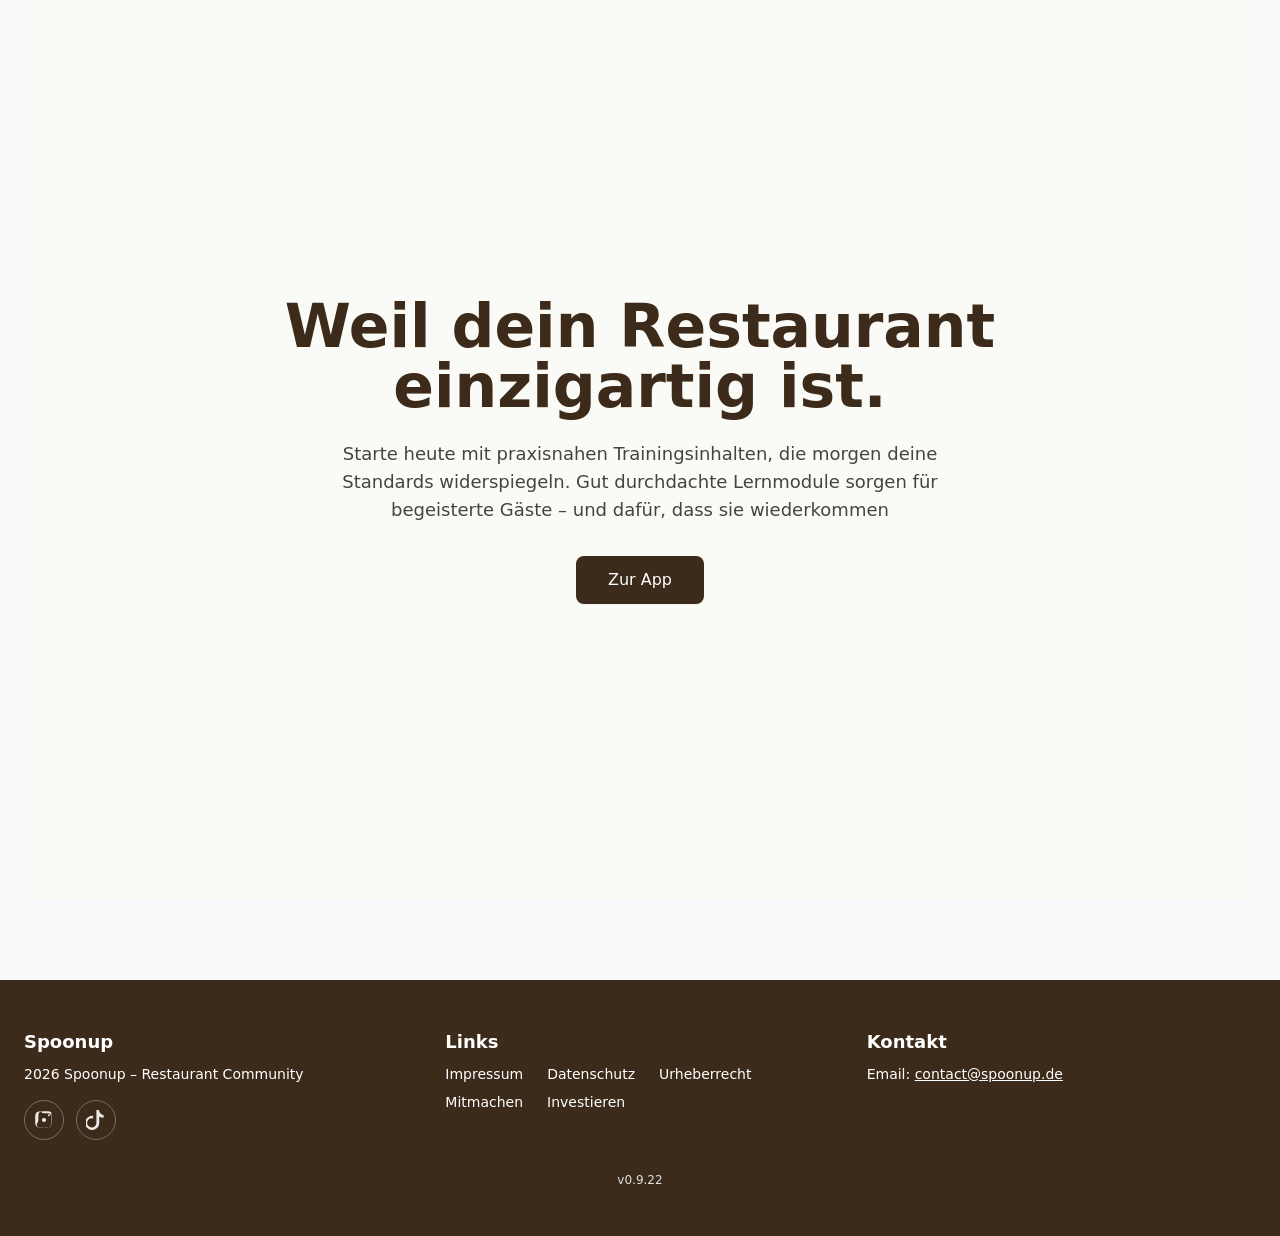
==== index.html @ e4805ce9 "Deploy App: feat: Verbessere LearningCardEditor Layout (v0.9.22) - Titel erhält eigene Zeile für bes" ====
<!doctype html>
<html lang="de">
  <head>
    <meta charset="UTF-8" />
    <meta name="viewport" content="width=device-width, initial-scale=1.0, viewport-fit=cover" />
    <meta name="description" content="SpoonUp - Digitale Lernplattform für die Gastronomie" />
    
    <!-- Content Security Policy - erlaubt data: URLs für Fonts und Inline-Styles -->
    <meta http-equiv="Content-Security-Policy" content="default-src 'self'; font-src 'self' data: https://fonts.gstatic.com; style-src 'self' 'unsafe-inline' https://fonts.googleapis.com; script-src 'self' 'unsafe-inline' 'unsafe-eval'; img-src 'self' data: https: blob:; connect-src 'self' https://*.supabase.co wss://*.supabase.co https://fonts.googleapis.com https://fonts.gstatic.com https://*.wikipedia.org;">
    
    <!-- PWA Manifest - wird dynamisch vom BrandContext geladen -->
    <link rel="manifest" href="" />
    
    <!-- Android Theme -->
    <meta name="theme-color" content="#3C2A1A" />
    
    <!-- iOS PWA Meta-Tags -->
    <meta name="apple-mobile-web-app-capable" content="yes" />
    <meta name="apple-mobile-web-app-status-bar-style" content="black-translucent" />
    <meta name="apple-mobile-web-app-title" content="SpoonUp" />
    
    <!-- Favicon -->
    <link rel="icon" type="image/png" href="/spoonup-logo.png" />
    <link rel="icon" type="image/png" sizes="32x32" href="/favicon-32x32.png" />
    <link rel="icon" type="image/png" sizes="16x16" href="/favicon-16x16.png" />
    
    <!-- iOS Icons -->
    <link rel="apple-touch-icon" href="/apple-touch-icon.png" />
    <link rel="apple-touch-icon" sizes="180x180" href="/apple-touch-icon.png" />

     <link rel="preconnect" href="https://fonts.gstatic.com" crossorigin>
    <link href="https://fonts.googleapis.com/css2?family=Nunito+Sans:ital,opsz,wght@0,6..12,200..1000;1,6..12,200..1000&display=swap" rel="stylesheet">

    <title>SpoonUp</title>
    <script type="module" crossorigin src="/assets/index-DmfHvzil.js"></script>
    <link rel="modulepreload" crossorigin href="/assets/vendor-C1Re19DJ.js">
    <link rel="stylesheet" crossorigin href="/assets/index-CD_cUv8R.css">
  </head>
  <body>
    <div id="root"></div>
  </body>
</html>
---- assets/index-CD_cUv8R.css ----
*,:before,:after{box-sizing:border-box}html{font-family:system-ui,Segoe UI,Roboto,Helvetica,Arial,sans-serif,"Apple Color Emoji","Segoe UI Emoji";line-height:1.15;-webkit-text-size-adjust:100%;tab-size:4}body{margin:0}code,kbd,samp,pre{font-family:ui-monospace,SFMono-Regular,Consolas,Liberation Mono,Menlo,monospace;font-size:1em}table{border-color:currentcolor}button,input,optgroup,select,textarea{font-family:inherit;font-size:100%;line-height:1.15;margin:0}button,[type=button],[type=reset],[type=submit]{-webkit-appearance:button}:root[data-brand=plinyoo]{--primary: #1E3A8A;--primary-dark: #1E40AF;--primary-light: #3B82F6;--accent: #3B82F6;--accent-dark: #2563EB;--accent-light: #60A5FA;--success: #10B981;--warning: #F59E0B;--error: #EF4444;--info: #3B82F6;--background: #FFFFFF;--background-secondary: #F4F5F7;--text-primary: #141A1F;--text-secondary: #6B7280;--border: #E5E7EB;--auth-button: #3B82F6;--auth-button-hover: #2563EB;--brand-name: "Plinyoo"}:root[data-brand=spoonup]{--primary: #3C2A1A;--primary-dark: #2D1F13;--primary-light: #4D3621;--accent: #3C2A1A;--accent-dark: #2D1F13;--accent-light: #4D3621;--success: #10B981;--warning: #F59E0B;--error: #EF4444;--info: #3B82F6;--background: #FFFFFF;--background-secondary: #FAFAF6;--text-primary: #444444;--text-secondary: #6B7280;--border: #E0E0E0;--auth-button: #3C2A1A;--auth-button-hover: #2D1F13;--brand-name: "Spoonup"}:root{--primary: #3C2A1A;--primary-dark: #2D1F13;--primary-light: #4D3621;--accent: #3C2A1A;--accent-dark: #2D1F13;--accent-light: #4D3621;--success: #10B981;--warning: #F59E0B;--error: #EF4444;--info: #3B82F6;--background: #FFFFFF;--background-secondary: #FAFAF6;--text-primary: #444444;--text-secondary: #6B7280;--border: #E0E0E0;--auth-button: #3C2A1A;--auth-button-hover: #2D1F13;--brand-name: "Spoonup"}*,:before,:after{--tw-border-spacing-x: 0;--tw-border-spacing-y: 0;--tw-translate-x: 0;--tw-translate-y: 0;--tw-rotate: 0;--tw-skew-x: 0;--tw-skew-y: 0;--tw-scale-x: 1;--tw-scale-y: 1;--tw-pan-x: ;--tw-pan-y: ;--tw-pinch-zoom: ;--tw-scroll-snap-strictness: proximity;--tw-gradient-from-position: ;--tw-gradient-via-position: ;--tw-gradient-to-position: ;--tw-ordinal: ;--tw-slashed-zero: ;--tw-numeric-figure: ;--tw-numeric-spacing: ;--tw-numeric-fraction: ;--tw-ring-inset: ;--tw-ring-offset-width: 0px;--tw-ring-offset-color: #fff;--tw-ring-color: rgb(59 130 246 / .5);--tw-ring-offset-shadow: 0 0 #0000;--tw-ring-shadow: 0 0 #0000;--tw-shadow: 0 0 #0000;--tw-shadow-colored: 0 0 #0000;--tw-blur: ;--tw-brightness: ;--tw-contrast: ;--tw-grayscale: ;--tw-hue-rotate: ;--tw-invert: ;--tw-saturate: ;--tw-sepia: ;--tw-drop-shadow: ;--tw-backdrop-blur: ;--tw-backdrop-brightness: ;--tw-backdrop-contrast: ;--tw-backdrop-grayscale: ;--tw-backdrop-hue-rotate: ;--tw-backdrop-invert: ;--tw-backdrop-opacity: ;--tw-backdrop-saturate: ;--tw-backdrop-sepia: ;--tw-contain-size: ;--tw-contain-layout: ;--tw-contain-paint: ;--tw-contain-style: }::backdrop{--tw-border-spacing-x: 0;--tw-border-spacing-y: 0;--tw-translate-x: 0;--tw-translate-y: 0;--tw-rotate: 0;--tw-skew-x: 0;--tw-skew-y: 0;--tw-scale-x: 1;--tw-scale-y: 1;--tw-pan-x: ;--tw-pan-y: ;--tw-pinch-zoom: ;--tw-scroll-snap-strictness: proximity;--tw-gradient-from-position: ;--tw-gradient-via-position: ;--tw-gradient-to-position: ;--tw-ordinal: ;--tw-slashed-zero: ;--tw-numeric-figure: ;--tw-numeric-spacing: ;--tw-numeric-fraction: ;--tw-ring-inset: ;--tw-ring-offset-width: 0px;--tw-ring-offset-color: #fff;--tw-ring-color: rgb(59 130 246 / .5);--tw-ring-offset-shadow: 0 0 #0000;--tw-ring-shadow: 0 0 #0000;--tw-shadow: 0 0 #0000;--tw-shadow-colored: 0 0 #0000;--tw-blur: ;--tw-brightness: ;--tw-contrast: ;--tw-grayscale: ;--tw-hue-rotate: ;--tw-invert: ;--tw-saturate: ;--tw-sepia: ;--tw-drop-shadow: ;--tw-backdrop-blur: ;--tw-backdrop-brightness: ;--tw-backdrop-contrast: ;--tw-backdrop-grayscale: ;--tw-backdrop-hue-rotate: ;--tw-backdrop-invert: ;--tw-backdrop-opacity: ;--tw-backdrop-saturate: ;--tw-backdrop-sepia: ;--tw-contain-size: ;--tw-contain-layout: ;--tw-contain-paint: ;--tw-contain-style: }*,:before,:after{box-sizing:border-box;border-width:0;border-style:solid;border-color:#e5e7eb}:before,:after{--tw-content: ""}html,:host{line-height:1.5;-webkit-text-size-adjust:100%;tab-size:4;font-family:Nunito Sans", system-ui, sans-serif; /* 4 */
font-feature-settings: normal;font-variation-settings:normal;-webkit-tap-highlight-color:transparent}body{margin:0;line-height:inherit}hr{height:0;color:inherit;border-top-width:1px}abbr:where([title]){-webkit-text-decoration:underline dotted;text-decoration:underline dotted}h1,h2,h3,h4,h5,h6{font-size:inherit;font-weight:inherit}a{color:inherit;text-decoration:inherit}b,strong{font-weight:bolder}code,kbd,samp,pre{font-family:ui-monospace,SFMono-Regular,Menlo,Monaco,Consolas,Liberation Mono,Courier New,monospace;font-feature-settings:normal;font-variation-settings:normal;font-size:1em}small{font-size:80%}sub,sup{font-size:75%;line-height:0;position:relative;vertical-align:baseline}sub{bottom:-.25em}sup{top:-.5em}table{text-indent:0;border-color:inherit;border-collapse:collapse}button,input,optgroup,select,textarea{font-family:inherit;font-feature-settings:inherit;font-variation-settings:inherit;font-size:100%;font-weight:inherit;line-height:inherit;letter-spacing:inherit;color:inherit;margin:0;padding:0}button,select{text-transform:none}button,input:where([type=button]),input:where([type=reset]),input:where([type=submit]){-webkit-appearance:button;background-color:transparent;background-image:none}:-moz-focusring{outline:auto}:-moz-ui-invalid{box-shadow:none}progress{vertical-align:baseline}::-webkit-inner-spin-button,::-webkit-outer-spin-button{height:auto}[type=search]{-webkit-appearance:textfield;outline-offset:-2px}::-webkit-search-decoration{-webkit-appearance:none}::-webkit-file-upload-button{-webkit-appearance:button;font:inherit}summary{display:list-item}blockquote,dl,dd,h1,h2,h3,h4,h5,h6,hr,figure,p,pre{margin:0}fieldset{margin:0;padding:0}legend{padding:0}ol,ul,menu{list-style:none;margin:0;padding:0}dialog{padding:0}textarea{resize:vertical}input::placeholder,textarea::placeholder{opacity:1;color:#9ca3af}button,[role=button]{cursor:pointer}:disabled{cursor:default}img,svg,video,canvas,audio,iframe,embed,object{display:block;vertical-align:middle}img,video{max-width:100%;height:auto}[hidden]:where(:not([hidden=until-found])){display:none}html{font-family:Nunito Sans,system-ui,sans-serif;-webkit-tap-highlight-color:transparent;-webkit-text-size-adjust:100%;-moz-text-size-adjust:100%;text-size-adjust:100%;--tw-bg-opacity: 1;background-color:rgb(250 250 246 / var(--tw-bg-opacity, 1));--tw-text-opacity: 1;color:rgb(68 68 68 / var(--tw-text-opacity, 1))}body{min-height:100vh;-webkit-font-smoothing:antialiased;-moz-osx-font-smoothing:grayscale;-webkit-text-size-adjust:100%;padding-top:var(--safe-area-inset-top);padding-right:var(--safe-area-inset-right);padding-bottom:var(--safe-area-inset-bottom);padding-left:var(--safe-area-inset-left)}::-webkit-scrollbar{width:8px;height:8px}::-webkit-scrollbar-track{background-color:#e5e7eb4d;border-radius:9999px}::-webkit-scrollbar-thumb{background-color:rgb(var(--primary) / .3);border-radius:9999px}::-webkit-scrollbar-thumb:hover{background-color:rgb(var(--primary) / .4)}::selection{background-color:rgb(var(--accent) / .5);color:var(--primary)}:root{--safe-area-inset-top: env(safe-area-inset-top, 0px);--safe-area-inset-right: env(safe-area-inset-right, 0px);--safe-area-inset-bottom: env(safe-area-inset-bottom, 0px);--safe-area-inset-left: env(safe-area-inset-left, 0px);--background: 0 0% 100%;--foreground: 0 0% 3.9%;--card: 0 0% 100%;--card-foreground: 0 0% 3.9%;--popover: 0 0% 100%;--popover-foreground: 0 0% 3.9%;--primary: 0 0% 9%;--primary-foreground: 0 0% 98%;--secondary: 0 0% 96.1%;--secondary-foreground: 0 0% 9%;--muted: 0 0% 96.1%;--muted-foreground: 0 0% 45.1%;--accent: 0 0% 96.1%;--accent-foreground: 0 0% 9%;--destructive: 0 84.2% 60.2%;--destructive-foreground: 0 0% 98%;--border: 0 0% 89.8%;--input: 0 0% 89.8%;--ring: 0 0% 3.9%;--chart-1: 12 76% 61%;--chart-2: 173 58% 39%;--chart-3: 197 37% 24%;--chart-4: 43 74% 66%;--chart-5: 27 87% 67%;--radius: .5rem}.dark{--background: 0 0% 3.9%;--foreground: 0 0% 98%;--card: 0 0% 3.9%;--card-foreground: 0 0% 98%;--popover: 0 0% 3.9%;--popover-foreground: 0 0% 98%;--primary: 0 0% 98%;--primary-foreground: 0 0% 9%;--secondary: 0 0% 14.9%;--secondary-foreground: 0 0% 98%;--muted: 0 0% 14.9%;--muted-foreground: 0 0% 63.9%;--accent: 0 0% 14.9%;--accent-foreground: 0 0% 98%;--destructive: 0 62.8% 30.6%;--destructive-foreground: 0 0% 98%;--border: 0 0% 14.9%;--input: 0 0% 14.9%;--ring: 0 0% 83.1%;--chart-1: 220 70% 50%;--chart-2: 160 60% 45%;--chart-3: 30 80% 55%;--chart-4: 280 65% 60%;--chart-5: 340 75% 55%}*{border-color:hsl(var(--border))}body{background-color:hsl(var(--background));color:hsl(var(--foreground))}.\!container{width:100%!important;margin-right:auto!important;margin-left:auto!important;padding-right:1rem!important;padding-left:1rem!important}.container{width:100%;margin-right:auto;margin-left:auto;padding-right:1rem;padding-left:1rem}@media (min-width: 100%){.\!container{max-width:100%!important;padding-right:1.5rem!important;padding-left:1.5rem!important}.container{max-width:100%;padding-right:1.5rem;padding-left:1.5rem}}@media(min-width:1024px){.\!container{max-width:1024px!important;padding-right:2rem!important;padding-left:2rem!important}.container{max-width:1024px;padding-right:2rem;padding-left:2rem}}@media(min-width:1200px){.\!container{max-width:1200px!important;padding-right:4rem!important;padding-left:4rem!important}.container{max-width:1200px;padding-right:4rem;padding-left:4rem}}@media(min-width:1280px){.\!container{max-width:1280px!important;padding-right:3rem!important;padding-left:3rem!important}.container{max-width:1280px;padding-right:3rem;padding-left:3rem}}.scrollbar-hide{-ms-overflow-style:none;scrollbar-width:none}.scrollbar-hide::-webkit-scrollbar{display:none}@keyframes fadeInScale{0%{opacity:0;transform:scale(.95)}to{opacity:1;transform:scale(1)}}@keyframes checkBounce{0%,to{transform:scale(1)}50%{transform:scale(1.2)}}@keyframes correctAnswer{0%{transform:scale(1)}50%{transform:scale(1.02)}to{transform:scale(1)}}.animate-fade-in-scale{animation:fadeInScale .3s ease-out}.animate-correct-answer{animation:correctAnswer .4s ease-in-out}.btn{display:inline-flex;align-items:center;justify-content:center;border-radius:1rem;padding:.75rem 1.5rem;font-weight:600;transition-property:color,background-color,border-color,text-decoration-color,fill,stroke;transition-timing-function:cubic-bezier(.4,0,.2,1);transition-duration:.2s;animation-duration:.2s}.btn-primary{--tw-bg-opacity: 1;background-color:rgb(60 42 26 / var(--tw-bg-opacity, 1));--tw-text-opacity: 1;color:rgb(255 255 255 / var(--tw-text-opacity, 1))}.btn-primary:hover{--tw-bg-opacity: 1;background-color:rgb(255 212 77 / var(--tw-bg-opacity, 1));--tw-text-opacity: 1;color:rgb(60 42 26 / var(--tw-text-opacity, 1))}.input-field{width:100%;border-radius:1rem;border-width:1px;--tw-bg-opacity: 1;background-color:rgb(255 255 255 / var(--tw-bg-opacity, 1));padding:.75rem 1rem}.input-field:focus{border-color:transparent;--tw-ring-offset-shadow: var(--tw-ring-inset) 0 0 0 var(--tw-ring-offset-width) var(--tw-ring-offset-color);--tw-ring-shadow: var(--tw-ring-inset) 0 0 0 calc(2px + var(--tw-ring-offset-width)) var(--tw-ring-color);box-shadow:var(--tw-ring-offset-shadow),var(--tw-ring-shadow),var(--tw-shadow, 0 0 #0000)}.input-field{border-color:var(--border);color:var(--text-primary)}.input-field:focus{ring-color:var(--accent)}.input-field::placeholder{color:rgb(var(--text-primary) / .5)}.sr-only{position:absolute;width:1px;height:1px;padding:0;margin:-1px;overflow:hidden;clip:rect(0,0,0,0);white-space:nowrap;border-width:0}.pointer-events-none{pointer-events:none}.pointer-events-auto{pointer-events:auto}.visible{visibility:visible}.static{position:static}.fixed{position:fixed}.absolute{position:absolute}.relative{position:relative}.sticky{position:sticky}.inset-0{inset:0}.inset-x-0{left:0;right:0}.inset-y-0{top:0;bottom:0}.-bottom-1{bottom:-.25rem}.-left-1{left:-.25rem}.-left-3{left:-.75rem}.-right-0\.5{right:-.125rem}.-right-1{right:-.25rem}.-top-0\.5{top:-.125rem}.-top-1{top:-.25rem}.-top-16{top:-4rem}.-top-3{top:-.75rem}.bottom-0{bottom:0}.bottom-1\.5{bottom:.375rem}.bottom-2{bottom:.5rem}.bottom-20{bottom:5rem}.bottom-3{bottom:.75rem}.bottom-4{bottom:1rem}.bottom-full{bottom:100%}.left-0{left:0}.left-1\/2{left:50%}.left-2{left:.5rem}.left-3{left:.75rem}.left-4{left:1rem}.right-0{right:0}.right-0\.5{right:.125rem}.right-2{right:.5rem}.right-3{right:.75rem}.right-4{right:1rem}.right-6{right:1.5rem}.right-\[-14px\]{right:-14px}.top-0{top:0}.top-0\.5{top:.125rem}.top-1\/2{top:50%}.top-2{top:.5rem}.top-20{top:5rem}.top-3{top:.75rem}.top-4{top:1rem}.top-\[env\(safe-area-inset-top\)\]{top:env(safe-area-inset-top)}.top-full{top:100%}.z-10{z-index:10}.z-20{z-index:20}.z-30{z-index:30}.z-40{z-index:40}.z-50{z-index:50}.z-\[10000\]{z-index:10000}.z-\[1000\]{z-index:1000}.z-\[1001\]{z-index:1001}.z-\[100\]{z-index:100}.z-\[1\]{z-index:1}.z-\[60\]{z-index:60}.z-\[99999\]{z-index:99999}.col-span-full{grid-column:1 / -1}.m-auto{margin:auto}.-mx-1{margin-left:-.25rem;margin-right:-.25rem}.-mx-1\.5{margin-left:-.375rem;margin-right:-.375rem}.-mx-2{margin-left:-.5rem;margin-right:-.5rem}.-mx-4{margin-left:-1rem;margin-right:-1rem}.-mx-6{margin-left:-1.5rem;margin-right:-1.5rem}.-my-1\.5{margin-top:-.375rem;margin-bottom:-.375rem}.mx-2{margin-left:.5rem;margin-right:.5rem}.mx-3{margin-left:.75rem;margin-right:.75rem}.mx-4{margin-left:1rem;margin-right:1rem}.mx-auto{margin-left:auto;margin-right:auto}.my-1{margin-top:.25rem;margin-bottom:.25rem}.my-2{margin-top:.5rem;margin-bottom:.5rem}.my-3{margin-top:.75rem;margin-bottom:.75rem}.my-4{margin-top:1rem;margin-bottom:1rem}.my-6{margin-top:1.5rem;margin-bottom:1.5rem}.my-8{margin-top:2rem;margin-bottom:2rem}.-mb-px{margin-bottom:-1px}.-ml-0\.5{margin-left:-.125rem}.-ml-1{margin-left:-.25rem}.-ml-1\.5{margin-left:-.375rem}.-mr-1{margin-right:-.25rem}.-mr-1\.5{margin-right:-.375rem}.-mt-1{margin-top:-.25rem}.mb-0\.5{margin-bottom:.125rem}.mb-1{margin-bottom:.25rem}.mb-1\.5{margin-bottom:.375rem}.mb-10{margin-bottom:2.5rem}.mb-12{margin-bottom:3rem}.mb-16{margin-bottom:4rem}.mb-2{margin-bottom:.5rem}.mb-3{margin-bottom:.75rem}.mb-4{margin-bottom:1rem}.mb-6{margin-bottom:1.5rem}.mb-8{margin-bottom:2rem}.ml-1{margin-left:.25rem}.ml-2{margin-left:.5rem}.ml-3{margin-left:.75rem}.ml-4{margin-left:1rem}.ml-7{margin-left:1.75rem}.ml-auto{margin-left:auto}.mr-1{margin-right:.25rem}.mr-1\.5{margin-right:.375rem}.mr-2{margin-right:.5rem}.mr-3{margin-right:.75rem}.mr-4{margin-right:1rem}.mt-0\.5{margin-top:.125rem}.mt-1{margin-top:.25rem}.mt-1\.5{margin-top:.375rem}.mt-10{margin-top:2.5rem}.mt-12{margin-top:3rem}.mt-16{margin-top:4rem}.mt-2{margin-top:.5rem}.mt-20{margin-top:5rem}.mt-3{margin-top:.75rem}.mt-4{margin-top:1rem}.mt-6{margin-top:1.5rem}.mt-8{margin-top:2rem}.mt-auto{margin-top:auto}.line-clamp-1{overflow:hidden;display:-webkit-box;-webkit-box-orient:vertical;-webkit-line-clamp:1}.line-clamp-2{overflow:hidden;display:-webkit-box;-webkit-box-orient:vertical;-webkit-line-clamp:2}.block{display:block}.inline-block{display:inline-block}.inline{display:inline}.flex{display:flex}.inline-flex{display:inline-flex}.table{display:table}.grid{display:grid}.contents{display:contents}.hidden{display:none}.aspect-square{aspect-ratio:1 / 1}.aspect-video{aspect-ratio:16 / 9}.h-0\.5{height:.125rem}.h-1{height:.25rem}.h-1\.5{height:.375rem}.h-1\/3{height:33.333333%}.h-10{height:2.5rem}.h-11{height:2.75rem}.h-12{height:3rem}.h-14{height:3.5rem}.h-16{height:4rem}.h-2{height:.5rem}.h-2\.5{height:.625rem}.h-20{height:5rem}.h-24{height:6rem}.h-28{height:7rem}.h-3{height:.75rem}.h-3\.5{height:.875rem}.h-32{height:8rem}.h-4{height:1rem}.h-40{height:10rem}.h-48{height:12rem}.h-5{height:1.25rem}.h-6{height:1.5rem}.h-64{height:16rem}.h-7{height:1.75rem}.h-8{height:2rem}.h-9{height:2.25rem}.h-\[150px\]{height:150px}.h-\[400px\]{height:400px}.h-\[600px\]{height:600px}.h-\[var\(--radix-select-trigger-height\)\]{height:var(--radix-select-trigger-height)}.h-auto{height:auto}.h-full{height:100%}.h-px{height:1px}.h-screen{height:100vh}.max-h-40{max-height:10rem}.max-h-48{max-height:12rem}.max-h-60{max-height:15rem}.max-h-8{max-height:2rem}.max-h-96{max-height:24rem}.max-h-\[300px\]{max-height:300px}.max-h-\[50vh\]{max-height:50vh}.max-h-\[80vh\]{max-height:80vh}.max-h-\[85vh\]{max-height:85vh}.max-h-\[90vh\]{max-height:90vh}.max-h-\[95vh\]{max-height:95vh}.max-h-\[calc\(90vh-80px\)\]{max-height:calc(90vh - 80px)}.max-h-full{max-height:100%}.max-h-screen{max-height:100vh}.min-h-0{min-height:0px}.min-h-\[300px\]{min-height:300px}.min-h-\[40px\]{min-height:40px}.min-h-\[44px\]{min-height:44px}.min-h-\[80px\]{min-height:80px}.min-h-\[90px\]{min-height:90px}.min-h-screen{min-height:100vh}.w-1\.5{width:.375rem}.w-1\/3{width:33.333333%}.w-10{width:2.5rem}.w-11{width:2.75rem}.w-12{width:3rem}.w-14{width:3.5rem}.w-16{width:4rem}.w-2{width:.5rem}.w-2\.5{width:.625rem}.w-2\/3{width:66.666667%}.w-20{width:5rem}.w-24{width:6rem}.w-28{width:7rem}.w-3{width:.75rem}.w-3\.5{width:.875rem}.w-3\/4{width:75%}.w-32{width:8rem}.w-4{width:1rem}.w-4\/6{width:66.666667%}.w-48{width:12rem}.w-5{width:1.25rem}.w-5\/6{width:83.333333%}.w-6{width:1.5rem}.w-60{width:15rem}.w-7{width:1.75rem}.w-8{width:2rem}.w-80{width:20rem}.w-9{width:2.25rem}.w-\[95vw\]{width:95vw}.w-auto{width:auto}.w-full{width:100%}.w-px{width:1px}.min-w-0{min-width:0px}.min-w-16{min-width:4rem}.min-w-\[100px\]{min-width:100px}.min-w-\[40px\]{min-width:40px}.min-w-\[8rem\]{min-width:8rem}.min-w-\[var\(--radix-select-trigger-width\)\]{min-width:var(--radix-select-trigger-width)}.min-w-full{min-width:100%}.max-w-0{max-width:0px}.max-w-2xl{max-width:42rem}.max-w-3xl{max-width:48rem}.max-w-4xl{max-width:56rem}.max-w-5xl{max-width:64rem}.max-w-6xl{max-width:72rem}.max-w-7xl{max-width:80rem}.max-w-\[1200px\]{max-width:1200px}.max-w-\[500px\]{max-width:500px}.max-w-\[800px\]{max-width:800px}.max-w-\[90px\]{max-width:90px}.max-w-container{max-width:1200px}.max-w-full{max-width:100%}.max-w-md{max-width:28rem}.max-w-none{max-width:none}.max-w-screen-md{max-width:768px}.max-w-sm{max-width:24rem}.max-w-xs{max-width:20rem}.flex-1{flex:1 1 0%}.flex-shrink-0,.shrink-0{flex-shrink:0}.flex-grow{flex-grow:1}.border-collapse{border-collapse:collapse}.-translate-x-1\/2{--tw-translate-x: -50%;transform:translate(var(--tw-translate-x),var(--tw-translate-y)) rotate(var(--tw-rotate)) skew(var(--tw-skew-x)) skewY(var(--tw-skew-y)) scaleX(var(--tw-scale-x)) scaleY(var(--tw-scale-y))}.-translate-x-full{--tw-translate-x: -100%;transform:translate(var(--tw-translate-x),var(--tw-translate-y)) rotate(var(--tw-rotate)) skew(var(--tw-skew-x)) skewY(var(--tw-skew-y)) scaleX(var(--tw-scale-x)) scaleY(var(--tw-scale-y))}.-translate-y-1\/2{--tw-translate-y: -50%;transform:translate(var(--tw-translate-x),var(--tw-translate-y)) rotate(var(--tw-rotate)) skew(var(--tw-skew-x)) skewY(var(--tw-skew-y)) scaleX(var(--tw-scale-x)) scaleY(var(--tw-scale-y))}.translate-x-\[-100px\]{--tw-translate-x: -100px;transform:translate(var(--tw-translate-x),var(--tw-translate-y)) rotate(var(--tw-rotate)) skew(var(--tw-skew-x)) skewY(var(--tw-skew-y)) scaleX(var(--tw-scale-x)) scaleY(var(--tw-scale-y))}.-rotate-90{--tw-rotate: -90deg;transform:translate(var(--tw-translate-x),var(--tw-translate-y)) rotate(var(--tw-rotate)) skew(var(--tw-skew-x)) skewY(var(--tw-skew-y)) scaleX(var(--tw-scale-x)) scaleY(var(--tw-scale-y))}.rotate-45{--tw-rotate: 45deg;transform:translate(var(--tw-translate-x),var(--tw-translate-y)) rotate(var(--tw-rotate)) skew(var(--tw-skew-x)) skewY(var(--tw-skew-y)) scaleX(var(--tw-scale-x)) scaleY(var(--tw-scale-y))}.scale-125{--tw-scale-x: 1.25;--tw-scale-y: 1.25;transform:translate(var(--tw-translate-x),var(--tw-translate-y)) rotate(var(--tw-rotate)) skew(var(--tw-skew-x)) skewY(var(--tw-skew-y)) scaleX(var(--tw-scale-x)) scaleY(var(--tw-scale-y))}.scale-150{--tw-scale-x: 1.5;--tw-scale-y: 1.5;transform:translate(var(--tw-translate-x),var(--tw-translate-y)) rotate(var(--tw-rotate)) skew(var(--tw-skew-x)) skewY(var(--tw-skew-y)) scaleX(var(--tw-scale-x)) scaleY(var(--tw-scale-y))}.scale-95{--tw-scale-x: .95;--tw-scale-y: .95;transform:translate(var(--tw-translate-x),var(--tw-translate-y)) rotate(var(--tw-rotate)) skew(var(--tw-skew-x)) skewY(var(--tw-skew-y)) scaleX(var(--tw-scale-x)) scaleY(var(--tw-scale-y))}.scale-\[0\.98\]{--tw-scale-x: .98;--tw-scale-y: .98;transform:translate(var(--tw-translate-x),var(--tw-translate-y)) rotate(var(--tw-rotate)) skew(var(--tw-skew-x)) skewY(var(--tw-skew-y)) scaleX(var(--tw-scale-x)) scaleY(var(--tw-scale-y))}.scale-\[1\.02\]{--tw-scale-x: 1.02;--tw-scale-y: 1.02;transform:translate(var(--tw-translate-x),var(--tw-translate-y)) rotate(var(--tw-rotate)) skew(var(--tw-skew-x)) skewY(var(--tw-skew-y)) scaleX(var(--tw-scale-x)) scaleY(var(--tw-scale-y))}.transform{transform:translate(var(--tw-translate-x),var(--tw-translate-y)) rotate(var(--tw-rotate)) skew(var(--tw-skew-x)) skewY(var(--tw-skew-y)) scaleX(var(--tw-scale-x)) scaleY(var(--tw-scale-y))}@keyframes bounce{0%,to{transform:translateY(-25%);animation-timing-function:cubic-bezier(.8,0,1,1)}50%{transform:none;animation-timing-function:cubic-bezier(0,0,.2,1)}}.animate-bounce{animation:bounce 1s infinite}@keyframes pulse{50%{opacity:.5}}.animate-pulse{animation:pulse 2s cubic-bezier(.4,0,.6,1) infinite}@keyframes spin{to{transform:rotate(360deg)}}.animate-spin{animation:spin 1s linear infinite}.cursor-default{cursor:default}.cursor-grab{cursor:grab}.cursor-not-allowed{cursor:not-allowed}.cursor-pointer{cursor:pointer}.cursor-zoom-in{cursor:zoom-in}.cursor-zoom-out{cursor:zoom-out}.select-none{-webkit-user-select:none;user-select:none}.resize-none{resize:none}.resize{resize:both}.list-inside{list-style-position:inside}.list-decimal{list-style-type:decimal}.list-disc{list-style-type:disc}.appearance-none{appearance:none}.grid-cols-1{grid-template-columns:repeat(1,minmax(0,1fr))}.grid-cols-2{grid-template-columns:repeat(2,minmax(0,1fr))}.grid-cols-3{grid-template-columns:repeat(3,minmax(0,1fr))}.grid-cols-\[1fr_auto_1fr\]{grid-template-columns:1fr auto 1fr}.flex-row{flex-direction:row}.flex-col{flex-direction:column}.flex-col-reverse{flex-direction:column-reverse}.flex-wrap{flex-wrap:wrap}.place-items-center{place-items:center}.items-start{align-items:flex-start}.items-end{align-items:flex-end}.items-center{align-items:center}.items-baseline{align-items:baseline}.items-stretch{align-items:stretch}.justify-start{justify-content:flex-start}.justify-end{justify-content:flex-end}.justify-center{justify-content:center}.justify-between{justify-content:space-between}.justify-around{justify-content:space-around}.gap-0\.5{gap:.125rem}.gap-1{gap:.25rem}.gap-1\.5{gap:.375rem}.gap-2{gap:.5rem}.gap-2\.5{gap:.625rem}.gap-3{gap:.75rem}.gap-4{gap:1rem}.gap-6{gap:1.5rem}.gap-8{gap:2rem}.gap-x-6{column-gap:1.5rem}.gap-y-2{row-gap:.5rem}.space-x-1>:not([hidden])~:not([hidden]){--tw-space-x-reverse: 0;margin-right:calc(.25rem * var(--tw-space-x-reverse));margin-left:calc(.25rem * calc(1 - var(--tw-space-x-reverse)))}.space-x-2>:not([hidden])~:not([hidden]){--tw-space-x-reverse: 0;margin-right:calc(.5rem * var(--tw-space-x-reverse));margin-left:calc(.5rem * calc(1 - var(--tw-space-x-reverse)))}.space-x-3>:not([hidden])~:not([hidden]){--tw-space-x-reverse: 0;margin-right:calc(.75rem * var(--tw-space-x-reverse));margin-left:calc(.75rem * calc(1 - var(--tw-space-x-reverse)))}.space-x-4>:not([hidden])~:not([hidden]){--tw-space-x-reverse: 0;margin-right:calc(1rem * var(--tw-space-x-reverse));margin-left:calc(1rem * calc(1 - var(--tw-space-x-reverse)))}.space-x-6>:not([hidden])~:not([hidden]){--tw-space-x-reverse: 0;margin-right:calc(1.5rem * var(--tw-space-x-reverse));margin-left:calc(1.5rem * calc(1 - var(--tw-space-x-reverse)))}.space-y-0\.5>:not([hidden])~:not([hidden]){--tw-space-y-reverse: 0;margin-top:calc(.125rem * calc(1 - var(--tw-space-y-reverse)));margin-bottom:calc(.125rem * var(--tw-space-y-reverse))}.space-y-1>:not([hidden])~:not([hidden]){--tw-space-y-reverse: 0;margin-top:calc(.25rem * calc(1 - var(--tw-space-y-reverse)));margin-bottom:calc(.25rem * var(--tw-space-y-reverse))}.space-y-1\.5>:not([hidden])~:not([hidden]){--tw-space-y-reverse: 0;margin-top:calc(.375rem * calc(1 - var(--tw-space-y-reverse)));margin-bottom:calc(.375rem * var(--tw-space-y-reverse))}.space-y-10>:not([hidden])~:not([hidden]){--tw-space-y-reverse: 0;margin-top:calc(2.5rem * calc(1 - var(--tw-space-y-reverse)));margin-bottom:calc(2.5rem * var(--tw-space-y-reverse))}.space-y-12>:not([hidden])~:not([hidden]){--tw-space-y-reverse: 0;margin-top:calc(3rem * calc(1 - var(--tw-space-y-reverse)));margin-bottom:calc(3rem * var(--tw-space-y-reverse))}.space-y-2>:not([hidden])~:not([hidden]){--tw-space-y-reverse: 0;margin-top:calc(.5rem * calc(1 - var(--tw-space-y-reverse)));margin-bottom:calc(.5rem * var(--tw-space-y-reverse))}.space-y-3>:not([hidden])~:not([hidden]){--tw-space-y-reverse: 0;margin-top:calc(.75rem * calc(1 - var(--tw-space-y-reverse)));margin-bottom:calc(.75rem * var(--tw-space-y-reverse))}.space-y-4>:not([hidden])~:not([hidden]){--tw-space-y-reverse: 0;margin-top:calc(1rem * calc(1 - var(--tw-space-y-reverse)));margin-bottom:calc(1rem * var(--tw-space-y-reverse))}.space-y-6>:not([hidden])~:not([hidden]){--tw-space-y-reverse: 0;margin-top:calc(1.5rem * calc(1 - var(--tw-space-y-reverse)));margin-bottom:calc(1.5rem * var(--tw-space-y-reverse))}.space-y-8>:not([hidden])~:not([hidden]){--tw-space-y-reverse: 0;margin-top:calc(2rem * calc(1 - var(--tw-space-y-reverse)));margin-bottom:calc(2rem * var(--tw-space-y-reverse))}.divide-y>:not([hidden])~:not([hidden]){--tw-divide-y-reverse: 0;border-top-width:calc(1px * calc(1 - var(--tw-divide-y-reverse)));border-bottom-width:calc(1px * var(--tw-divide-y-reverse))}.divide-black\/10>:not([hidden])~:not([hidden]){border-color:#0000001a}.divide-gray-200>:not([hidden])~:not([hidden]){--tw-divide-opacity: 1;border-color:rgb(229 231 235 / var(--tw-divide-opacity, 1))}.divide-gray-300>:not([hidden])~:not([hidden]){--tw-divide-opacity: 1;border-color:rgb(209 213 219 / var(--tw-divide-opacity, 1))}.overflow-auto{overflow:auto}.overflow-hidden{overflow:hidden}.overflow-x-auto{overflow-x:auto}.overflow-y-auto{overflow-y:auto}.scroll-smooth{scroll-behavior:smooth}.truncate{overflow:hidden;text-overflow:ellipsis;white-space:nowrap}.whitespace-nowrap{white-space:nowrap}.whitespace-pre-wrap{white-space:pre-wrap}.break-words{overflow-wrap:break-word}.rounded{border-radius:.25rem}.rounded-2xl{border-radius:1.5rem}.rounded-full{border-radius:9999px}.rounded-lg{border-radius:var(--radius)}.rounded-md{border-radius:calc(var(--radius) - 2px)}.rounded-none{border-radius:0}.rounded-sm{border-radius:calc(var(--radius) - 4px)}.rounded-xl{border-radius:1rem}.rounded-b-2xl{border-bottom-right-radius:1.5rem;border-bottom-left-radius:1.5rem}.rounded-b-xl{border-bottom-right-radius:1rem;border-bottom-left-radius:1rem}.rounded-t-2xl{border-top-left-radius:1.5rem;border-top-right-radius:1.5rem}.rounded-t-lg{border-top-left-radius:var(--radius);border-top-right-radius:var(--radius)}.border{border-width:1px}.border-0{border-width:0px}.border-2{border-width:2px}.border-4{border-width:4px}.border-b{border-bottom-width:1px}.border-b-2{border-bottom-width:2px}.border-l-4{border-left-width:4px}.border-r{border-right-width:1px}.border-t{border-top-width:1px}.border-t-2{border-top-width:2px}.border-solid{border-style:solid}.border-dashed{border-style:dashed}.border-amber-200{--tw-border-opacity: 1;border-color:rgb(253 230 138 / var(--tw-border-opacity, 1))}.border-amber-200\/40{border-color:#fde68a66}.border-amber-600{--tw-border-opacity: 1;border-color:rgb(217 119 6 / var(--tw-border-opacity, 1))}.border-black\/5{border-color:#0000000d}.border-blue-100{--tw-border-opacity: 1;border-color:rgb(219 234 254 / var(--tw-border-opacity, 1))}.border-blue-200{--tw-border-opacity: 1;border-color:rgb(191 219 254 / var(--tw-border-opacity, 1))}.border-blue-300{--tw-border-opacity: 1;border-color:rgb(147 197 253 / var(--tw-border-opacity, 1))}.border-blue-500{--tw-border-opacity: 1;border-color:rgb(59 130 246 / var(--tw-border-opacity, 1))}.border-blue-600{--tw-border-opacity: 1;border-color:rgb(37 99 235 / var(--tw-border-opacity, 1))}.border-current{border-color:currentColor}.border-destructive{border-color:hsl(var(--destructive))}.border-emerald-200\/40{border-color:#a7f3d066}.border-gray-100{--tw-border-opacity: 1;border-color:rgb(243 244 246 / var(--tw-border-opacity, 1))}.border-gray-200{--tw-border-opacity: 1;border-color:rgb(229 231 235 / var(--tw-border-opacity, 1))}.border-gray-200\/80{border-color:#e5e7ebcc}.border-gray-300{--tw-border-opacity: 1;border-color:rgb(209 213 219 / var(--tw-border-opacity, 1))}.border-gray-400{--tw-border-opacity: 1;border-color:rgb(156 163 175 / var(--tw-border-opacity, 1))}.border-gray-500{--tw-border-opacity: 1;border-color:rgb(107 114 128 / var(--tw-border-opacity, 1))}.border-gray-800{--tw-border-opacity: 1;border-color:rgb(31 41 55 / var(--tw-border-opacity, 1))}.border-green-200{--tw-border-opacity: 1;border-color:rgb(187 247 208 / var(--tw-border-opacity, 1))}.border-green-300{--tw-border-opacity: 1;border-color:rgb(134 239 172 / var(--tw-border-opacity, 1))}.border-green-400{--tw-border-opacity: 1;border-color:rgb(74 222 128 / var(--tw-border-opacity, 1))}.border-green-500{--tw-border-opacity: 1;border-color:rgb(34 197 94 / var(--tw-border-opacity, 1))}.border-indigo-300{--tw-border-opacity: 1;border-color:rgb(165 180 252 / var(--tw-border-opacity, 1))}.border-indigo-600{--tw-border-opacity: 1;border-color:rgb(79 70 229 / var(--tw-border-opacity, 1))}.border-input{border-color:hsl(var(--input))}.border-muted{border-color:hsl(var(--muted))}.border-neutral-200{--tw-border-opacity: 1;border-color:rgb(229 229 229 / var(--tw-border-opacity, 1))}.border-orange-200{--tw-border-opacity: 1;border-color:rgb(254 215 170 / var(--tw-border-opacity, 1))}.border-orange-300{--tw-border-opacity: 1;border-color:rgb(253 186 116 / var(--tw-border-opacity, 1))}.border-primary{border-color:hsl(var(--primary))}.border-purple-300{--tw-border-opacity: 1;border-color:rgb(216 180 254 / var(--tw-border-opacity, 1))}.border-red-100{--tw-border-opacity: 1;border-color:rgb(254 226 226 / var(--tw-border-opacity, 1))}.border-red-200{--tw-border-opacity: 1;border-color:rgb(254 202 202 / var(--tw-border-opacity, 1))}.border-red-300{--tw-border-opacity: 1;border-color:rgb(252 165 165 / var(--tw-border-opacity, 1))}.border-red-400{--tw-border-opacity: 1;border-color:rgb(248 113 113 / var(--tw-border-opacity, 1))}.border-red-500{--tw-border-opacity: 1;border-color:rgb(239 68 68 / var(--tw-border-opacity, 1))}.border-red-500\/30{border-color:#ef44444d}.border-red-600{--tw-border-opacity: 1;border-color:rgb(220 38 38 / var(--tw-border-opacity, 1))}.border-slate-200\/40{border-color:#e2e8f066}.border-spoonup-braun{--tw-border-opacity: 1;border-color:rgb(60 42 26 / var(--tw-border-opacity, 1))}.border-spoonup-braun\/20{border-color:#3c2a1a33}.border-spoonup-braun\/30{border-color:#3c2a1a4d}.border-spoonup-darkgray\/10{border-color:#4444441a}.border-spoonup-darkgray\/30{border-color:#4444444d}.border-spoonup-gelb{--tw-border-opacity: 1;border-color:rgb(255 212 77 / var(--tw-border-opacity, 1))}.border-spoonup-gelb\/30{border-color:#ffd44d4d}.border-spoonup-lightgray{--tw-border-opacity: 1;border-color:rgb(224 224 224 / var(--tw-border-opacity, 1))}.border-spoonup-lightgray\/70{border-color:#e0e0e0b3}.border-transparent{border-color:transparent}.border-white{--tw-border-opacity: 1;border-color:rgb(255 255 255 / var(--tw-border-opacity, 1))}.border-white\/30{border-color:#ffffff4d}.border-yellow-200{--tw-border-opacity: 1;border-color:rgb(254 240 138 / var(--tw-border-opacity, 1))}.border-yellow-300{--tw-border-opacity: 1;border-color:rgb(253 224 71 / var(--tw-border-opacity, 1))}.border-yellow-400{--tw-border-opacity: 1;border-color:rgb(250 204 21 / var(--tw-border-opacity, 1))}.border-yellow-500{--tw-border-opacity: 1;border-color:rgb(234 179 8 / var(--tw-border-opacity, 1))}.border-zinc-200{--tw-border-opacity: 1;border-color:rgb(228 228 231 / var(--tw-border-opacity, 1))}.border-zinc-300{--tw-border-opacity: 1;border-color:rgb(212 212 216 / var(--tw-border-opacity, 1))}.border-l-spoonup-braun{--tw-border-opacity: 1;border-left-color:rgb(60 42 26 / var(--tw-border-opacity, 1))}.border-l-transparent{border-left-color:transparent}.border-t-transparent{border-top-color:transparent}.bg-amber-100\/50{background-color:#fef3c780}.bg-amber-50{--tw-bg-opacity: 1;background-color:rgb(255 251 235 / var(--tw-bg-opacity, 1))}.bg-background{background-color:hsl(var(--background))}.bg-black{--tw-bg-opacity: 1;background-color:rgb(0 0 0 / var(--tw-bg-opacity, 1))}.bg-black\/0{background-color:#0000}.bg-black\/20{background-color:#0003}.bg-black\/30{background-color:#0000004d}.bg-black\/40{background-color:#0006}.bg-black\/50{background-color:#00000080}.bg-black\/60{background-color:#0009}.bg-blue-100{--tw-bg-opacity: 1;background-color:rgb(219 234 254 / var(--tw-bg-opacity, 1))}.bg-blue-50{--tw-bg-opacity: 1;background-color:rgb(239 246 255 / var(--tw-bg-opacity, 1))}.bg-blue-500{--tw-bg-opacity: 1;background-color:rgb(59 130 246 / var(--tw-bg-opacity, 1))}.bg-blue-600{--tw-bg-opacity: 1;background-color:rgb(37 99 235 / var(--tw-bg-opacity, 1))}.bg-brand-accent{background-color:var(--accent)}.bg-brand-background{background-color:var(--background)}.bg-brand-background-secondary{background-color:var(--background-secondary)}.bg-brand-primary{background-color:var(--primary)}.bg-destructive{background-color:hsl(var(--destructive))}.bg-emerald-100\/50{background-color:#d1fae580}.bg-emerald-500{--tw-bg-opacity: 1;background-color:rgb(16 185 129 / var(--tw-bg-opacity, 1))}.bg-fuchsia-500{--tw-bg-opacity: 1;background-color:rgb(217 70 239 / var(--tw-bg-opacity, 1))}.bg-gray-100{--tw-bg-opacity: 1;background-color:rgb(243 244 246 / var(--tw-bg-opacity, 1))}.bg-gray-200{--tw-bg-opacity: 1;background-color:rgb(229 231 235 / var(--tw-bg-opacity, 1))}.bg-gray-300{--tw-bg-opacity: 1;background-color:rgb(209 213 219 / var(--tw-bg-opacity, 1))}.bg-gray-400{--tw-bg-opacity: 1;background-color:rgb(156 163 175 / var(--tw-bg-opacity, 1))}.bg-gray-50{--tw-bg-opacity: 1;background-color:rgb(249 250 251 / var(--tw-bg-opacity, 1))}.bg-gray-500{--tw-bg-opacity: 1;background-color:rgb(107 114 128 / var(--tw-bg-opacity, 1))}.bg-gray-800{--tw-bg-opacity: 1;background-color:rgb(31 41 55 / var(--tw-bg-opacity, 1))}.bg-green-100{--tw-bg-opacity: 1;background-color:rgb(220 252 231 / var(--tw-bg-opacity, 1))}.bg-green-50{--tw-bg-opacity: 1;background-color:rgb(240 253 244 / var(--tw-bg-opacity, 1))}.bg-green-500{--tw-bg-opacity: 1;background-color:rgb(34 197 94 / var(--tw-bg-opacity, 1))}.bg-green-600{--tw-bg-opacity: 1;background-color:rgb(22 163 74 / var(--tw-bg-opacity, 1))}.bg-indigo-100{--tw-bg-opacity: 1;background-color:rgb(224 231 255 / var(--tw-bg-opacity, 1))}.bg-indigo-50{--tw-bg-opacity: 1;background-color:rgb(238 242 255 / var(--tw-bg-opacity, 1))}.bg-indigo-600{--tw-bg-opacity: 1;background-color:rgb(79 70 229 / var(--tw-bg-opacity, 1))}.bg-indigo-600\/30{background-color:#4f46e54d}.bg-muted{background-color:hsl(var(--muted))}.bg-muted\/20{background-color:hsl(var(--muted) / .2)}.bg-orange-100{--tw-bg-opacity: 1;background-color:rgb(255 237 213 / var(--tw-bg-opacity, 1))}.bg-orange-50{--tw-bg-opacity: 1;background-color:rgb(255 247 237 / var(--tw-bg-opacity, 1))}.bg-orange-500{--tw-bg-opacity: 1;background-color:rgb(249 115 22 / var(--tw-bg-opacity, 1))}.bg-popover{background-color:hsl(var(--popover))}.bg-primary{background-color:hsl(var(--primary))}.bg-primary\/5{background-color:hsl(var(--primary) / .05)}.bg-purple-100{--tw-bg-opacity: 1;background-color:rgb(243 232 255 / var(--tw-bg-opacity, 1))}.bg-purple-50{--tw-bg-opacity: 1;background-color:rgb(250 245 255 / var(--tw-bg-opacity, 1))}.bg-purple-500{--tw-bg-opacity: 1;background-color:rgb(168 85 247 / var(--tw-bg-opacity, 1))}.bg-purple-600{--tw-bg-opacity: 1;background-color:rgb(147 51 234 / var(--tw-bg-opacity, 1))}.bg-purple-600\/40{background-color:#9333ea66}.bg-red-100{--tw-bg-opacity: 1;background-color:rgb(254 226 226 / var(--tw-bg-opacity, 1))}.bg-red-50{--tw-bg-opacity: 1;background-color:rgb(254 242 242 / var(--tw-bg-opacity, 1))}.bg-red-500{--tw-bg-opacity: 1;background-color:rgb(239 68 68 / var(--tw-bg-opacity, 1))}.bg-red-600{--tw-bg-opacity: 1;background-color:rgb(220 38 38 / var(--tw-bg-opacity, 1))}.bg-red-900\/20{background-color:#7f1d1d33}.bg-secondary{background-color:hsl(var(--secondary))}.bg-sky-500{--tw-bg-opacity: 1;background-color:rgb(14 165 233 / var(--tw-bg-opacity, 1))}.bg-slate-100\/50{background-color:#f1f5f980}.bg-spoonup-braun{--tw-bg-opacity: 1;background-color:rgb(60 42 26 / var(--tw-bg-opacity, 1))}.bg-spoonup-braun\/10{background-color:#3c2a1a1a}.bg-spoonup-braun\/20{background-color:#3c2a1a33}.bg-spoonup-braun\/5{background-color:#3c2a1a0d}.bg-spoonup-gelb{--tw-bg-opacity: 1;background-color:rgb(255 212 77 / var(--tw-bg-opacity, 1))}.bg-spoonup-gelb\/10{background-color:#ffd44d1a}.bg-spoonup-gelb\/20{background-color:#ffd44d33}.bg-spoonup-gelb\/30{background-color:#ffd44d4d}.bg-spoonup-lightgray{--tw-bg-opacity: 1;background-color:rgb(224 224 224 / var(--tw-bg-opacity, 1))}.bg-spoonup-lightgray\/30{background-color:#e0e0e04d}.bg-spoonup-offwhite{--tw-bg-opacity: 1;background-color:rgb(250 250 246 / var(--tw-bg-opacity, 1))}.bg-spoonup-offwhite\/90{background-color:#fafaf6e6}.bg-transparent{background-color:transparent}.bg-white{--tw-bg-opacity: 1;background-color:rgb(255 255 255 / var(--tw-bg-opacity, 1))}.bg-white\/50{background-color:#ffffff80}.bg-white\/80{background-color:#fffc}.bg-white\/90{background-color:#ffffffe6}.bg-white\/95{background-color:#fffffff2}.bg-yellow-100{--tw-bg-opacity: 1;background-color:rgb(254 249 195 / var(--tw-bg-opacity, 1))}.bg-yellow-50{--tw-bg-opacity: 1;background-color:rgb(254 252 232 / var(--tw-bg-opacity, 1))}.bg-yellow-500{--tw-bg-opacity: 1;background-color:rgb(234 179 8 / var(--tw-bg-opacity, 1))}.bg-yellow-600{--tw-bg-opacity: 1;background-color:rgb(202 138 4 / var(--tw-bg-opacity, 1))}.bg-zinc-100{--tw-bg-opacity: 1;background-color:rgb(244 244 245 / var(--tw-bg-opacity, 1))}.bg-zinc-200{--tw-bg-opacity: 1;background-color:rgb(228 228 231 / var(--tw-bg-opacity, 1))}.bg-zinc-50{--tw-bg-opacity: 1;background-color:rgb(250 250 250 / var(--tw-bg-opacity, 1))}.bg-zinc-700\/50{background-color:#3f3f4680}.bg-zinc-800{--tw-bg-opacity: 1;background-color:rgb(39 39 42 / var(--tw-bg-opacity, 1))}.bg-opacity-30{--tw-bg-opacity: .3}.bg-opacity-50{--tw-bg-opacity: .5}.bg-opacity-80{--tw-bg-opacity: .8}.bg-opacity-90{--tw-bg-opacity: .9}.bg-gradient-to-br{background-image:linear-gradient(to bottom right,var(--tw-gradient-stops))}.bg-gradient-to-l{background-image:linear-gradient(to left,var(--tw-gradient-stops))}.bg-gradient-to-r{background-image:linear-gradient(to right,var(--tw-gradient-stops))}.from-amber-50\/80{--tw-gradient-from: rgb(255 251 235 / .8) var(--tw-gradient-from-position);--tw-gradient-to: rgb(255 251 235 / 0) var(--tw-gradient-to-position);--tw-gradient-stops: var(--tw-gradient-from), var(--tw-gradient-to)}.from-blue-50{--tw-gradient-from: #eff6ff var(--tw-gradient-from-position);--tw-gradient-to: rgb(239 246 255 / 0) var(--tw-gradient-to-position);--tw-gradient-stops: var(--tw-gradient-from), var(--tw-gradient-to)}.from-blue-500{--tw-gradient-from: #3b82f6 var(--tw-gradient-from-position);--tw-gradient-to: rgb(59 130 246 / 0) var(--tw-gradient-to-position);--tw-gradient-stops: var(--tw-gradient-from), var(--tw-gradient-to)}.from-emerald-50\/80{--tw-gradient-from: rgb(236 253 245 / .8) var(--tw-gradient-from-position);--tw-gradient-to: rgb(236 253 245 / 0) var(--tw-gradient-to-position);--tw-gradient-stops: var(--tw-gradient-from), var(--tw-gradient-to)}.from-green-50{--tw-gradient-from: #f0fdf4 var(--tw-gradient-from-position);--tw-gradient-to: rgb(240 253 244 / 0) var(--tw-gradient-to-position);--tw-gradient-stops: var(--tw-gradient-from), var(--tw-gradient-to)}.from-indigo-900{--tw-gradient-from: #312e81 var(--tw-gradient-from-position);--tw-gradient-to: rgb(49 46 129 / 0) var(--tw-gradient-to-position);--tw-gradient-stops: var(--tw-gradient-from), var(--tw-gradient-to)}.from-indigo-950{--tw-gradient-from: #1e1b4b var(--tw-gradient-from-position);--tw-gradient-to: rgb(30 27 75 / 0) var(--tw-gradient-to-position);--tw-gradient-stops: var(--tw-gradient-from), var(--tw-gradient-to)}.from-purple-50{--tw-gradient-from: #faf5ff var(--tw-gradient-from-position);--tw-gradient-to: rgb(250 245 255 / 0) var(--tw-gradient-to-position);--tw-gradient-stops: var(--tw-gradient-from), var(--tw-gradient-to)}.from-slate-50\/80{--tw-gradient-from: rgb(248 250 252 / .8) var(--tw-gradient-from-position);--tw-gradient-to: rgb(248 250 252 / 0) var(--tw-gradient-to-position);--tw-gradient-stops: var(--tw-gradient-from), var(--tw-gradient-to)}.from-spoonup-braun{--tw-gradient-from: #3C2A1A var(--tw-gradient-from-position);--tw-gradient-to: rgb(60 42 26 / 0) var(--tw-gradient-to-position);--tw-gradient-stops: var(--tw-gradient-from), var(--tw-gradient-to)}.from-spoonup-braun\/10{--tw-gradient-from: rgb(60 42 26 / .1) var(--tw-gradient-from-position);--tw-gradient-to: rgb(60 42 26 / 0) var(--tw-gradient-to-position);--tw-gradient-stops: var(--tw-gradient-from), var(--tw-gradient-to)}.from-transparent{--tw-gradient-from: transparent var(--tw-gradient-from-position);--tw-gradient-to: rgb(0 0 0 / 0) var(--tw-gradient-to-position);--tw-gradient-stops: var(--tw-gradient-from), var(--tw-gradient-to)}.from-white{--tw-gradient-from: #fff var(--tw-gradient-from-position);--tw-gradient-to: rgb(255 255 255 / 0) var(--tw-gradient-to-position);--tw-gradient-stops: var(--tw-gradient-from), var(--tw-gradient-to)}.via-gray-50\/60{--tw-gradient-to: rgb(249 250 251 / 0) var(--tw-gradient-to-position);--tw-gradient-stops: var(--tw-gradient-from), rgb(249 250 251 / .6) var(--tw-gradient-via-position), var(--tw-gradient-to)}.via-orange-50\/60{--tw-gradient-to: rgb(255 247 237 / 0) var(--tw-gradient-to-position);--tw-gradient-stops: var(--tw-gradient-from), rgb(255 247 237 / .6) var(--tw-gradient-via-position), var(--tw-gradient-to)}.via-purple-900{--tw-gradient-to: rgb(88 28 135 / 0) var(--tw-gradient-to-position);--tw-gradient-stops: var(--tw-gradient-from), #581c87 var(--tw-gradient-via-position), var(--tw-gradient-to)}.via-purple-950{--tw-gradient-to: rgb(59 7 100 / 0) var(--tw-gradient-to-position);--tw-gradient-stops: var(--tw-gradient-from), #3b0764 var(--tw-gradient-via-position), var(--tw-gradient-to)}.via-teal-50\/60{--tw-gradient-to: rgb(240 253 250 / 0) var(--tw-gradient-to-position);--tw-gradient-stops: var(--tw-gradient-from), rgb(240 253 250 / .6) var(--tw-gradient-via-position), var(--tw-gradient-to)}.via-white\/40{--tw-gradient-to: rgb(255 255 255 / 0) var(--tw-gradient-to-position);--tw-gradient-stops: var(--tw-gradient-from), rgb(255 255 255 / .4) var(--tw-gradient-via-position), var(--tw-gradient-to)}.via-white\/80{--tw-gradient-to: rgb(255 255 255 / 0) var(--tw-gradient-to-position);--tw-gradient-stops: var(--tw-gradient-from), rgb(255 255 255 / .8) var(--tw-gradient-via-position), var(--tw-gradient-to)}.to-black{--tw-gradient-to: #000 var(--tw-gradient-to-position)}.to-blue-50{--tw-gradient-to: #eff6ff var(--tw-gradient-to-position)}.to-emerald-50{--tw-gradient-to: #ecfdf5 var(--tw-gradient-to-position)}.to-green-50{--tw-gradient-to: #f0fdf4 var(--tw-gradient-to-position)}.to-purple-50{--tw-gradient-to: #faf5ff var(--tw-gradient-to-position)}.to-purple-600{--tw-gradient-to: #9333ea var(--tw-gradient-to-position)}.to-spoonup-darkgray{--tw-gradient-to: #444444 var(--tw-gradient-to-position)}.to-spoonup-gelb\/10{--tw-gradient-to: rgb(255 212 77 / .1) var(--tw-gradient-to-position)}.to-transparent{--tw-gradient-to: transparent var(--tw-gradient-to-position)}.to-white\/80{--tw-gradient-to: rgb(255 255 255 / .8) var(--tw-gradient-to-position)}.bg-cover{background-size:cover}.bg-center{background-position:center}.fill-primary{fill:hsl(var(--primary))}.object-contain{object-fit:contain}.object-cover{object-fit:cover}.p-0{padding:0}.p-0\.5{padding:.125rem}.p-1{padding:.25rem}.p-1\.5{padding:.375rem}.p-10{padding:2.5rem}.p-2{padding:.5rem}.p-2\.5{padding:.625rem}.p-3{padding:.75rem}.p-4{padding:1rem}.p-5{padding:1.25rem}.p-6{padding:1.5rem}.p-8{padding:2rem}.px-1{padding-left:.25rem;padding-right:.25rem}.px-1\.5{padding-left:.375rem;padding-right:.375rem}.px-2{padding-left:.5rem;padding-right:.5rem}.px-2\.5{padding-left:.625rem;padding-right:.625rem}.px-3{padding-left:.75rem;padding-right:.75rem}.px-4{padding-left:1rem;padding-right:1rem}.px-5{padding-left:1.25rem;padding-right:1.25rem}.px-6{padding-left:1.5rem;padding-right:1.5rem}.px-8{padding-left:2rem;padding-right:2rem}.py-0{padding-top:0;padding-bottom:0}.py-0\.5{padding-top:.125rem;padding-bottom:.125rem}.py-1{padding-top:.25rem;padding-bottom:.25rem}.py-1\.5{padding-top:.375rem;padding-bottom:.375rem}.py-10{padding-top:2.5rem;padding-bottom:2.5rem}.py-12{padding-top:3rem;padding-bottom:3rem}.py-16{padding-top:4rem;padding-bottom:4rem}.py-2{padding-top:.5rem;padding-bottom:.5rem}.py-2\.5{padding-top:.625rem;padding-bottom:.625rem}.py-20{padding-top:5rem;padding-bottom:5rem}.py-3{padding-top:.75rem;padding-bottom:.75rem}.py-3\.5{padding-top:.875rem;padding-bottom:.875rem}.py-4{padding-top:1rem;padding-bottom:1rem}.py-6{padding-top:1.5rem;padding-bottom:1.5rem}.py-8{padding-top:2rem;padding-bottom:2rem}.pb-1{padding-bottom:.25rem}.pb-2{padding-bottom:.5rem}.pb-20{padding-bottom:5rem}.pb-3{padding-bottom:.75rem}.pb-4{padding-bottom:1rem}.pb-6{padding-bottom:1.5rem}.pb-\[calc\(12px\+env\(safe-area-inset-bottom\)\)\]{padding-bottom:calc(12px + env(safe-area-inset-bottom))}.pb-\[env\(safe-area-inset-bottom\)\]{padding-bottom:env(safe-area-inset-bottom)}.pb-safe{padding-bottom:env(safe-area-inset-top)}.pl-10{padding-left:2.5rem}.pl-2{padding-left:.5rem}.pl-3{padding-left:.75rem}.pl-4{padding-left:1rem}.pl-5{padding-left:1.25rem}.pl-6{padding-left:1.5rem}.pl-8{padding-left:2rem}.pr-2{padding-right:.5rem}.pr-3{padding-right:.75rem}.pr-4{padding-right:1rem}.pr-8{padding-right:2rem}.pr-9{padding-right:2.25rem}.ps-6{padding-inline-start:1.5rem}.pt-0{padding-top:0}.pt-16{padding-top:4rem}.pt-2{padding-top:.5rem}.pt-3{padding-top:.75rem}.pt-4{padding-top:1rem}.pt-6{padding-top:1.5rem}.pt-8{padding-top:2rem}.pt-\[calc\(12px\+env\(safe-area-inset-top\)\)\]{padding-top:calc(12px + env(safe-area-inset-top))}.pt-\[calc\(1rem\+env\(safe-area-inset-top\)\)\]{padding-top:calc(1rem + env(safe-area-inset-top))}.pt-\[calc\(env\(safe-area-inset-top\)\+1rem\)\]{padding-top:calc(env(safe-area-inset-top) + 1rem)}.pt-\[env\(safe-area-inset-top\)\],.pt-safe{padding-top:env(safe-area-inset-top)}.text-left{text-align:left}.text-center{text-align:center}.text-right{text-align:right}.align-middle{vertical-align:middle}.font-mono{font-family:ui-monospace,SFMono-Regular,Menlo,Monaco,Consolas,Liberation Mono,Courier New,monospace}.font-nunito{font-family:Nunito Sans", system-ui, sans-serif;
}.text-2xl{font-size:1.5rem;line-height:2rem}.text-3xl{font-size:1.875rem;line-height:2.25rem}.text-4xl{font-size:2.25rem;line-height:2.5rem}.text-5xl{font-size:3rem;line-height:1}.text-6xl{font-size:3.75rem;line-height:1}.text-\[10px\]{font-size:10px}.text-\[11px\]{font-size:11px}.text-\[13px\]{font-size:13px}.text-\[8px\]{font-size:8px}.text-\[9px\]{font-size:9px}.text-base{font-size:1rem;line-height:1.5rem}.text-lg{font-size:1.125rem;line-height:1.75rem}.text-sm{font-size:.875rem;line-height:1.25rem}.text-xl{font-size:1.25rem;line-height:1.75rem}.text-xs{font-size:.75rem;line-height:1rem}.font-bold{font-weight:700}.font-extrabold{font-weight:800}.font-medium{font-weight:500}.font-normal{font-weight:400}.font-semibold{font-weight:600}.uppercase{text-transform:uppercase}.lowercase{text-transform:lowercase}.capitalize{text-transform:capitalize}.italic{font-style:italic}.leading-6{line-height:1.5rem}.leading-none{line-height:1}.leading-relaxed{line-height:1.625}.leading-tight{line-height:1.25}.tracking-tight{letter-spacing:-.025em}.tracking-wide{letter-spacing:.025em}.text-amber-500{--tw-text-opacity: 1;color:rgb(245 158 11 / var(--tw-text-opacity, 1))}.text-amber-600{--tw-text-opacity: 1;color:rgb(217 119 6 / var(--tw-text-opacity, 1))}.text-amber-700{--tw-text-opacity: 1;color:rgb(180 83 9 / var(--tw-text-opacity, 1))}.text-amber-800{--tw-text-opacity: 1;color:rgb(146 64 14 / var(--tw-text-opacity, 1))}.text-amber-900{--tw-text-opacity: 1;color:rgb(120 53 15 / var(--tw-text-opacity, 1))}.text-blue-400{--tw-text-opacity: 1;color:rgb(96 165 250 / var(--tw-text-opacity, 1))}.text-blue-500{--tw-text-opacity: 1;color:rgb(59 130 246 / var(--tw-text-opacity, 1))}.text-blue-600{--tw-text-opacity: 1;color:rgb(37 99 235 / var(--tw-text-opacity, 1))}.text-blue-700{--tw-text-opacity: 1;color:rgb(29 78 216 / var(--tw-text-opacity, 1))}.text-blue-800{--tw-text-opacity: 1;color:rgb(30 64 175 / var(--tw-text-opacity, 1))}.text-blue-900{--tw-text-opacity: 1;color:rgb(30 58 138 / var(--tw-text-opacity, 1))}.text-brand-accent{color:var(--accent)}.text-brand-primary{color:var(--primary)}.text-brand-text-primary{color:var(--text-primary)}.text-brand-text-secondary{color:var(--text-secondary)}.text-current{color:currentColor}.text-destructive-foreground{color:hsl(var(--destructive-foreground))}.text-emerald-600{--tw-text-opacity: 1;color:rgb(5 150 105 / var(--tw-text-opacity, 1))}.text-emerald-700{--tw-text-opacity: 1;color:rgb(4 120 87 / var(--tw-text-opacity, 1))}.text-emerald-800{--tw-text-opacity: 1;color:rgb(6 95 70 / var(--tw-text-opacity, 1))}.text-foreground{color:hsl(var(--foreground))}.text-foreground\/50{color:hsl(var(--foreground) / .5)}.text-gray-200{--tw-text-opacity: 1;color:rgb(229 231 235 / var(--tw-text-opacity, 1))}.text-gray-300{--tw-text-opacity: 1;color:rgb(209 213 219 / var(--tw-text-opacity, 1))}.text-gray-400{--tw-text-opacity: 1;color:rgb(156 163 175 / var(--tw-text-opacity, 1))}.text-gray-500{--tw-text-opacity: 1;color:rgb(107 114 128 / var(--tw-text-opacity, 1))}.text-gray-600{--tw-text-opacity: 1;color:rgb(75 85 99 / var(--tw-text-opacity, 1))}.text-gray-700{--tw-text-opacity: 1;color:rgb(55 65 81 / var(--tw-text-opacity, 1))}.text-gray-800{--tw-text-opacity: 1;color:rgb(31 41 55 / var(--tw-text-opacity, 1))}.text-gray-900{--tw-text-opacity: 1;color:rgb(17 24 39 / var(--tw-text-opacity, 1))}.text-green-400{--tw-text-opacity: 1;color:rgb(74 222 128 / var(--tw-text-opacity, 1))}.text-green-500{--tw-text-opacity: 1;color:rgb(34 197 94 / var(--tw-text-opacity, 1))}.text-green-600{--tw-text-opacity: 1;color:rgb(22 163 74 / var(--tw-text-opacity, 1))}.text-green-700{--tw-text-opacity: 1;color:rgb(21 128 61 / var(--tw-text-opacity, 1))}.text-green-800{--tw-text-opacity: 1;color:rgb(22 101 52 / var(--tw-text-opacity, 1))}.text-green-900{--tw-text-opacity: 1;color:rgb(20 83 45 / var(--tw-text-opacity, 1))}.text-indigo-600{--tw-text-opacity: 1;color:rgb(79 70 229 / var(--tw-text-opacity, 1))}.text-indigo-800{--tw-text-opacity: 1;color:rgb(55 48 163 / var(--tw-text-opacity, 1))}.text-muted-foreground{color:hsl(var(--muted-foreground))}.text-orange-600{--tw-text-opacity: 1;color:rgb(234 88 12 / var(--tw-text-opacity, 1))}.text-orange-700{--tw-text-opacity: 1;color:rgb(194 65 12 / var(--tw-text-opacity, 1))}.text-orange-800{--tw-text-opacity: 1;color:rgb(154 52 18 / var(--tw-text-opacity, 1))}.text-popover-foreground{color:hsl(var(--popover-foreground))}.text-primary{color:hsl(var(--primary))}.text-primary-foreground{color:hsl(var(--primary-foreground))}.text-purple-300{--tw-text-opacity: 1;color:rgb(216 180 254 / var(--tw-text-opacity, 1))}.text-purple-600{--tw-text-opacity: 1;color:rgb(147 51 234 / var(--tw-text-opacity, 1))}.text-purple-700{--tw-text-opacity: 1;color:rgb(126 34 206 / var(--tw-text-opacity, 1))}.text-purple-800{--tw-text-opacity: 1;color:rgb(107 33 168 / var(--tw-text-opacity, 1))}.text-red-400{--tw-text-opacity: 1;color:rgb(248 113 113 / var(--tw-text-opacity, 1))}.text-red-500{--tw-text-opacity: 1;color:rgb(239 68 68 / var(--tw-text-opacity, 1))}.text-red-600{--tw-text-opacity: 1;color:rgb(220 38 38 / var(--tw-text-opacity, 1))}.text-red-700{--tw-text-opacity: 1;color:rgb(185 28 28 / var(--tw-text-opacity, 1))}.text-red-800{--tw-text-opacity: 1;color:rgb(153 27 27 / var(--tw-text-opacity, 1))}.text-secondary-foreground{color:hsl(var(--secondary-foreground))}.text-slate-700{--tw-text-opacity: 1;color:rgb(51 65 85 / var(--tw-text-opacity, 1))}.text-slate-800{--tw-text-opacity: 1;color:rgb(30 41 59 / var(--tw-text-opacity, 1))}.text-spoonup-braun{--tw-text-opacity: 1;color:rgb(60 42 26 / var(--tw-text-opacity, 1))}.text-spoonup-darkgray{--tw-text-opacity: 1;color:rgb(68 68 68 / var(--tw-text-opacity, 1))}.text-spoonup-darkgray\/30{color:#4444444d}.text-spoonup-darkgray\/50{color:#44444480}.text-spoonup-darkgray\/60{color:#4449}.text-spoonup-darkgray\/70{color:#444444b3}.text-spoonup-darkgray\/80{color:#444c}.text-spoonup-lightgray{--tw-text-opacity: 1;color:rgb(224 224 224 / var(--tw-text-opacity, 1))}.text-transparent{color:transparent}.text-white{--tw-text-opacity: 1;color:rgb(255 255 255 / var(--tw-text-opacity, 1))}.text-white\/50{color:#ffffff80}.text-white\/70{color:#ffffffb3}.text-white\/80{color:#fffc}.text-white\/90{color:#ffffffe6}.text-yellow-300{--tw-text-opacity: 1;color:rgb(253 224 71 / var(--tw-text-opacity, 1))}.text-yellow-400{--tw-text-opacity: 1;color:rgb(250 204 21 / var(--tw-text-opacity, 1))}.text-yellow-500{--tw-text-opacity: 1;color:rgb(234 179 8 / var(--tw-text-opacity, 1))}.text-yellow-600{--tw-text-opacity: 1;color:rgb(202 138 4 / var(--tw-text-opacity, 1))}.text-yellow-700{--tw-text-opacity: 1;color:rgb(161 98 7 / var(--tw-text-opacity, 1))}.text-yellow-800{--tw-text-opacity: 1;color:rgb(133 77 14 / var(--tw-text-opacity, 1))}.text-zinc-200{--tw-text-opacity: 1;color:rgb(228 228 231 / var(--tw-text-opacity, 1))}.text-zinc-500{--tw-text-opacity: 1;color:rgb(113 113 122 / var(--tw-text-opacity, 1))}.text-zinc-600{--tw-text-opacity: 1;color:rgb(82 82 91 / var(--tw-text-opacity, 1))}.text-zinc-700{--tw-text-opacity: 1;color:rgb(63 63 70 / var(--tw-text-opacity, 1))}.text-zinc-900{--tw-text-opacity: 1;color:rgb(24 24 27 / var(--tw-text-opacity, 1))}.underline{text-decoration-line:underline}.underline-offset-4{text-underline-offset:4px}.placeholder-gray-500::placeholder{--tw-placeholder-opacity: 1;color:rgb(107 114 128 / var(--tw-placeholder-opacity, 1))}.placeholder-zinc-500::placeholder{--tw-placeholder-opacity: 1;color:rgb(113 113 122 / var(--tw-placeholder-opacity, 1))}.opacity-0{opacity:0}.opacity-100{opacity:1}.opacity-20{opacity:.2}.opacity-25{opacity:.25}.opacity-30{opacity:.3}.opacity-40{opacity:.4}.opacity-50{opacity:.5}.opacity-60{opacity:.6}.opacity-70{opacity:.7}.opacity-75{opacity:.75}.opacity-80{opacity:.8}.opacity-90{opacity:.9}.shadow{--tw-shadow: 0 1px 3px 0 rgb(0 0 0 / .1), 0 1px 2px -1px rgb(0 0 0 / .1);--tw-shadow-colored: 0 1px 3px 0 var(--tw-shadow-color), 0 1px 2px -1px var(--tw-shadow-color);box-shadow:var(--tw-ring-offset-shadow, 0 0 #0000),var(--tw-ring-shadow, 0 0 #0000),var(--tw-shadow)}.shadow-2xl{--tw-shadow: 0 25px 50px -12px rgb(0 0 0 / .25);--tw-shadow-colored: 0 25px 50px -12px var(--tw-shadow-color);box-shadow:var(--tw-ring-offset-shadow, 0 0 #0000),var(--tw-ring-shadow, 0 0 #0000),var(--tw-shadow)}.shadow-lg{--tw-shadow: 0 10px 15px -3px rgb(0 0 0 / .1), 0 4px 6px -4px rgb(0 0 0 / .1);--tw-shadow-colored: 0 10px 15px -3px var(--tw-shadow-color), 0 4px 6px -4px var(--tw-shadow-color);box-shadow:var(--tw-ring-offset-shadow, 0 0 #0000),var(--tw-ring-shadow, 0 0 #0000),var(--tw-shadow)}.shadow-md{--tw-shadow: 0 4px 6px -1px rgb(0 0 0 / .1), 0 2px 4px -2px rgb(0 0 0 / .1);--tw-shadow-colored: 0 4px 6px -1px var(--tw-shadow-color), 0 2px 4px -2px var(--tw-shadow-color);box-shadow:var(--tw-ring-offset-shadow, 0 0 #0000),var(--tw-ring-shadow, 0 0 #0000),var(--tw-shadow)}.shadow-sm{--tw-shadow: 0 1px 2px 0 rgb(0 0 0 / .05);--tw-shadow-colored: 0 1px 2px 0 var(--tw-shadow-color);box-shadow:var(--tw-ring-offset-shadow, 0 0 #0000),var(--tw-ring-shadow, 0 0 #0000),var(--tw-shadow)}.shadow-spoonup{--tw-shadow: 0 4px 6px -1px rgba(0, 0, 0, .1), 0 2px 4px -1px rgba(0, 0, 0, .06);--tw-shadow-colored: 0 4px 6px -1px var(--tw-shadow-color), 0 2px 4px -1px var(--tw-shadow-color);box-shadow:var(--tw-ring-offset-shadow, 0 0 #0000),var(--tw-ring-shadow, 0 0 #0000),var(--tw-shadow)}.shadow-xl{--tw-shadow: 0 20px 25px -5px rgb(0 0 0 / .1), 0 8px 10px -6px rgb(0 0 0 / .1);--tw-shadow-colored: 0 20px 25px -5px var(--tw-shadow-color), 0 8px 10px -6px var(--tw-shadow-color);box-shadow:var(--tw-ring-offset-shadow, 0 0 #0000),var(--tw-ring-shadow, 0 0 #0000),var(--tw-shadow)}.shadow-purple-900\/30{--tw-shadow-color: rgb(88 28 135 / .3);--tw-shadow: var(--tw-shadow-colored)}.shadow-white\/50{--tw-shadow-color: rgb(255 255 255 / .5);--tw-shadow: var(--tw-shadow-colored)}.outline-none{outline:2px solid transparent;outline-offset:2px}.outline{outline-style:solid}.ring{--tw-ring-offset-shadow: var(--tw-ring-inset) 0 0 0 var(--tw-ring-offset-width) var(--tw-ring-offset-color);--tw-ring-shadow: var(--tw-ring-inset) 0 0 0 calc(3px + var(--tw-ring-offset-width)) var(--tw-ring-color);box-shadow:var(--tw-ring-offset-shadow),var(--tw-ring-shadow),var(--tw-shadow, 0 0 #0000)}.ring-0{--tw-ring-offset-shadow: var(--tw-ring-inset) 0 0 0 var(--tw-ring-offset-width) var(--tw-ring-offset-color);--tw-ring-shadow: var(--tw-ring-inset) 0 0 0 calc(0px + var(--tw-ring-offset-width)) var(--tw-ring-color);box-shadow:var(--tw-ring-offset-shadow),var(--tw-ring-shadow),var(--tw-shadow, 0 0 #0000)}.ring-1{--tw-ring-offset-shadow: var(--tw-ring-inset) 0 0 0 var(--tw-ring-offset-width) var(--tw-ring-offset-color);--tw-ring-shadow: var(--tw-ring-inset) 0 0 0 calc(1px + var(--tw-ring-offset-width)) var(--tw-ring-color);box-shadow:var(--tw-ring-offset-shadow),var(--tw-ring-shadow),var(--tw-shadow, 0 0 #0000)}.ring-2{--tw-ring-offset-shadow: var(--tw-ring-inset) 0 0 0 var(--tw-ring-offset-width) var(--tw-ring-offset-color);--tw-ring-shadow: var(--tw-ring-inset) 0 0 0 calc(2px + var(--tw-ring-offset-width)) var(--tw-ring-color);box-shadow:var(--tw-ring-offset-shadow),var(--tw-ring-shadow),var(--tw-shadow, 0 0 #0000)}.ring-inset{--tw-ring-inset: inset}.ring-black{--tw-ring-opacity: 1;--tw-ring-color: rgb(0 0 0 / var(--tw-ring-opacity, 1))}.ring-black\/5{--tw-ring-color: rgb(0 0 0 / .05)}.ring-blue-500{--tw-ring-opacity: 1;--tw-ring-color: rgb(59 130 246 / var(--tw-ring-opacity, 1))}.ring-blue-500\/50{--tw-ring-color: rgb(59 130 246 / .5)}.ring-emerald-500{--tw-ring-opacity: 1;--tw-ring-color: rgb(16 185 129 / var(--tw-ring-opacity, 1))}.ring-fuchsia-500{--tw-ring-opacity: 1;--tw-ring-color: rgb(217 70 239 / var(--tw-ring-opacity, 1))}.ring-gray-200{--tw-ring-opacity: 1;--tw-ring-color: rgb(229 231 235 / var(--tw-ring-opacity, 1))}.ring-gray-300{--tw-ring-opacity: 1;--tw-ring-color: rgb(209 213 219 / var(--tw-ring-opacity, 1))}.ring-green-500{--tw-ring-opacity: 1;--tw-ring-color: rgb(34 197 94 / var(--tw-ring-opacity, 1))}.ring-indigo-500{--tw-ring-opacity: 1;--tw-ring-color: rgb(99 102 241 / var(--tw-ring-opacity, 1))}.ring-purple-500{--tw-ring-opacity: 1;--tw-ring-color: rgb(168 85 247 / var(--tw-ring-opacity, 1))}.ring-purple-500\/20{--tw-ring-color: rgb(168 85 247 / .2)}.ring-red-500{--tw-ring-opacity: 1;--tw-ring-color: rgb(239 68 68 / var(--tw-ring-opacity, 1))}.ring-sky-500{--tw-ring-opacity: 1;--tw-ring-color: rgb(14 165 233 / var(--tw-ring-opacity, 1))}.ring-spoonup-braun\/40{--tw-ring-color: rgb(60 42 26 / .4)}.ring-white{--tw-ring-opacity: 1;--tw-ring-color: rgb(255 255 255 / var(--tw-ring-opacity, 1))}.ring-opacity-5{--tw-ring-opacity: .05}.ring-opacity-50{--tw-ring-opacity: .5}.ring-offset-2{--tw-ring-offset-width: 2px}.ring-offset-background{--tw-ring-offset-color: hsl(var(--background))}.ring-offset-white{--tw-ring-offset-color: #fff}.blur{--tw-blur: blur(8px);filter:var(--tw-blur) var(--tw-brightness) var(--tw-contrast) var(--tw-grayscale) var(--tw-hue-rotate) var(--tw-invert) var(--tw-saturate) var(--tw-sepia) var(--tw-drop-shadow)}.blur-3xl{--tw-blur: blur(64px);filter:var(--tw-blur) var(--tw-brightness) var(--tw-contrast) var(--tw-grayscale) var(--tw-hue-rotate) var(--tw-invert) var(--tw-saturate) var(--tw-sepia) var(--tw-drop-shadow)}.drop-shadow-lg{--tw-drop-shadow: drop-shadow(0 10px 8px rgb(0 0 0 / .04)) drop-shadow(0 4px 3px rgb(0 0 0 / .1));filter:var(--tw-blur) var(--tw-brightness) var(--tw-contrast) var(--tw-grayscale) var(--tw-hue-rotate) var(--tw-invert) var(--tw-saturate) var(--tw-sepia) var(--tw-drop-shadow)}.drop-shadow-md{--tw-drop-shadow: drop-shadow(0 4px 3px rgb(0 0 0 / .07)) drop-shadow(0 2px 2px rgb(0 0 0 / .06));filter:var(--tw-blur) var(--tw-brightness) var(--tw-contrast) var(--tw-grayscale) var(--tw-hue-rotate) var(--tw-invert) var(--tw-saturate) var(--tw-sepia) var(--tw-drop-shadow)}.grayscale{--tw-grayscale: grayscale(100%);filter:var(--tw-blur) var(--tw-brightness) var(--tw-contrast) var(--tw-grayscale) var(--tw-hue-rotate) var(--tw-invert) var(--tw-saturate) var(--tw-sepia) var(--tw-drop-shadow)}.sepia{--tw-sepia: sepia(100%);filter:var(--tw-blur) var(--tw-brightness) var(--tw-contrast) var(--tw-grayscale) var(--tw-hue-rotate) var(--tw-invert) var(--tw-saturate) var(--tw-sepia) var(--tw-drop-shadow)}.\!filter{filter:var(--tw-blur) var(--tw-brightness) var(--tw-contrast) var(--tw-grayscale) var(--tw-hue-rotate) var(--tw-invert) var(--tw-saturate) var(--tw-sepia) var(--tw-drop-shadow)!important}.filter{filter:var(--tw-blur) var(--tw-brightness) var(--tw-contrast) var(--tw-grayscale) var(--tw-hue-rotate) var(--tw-invert) var(--tw-saturate) var(--tw-sepia) var(--tw-drop-shadow)}.backdrop-blur{--tw-backdrop-blur: blur(8px);-webkit-backdrop-filter:var(--tw-backdrop-blur) var(--tw-backdrop-brightness) var(--tw-backdrop-contrast) var(--tw-backdrop-grayscale) var(--tw-backdrop-hue-rotate) var(--tw-backdrop-invert) var(--tw-backdrop-opacity) var(--tw-backdrop-saturate) var(--tw-backdrop-sepia);backdrop-filter:var(--tw-backdrop-blur) var(--tw-backdrop-brightness) var(--tw-backdrop-contrast) var(--tw-backdrop-grayscale) var(--tw-backdrop-hue-rotate) var(--tw-backdrop-invert) var(--tw-backdrop-opacity) var(--tw-backdrop-saturate) var(--tw-backdrop-sepia)}.backdrop-blur-sm{--tw-backdrop-blur: blur(4px);-webkit-backdrop-filter:var(--tw-backdrop-blur) var(--tw-backdrop-brightness) var(--tw-backdrop-contrast) var(--tw-backdrop-grayscale) var(--tw-backdrop-hue-rotate) var(--tw-backdrop-invert) var(--tw-backdrop-opacity) var(--tw-backdrop-saturate) var(--tw-backdrop-sepia);backdrop-filter:var(--tw-backdrop-blur) var(--tw-backdrop-brightness) var(--tw-backdrop-contrast) var(--tw-backdrop-grayscale) var(--tw-backdrop-hue-rotate) var(--tw-backdrop-invert) var(--tw-backdrop-opacity) var(--tw-backdrop-saturate) var(--tw-backdrop-sepia)}.backdrop-filter{-webkit-backdrop-filter:var(--tw-backdrop-blur) var(--tw-backdrop-brightness) var(--tw-backdrop-contrast) var(--tw-backdrop-grayscale) var(--tw-backdrop-hue-rotate) var(--tw-backdrop-invert) var(--tw-backdrop-opacity) var(--tw-backdrop-saturate) var(--tw-backdrop-sepia);backdrop-filter:var(--tw-backdrop-blur) var(--tw-backdrop-brightness) var(--tw-backdrop-contrast) var(--tw-backdrop-grayscale) var(--tw-backdrop-hue-rotate) var(--tw-backdrop-invert) var(--tw-backdrop-opacity) var(--tw-backdrop-saturate) var(--tw-backdrop-sepia)}.transition{transition-property:color,background-color,border-color,text-decoration-color,fill,stroke,opacity,box-shadow,transform,filter,-webkit-backdrop-filter;transition-property:color,background-color,border-color,text-decoration-color,fill,stroke,opacity,box-shadow,transform,filter,backdrop-filter;transition-property:color,background-color,border-color,text-decoration-color,fill,stroke,opacity,box-shadow,transform,filter,backdrop-filter,-webkit-backdrop-filter;transition-timing-function:cubic-bezier(.4,0,.2,1);transition-duration:.15s}.transition-all{transition-property:all;transition-timing-function:cubic-bezier(.4,0,.2,1);transition-duration:.15s}.transition-colors{transition-property:color,background-color,border-color,text-decoration-color,fill,stroke;transition-timing-function:cubic-bezier(.4,0,.2,1);transition-duration:.15s}.transition-opacity{transition-property:opacity;transition-timing-function:cubic-bezier(.4,0,.2,1);transition-duration:.15s}.transition-shadow{transition-property:box-shadow;transition-timing-function:cubic-bezier(.4,0,.2,1);transition-duration:.15s}.transition-transform{transition-property:transform;transition-timing-function:cubic-bezier(.4,0,.2,1);transition-duration:.15s}.duration-150{transition-duration:.15s}.duration-200{transition-duration:.2s}.duration-300{transition-duration:.3s}.duration-500{transition-duration:.5s}.duration-700{transition-duration:.7s}.ease-in-out{transition-timing-function:cubic-bezier(.4,0,.2,1)}.ease-out{transition-timing-function:cubic-bezier(0,0,.2,1)}.will-change-transform{will-change:transform}@keyframes enter{0%{opacity:var(--tw-enter-opacity, 1);transform:translate3d(var(--tw-enter-translate-x, 0),var(--tw-enter-translate-y, 0),0) scale3d(var(--tw-enter-scale, 1),var(--tw-enter-scale, 1),var(--tw-enter-scale, 1)) rotate(var(--tw-enter-rotate, 0))}}@keyframes exit{to{opacity:var(--tw-exit-opacity, 1);transform:translate3d(var(--tw-exit-translate-x, 0),var(--tw-exit-translate-y, 0),0) scale3d(var(--tw-exit-scale, 1),var(--tw-exit-scale, 1),var(--tw-exit-scale, 1)) rotate(var(--tw-exit-rotate, 0))}}.animate-in{animation-name:enter;animation-duration:.15s;--tw-enter-opacity: initial;--tw-enter-scale: initial;--tw-enter-rotate: initial;--tw-enter-translate-x: initial;--tw-enter-translate-y: initial}.fade-in{--tw-enter-opacity: 0}.slide-in-from-bottom-2{--tw-enter-translate-y: .5rem}.slide-in-from-top-2{--tw-enter-translate-y: -.5rem}.duration-150{animation-duration:.15s}.duration-200{animation-duration:.2s}.duration-300{animation-duration:.3s}.duration-500{animation-duration:.5s}.duration-700{animation-duration:.7s}.ease-in-out{animation-timing-function:cubic-bezier(.4,0,.2,1)}.ease-out{animation-timing-function:cubic-bezier(0,0,.2,1)}.running{animation-play-state:running}.file\:border-0::file-selector-button{border-width:0px}.file\:bg-transparent::file-selector-button{background-color:transparent}.file\:text-sm::file-selector-button{font-size:.875rem;line-height:1.25rem}.file\:font-medium::file-selector-button{font-weight:500}.placeholder\:text-gray-400::placeholder{--tw-text-opacity: 1;color:rgb(156 163 175 / var(--tw-text-opacity, 1))}.placeholder\:text-muted-foreground::placeholder{color:hsl(var(--muted-foreground))}.placeholder\:text-spoonup-darkgray\/50::placeholder{color:#44444480}.after\:absolute:after{content:var(--tw-content);position:absolute}.after\:left-\[2px\]:after{content:var(--tw-content);left:2px}.after\:top-\[2px\]:after{content:var(--tw-content);top:2px}.after\:h-5:after{content:var(--tw-content);height:1.25rem}.after\:w-5:after{content:var(--tw-content);width:1.25rem}.after\:rounded-full:after{content:var(--tw-content);border-radius:9999px}.after\:bg-white:after{content:var(--tw-content);--tw-bg-opacity: 1;background-color:rgb(255 255 255 / var(--tw-bg-opacity, 1))}.after\:transition-all:after{content:var(--tw-content);transition-property:all;transition-timing-function:cubic-bezier(.4,0,.2,1);transition-duration:.15s}.after\:duration-300:after{content:var(--tw-content);transition-duration:.3s}.after\:content-\[\'\'\]:after{--tw-content: "";content:var(--tw-content)}.after\:duration-300:after{content:var(--tw-content);animation-duration:.3s}.last\:border-0:last-child{border-width:0px}.last\:border-b-0:last-child{border-bottom-width:0px}.last\:pb-0:last-child{padding-bottom:0}.focus-within\:ring-2:focus-within{--tw-ring-offset-shadow: var(--tw-ring-inset) 0 0 0 var(--tw-ring-offset-width) var(--tw-ring-offset-color);--tw-ring-shadow: var(--tw-ring-inset) 0 0 0 calc(2px + var(--tw-ring-offset-width)) var(--tw-ring-color);box-shadow:var(--tw-ring-offset-shadow),var(--tw-ring-shadow),var(--tw-shadow, 0 0 #0000)}.focus-within\:ring-spoonup-braun:focus-within{--tw-ring-opacity: 1;--tw-ring-color: rgb(60 42 26 / var(--tw-ring-opacity, 1))}.hover\:-translate-y-1:hover{--tw-translate-y: -.25rem;transform:translate(var(--tw-translate-x),var(--tw-translate-y)) rotate(var(--tw-rotate)) skew(var(--tw-skew-x)) skewY(var(--tw-skew-y)) scaleX(var(--tw-scale-x)) scaleY(var(--tw-scale-y))}.hover\:-translate-y-2:hover{--tw-translate-y: -.5rem;transform:translate(var(--tw-translate-x),var(--tw-translate-y)) rotate(var(--tw-rotate)) skew(var(--tw-skew-x)) skewY(var(--tw-skew-y)) scaleX(var(--tw-scale-x)) scaleY(var(--tw-scale-y))}.hover\:scale-105:hover{--tw-scale-x: 1.05;--tw-scale-y: 1.05;transform:translate(var(--tw-translate-x),var(--tw-translate-y)) rotate(var(--tw-rotate)) skew(var(--tw-skew-x)) skewY(var(--tw-skew-y)) scaleX(var(--tw-scale-x)) scaleY(var(--tw-scale-y))}.hover\:scale-\[1\.02\]:hover{--tw-scale-x: 1.02;--tw-scale-y: 1.02;transform:translate(var(--tw-translate-x),var(--tw-translate-y)) rotate(var(--tw-rotate)) skew(var(--tw-skew-x)) skewY(var(--tw-skew-y)) scaleX(var(--tw-scale-x)) scaleY(var(--tw-scale-y))}.hover\:border-blue-300:hover{--tw-border-opacity: 1;border-color:rgb(147 197 253 / var(--tw-border-opacity, 1))}.hover\:border-blue-400:hover{--tw-border-opacity: 1;border-color:rgb(96 165 250 / var(--tw-border-opacity, 1))}.hover\:border-gray-300:hover{--tw-border-opacity: 1;border-color:rgb(209 213 219 / var(--tw-border-opacity, 1))}.hover\:border-indigo-400:hover{--tw-border-opacity: 1;border-color:rgb(129 140 248 / var(--tw-border-opacity, 1))}.hover\:border-muted:hover{border-color:hsl(var(--muted))}.hover\:border-muted\/50:hover{border-color:hsl(var(--muted) / .5)}.hover\:border-spoonup-braun:hover{--tw-border-opacity: 1;border-color:rgb(60 42 26 / var(--tw-border-opacity, 1))}.hover\:border-spoonup-braun\/50:hover{border-color:#3c2a1a80}.hover\:border-spoonup-gelb:hover{--tw-border-opacity: 1;border-color:rgb(255 212 77 / var(--tw-border-opacity, 1))}.hover\:bg-accent:hover{background-color:hsl(var(--accent))}.hover\:bg-amber-200\/60:hover{background-color:#fde68a99}.hover\:bg-black\/10:hover{background-color:#0000001a}.hover\:bg-black\/70:hover{background-color:#000000b3}.hover\:bg-blue-100:hover{--tw-bg-opacity: 1;background-color:rgb(219 234 254 / var(--tw-bg-opacity, 1))}.hover\:bg-blue-200:hover{--tw-bg-opacity: 1;background-color:rgb(191 219 254 / var(--tw-bg-opacity, 1))}.hover\:bg-blue-50:hover{--tw-bg-opacity: 1;background-color:rgb(239 246 255 / var(--tw-bg-opacity, 1))}.hover\:bg-blue-50\/30:hover{background-color:#eff6ff4d}.hover\:bg-blue-600:hover{--tw-bg-opacity: 1;background-color:rgb(37 99 235 / var(--tw-bg-opacity, 1))}.hover\:bg-blue-700:hover{--tw-bg-opacity: 1;background-color:rgb(29 78 216 / var(--tw-bg-opacity, 1))}.hover\:bg-brand-accent-dark:hover{background-color:var(--accent-dark)}.hover\:bg-brand-primary:hover{background-color:var(--primary)}.hover\:bg-brand-primary-dark:hover{background-color:var(--primary-dark)}.hover\:bg-destructive\/80:hover{background-color:hsl(var(--destructive) / .8)}.hover\:bg-emerald-200\/60:hover{background-color:#a7f3d099}.hover\:bg-gray-100:hover{--tw-bg-opacity: 1;background-color:rgb(243 244 246 / var(--tw-bg-opacity, 1))}.hover\:bg-gray-200:hover{--tw-bg-opacity: 1;background-color:rgb(229 231 235 / var(--tw-bg-opacity, 1))}.hover\:bg-gray-200\/70:hover{background-color:#e5e7ebb3}.hover\:bg-gray-300:hover{--tw-bg-opacity: 1;background-color:rgb(209 213 219 / var(--tw-bg-opacity, 1))}.hover\:bg-gray-400:hover{--tw-bg-opacity: 1;background-color:rgb(156 163 175 / var(--tw-bg-opacity, 1))}.hover\:bg-gray-50:hover{--tw-bg-opacity: 1;background-color:rgb(249 250 251 / var(--tw-bg-opacity, 1))}.hover\:bg-gray-600:hover{--tw-bg-opacity: 1;background-color:rgb(75 85 99 / var(--tw-bg-opacity, 1))}.hover\:bg-green-100:hover{--tw-bg-opacity: 1;background-color:rgb(220 252 231 / var(--tw-bg-opacity, 1))}.hover\:bg-green-200:hover{--tw-bg-opacity: 1;background-color:rgb(187 247 208 / var(--tw-bg-opacity, 1))}.hover\:bg-green-700:hover{--tw-bg-opacity: 1;background-color:rgb(21 128 61 / var(--tw-bg-opacity, 1))}.hover\:bg-indigo-200:hover{--tw-bg-opacity: 1;background-color:rgb(199 210 254 / var(--tw-bg-opacity, 1))}.hover\:bg-indigo-700:hover{--tw-bg-opacity: 1;background-color:rgb(67 56 202 / var(--tw-bg-opacity, 1))}.hover\:bg-inherit:hover{background-color:inherit}.hover\:bg-neutral-50:hover{--tw-bg-opacity: 1;background-color:rgb(250 250 250 / var(--tw-bg-opacity, 1))}.hover\:bg-orange-100:hover{--tw-bg-opacity: 1;background-color:rgb(255 237 213 / var(--tw-bg-opacity, 1))}.hover\:bg-orange-50:hover{--tw-bg-opacity: 1;background-color:rgb(255 247 237 / var(--tw-bg-opacity, 1))}.hover\:bg-primary\/80:hover{background-color:hsl(var(--primary) / .8)}.hover\:bg-purple-200:hover{--tw-bg-opacity: 1;background-color:rgb(233 213 255 / var(--tw-bg-opacity, 1))}.hover\:bg-purple-50:hover{--tw-bg-opacity: 1;background-color:rgb(250 245 255 / var(--tw-bg-opacity, 1))}.hover\:bg-purple-600:hover{--tw-bg-opacity: 1;background-color:rgb(147 51 234 / var(--tw-bg-opacity, 1))}.hover\:bg-purple-700:hover{--tw-bg-opacity: 1;background-color:rgb(126 34 206 / var(--tw-bg-opacity, 1))}.hover\:bg-red-100:hover{--tw-bg-opacity: 1;background-color:rgb(254 226 226 / var(--tw-bg-opacity, 1))}.hover\:bg-red-200:hover{--tw-bg-opacity: 1;background-color:rgb(254 202 202 / var(--tw-bg-opacity, 1))}.hover\:bg-red-50:hover{--tw-bg-opacity: 1;background-color:rgb(254 242 242 / var(--tw-bg-opacity, 1))}.hover\:bg-red-600:hover{--tw-bg-opacity: 1;background-color:rgb(220 38 38 / var(--tw-bg-opacity, 1))}.hover\:bg-red-700:hover{--tw-bg-opacity: 1;background-color:rgb(185 28 28 / var(--tw-bg-opacity, 1))}.hover\:bg-secondary\/80:hover{background-color:hsl(var(--secondary) / .8)}.hover\:bg-slate-200\/60:hover{background-color:#e2e8f099}.hover\:bg-spoonup-braun:hover{--tw-bg-opacity: 1;background-color:rgb(60 42 26 / var(--tw-bg-opacity, 1))}.hover\:bg-spoonup-braun\/10:hover{background-color:#3c2a1a1a}.hover\:bg-spoonup-braun\/20:hover{background-color:#3c2a1a33}.hover\:bg-spoonup-braun\/5:hover{background-color:#3c2a1a0d}.hover\:bg-spoonup-braun\/90:hover{background-color:#3c2a1ae6}.hover\:bg-spoonup-darkgray:hover{--tw-bg-opacity: 1;background-color:rgb(68 68 68 / var(--tw-bg-opacity, 1))}.hover\:bg-spoonup-gelb:hover{--tw-bg-opacity: 1;background-color:rgb(255 212 77 / var(--tw-bg-opacity, 1))}.hover\:bg-spoonup-lightgray:hover{--tw-bg-opacity: 1;background-color:rgb(224 224 224 / var(--tw-bg-opacity, 1))}.hover\:bg-spoonup-offwhite:hover{--tw-bg-opacity: 1;background-color:rgb(250 250 246 / var(--tw-bg-opacity, 1))}.hover\:bg-white:hover{--tw-bg-opacity: 1;background-color:rgb(255 255 255 / var(--tw-bg-opacity, 1))}.hover\:bg-white\/10:hover{background-color:#ffffff1a}.hover\:bg-white\/50:hover{background-color:#ffffff80}.hover\:bg-white\/70:hover{background-color:#ffffffb3}.hover\:bg-white\/75:hover{background-color:#ffffffbf}.hover\:bg-yellow-200:hover{--tw-bg-opacity: 1;background-color:rgb(254 240 138 / var(--tw-bg-opacity, 1))}.hover\:bg-yellow-700:hover{--tw-bg-opacity: 1;background-color:rgb(161 98 7 / var(--tw-bg-opacity, 1))}.hover\:bg-zinc-100:hover{--tw-bg-opacity: 1;background-color:rgb(244 244 245 / var(--tw-bg-opacity, 1))}.hover\:bg-zinc-50:hover{--tw-bg-opacity: 1;background-color:rgb(250 250 250 / var(--tw-bg-opacity, 1))}.hover\:bg-opacity-80:hover{--tw-bg-opacity: .8}.hover\:bg-opacity-90:hover{--tw-bg-opacity: .9}.hover\:from-blue-100:hover{--tw-gradient-from: #dbeafe var(--tw-gradient-from-position);--tw-gradient-to: rgb(219 234 254 / 0) var(--tw-gradient-to-position);--tw-gradient-stops: var(--tw-gradient-from), var(--tw-gradient-to)}.hover\:to-purple-100:hover{--tw-gradient-to: #f3e8ff var(--tw-gradient-to-position)}.hover\:text-accent-foreground:hover{color:hsl(var(--accent-foreground))}.hover\:text-blue-300:hover{--tw-text-opacity: 1;color:rgb(147 197 253 / var(--tw-text-opacity, 1))}.hover\:text-blue-500:hover{--tw-text-opacity: 1;color:rgb(59 130 246 / var(--tw-text-opacity, 1))}.hover\:text-blue-600:hover{--tw-text-opacity: 1;color:rgb(37 99 235 / var(--tw-text-opacity, 1))}.hover\:text-blue-800:hover{--tw-text-opacity: 1;color:rgb(30 64 175 / var(--tw-text-opacity, 1))}.hover\:text-foreground:hover{color:hsl(var(--foreground))}.hover\:text-gray-300:hover{--tw-text-opacity: 1;color:rgb(209 213 219 / var(--tw-text-opacity, 1))}.hover\:text-gray-600:hover{--tw-text-opacity: 1;color:rgb(75 85 99 / var(--tw-text-opacity, 1))}.hover\:text-gray-700:hover{--tw-text-opacity: 1;color:rgb(55 65 81 / var(--tw-text-opacity, 1))}.hover\:text-gray-900:hover{--tw-text-opacity: 1;color:rgb(17 24 39 / var(--tw-text-opacity, 1))}.hover\:text-green-700:hover{--tw-text-opacity: 1;color:rgb(21 128 61 / var(--tw-text-opacity, 1))}.hover\:text-green-900:hover{--tw-text-opacity: 1;color:rgb(20 83 45 / var(--tw-text-opacity, 1))}.hover\:text-inherit:hover{color:inherit}.hover\:text-purple-600:hover{--tw-text-opacity: 1;color:rgb(147 51 234 / var(--tw-text-opacity, 1))}.hover\:text-red-500:hover{--tw-text-opacity: 1;color:rgb(239 68 68 / var(--tw-text-opacity, 1))}.hover\:text-red-600:hover{--tw-text-opacity: 1;color:rgb(220 38 38 / var(--tw-text-opacity, 1))}.hover\:text-red-700:hover{--tw-text-opacity: 1;color:rgb(185 28 28 / var(--tw-text-opacity, 1))}.hover\:text-red-800:hover{--tw-text-opacity: 1;color:rgb(153 27 27 / var(--tw-text-opacity, 1))}.hover\:text-spoonup-braun:hover{--tw-text-opacity: 1;color:rgb(60 42 26 / var(--tw-text-opacity, 1))}.hover\:text-spoonup-braun\/80:hover{color:#3c2a1acc}.hover\:text-spoonup-darkgray:hover{--tw-text-opacity: 1;color:rgb(68 68 68 / var(--tw-text-opacity, 1))}.hover\:text-spoonup-gelb:hover{--tw-text-opacity: 1;color:rgb(255 212 77 / var(--tw-text-opacity, 1))}.hover\:text-white:hover{--tw-text-opacity: 1;color:rgb(255 255 255 / var(--tw-text-opacity, 1))}.hover\:text-yellow-800:hover{--tw-text-opacity: 1;color:rgb(133 77 14 / var(--tw-text-opacity, 1))}.hover\:text-zinc-700:hover{--tw-text-opacity: 1;color:rgb(63 63 70 / var(--tw-text-opacity, 1))}.hover\:underline:hover{text-decoration-line:underline}.hover\:no-underline:hover{text-decoration-line:none}.hover\:opacity-100:hover{opacity:1}.hover\:opacity-75:hover{opacity:.75}.hover\:opacity-80:hover{opacity:.8}.hover\:shadow-2xl:hover{--tw-shadow: 0 25px 50px -12px rgb(0 0 0 / .25);--tw-shadow-colored: 0 25px 50px -12px var(--tw-shadow-color);box-shadow:var(--tw-ring-offset-shadow, 0 0 #0000),var(--tw-ring-shadow, 0 0 #0000),var(--tw-shadow)}.hover\:shadow-lg:hover{--tw-shadow: 0 10px 15px -3px rgb(0 0 0 / .1), 0 4px 6px -4px rgb(0 0 0 / .1);--tw-shadow-colored: 0 10px 15px -3px var(--tw-shadow-color), 0 4px 6px -4px var(--tw-shadow-color);box-shadow:var(--tw-ring-offset-shadow, 0 0 #0000),var(--tw-ring-shadow, 0 0 #0000),var(--tw-shadow)}.hover\:shadow-md:hover{--tw-shadow: 0 4px 6px -1px rgb(0 0 0 / .1), 0 2px 4px -2px rgb(0 0 0 / .1);--tw-shadow-colored: 0 4px 6px -1px var(--tw-shadow-color), 0 2px 4px -2px var(--tw-shadow-color);box-shadow:var(--tw-ring-offset-shadow, 0 0 #0000),var(--tw-ring-shadow, 0 0 #0000),var(--tw-shadow)}.hover\:shadow-xl:hover{--tw-shadow: 0 20px 25px -5px rgb(0 0 0 / .1), 0 8px 10px -6px rgb(0 0 0 / .1);--tw-shadow-colored: 0 20px 25px -5px var(--tw-shadow-color), 0 8px 10px -6px var(--tw-shadow-color);box-shadow:var(--tw-ring-offset-shadow, 0 0 #0000),var(--tw-ring-shadow, 0 0 #0000),var(--tw-shadow)}.hover\:ring-gray-300:hover{--tw-ring-opacity: 1;--tw-ring-color: rgb(209 213 219 / var(--tw-ring-opacity, 1))}.focus\:border-blue-500:focus{--tw-border-opacity: 1;border-color:rgb(59 130 246 / var(--tw-border-opacity, 1))}.focus\:border-indigo-500:focus{--tw-border-opacity: 1;border-color:rgb(99 102 241 / var(--tw-border-opacity, 1))}.focus\:border-spoonup-braun:focus{--tw-border-opacity: 1;border-color:rgb(60 42 26 / var(--tw-border-opacity, 1))}.focus\:border-transparent:focus{border-color:transparent}.focus\:bg-accent:focus{background-color:hsl(var(--accent))}.focus\:text-accent-foreground:focus{color:hsl(var(--accent-foreground))}.focus\:opacity-100:focus{opacity:1}.focus\:outline-none:focus{outline:2px solid transparent;outline-offset:2px}.focus\:ring-1:focus{--tw-ring-offset-shadow: var(--tw-ring-inset) 0 0 0 var(--tw-ring-offset-width) var(--tw-ring-offset-color);--tw-ring-shadow: var(--tw-ring-inset) 0 0 0 calc(1px + var(--tw-ring-offset-width)) var(--tw-ring-color);box-shadow:var(--tw-ring-offset-shadow),var(--tw-ring-shadow),var(--tw-shadow, 0 0 #0000)}.focus\:ring-2:focus{--tw-ring-offset-shadow: var(--tw-ring-inset) 0 0 0 var(--tw-ring-offset-width) var(--tw-ring-offset-color);--tw-ring-shadow: var(--tw-ring-inset) 0 0 0 calc(2px + var(--tw-ring-offset-width)) var(--tw-ring-color);box-shadow:var(--tw-ring-offset-shadow),var(--tw-ring-shadow),var(--tw-shadow, 0 0 #0000)}.focus\:ring-inset:focus{--tw-ring-inset: inset}.focus\:ring-blue-500:focus{--tw-ring-opacity: 1;--tw-ring-color: rgb(59 130 246 / var(--tw-ring-opacity, 1))}.focus\:ring-green-500:focus{--tw-ring-opacity: 1;--tw-ring-color: rgb(34 197 94 / var(--tw-ring-opacity, 1))}.focus\:ring-indigo-500:focus{--tw-ring-opacity: 1;--tw-ring-color: rgb(99 102 241 / var(--tw-ring-opacity, 1))}.focus\:ring-red-500:focus{--tw-ring-opacity: 1;--tw-ring-color: rgb(239 68 68 / var(--tw-ring-opacity, 1))}.focus\:ring-ring:focus{--tw-ring-color: hsl(var(--ring))}.focus\:ring-spoonup-braun:focus{--tw-ring-opacity: 1;--tw-ring-color: rgb(60 42 26 / var(--tw-ring-opacity, 1))}.focus\:ring-spoonup-gelb:focus{--tw-ring-opacity: 1;--tw-ring-color: rgb(255 212 77 / var(--tw-ring-opacity, 1))}.focus\:ring-yellow-500:focus{--tw-ring-opacity: 1;--tw-ring-color: rgb(234 179 8 / var(--tw-ring-opacity, 1))}.focus\:ring-offset-1:focus{--tw-ring-offset-width: 1px}.focus\:ring-offset-2:focus{--tw-ring-offset-width: 2px}.focus-visible\:outline-none:focus-visible{outline:2px solid transparent;outline-offset:2px}.focus-visible\:ring-1:focus-visible{--tw-ring-offset-shadow: var(--tw-ring-inset) 0 0 0 var(--tw-ring-offset-width) var(--tw-ring-offset-color);--tw-ring-shadow: var(--tw-ring-inset) 0 0 0 calc(1px + var(--tw-ring-offset-width)) var(--tw-ring-color);box-shadow:var(--tw-ring-offset-shadow),var(--tw-ring-shadow),var(--tw-shadow, 0 0 #0000)}.focus-visible\:ring-2:focus-visible{--tw-ring-offset-shadow: var(--tw-ring-inset) 0 0 0 var(--tw-ring-offset-width) var(--tw-ring-offset-color);--tw-ring-shadow: var(--tw-ring-inset) 0 0 0 calc(2px + var(--tw-ring-offset-width)) var(--tw-ring-color);box-shadow:var(--tw-ring-offset-shadow),var(--tw-ring-shadow),var(--tw-shadow, 0 0 #0000)}.focus-visible\:ring-blue-500:focus-visible{--tw-ring-opacity: 1;--tw-ring-color: rgb(59 130 246 / var(--tw-ring-opacity, 1))}.focus-visible\:ring-blue-600:focus-visible{--tw-ring-opacity: 1;--tw-ring-color: rgb(37 99 235 / var(--tw-ring-opacity, 1))}.focus-visible\:ring-gray-500:focus-visible{--tw-ring-opacity: 1;--tw-ring-color: rgb(107 114 128 / var(--tw-ring-opacity, 1))}.focus-visible\:ring-green-600:focus-visible{--tw-ring-opacity: 1;--tw-ring-color: rgb(22 163 74 / var(--tw-ring-opacity, 1))}.focus-visible\:ring-red-600:focus-visible{--tw-ring-opacity: 1;--tw-ring-color: rgb(220 38 38 / var(--tw-ring-opacity, 1))}.focus-visible\:ring-ring:focus-visible{--tw-ring-color: hsl(var(--ring))}.focus-visible\:ring-spoonup-braun:focus-visible{--tw-ring-opacity: 1;--tw-ring-color: rgb(60 42 26 / var(--tw-ring-opacity, 1))}.focus-visible\:ring-spoonup-gelb:focus-visible{--tw-ring-opacity: 1;--tw-ring-color: rgb(255 212 77 / var(--tw-ring-opacity, 1))}.focus-visible\:ring-offset-2:focus-visible{--tw-ring-offset-width: 2px}.focus-visible\:ring-offset-background:focus-visible{--tw-ring-offset-color: hsl(var(--background))}.focus-visible\:ring-offset-black:focus-visible{--tw-ring-offset-color: #000}.active\:scale-100:active{--tw-scale-x: 1;--tw-scale-y: 1;transform:translate(var(--tw-translate-x),var(--tw-translate-y)) rotate(var(--tw-rotate)) skew(var(--tw-skew-x)) skewY(var(--tw-skew-y)) scaleX(var(--tw-scale-x)) scaleY(var(--tw-scale-y))}.active\:scale-95:active{--tw-scale-x: .95;--tw-scale-y: .95;transform:translate(var(--tw-translate-x),var(--tw-translate-y)) rotate(var(--tw-rotate)) skew(var(--tw-skew-x)) skewY(var(--tw-skew-y)) scaleX(var(--tw-scale-x)) scaleY(var(--tw-scale-y))}.active\:scale-\[0\.98\]:active{--tw-scale-x: .98;--tw-scale-y: .98;transform:translate(var(--tw-translate-x),var(--tw-translate-y)) rotate(var(--tw-rotate)) skew(var(--tw-skew-x)) skewY(var(--tw-skew-y)) scaleX(var(--tw-scale-x)) scaleY(var(--tw-scale-y))}.active\:scale-\[0\.99\]:active{--tw-scale-x: .99;--tw-scale-y: .99;transform:translate(var(--tw-translate-x),var(--tw-translate-y)) rotate(var(--tw-rotate)) skew(var(--tw-skew-x)) skewY(var(--tw-skew-y)) scaleX(var(--tw-scale-x)) scaleY(var(--tw-scale-y))}.active\:cursor-grabbing:active{cursor:grabbing}.active\:bg-blue-700:active{--tw-bg-opacity: 1;background-color:rgb(29 78 216 / var(--tw-bg-opacity, 1))}.active\:bg-purple-700:active{--tw-bg-opacity: 1;background-color:rgb(126 34 206 / var(--tw-bg-opacity, 1))}.active\:shadow-none:active{--tw-shadow: 0 0 #0000;--tw-shadow-colored: 0 0 #0000;box-shadow:var(--tw-ring-offset-shadow, 0 0 #0000),var(--tw-ring-shadow, 0 0 #0000),var(--tw-shadow)}.disabled\:pointer-events-none:disabled{pointer-events:none}.disabled\:cursor-not-allowed:disabled{cursor:not-allowed}.disabled\:bg-blue-300:disabled{--tw-bg-opacity: 1;background-color:rgb(147 197 253 / var(--tw-bg-opacity, 1))}.disabled\:bg-gray-300:disabled{--tw-bg-opacity: 1;background-color:rgb(209 213 219 / var(--tw-bg-opacity, 1))}.disabled\:bg-gray-400:disabled{--tw-bg-opacity: 1;background-color:rgb(156 163 175 / var(--tw-bg-opacity, 1))}.disabled\:bg-red-400:disabled{--tw-bg-opacity: 1;background-color:rgb(248 113 113 / var(--tw-bg-opacity, 1))}.disabled\:opacity-40:disabled{opacity:.4}.disabled\:opacity-50:disabled{opacity:.5}.disabled\:opacity-60:disabled{opacity:.6}.disabled\:hover\:bg-spoonup-braun:hover:disabled{--tw-bg-opacity: 1;background-color:rgb(60 42 26 / var(--tw-bg-opacity, 1))}.disabled\:hover\:text-white:hover:disabled{--tw-text-opacity: 1;color:rgb(255 255 255 / var(--tw-text-opacity, 1))}.group:hover .group-hover\:ml-1{margin-left:.25rem}.group:hover .group-hover\:block{display:block}.group:hover .group-hover\:max-w-xs{max-width:20rem}.group:hover .group-hover\:translate-x-0\.5{--tw-translate-x: .125rem;transform:translate(var(--tw-translate-x),var(--tw-translate-y)) rotate(var(--tw-rotate)) skew(var(--tw-skew-x)) skewY(var(--tw-skew-y)) scaleX(var(--tw-scale-x)) scaleY(var(--tw-scale-y))}.group:hover .group-hover\:translate-x-1{--tw-translate-x: .25rem;transform:translate(var(--tw-translate-x),var(--tw-translate-y)) rotate(var(--tw-rotate)) skew(var(--tw-skew-x)) skewY(var(--tw-skew-y)) scaleX(var(--tw-scale-x)) scaleY(var(--tw-scale-y))}.group:hover .group-hover\:translate-x-full{--tw-translate-x: 100%;transform:translate(var(--tw-translate-x),var(--tw-translate-y)) rotate(var(--tw-rotate)) skew(var(--tw-skew-x)) skewY(var(--tw-skew-y)) scaleX(var(--tw-scale-x)) scaleY(var(--tw-scale-y))}.group:hover .group-hover\:scale-110{--tw-scale-x: 1.1;--tw-scale-y: 1.1;transform:translate(var(--tw-translate-x),var(--tw-translate-y)) rotate(var(--tw-rotate)) skew(var(--tw-skew-x)) skewY(var(--tw-skew-y)) scaleX(var(--tw-scale-x)) scaleY(var(--tw-scale-y))}.group:hover .group-hover\:border-blue-500{--tw-border-opacity: 1;border-color:rgb(59 130 246 / var(--tw-border-opacity, 1))}.group:hover .group-hover\:bg-\[\#EFEDE7\]{--tw-bg-opacity: 1;background-color:rgb(239 237 231 / var(--tw-bg-opacity, 1))}.group:hover .group-hover\:bg-black\/20{background-color:#0003}.group:hover .group-hover\:bg-gray-200{--tw-bg-opacity: 1;background-color:rgb(229 231 235 / var(--tw-bg-opacity, 1))}.group:hover .group-hover\:text-gray-500{--tw-text-opacity: 1;color:rgb(107 114 128 / var(--tw-text-opacity, 1))}.group:hover .group-hover\:text-spoonup-braun{--tw-text-opacity: 1;color:rgb(60 42 26 / var(--tw-text-opacity, 1))}.group:hover .group-hover\:text-spoonup-gelb{--tw-text-opacity: 1;color:rgb(255 212 77 / var(--tw-text-opacity, 1))}.group:hover .group-hover\:opacity-100{opacity:1}.group.destructive .group-\[\.destructive\]\:text-red-300{--tw-text-opacity: 1;color:rgb(252 165 165 / var(--tw-text-opacity, 1))}.group.destructive .group-\[\.destructive\]\:hover\:text-red-50:hover{--tw-text-opacity: 1;color:rgb(254 242 242 / var(--tw-text-opacity, 1))}.group.destructive .group-\[\.destructive\]\:focus\:ring-red-400:focus{--tw-ring-opacity: 1;--tw-ring-color: rgb(248 113 113 / var(--tw-ring-opacity, 1))}.group.destructive .group-\[\.destructive\]\:focus\:ring-offset-red-600:focus{--tw-ring-offset-color: #dc2626}.peer:checked~.peer-checked\:bg-green-500{--tw-bg-opacity: 1;background-color:rgb(34 197 94 / var(--tw-bg-opacity, 1))}.peer:checked~.peer-checked\:after\:translate-x-6:after{content:var(--tw-content);--tw-translate-x: 1.5rem;transform:translate(var(--tw-translate-x),var(--tw-translate-y)) rotate(var(--tw-rotate)) skew(var(--tw-skew-x)) skewY(var(--tw-skew-y)) scaleX(var(--tw-scale-x)) scaleY(var(--tw-scale-y))}.peer:disabled~.peer-disabled\:cursor-not-allowed{cursor:not-allowed}.peer:disabled~.peer-disabled\:opacity-70{opacity:.7}.data-\[disabled\]\:pointer-events-none[data-disabled]{pointer-events:none}.data-\[side\=bottom\]\:translate-y-1[data-side=bottom]{--tw-translate-y: .25rem;transform:translate(var(--tw-translate-x),var(--tw-translate-y)) rotate(var(--tw-rotate)) skew(var(--tw-skew-x)) skewY(var(--tw-skew-y)) scaleX(var(--tw-scale-x)) scaleY(var(--tw-scale-y))}.data-\[side\=left\]\:-translate-x-1[data-side=left]{--tw-translate-x: -.25rem;transform:translate(var(--tw-translate-x),var(--tw-translate-y)) rotate(var(--tw-rotate)) skew(var(--tw-skew-x)) skewY(var(--tw-skew-y)) scaleX(var(--tw-scale-x)) scaleY(var(--tw-scale-y))}.data-\[side\=right\]\:translate-x-1[data-side=right]{--tw-translate-x: .25rem;transform:translate(var(--tw-translate-x),var(--tw-translate-y)) rotate(var(--tw-rotate)) skew(var(--tw-skew-x)) skewY(var(--tw-skew-y)) scaleX(var(--tw-scale-x)) scaleY(var(--tw-scale-y))}.data-\[side\=top\]\:-translate-y-1[data-side=top]{--tw-translate-y: -.25rem;transform:translate(var(--tw-translate-x),var(--tw-translate-y)) rotate(var(--tw-rotate)) skew(var(--tw-skew-x)) skewY(var(--tw-skew-y)) scaleX(var(--tw-scale-x)) scaleY(var(--tw-scale-y))}.data-\[state\=checked\]\:translate-x-5[data-state=checked]{--tw-translate-x: 1.25rem;transform:translate(var(--tw-translate-x),var(--tw-translate-y)) rotate(var(--tw-rotate)) skew(var(--tw-skew-x)) skewY(var(--tw-skew-y)) scaleX(var(--tw-scale-x)) scaleY(var(--tw-scale-y))}.data-\[state\=unchecked\]\:translate-x-0[data-state=unchecked],.data-\[swipe\=cancel\]\:translate-x-0[data-swipe=cancel]{--tw-translate-x: 0px;transform:translate(var(--tw-translate-x),var(--tw-translate-y)) rotate(var(--tw-rotate)) skew(var(--tw-skew-x)) skewY(var(--tw-skew-y)) scaleX(var(--tw-scale-x)) scaleY(var(--tw-scale-y))}.data-\[swipe\=end\]\:translate-x-\[var\(--radix-toast-swipe-end-x\)\][data-swipe=end]{--tw-translate-x: var(--radix-toast-swipe-end-x);transform:translate(var(--tw-translate-x),var(--tw-translate-y)) rotate(var(--tw-rotate)) skew(var(--tw-skew-x)) skewY(var(--tw-skew-y)) scaleX(var(--tw-scale-x)) scaleY(var(--tw-scale-y))}.data-\[swipe\=move\]\:translate-x-\[var\(--radix-toast-swipe-move-x\)\][data-swipe=move]{--tw-translate-x: var(--radix-toast-swipe-move-x);transform:translate(var(--tw-translate-x),var(--tw-translate-y)) rotate(var(--tw-rotate)) skew(var(--tw-skew-x)) skewY(var(--tw-skew-y)) scaleX(var(--tw-scale-x)) scaleY(var(--tw-scale-y))}.data-\[state\=checked\]\:bg-primary[data-state=checked]{background-color:hsl(var(--primary))}.data-\[state\=checked\]\:bg-spoonup-braun[data-state=checked]{--tw-bg-opacity: 1;background-color:rgb(60 42 26 / var(--tw-bg-opacity, 1))}.data-\[state\=unchecked\]\:bg-gray-300[data-state=unchecked]{--tw-bg-opacity: 1;background-color:rgb(209 213 219 / var(--tw-bg-opacity, 1))}.data-\[state\=checked\]\:text-primary-foreground[data-state=checked]{color:hsl(var(--primary-foreground))}.data-\[disabled\]\:opacity-50[data-disabled]{opacity:.5}.data-\[state\=checked\]\:opacity-0[data-state=checked]{opacity:0}.data-\[state\=checked\]\:opacity-100[data-state=checked]{opacity:1}.data-\[swipe\=move\]\:transition-none[data-swipe=move]{transition-property:none}.data-\[state\=open\]\:animate-in[data-state=open]{animation-name:enter;animation-duration:.15s;--tw-enter-opacity: initial;--tw-enter-scale: initial;--tw-enter-rotate: initial;--tw-enter-translate-x: initial;--tw-enter-translate-y: initial}.data-\[state\=closed\]\:animate-out[data-state=closed],.data-\[swipe\=end\]\:animate-out[data-swipe=end]{animation-name:exit;animation-duration:.15s;--tw-exit-opacity: initial;--tw-exit-scale: initial;--tw-exit-rotate: initial;--tw-exit-translate-x: initial;--tw-exit-translate-y: initial}.data-\[state\=closed\]\:fade-out-0[data-state=closed]{--tw-exit-opacity: 0}.data-\[state\=closed\]\:fade-out-80[data-state=closed]{--tw-exit-opacity: .8}.data-\[state\=open\]\:fade-in-0[data-state=open]{--tw-enter-opacity: 0}.data-\[state\=closed\]\:zoom-out-95[data-state=closed]{--tw-exit-scale: .95}.data-\[state\=open\]\:zoom-in-95[data-state=open]{--tw-enter-scale: .95}.data-\[side\=bottom\]\:slide-in-from-top-2[data-side=bottom]{--tw-enter-translate-y: -.5rem}.data-\[side\=left\]\:slide-in-from-right-2[data-side=left]{--tw-enter-translate-x: .5rem}.data-\[side\=right\]\:slide-in-from-left-2[data-side=right]{--tw-enter-translate-x: -.5rem}.data-\[side\=top\]\:slide-in-from-bottom-2[data-side=top]{--tw-enter-translate-y: .5rem}.data-\[state\=closed\]\:slide-out-to-right-full[data-state=closed]{--tw-exit-translate-x: 100%}.data-\[state\=open\]\:slide-in-from-top-full[data-state=open]{--tw-enter-translate-y: -100%}@supports ((-webkit-backdrop-filter: var(--tw)) or (backdrop-filter: var(--tw))){.supports-\[backdrop-filter\]\:bg-spoonup-offwhite\/80{background-color:#fafaf6cc}}.dark\:divide-gray-700:is(class *)>:not([hidden])~:not([hidden]){--tw-divide-opacity: 1;border-color:rgb(55 65 81 / var(--tw-divide-opacity, 1))}.dark\:border-amber-800\/30:is(class *){border-color:#92400e4d}.dark\:border-blue-700:is(class *){--tw-border-opacity: 1;border-color:rgb(29 78 216 / var(--tw-border-opacity, 1))}.dark\:border-blue-800:is(class *){--tw-border-opacity: 1;border-color:rgb(30 64 175 / var(--tw-border-opacity, 1))}.dark\:border-emerald-800\/30:is(class *){border-color:#065f464d}.dark\:border-gray-600:is(class *){--tw-border-opacity: 1;border-color:rgb(75 85 99 / var(--tw-border-opacity, 1))}.dark\:border-gray-700:is(class *){--tw-border-opacity: 1;border-color:rgb(55 65 81 / var(--tw-border-opacity, 1))}.dark\:border-gray-700\/60:is(class *){border-color:#37415199}.dark\:border-green-700:is(class *){--tw-border-opacity: 1;border-color:rgb(21 128 61 / var(--tw-border-opacity, 1))}.dark\:border-orange-700:is(class *){--tw-border-opacity: 1;border-color:rgb(194 65 12 / var(--tw-border-opacity, 1))}.dark\:border-red-800:is(class *){--tw-border-opacity: 1;border-color:rgb(153 27 27 / var(--tw-border-opacity, 1))}.dark\:border-slate-700\/30:is(class *){border-color:#3341554d}.dark\:border-yellow-600:is(class *){--tw-border-opacity: 1;border-color:rgb(202 138 4 / var(--tw-border-opacity, 1))}.dark\:border-yellow-800:is(class *){--tw-border-opacity: 1;border-color:rgb(133 77 14 / var(--tw-border-opacity, 1))}.dark\:border-zinc-600:is(class *){--tw-border-opacity: 1;border-color:rgb(82 82 91 / var(--tw-border-opacity, 1))}.dark\:border-zinc-700:is(class *){--tw-border-opacity: 1;border-color:rgb(63 63 70 / var(--tw-border-opacity, 1))}.dark\:border-zinc-800:is(class *){--tw-border-opacity: 1;border-color:rgb(39 39 42 / var(--tw-border-opacity, 1))}.dark\:bg-amber-900\/30:is(class *){background-color:#78350f4d}.dark\:bg-black\/10:is(class *){background-color:#0000001a}.dark\:bg-blue-900:is(class *){--tw-bg-opacity: 1;background-color:rgb(30 58 138 / var(--tw-bg-opacity, 1))}.dark\:bg-blue-900\/20:is(class *){background-color:#1e3a8a33}.dark\:bg-blue-900\/30:is(class *){background-color:#1e3a8a4d}.dark\:bg-blue-950:is(class *){--tw-bg-opacity: 1;background-color:rgb(23 37 84 / var(--tw-bg-opacity, 1))}.dark\:bg-emerald-900\/30:is(class *){background-color:#064e3b4d}.dark\:bg-gray-700:is(class *){--tw-bg-opacity: 1;background-color:rgb(55 65 81 / var(--tw-bg-opacity, 1))}.dark\:bg-gray-800:is(class *){--tw-bg-opacity: 1;background-color:rgb(31 41 55 / var(--tw-bg-opacity, 1))}.dark\:bg-gray-800\/50:is(class *){background-color:#1f293780}.dark\:bg-gray-900:is(class *){--tw-bg-opacity: 1;background-color:rgb(17 24 39 / var(--tw-bg-opacity, 1))}.dark\:bg-gray-900\/20:is(class *){background-color:#11182733}.dark\:bg-green-900:is(class *){--tw-bg-opacity: 1;background-color:rgb(20 83 45 / var(--tw-bg-opacity, 1))}.dark\:bg-green-900\/30:is(class *){background-color:#14532d4d}.dark\:bg-orange-900\/30:is(class *){background-color:#7c2d124d}.dark\:bg-red-900:is(class *){--tw-bg-opacity: 1;background-color:rgb(127 29 29 / var(--tw-bg-opacity, 1))}.dark\:bg-red-900\/20:is(class *){background-color:#7f1d1d33}.dark\:bg-red-900\/30:is(class *){background-color:#7f1d1d4d}.dark\:bg-slate-800\/30:is(class *){background-color:#1e293b4d}.dark\:bg-spoonup-braun\/20:is(class *){background-color:#3c2a1a33}.dark\:bg-spoonup-gelb\/10:is(class *){background-color:#ffd44d1a}.dark\:bg-spoonup-gelb\/20:is(class *){background-color:#ffd44d33}.dark\:bg-yellow-900:is(class *){--tw-bg-opacity: 1;background-color:rgb(113 63 18 / var(--tw-bg-opacity, 1))}.dark\:bg-yellow-900\/20:is(class *){background-color:#713f1233}.dark\:bg-yellow-900\/30:is(class *){background-color:#713f124d}.dark\:bg-zinc-700:is(class *){--tw-bg-opacity: 1;background-color:rgb(63 63 70 / var(--tw-bg-opacity, 1))}.dark\:bg-zinc-800:is(class *){--tw-bg-opacity: 1;background-color:rgb(39 39 42 / var(--tw-bg-opacity, 1))}.dark\:bg-zinc-900:is(class *){--tw-bg-opacity: 1;background-color:rgb(24 24 27 / var(--tw-bg-opacity, 1))}.dark\:bg-zinc-900\/95:is(class *){background-color:#18181bf2}.dark\:from-amber-950\/30:is(class *){--tw-gradient-from: rgb(69 26 3 / .3) var(--tw-gradient-from-position);--tw-gradient-to: rgb(69 26 3 / 0) var(--tw-gradient-to-position);--tw-gradient-stops: var(--tw-gradient-from), var(--tw-gradient-to)}.dark\:from-emerald-950\/30:is(class *){--tw-gradient-from: rgb(2 44 34 / .3) var(--tw-gradient-from-position);--tw-gradient-to: rgb(2 44 34 / 0) var(--tw-gradient-to-position);--tw-gradient-stops: var(--tw-gradient-from), var(--tw-gradient-to)}.dark\:from-slate-950\/30:is(class *){--tw-gradient-from: rgb(2 6 23 / .3) var(--tw-gradient-from-position);--tw-gradient-to: rgb(2 6 23 / 0) var(--tw-gradient-to-position);--tw-gradient-stops: var(--tw-gradient-from), var(--tw-gradient-to)}.dark\:via-gray-950\/20:is(class *){--tw-gradient-to: rgb(3 7 18 / 0) var(--tw-gradient-to-position);--tw-gradient-stops: var(--tw-gradient-from), rgb(3 7 18 / .2) var(--tw-gradient-via-position), var(--tw-gradient-to)}.dark\:via-orange-950\/20:is(class *){--tw-gradient-to: rgb(67 20 7 / 0) var(--tw-gradient-to-position);--tw-gradient-stops: var(--tw-gradient-from), rgb(67 20 7 / .2) var(--tw-gradient-via-position), var(--tw-gradient-to)}.dark\:via-teal-950\/20:is(class *){--tw-gradient-to: rgb(4 47 46 / 0) var(--tw-gradient-to-position);--tw-gradient-stops: var(--tw-gradient-from), rgb(4 47 46 / .2) var(--tw-gradient-via-position), var(--tw-gradient-to)}.dark\:to-zinc-900\/40:is(class *){--tw-gradient-to: rgb(24 24 27 / .4) var(--tw-gradient-to-position)}.dark\:text-amber-300:is(class *){--tw-text-opacity: 1;color:rgb(252 211 77 / var(--tw-text-opacity, 1))}.dark\:text-amber-400:is(class *){--tw-text-opacity: 1;color:rgb(251 191 36 / var(--tw-text-opacity, 1))}.dark\:text-blue-200:is(class *){--tw-text-opacity: 1;color:rgb(191 219 254 / var(--tw-text-opacity, 1))}.dark\:text-blue-300:is(class *){--tw-text-opacity: 1;color:rgb(147 197 253 / var(--tw-text-opacity, 1))}.dark\:text-blue-400:is(class *){--tw-text-opacity: 1;color:rgb(96 165 250 / var(--tw-text-opacity, 1))}.dark\:text-emerald-300:is(class *){--tw-text-opacity: 1;color:rgb(110 231 183 / var(--tw-text-opacity, 1))}.dark\:text-emerald-400:is(class *){--tw-text-opacity: 1;color:rgb(52 211 153 / var(--tw-text-opacity, 1))}.dark\:text-gray-100:is(class *){--tw-text-opacity: 1;color:rgb(243 244 246 / var(--tw-text-opacity, 1))}.dark\:text-gray-200:is(class *){--tw-text-opacity: 1;color:rgb(229 231 235 / var(--tw-text-opacity, 1))}.dark\:text-gray-300:is(class *){--tw-text-opacity: 1;color:rgb(209 213 219 / var(--tw-text-opacity, 1))}.dark\:text-gray-400:is(class *){--tw-text-opacity: 1;color:rgb(156 163 175 / var(--tw-text-opacity, 1))}.dark\:text-gray-500:is(class *){--tw-text-opacity: 1;color:rgb(107 114 128 / var(--tw-text-opacity, 1))}.dark\:text-gray-600:is(class *){--tw-text-opacity: 1;color:rgb(75 85 99 / var(--tw-text-opacity, 1))}.dark\:text-gray-700:is(class *){--tw-text-opacity: 1;color:rgb(55 65 81 / var(--tw-text-opacity, 1))}.dark\:text-green-200:is(class *){--tw-text-opacity: 1;color:rgb(187 247 208 / var(--tw-text-opacity, 1))}.dark\:text-green-300:is(class *){--tw-text-opacity: 1;color:rgb(134 239 172 / var(--tw-text-opacity, 1))}.dark\:text-green-400:is(class *){--tw-text-opacity: 1;color:rgb(74 222 128 / var(--tw-text-opacity, 1))}.dark\:text-orange-300:is(class *){--tw-text-opacity: 1;color:rgb(253 186 116 / var(--tw-text-opacity, 1))}.dark\:text-red-200:is(class *){--tw-text-opacity: 1;color:rgb(254 202 202 / var(--tw-text-opacity, 1))}.dark\:text-red-300:is(class *){--tw-text-opacity: 1;color:rgb(252 165 165 / var(--tw-text-opacity, 1))}.dark\:text-red-400:is(class *){--tw-text-opacity: 1;color:rgb(248 113 113 / var(--tw-text-opacity, 1))}.dark\:text-slate-300:is(class *){--tw-text-opacity: 1;color:rgb(203 213 225 / var(--tw-text-opacity, 1))}.dark\:text-spoonup-braun:is(class *){--tw-text-opacity: 1;color:rgb(60 42 26 / var(--tw-text-opacity, 1))}.dark\:text-spoonup-gelb:is(class *){--tw-text-opacity: 1;color:rgb(255 212 77 / var(--tw-text-opacity, 1))}.dark\:text-white:is(class *){--tw-text-opacity: 1;color:rgb(255 255 255 / var(--tw-text-opacity, 1))}.dark\:text-yellow-200:is(class *){--tw-text-opacity: 1;color:rgb(254 240 138 / var(--tw-text-opacity, 1))}.dark\:text-yellow-300:is(class *){--tw-text-opacity: 1;color:rgb(253 224 71 / var(--tw-text-opacity, 1))}.dark\:text-yellow-400:is(class *){--tw-text-opacity: 1;color:rgb(250 204 21 / var(--tw-text-opacity, 1))}.dark\:text-zinc-100:is(class *){--tw-text-opacity: 1;color:rgb(244 244 245 / var(--tw-text-opacity, 1))}.dark\:text-zinc-200:is(class *){--tw-text-opacity: 1;color:rgb(228 228 231 / var(--tw-text-opacity, 1))}.dark\:text-zinc-400:is(class *){--tw-text-opacity: 1;color:rgb(161 161 170 / var(--tw-text-opacity, 1))}.dark\:placeholder-gray-400:is(class *)::placeholder{--tw-placeholder-opacity: 1;color:rgb(156 163 175 / var(--tw-placeholder-opacity, 1))}.dark\:placeholder-zinc-400:is(class *)::placeholder{--tw-placeholder-opacity: 1;color:rgb(161 161 170 / var(--tw-placeholder-opacity, 1))}.dark\:ring-zinc-900:is(class *){--tw-ring-opacity: 1;--tw-ring-color: rgb(24 24 27 / var(--tw-ring-opacity, 1))}.dark\:ring-offset-gray-800:is(class *){--tw-ring-offset-color: #1f2937}.dark\:ring-offset-zinc-900:is(class *){--tw-ring-offset-color: #18181b}.dark\:hover\:border-blue-600:hover:is(class *){--tw-border-opacity: 1;border-color:rgb(37 99 235 / var(--tw-border-opacity, 1))}.dark\:hover\:border-spoonup-braun:hover:is(class *){--tw-border-opacity: 1;border-color:rgb(60 42 26 / var(--tw-border-opacity, 1))}.dark\:hover\:bg-amber-800\/40:hover:is(class *){background-color:#92400e66}.dark\:hover\:bg-blue-900\/30:hover:is(class *){background-color:#1e3a8a4d}.dark\:hover\:bg-emerald-800\/40:hover:is(class *){background-color:#065f4666}.dark\:hover\:bg-gray-700:hover:is(class *){--tw-bg-opacity: 1;background-color:rgb(55 65 81 / var(--tw-bg-opacity, 1))}.dark\:hover\:bg-gray-800:hover:is(class *){--tw-bg-opacity: 1;background-color:rgb(31 41 55 / var(--tw-bg-opacity, 1))}.dark\:hover\:bg-purple-900\/30:hover:is(class *){background-color:#581c874d}.dark\:hover\:bg-red-600:hover:is(class *){--tw-bg-opacity: 1;background-color:rgb(220 38 38 / var(--tw-bg-opacity, 1))}.dark\:hover\:bg-red-900\/30:hover:is(class *){background-color:#7f1d1d4d}.dark\:hover\:bg-slate-700\/40:hover:is(class *){background-color:#33415566}.dark\:hover\:bg-zinc-600:hover:is(class *){--tw-bg-opacity: 1;background-color:rgb(82 82 91 / var(--tw-bg-opacity, 1))}.dark\:hover\:bg-zinc-700:hover:is(class *){--tw-bg-opacity: 1;background-color:rgb(63 63 70 / var(--tw-bg-opacity, 1))}.dark\:hover\:bg-zinc-700\/50:hover:is(class *){background-color:#3f3f4680}.dark\:hover\:bg-zinc-800:hover:is(class *){--tw-bg-opacity: 1;background-color:rgb(39 39 42 / var(--tw-bg-opacity, 1))}.dark\:hover\:text-blue-400:hover:is(class *){--tw-text-opacity: 1;color:rgb(96 165 250 / var(--tw-text-opacity, 1))}.dark\:hover\:text-gray-100:hover:is(class *){--tw-text-opacity: 1;color:rgb(243 244 246 / var(--tw-text-opacity, 1))}.dark\:hover\:text-gray-200:hover:is(class *){--tw-text-opacity: 1;color:rgb(229 231 235 / var(--tw-text-opacity, 1))}.dark\:hover\:text-gray-300:hover:is(class *){--tw-text-opacity: 1;color:rgb(209 213 219 / var(--tw-text-opacity, 1))}.dark\:hover\:text-white:hover:is(class *){--tw-text-opacity: 1;color:rgb(255 255 255 / var(--tw-text-opacity, 1))}.dark\:hover\:text-zinc-200:hover:is(class *){--tw-text-opacity: 1;color:rgb(228 228 231 / var(--tw-text-opacity, 1))}.dark\:focus\:ring-blue-600:focus:is(class *){--tw-ring-opacity: 1;--tw-ring-color: rgb(37 99 235 / var(--tw-ring-opacity, 1))}.dark\:focus\:ring-offset-zinc-800:focus:is(class *){--tw-ring-offset-color: #27272a}.dark\:data-\[state\=unchecked\]\:bg-gray-700[data-state=unchecked]:is(class *){--tw-bg-opacity: 1;background-color:rgb(55 65 81 / var(--tw-bg-opacity, 1))}@media(min-width:640px){.sm\:relative{position:relative}.sm\:bottom-0{bottom:0}.sm\:right-0{right:0}.sm\:right-4{right:1rem}.sm\:top-4{top:1rem}.sm\:top-auto{top:auto}.sm\:-mx-6{margin-left:-1.5rem;margin-right:-1.5rem}.sm\:mx-0{margin-left:0;margin-right:0}.sm\:mx-4{margin-left:1rem;margin-right:1rem}.sm\:mb-2{margin-bottom:.5rem}.sm\:mb-3{margin-bottom:.75rem}.sm\:mb-4{margin-bottom:1rem}.sm\:mb-6{margin-bottom:1.5rem}.sm\:mb-8{margin-bottom:2rem}.sm\:ml-16{margin-left:4rem}.sm\:ml-3{margin-left:.75rem}.sm\:ml-4{margin-left:1rem}.sm\:mr-3{margin-right:.75rem}.sm\:mt-0{margin-top:0}.sm\:mt-6{margin-top:1.5rem}.sm\:block{display:block}.sm\:inline{display:inline}.sm\:flex{display:flex}.sm\:table-cell{display:table-cell}.sm\:hidden{display:none}.sm\:h-0{height:0px}.sm\:h-10{height:2.5rem}.sm\:h-12{height:3rem}.sm\:h-2{height:.5rem}.sm\:h-24{height:6rem}.sm\:h-28{height:7rem}.sm\:h-4{height:1rem}.sm\:h-5{height:1.25rem}.sm\:h-56{height:14rem}.sm\:h-6{height:1.5rem}.sm\:h-64{height:16rem}.sm\:max-h-\[90vh\]{max-height:90vh}.sm\:w-10{width:2.5rem}.sm\:w-12{width:3rem}.sm\:w-24{width:6rem}.sm\:w-4{width:1rem}.sm\:w-5{width:1.25rem}.sm\:w-6{width:1.5rem}.sm\:w-auto{width:auto}.sm\:max-w-4xl{max-width:56rem}.sm\:max-w-\[600px\]{max-width:600px}.sm\:max-w-lg{max-width:32rem}.sm\:max-w-md{max-width:28rem}.sm\:max-w-none{max-width:none}.sm\:flex-auto{flex:1 1 auto}.sm\:flex-none{flex:none}.sm\:grid-cols-2{grid-template-columns:repeat(2,minmax(0,1fr))}.sm\:grid-cols-3{grid-template-columns:repeat(3,minmax(0,1fr))}.sm\:flex-row{flex-direction:row}.sm\:flex-row-reverse{flex-direction:row-reverse}.sm\:flex-col{flex-direction:column}.sm\:items-center{align-items:center}.sm\:justify-end{justify-content:flex-end}.sm\:justify-between{justify-content:space-between}.sm\:gap-2{gap:.5rem}.sm\:gap-3{gap:.75rem}.sm\:gap-4{gap:1rem}.sm\:space-x-2>:not([hidden])~:not([hidden]){--tw-space-x-reverse: 0;margin-right:calc(.5rem * var(--tw-space-x-reverse));margin-left:calc(.5rem * calc(1 - var(--tw-space-x-reverse)))}.sm\:space-y-3>:not([hidden])~:not([hidden]){--tw-space-y-reverse: 0;margin-top:calc(.75rem * calc(1 - var(--tw-space-y-reverse)));margin-bottom:calc(.75rem * var(--tw-space-y-reverse))}.sm\:space-y-6>:not([hidden])~:not([hidden]){--tw-space-y-reverse: 0;margin-top:calc(1.5rem * calc(1 - var(--tw-space-y-reverse)));margin-bottom:calc(1.5rem * var(--tw-space-y-reverse))}.sm\:rounded-2xl{border-radius:1.5rem}.sm\:rounded-none{border-radius:0}.sm\:border-t-0{border-top-width:0px}.sm\:bg-transparent{background-color:transparent}.sm\:p-0{padding:0}.sm\:p-2{padding:.5rem}.sm\:p-4{padding:1rem}.sm\:p-5{padding:1.25rem}.sm\:p-6{padding:1.5rem}.sm\:p-8{padding:2rem}.sm\:px-2{padding-left:.5rem;padding-right:.5rem}.sm\:px-4{padding-left:1rem;padding-right:1rem}.sm\:px-5{padding-left:1.25rem;padding-right:1.25rem}.sm\:px-6{padding-left:1.5rem;padding-right:1.5rem}.sm\:px-8{padding-left:2rem;padding-right:2rem}.sm\:py-12{padding-top:3rem;padding-bottom:3rem}.sm\:py-2{padding-top:.5rem;padding-bottom:.5rem}.sm\:py-3{padding-top:.75rem;padding-bottom:.75rem}.sm\:py-4{padding-top:1rem;padding-bottom:1rem}.sm\:pb-4{padding-bottom:1rem}.sm\:pl-6{padding-left:1.5rem}.sm\:pr-6{padding-right:1.5rem}.sm\:pt-0{padding-top:0}.sm\:pt-12{padding-top:3rem}.sm\:pt-4{padding-top:1rem}.sm\:pt-8{padding-top:2rem}.sm\:text-left{text-align:left}.sm\:text-2xl{font-size:1.5rem;line-height:2rem}.sm\:text-base{font-size:1rem;line-height:1.5rem}.sm\:text-lg{font-size:1.125rem;line-height:1.75rem}.sm\:text-sm{font-size:.875rem;line-height:1.25rem}.sm\:text-xl{font-size:1.25rem;line-height:1.75rem}.sm\:text-xs{font-size:.75rem;line-height:1rem}.sm\:leading-6{line-height:1.5rem}.sm\:shadow-none{--tw-shadow: 0 0 #0000;--tw-shadow-colored: 0 0 #0000;box-shadow:var(--tw-ring-offset-shadow, 0 0 #0000),var(--tw-ring-shadow, 0 0 #0000),var(--tw-shadow)}.data-\[state\=open\]\:sm\:slide-in-from-bottom-full[data-state=open]{--tw-enter-translate-y: 100%}}@media(min-width:768px){.md\:bottom-6{bottom:1.5rem}.md\:right-6{right:1.5rem}.md\:top-24{top:6rem}.md\:col-span-2{grid-column:span 2 / span 2}.md\:mx-0{margin-left:0;margin-right:0}.md\:mt-2{margin-top:.5rem}.md\:mt-20{margin-top:5rem}.md\:inline{display:inline}.md\:flex{display:flex}.md\:hidden{display:none}.md\:w-64{width:16rem}.md\:max-w-2xl{max-width:42rem}.md\:max-w-\[420px\]{max-width:420px}.md\:grid-cols-2{grid-template-columns:repeat(2,minmax(0,1fr))}.md\:grid-cols-3{grid-template-columns:repeat(3,minmax(0,1fr))}.md\:grid-cols-4{grid-template-columns:repeat(4,minmax(0,1fr))}.md\:flex-row{flex-direction:row}.md\:gap-6{gap:1.5rem}.md\:rounded-lg{border-radius:var(--radius)}.md\:p-12{padding:3rem}.md\:p-6{padding:1.5rem}.md\:p-8{padding:2rem}.md\:px-12{padding-left:3rem;padding-right:3rem}.md\:px-6{padding-left:1.5rem;padding-right:1.5rem}.md\:pt-5{padding-top:1.25rem}.md\:text-2xl{font-size:1.5rem;line-height:2rem}.md\:text-3xl{font-size:1.875rem;line-height:2.25rem}.md\:text-4xl{font-size:2.25rem;line-height:2.5rem}.md\:text-6xl{font-size:3.75rem;line-height:1}.md\:text-base{font-size:1rem;line-height:1.5rem}.md\:text-lg{font-size:1.125rem;line-height:1.75rem}.md\:text-xl{font-size:1.25rem;line-height:1.75rem}}@media(min-width:1024px){.lg\:col-span-2{grid-column:span 2 / span 2}.lg\:mt-3{margin-top:.75rem}.lg\:block{display:block}.lg\:inline{display:inline}.lg\:table-cell{display:table-cell}.lg\:max-w-6xl{max-width:72rem}.lg\:grid-cols-2{grid-template-columns:repeat(2,minmax(0,1fr))}.lg\:grid-cols-3{grid-template-columns:repeat(3,minmax(0,1fr))}.lg\:grid-cols-4{grid-template-columns:repeat(4,minmax(0,1fr))}.lg\:grid-cols-5{grid-template-columns:repeat(5,minmax(0,1fr))}.lg\:flex-row{flex-direction:row}.lg\:items-end{align-items:flex-end}.lg\:justify-end{justify-content:flex-end}.lg\:p-8{padding:2rem}.lg\:px-8{padding-left:2rem;padding-right:2rem}.lg\:pt-6{padding-top:1.5rem}}@media(min-width:1280px){.xl\:grid-cols-3{grid-template-columns:repeat(3,minmax(0,1fr))}}@media(orientation:landscape){.landscape\:grid-cols-2{grid-template-columns:repeat(2,minmax(0,1fr))}}.\[\&\:has\(\[data-state\=checked\]\)\]\:border-primary:has([data-state=checked]){border-color:hsl(var(--primary))}.\[\&\>span\]\:line-clamp-1>span{overflow:hidden;display:-webkit-box;-webkit-box-orient:vertical;-webkit-line-clamp:1}.\[\&_p\]\:leading-relaxed p{line-height:1.625}.avatar-button{width:2.5rem;height:2.5rem;border-radius:50%;border:none;padding:0;background:none;cursor:pointer;position:relative;overflow:hidden;transition:transform .2s,box-shadow .2s}.avatar-button:hover{transform:scale(1.05);box-shadow:0 0 0 2px #4f46e533}.avatar-button:focus{outline:none;box-shadow:0 0 0 3px #4f46e54d}.avatar-image{width:100%;height:100%;display:flex;align-items:center;justify-content:center;border-radius:50%;overflow:hidden}.avatar-image img{width:100%;height:100%;object-fit:cover}.avatar-placeholder{width:100%;height:100%;display:flex;align-items:center;justify-content:center;background-color:#4f46e5;color:#fff;font-weight:600;font-size:1rem}.profile-vertical-nav{display:flex;flex-direction:column;width:100%;min-height:400px;overflow:hidden;position:relative}.desktop-layout{display:flex;flex-direction:row;width:100%;height:100%;min-height:400px;overflow:hidden}.vertical-tabs-container{display:flex;flex-direction:column;width:240px;min-width:240px;min-height:400px;overflow:hidden;position:absolute;left:0;top:0;bottom:0;border-right:1px solid #e5e7eb;background-color:#f9fafb;z-index:1}.vertical-tabs{display:flex;flex-direction:column;width:100%;overflow-y:auto;background-color:#f9fafb;-webkit-overflow-scrolling:touch;scrollbar-width:none}.vertical-tabs::-webkit-scrollbar{display:none}.vertical-tab-button,.vertical-tab{padding:.75rem 1rem;font-size:.875rem;font-weight:500;border-bottom:3px solid transparent;transition:all .2s;display:flex;align-items:center;gap:.5rem;text-align:center;white-space:nowrap;flex-shrink:0;background:none;border:none;cursor:pointer}.vertical-tab-button:hover{background-color:#f3f4f6;color:#4b5563}.vertical-tab-button.active{color:#3c2a1a;border-bottom-color:#3c2a1a;background-color:#f3f4f6}.tab-icon{display:flex;align-items:center;justify-content:center}.vertical-tab-button svg{width:16px;height:16px}.tab-label{display:inline-block}.tab-badge{display:inline-flex;align-items:center;justify-content:center;padding:.125rem .375rem;font-size:.75rem;font-weight:500;border-radius:9999px;margin-left:.5rem}.vertical-tab-content{position:absolute;inset:0 0 0 240px;overflow-y:auto;padding:0;background-color:#fff;z-index:0}.tab-content{display:none}.tab-content.active{display:block}.mobile-tabs{display:flex;overflow-x:auto;padding:.5rem 0;border-bottom:1px solid #e5e7eb;background-color:#f9fafb;-webkit-overflow-scrolling:touch;scrollbar-width:none}.mobile-tabs::-webkit-scrollbar{display:none}.mobile-tab{flex-shrink:0;padding:.5rem 1rem;display:flex;flex-direction:column;align-items:center;gap:.25rem;font-size:.75rem;border-bottom:3px solid transparent}.mobile-tab.active{color:#3c2a1a;border-bottom-color:#3c2a1a}@media(min-width:768px){.profile-vertical-nav.desktop .mobile-tabs{display:none}.desktop-layout{flex-direction:row}.vertical-tabs-container{flex-direction:column;width:240px;min-width:240px;border-right:1px solid #e5e7eb;flex-shrink:0}.vertical-tabs{display:flex;flex-direction:column;width:100%;height:100%;border-right:none;border-bottom:none;overflow-y:auto;overflow-x:hidden}.vertical-tab,.vertical-tab-button{border-bottom:none;border-left:4px solid transparent;text-align:left;width:100%;padding:.75rem 1rem;gap:.75rem;display:flex;align-items:center;font-size:.875rem;font-weight:500;transition:all .2s;cursor:pointer;background:none}.vertical-tab:hover{background-color:#f3f4f6;color:#4b5563}.vertical-tab.active,.vertical-tab-button.active{border-left-color:#3c2a1a;color:#3c2a1a;background-color:#f3f4f6}.tab-content{padding:1.5rem;flex:1;overflow-y:auto}}@media(min-width:1280px){.vertical-tabs{width:280px;min-width:280px}.vertical-tab-content{padding:2rem}}.collapse-button{position:absolute;right:-12px;top:20px;width:24px;height:24px;border-radius:50%;background-color:#fff;border:1px solid #e5e7eb;display:flex;align-items:center;justify-content:center;cursor:pointer;z-index:10;box-shadow:0 1px 3px #0000001a;transition:all .2s}.collapse-button:hover{background-color:#f3f4f6}@media(min-width:768px){.desktop-layout.collapsed .vertical-tabs-container{width:60px;min-width:60px}.desktop-layout.collapsed .tab-label,.desktop-layout.collapsed .tab-badge,.desktop-layout.collapsed .tab-chevron{display:none}.desktop-layout.collapsed .vertical-tab{justify-content:center;padding:.75rem 0}.desktop-layout.collapsed .tab-icon{margin:0 auto}}.tab-panel{animation:fadeIn .3s ease-in-out;width:100%;height:100%;display:flex;flex-direction:column;padding:1rem;overflow-y:auto;background-color:#fff}@keyframes fadeIn{0%{opacity:0}to{opacity:1}}.tab-badge.default{background-color:#e5e7eb;color:#4b5563}.tab-badge.success{background-color:#d1fae5;color:#065f46}.tab-badge.warning{background-color:#fef3c7;color:#92400e}.tab-badge.error{background-color:#fee2e2;color:#b91c1c}.vertical-tab.logout-tab{margin-top:auto;color:#dc2626;font-weight:500;border-top:1px solid #e5e7eb;padding-top:1rem}.vertical-tab.logout-tab:hover{background-color:#fee2e2}.mobile-tab.logout-tab{color:#dc2626;font-weight:500;border-top:1px solid #e5e7eb;margin-top:.5rem;padding-top:.5rem}.mobile-tab.logout-tab:hover{background-color:#fee2e2}.profile-menu-overlay{position:fixed;inset:0;background-color:#00000080;display:flex;align-items:flex-start;justify-content:center;z-index:10000;padding-top:2rem;overflow-y:auto}.profile-menu-container{background-color:#fff;border-radius:1rem;box-shadow:0 10px 25px -5px #0000001a,0 10px 10px -5px #0000000a;width:90%;max-width:1024px;max-height:calc(100vh - 4rem);display:flex;flex-direction:column;overflow:hidden;animation:slide-down .3s ease-out}@keyframes slide-down{0%{opacity:0;transform:translateY(-20px)}to{opacity:1;transform:translateY(0)}}.profile-menu-header{display:flex;justify-content:space-between;align-items:center;padding:1rem 1.5rem;border-bottom:1px solid #e5e7eb;position:sticky;top:0;background-color:#fff;z-index:10}.profile-menu-header h2{font-size:1.25rem;font-weight:600;margin:0}.close-button{display:flex;align-items:center;justify-content:center;width:2rem;height:2rem;border-radius:.5rem;border:none;background-color:transparent;cursor:pointer;transition:background-color .2s}.close-button:hover{background-color:#f3f4f6}.profile-menu-content{flex:1;overflow:hidden;padding:0;display:flex;flex-direction:row;width:100%;position:relative;min-height:400px}.tab-content-container{padding:1.5rem;display:flex;flex-direction:column;gap:1rem;width:100%;height:100%;overflow-y:auto}.tab-content-container h3{font-size:1.125rem;font-weight:600;margin:0 0 1rem}.notifications-container{display:flex;flex-direction:column;gap:1.5rem;background-color:#fff;border-radius:.5rem;border:1px solid #e5e7eb;padding:1.5rem}.notification-toggle{display:flex;justify-content:space-between;align-items:center;margin-bottom:1rem}.notification-toggle h4{font-size:1rem;font-weight:500;margin:0}.toggle-switch{position:relative;width:3rem;height:1.5rem}.toggle-checkbox{opacity:0;width:0;height:0}.toggle-label{position:absolute;inset:0;background-color:#e5e7eb;border-radius:1.5rem;cursor:pointer;transition:background-color .2s}.toggle-label:before{content:"";position:absolute;width:1.25rem;height:1.25rem;border-radius:50%;left:.125rem;bottom:.125rem;background-color:#fff;transition:transform .2s}.toggle-checkbox:checked+.toggle-label{background-color:#4f46e5}.toggle-checkbox:checked+.toggle-label:before{transform:translate(1.5rem)}.notification-options{display:flex;flex-direction:column;gap:.75rem}.notification-option{display:flex;align-items:center;gap:.5rem}.profile-menu-footer{display:flex;justify-content:flex-end;gap:.75rem;padding:1rem 1.5rem;border-top:1px solid #e5e7eb;background-color:#fff;position:sticky;bottom:0}.cancel-button{padding:.5rem 1rem;border-radius:.75rem;border:1px solid #e5e7eb;background-color:#fff;font-size:.875rem;font-weight:500;cursor:pointer;transition:background-color .2s}.cancel-button:hover{background-color:#f3f4f6}.save-button{padding:.5rem 1rem;border-radius:.75rem;border:none;font-size:.875rem;font-weight:500;display:flex;align-items:center;gap:.5rem;cursor:pointer;transition:background-color .2s}.save-button.active{background-color:#4f46e5;color:#fff}.save-button.disabled{background-color:#d1d5db;color:#9ca3af;cursor:not-allowed}.save-button:not(.disabled):hover{background-color:#4338ca}.save-indicator{width:.5rem;height:.5rem;border-radius:50%;background-color:#fff}@media(max-width:768px){.profile-menu-overlay{padding-top:0}.profile-menu-container{width:100%;height:100%;max-height:none;border-radius:0}.profile-menu-footer{padding-bottom:calc(1rem + env(safe-area-inset-bottom))}}.login-button-plinyoo{background:#3b82f6!important;background-color:#3b82f6!important;background-image:none!important;color:#fff!important}.login-button-plinyoo:hover:not(:disabled){background:#2563eb!important;background-color:#2563eb!important}.login-button-spoonup{background:#3c2a1a!important;background-color:#3c2a1a!important;background-image:none!important;color:#fff!important}.login-button-spoonup:hover:not(:disabled){background:#2d1f13!important;background-color:#2d1f13!important}
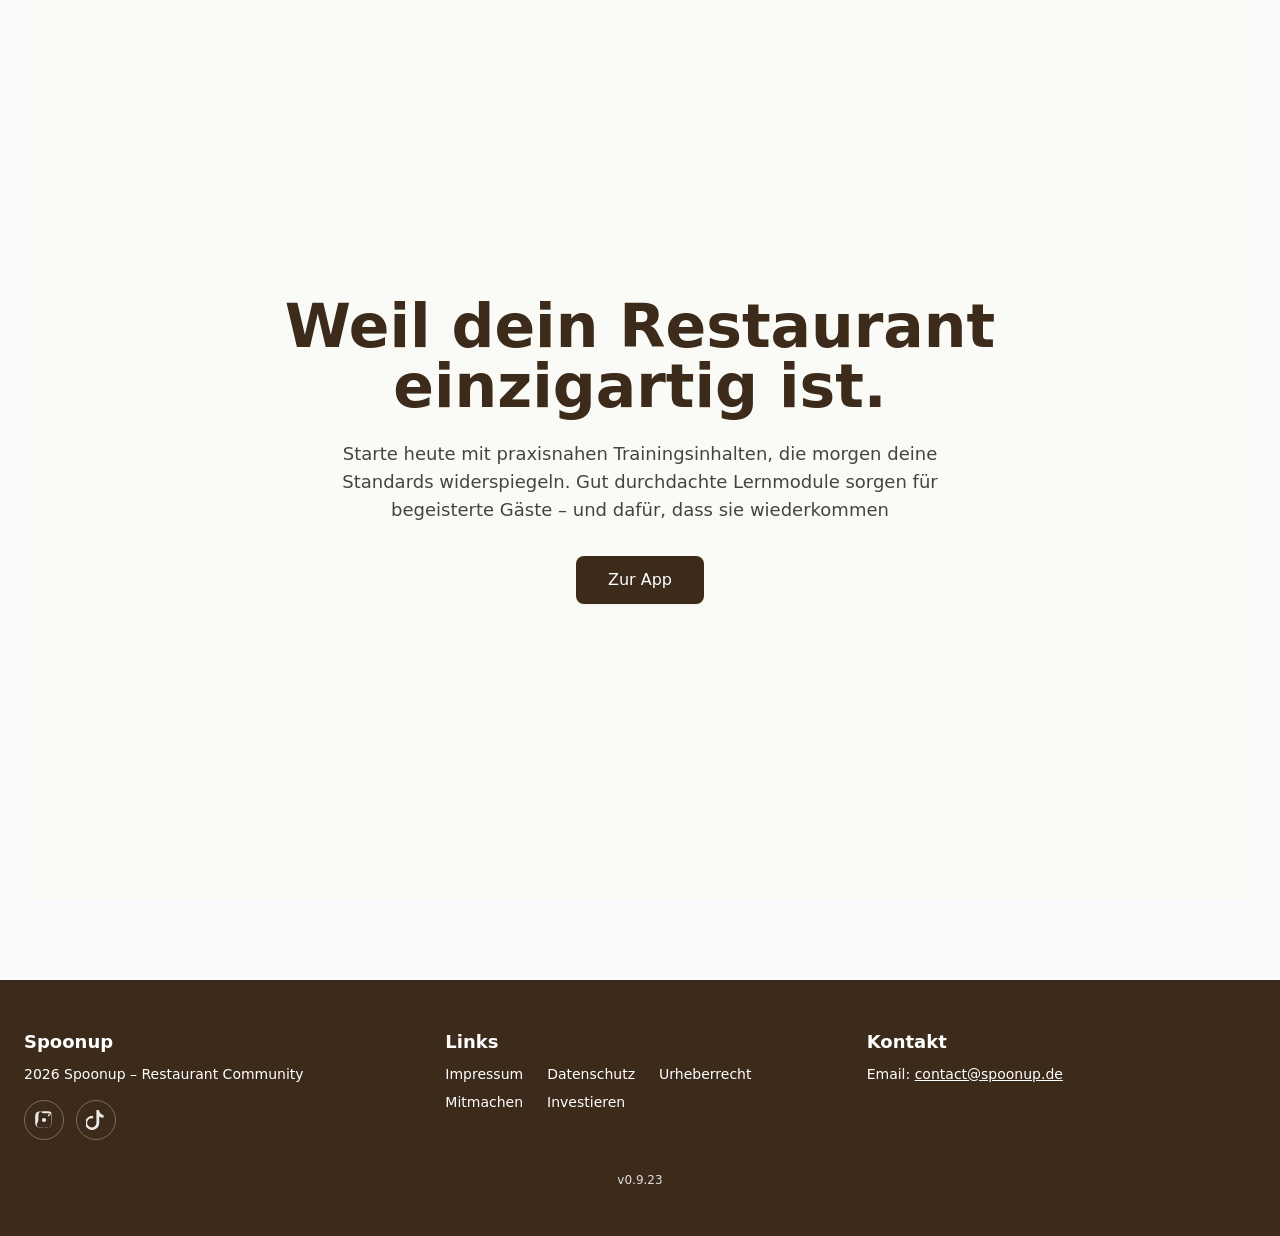
==== commit 7c9d35ed: "Deploy App: feat: Tag-Filter Desktop vollständig erreichbar (v0.9.23) - Desktop: Mehrzeiliges Wrap-L" ====
--- a/index.html
+++ b/index.html
@@ -6,7 +6,7 @@
     <meta name="description" content="SpoonUp - Digitale Lernplattform für die Gastronomie" />
     
     <!-- Content Security Policy - erlaubt data: URLs für Fonts und Inline-Styles -->
-    <meta http-equiv="Content-Security-Policy" content="default-src 'self'; font-src 'self' data: https://fonts.gstatic.com; style-src 'self' 'unsafe-inline' https://fonts.googleapis.com; script-src 'self' 'unsafe-inline' 'unsafe-eval'; img-src 'self' data: https: blob:; connect-src 'self' https://*.supabase.co wss://*.supabase.co https://fonts.googleapis.com https://fonts.gstatic.com https://*.wikipedia.org;">
+    <meta http-equiv="Content-Security-Policy" content="default-src 'self'; font-src 'self' data: https://fonts.gstatic.com; style-src 'self' 'unsafe-inline' https://fonts.googleapis.com; script-src 'self' 'unsafe-inline' 'unsafe-eval'; img-src 'self' data: https: blob:; media-src 'self' blob: data:; frame-src 'self' https://www.youtube-nocookie.com https://www.youtube.com; connect-src 'self' https://*.supabase.co wss://*.supabase.co https://fonts.googleapis.com https://fonts.gstatic.com https://*.wikipedia.org;">
     
     <!-- PWA Manifest - wird dynamisch vom BrandContext geladen -->
     <link rel="manifest" href="" />
@@ -32,9 +32,9 @@
     <link href="https://fonts.googleapis.com/css2?family=Nunito+Sans:ital,opsz,wght@0,6..12,200..1000;1,6..12,200..1000&display=swap" rel="stylesheet">
 
     <title>SpoonUp</title>
-    <script type="module" crossorigin src="/assets/index-DmfHvzil.js"></script>
+    <script type="module" crossorigin src="/assets/index-BWQ00Cze.js"></script>
     <link rel="modulepreload" crossorigin href="/assets/vendor-C1Re19DJ.js">
-    <link rel="stylesheet" crossorigin href="/assets/index-CD_cUv8R.css">
+    <link rel="stylesheet" crossorigin href="/assets/index-BBmLvzmV.css">
   </head>
   <body>
     <div id="root"></div>
--- a/assets/index-BBmLvzmV.css
+++ b/assets/index-BBmLvzmV.css
@@ -0,0 +1,3 @@
+*,:before,:after{box-sizing:border-box}html{font-family:system-ui,Segoe UI,Roboto,Helvetica,Arial,sans-serif,"Apple Color Emoji","Segoe UI Emoji";line-height:1.15;-webkit-text-size-adjust:100%;tab-size:4}body{margin:0}code,kbd,samp,pre{font-family:ui-monospace,SFMono-Regular,Consolas,Liberation Mono,Menlo,monospace;font-size:1em}table{border-color:currentcolor}button,input,optgroup,select,textarea{font-family:inherit;font-size:100%;line-height:1.15;margin:0}button,[type=button],[type=reset],[type=submit]{-webkit-appearance:button}:root[data-brand=plinyoo]{--primary: #1E3A8A;--primary-dark: #1E40AF;--primary-light: #3B82F6;--accent: #3B82F6;--accent-dark: #2563EB;--accent-light: #60A5FA;--success: #10B981;--warning: #F59E0B;--error: #EF4444;--info: #3B82F6;--background: #FFFFFF;--background-secondary: #F4F5F7;--text-primary: #141A1F;--text-secondary: #6B7280;--border: #E5E7EB;--auth-button: #3B82F6;--auth-button-hover: #2563EB;--brand-name: "Plinyoo"}:root[data-brand=spoonup]{--primary: #3C2A1A;--primary-dark: #2D1F13;--primary-light: #4D3621;--accent: #3C2A1A;--accent-dark: #2D1F13;--accent-light: #4D3621;--success: #10B981;--warning: #F59E0B;--error: #EF4444;--info: #3B82F6;--background: #FFFFFF;--background-secondary: #FAFAF6;--text-primary: #444444;--text-secondary: #6B7280;--border: #E0E0E0;--auth-button: #3C2A1A;--auth-button-hover: #2D1F13;--brand-name: "Spoonup"}:root{--primary: #3C2A1A;--primary-dark: #2D1F13;--primary-light: #4D3621;--accent: #3C2A1A;--accent-dark: #2D1F13;--accent-light: #4D3621;--success: #10B981;--warning: #F59E0B;--error: #EF4444;--info: #3B82F6;--background: #FFFFFF;--background-secondary: #FAFAF6;--text-primary: #444444;--text-secondary: #6B7280;--border: #E0E0E0;--auth-button: #3C2A1A;--auth-button-hover: #2D1F13;--brand-name: "Spoonup"}*,:before,:after{--tw-border-spacing-x: 0;--tw-border-spacing-y: 0;--tw-translate-x: 0;--tw-translate-y: 0;--tw-rotate: 0;--tw-skew-x: 0;--tw-skew-y: 0;--tw-scale-x: 1;--tw-scale-y: 1;--tw-pan-x: ;--tw-pan-y: ;--tw-pinch-zoom: ;--tw-scroll-snap-strictness: proximity;--tw-gradient-from-position: ;--tw-gradient-via-position: ;--tw-gradient-to-position: ;--tw-ordinal: ;--tw-slashed-zero: ;--tw-numeric-figure: ;--tw-numeric-spacing: ;--tw-numeric-fraction: ;--tw-ring-inset: ;--tw-ring-offset-width: 0px;--tw-ring-offset-color: #fff;--tw-ring-color: rgb(59 130 246 / .5);--tw-ring-offset-shadow: 0 0 #0000;--tw-ring-shadow: 0 0 #0000;--tw-shadow: 0 0 #0000;--tw-shadow-colored: 0 0 #0000;--tw-blur: ;--tw-brightness: ;--tw-contrast: ;--tw-grayscale: ;--tw-hue-rotate: ;--tw-invert: ;--tw-saturate: ;--tw-sepia: ;--tw-drop-shadow: ;--tw-backdrop-blur: ;--tw-backdrop-brightness: ;--tw-backdrop-contrast: ;--tw-backdrop-grayscale: ;--tw-backdrop-hue-rotate: ;--tw-backdrop-invert: ;--tw-backdrop-opacity: ;--tw-backdrop-saturate: ;--tw-backdrop-sepia: ;--tw-contain-size: ;--tw-contain-layout: ;--tw-contain-paint: ;--tw-contain-style: }::backdrop{--tw-border-spacing-x: 0;--tw-border-spacing-y: 0;--tw-translate-x: 0;--tw-translate-y: 0;--tw-rotate: 0;--tw-skew-x: 0;--tw-skew-y: 0;--tw-scale-x: 1;--tw-scale-y: 1;--tw-pan-x: ;--tw-pan-y: ;--tw-pinch-zoom: ;--tw-scroll-snap-strictness: proximity;--tw-gradient-from-position: ;--tw-gradient-via-position: ;--tw-gradient-to-position: ;--tw-ordinal: ;--tw-slashed-zero: ;--tw-numeric-figure: ;--tw-numeric-spacing: ;--tw-numeric-fraction: ;--tw-ring-inset: ;--tw-ring-offset-width: 0px;--tw-ring-offset-color: #fff;--tw-ring-color: rgb(59 130 246 / .5);--tw-ring-offset-shadow: 0 0 #0000;--tw-ring-shadow: 0 0 #0000;--tw-shadow: 0 0 #0000;--tw-shadow-colored: 0 0 #0000;--tw-blur: ;--tw-brightness: ;--tw-contrast: ;--tw-grayscale: ;--tw-hue-rotate: ;--tw-invert: ;--tw-saturate: ;--tw-sepia: ;--tw-drop-shadow: ;--tw-backdrop-blur: ;--tw-backdrop-brightness: ;--tw-backdrop-contrast: ;--tw-backdrop-grayscale: ;--tw-backdrop-hue-rotate: ;--tw-backdrop-invert: ;--tw-backdrop-opacity: ;--tw-backdrop-saturate: ;--tw-backdrop-sepia: ;--tw-contain-size: ;--tw-contain-layout: ;--tw-contain-paint: ;--tw-contain-style: }*,:before,:after{box-sizing:border-box;border-width:0;border-style:solid;border-color:#e5e7eb}:before,:after{--tw-content: ""}html,:host{line-height:1.5;-webkit-text-size-adjust:100%;tab-size:4;font-family:Nunito Sans", system-ui, sans-serif; /* 4 */
+font-feature-settings: normal;font-variation-settings:normal;-webkit-tap-highlight-color:transparent}body{margin:0;line-height:inherit}hr{height:0;color:inherit;border-top-width:1px}abbr:where([title]){-webkit-text-decoration:underline dotted;text-decoration:underline dotted}h1,h2,h3,h4,h5,h6{font-size:inherit;font-weight:inherit}a{color:inherit;text-decoration:inherit}b,strong{font-weight:bolder}code,kbd,samp,pre{font-family:ui-monospace,SFMono-Regular,Menlo,Monaco,Consolas,Liberation Mono,Courier New,monospace;font-feature-settings:normal;font-variation-settings:normal;font-size:1em}small{font-size:80%}sub,sup{font-size:75%;line-height:0;position:relative;vertical-align:baseline}sub{bottom:-.25em}sup{top:-.5em}table{text-indent:0;border-color:inherit;border-collapse:collapse}button,input,optgroup,select,textarea{font-family:inherit;font-feature-settings:inherit;font-variation-settings:inherit;font-size:100%;font-weight:inherit;line-height:inherit;letter-spacing:inherit;color:inherit;margin:0;padding:0}button,select{text-transform:none}button,input:where([type=button]),input:where([type=reset]),input:where([type=submit]){-webkit-appearance:button;background-color:transparent;background-image:none}:-moz-focusring{outline:auto}:-moz-ui-invalid{box-shadow:none}progress{vertical-align:baseline}::-webkit-inner-spin-button,::-webkit-outer-spin-button{height:auto}[type=search]{-webkit-appearance:textfield;outline-offset:-2px}::-webkit-search-decoration{-webkit-appearance:none}::-webkit-file-upload-button{-webkit-appearance:button;font:inherit}summary{display:list-item}blockquote,dl,dd,h1,h2,h3,h4,h5,h6,hr,figure,p,pre{margin:0}fieldset{margin:0;padding:0}legend{padding:0}ol,ul,menu{list-style:none;margin:0;padding:0}dialog{padding:0}textarea{resize:vertical}input::placeholder,textarea::placeholder{opacity:1;color:#9ca3af}button,[role=button]{cursor:pointer}:disabled{cursor:default}img,svg,video,canvas,audio,iframe,embed,object{display:block;vertical-align:middle}img,video{max-width:100%;height:auto}[hidden]:where(:not([hidden=until-found])){display:none}html{font-family:Nunito Sans,system-ui,sans-serif;-webkit-tap-highlight-color:transparent;-webkit-text-size-adjust:100%;-moz-text-size-adjust:100%;text-size-adjust:100%;--tw-bg-opacity: 1;background-color:rgb(250 250 246 / var(--tw-bg-opacity, 1));--tw-text-opacity: 1;color:rgb(68 68 68 / var(--tw-text-opacity, 1))}body{min-height:100vh;-webkit-font-smoothing:antialiased;-moz-osx-font-smoothing:grayscale;-webkit-text-size-adjust:100%;padding-top:var(--safe-area-inset-top);padding-right:var(--safe-area-inset-right);padding-bottom:var(--safe-area-inset-bottom);padding-left:var(--safe-area-inset-left)}::-webkit-scrollbar{width:8px;height:8px}::-webkit-scrollbar-track{background-color:#e5e7eb4d;border-radius:9999px}::-webkit-scrollbar-thumb{background-color:rgb(var(--primary) / .3);border-radius:9999px}::-webkit-scrollbar-thumb:hover{background-color:rgb(var(--primary) / .4)}::selection{background-color:rgb(var(--accent) / .5);color:var(--primary)}:root{--safe-area-inset-top: env(safe-area-inset-top, 0px);--safe-area-inset-right: env(safe-area-inset-right, 0px);--safe-area-inset-bottom: env(safe-area-inset-bottom, 0px);--safe-area-inset-left: env(safe-area-inset-left, 0px);--background: 0 0% 100%;--foreground: 0 0% 3.9%;--card: 0 0% 100%;--card-foreground: 0 0% 3.9%;--popover: 0 0% 100%;--popover-foreground: 0 0% 3.9%;--primary: 0 0% 9%;--primary-foreground: 0 0% 98%;--secondary: 0 0% 96.1%;--secondary-foreground: 0 0% 9%;--muted: 0 0% 96.1%;--muted-foreground: 0 0% 45.1%;--accent: 0 0% 96.1%;--accent-foreground: 0 0% 9%;--destructive: 0 84.2% 60.2%;--destructive-foreground: 0 0% 98%;--border: 0 0% 89.8%;--input: 0 0% 89.8%;--ring: 0 0% 3.9%;--chart-1: 12 76% 61%;--chart-2: 173 58% 39%;--chart-3: 197 37% 24%;--chart-4: 43 74% 66%;--chart-5: 27 87% 67%;--radius: .5rem}.dark{--background: 0 0% 3.9%;--foreground: 0 0% 98%;--card: 0 0% 3.9%;--card-foreground: 0 0% 98%;--popover: 0 0% 3.9%;--popover-foreground: 0 0% 98%;--primary: 0 0% 98%;--primary-foreground: 0 0% 9%;--secondary: 0 0% 14.9%;--secondary-foreground: 0 0% 98%;--muted: 0 0% 14.9%;--muted-foreground: 0 0% 63.9%;--accent: 0 0% 14.9%;--accent-foreground: 0 0% 98%;--destructive: 0 62.8% 30.6%;--destructive-foreground: 0 0% 98%;--border: 0 0% 14.9%;--input: 0 0% 14.9%;--ring: 0 0% 83.1%;--chart-1: 220 70% 50%;--chart-2: 160 60% 45%;--chart-3: 30 80% 55%;--chart-4: 280 65% 60%;--chart-5: 340 75% 55%}*{border-color:hsl(var(--border))}body{background-color:hsl(var(--background));color:hsl(var(--foreground))}.\!container{width:100%!important;margin-right:auto!important;margin-left:auto!important;padding-right:1rem!important;padding-left:1rem!important}.container{width:100%;margin-right:auto;margin-left:auto;padding-right:1rem;padding-left:1rem}@media (min-width: 100%){.\!container{max-width:100%!important;padding-right:1.5rem!important;padding-left:1.5rem!important}.container{max-width:100%;padding-right:1.5rem;padding-left:1.5rem}}@media(min-width:1024px){.\!container{max-width:1024px!important;padding-right:2rem!important;padding-left:2rem!important}.container{max-width:1024px;padding-right:2rem;padding-left:2rem}}@media(min-width:1200px){.\!container{max-width:1200px!important;padding-right:4rem!important;padding-left:4rem!important}.container{max-width:1200px;padding-right:4rem;padding-left:4rem}}@media(min-width:1280px){.\!container{max-width:1280px!important;padding-right:3rem!important;padding-left:3rem!important}.container{max-width:1280px;padding-right:3rem;padding-left:3rem}}.scrollbar-hide{-ms-overflow-style:none;scrollbar-width:none}.scrollbar-hide::-webkit-scrollbar{display:none}@keyframes fadeInScale{0%{opacity:0;transform:scale(.95)}to{opacity:1;transform:scale(1)}}@keyframes checkBounce{0%,to{transform:scale(1)}50%{transform:scale(1.2)}}@keyframes correctAnswer{0%{transform:scale(1)}50%{transform:scale(1.02)}to{transform:scale(1)}}.animate-fade-in-scale{animation:fadeInScale .3s ease-out}.animate-correct-answer{animation:correctAnswer .4s ease-in-out}.btn{display:inline-flex;align-items:center;justify-content:center;border-radius:1rem;padding:.75rem 1.5rem;font-weight:600;transition-property:color,background-color,border-color,text-decoration-color,fill,stroke;transition-timing-function:cubic-bezier(.4,0,.2,1);transition-duration:.2s;animation-duration:.2s}.btn-primary{--tw-bg-opacity: 1;background-color:rgb(60 42 26 / var(--tw-bg-opacity, 1));--tw-text-opacity: 1;color:rgb(255 255 255 / var(--tw-text-opacity, 1))}.btn-primary:hover{--tw-bg-opacity: 1;background-color:rgb(255 212 77 / var(--tw-bg-opacity, 1));--tw-text-opacity: 1;color:rgb(60 42 26 / var(--tw-text-opacity, 1))}.input-field{width:100%;border-radius:1rem;border-width:1px;--tw-bg-opacity: 1;background-color:rgb(255 255 255 / var(--tw-bg-opacity, 1));padding:.75rem 1rem}.input-field:focus{border-color:transparent;--tw-ring-offset-shadow: var(--tw-ring-inset) 0 0 0 var(--tw-ring-offset-width) var(--tw-ring-offset-color);--tw-ring-shadow: var(--tw-ring-inset) 0 0 0 calc(2px + var(--tw-ring-offset-width)) var(--tw-ring-color);box-shadow:var(--tw-ring-offset-shadow),var(--tw-ring-shadow),var(--tw-shadow, 0 0 #0000)}.input-field{border-color:var(--border);color:var(--text-primary)}.input-field:focus{ring-color:var(--accent)}.input-field::placeholder{color:rgb(var(--text-primary) / .5)}.sr-only{position:absolute;width:1px;height:1px;padding:0;margin:-1px;overflow:hidden;clip:rect(0,0,0,0);white-space:nowrap;border-width:0}.pointer-events-none{pointer-events:none}.pointer-events-auto{pointer-events:auto}.visible{visibility:visible}.static{position:static}.fixed{position:fixed}.absolute{position:absolute}.relative{position:relative}.sticky{position:sticky}.inset-0{inset:0}.inset-x-0{left:0;right:0}.inset-y-0{top:0;bottom:0}.-bottom-1{bottom:-.25rem}.-left-1{left:-.25rem}.-left-3{left:-.75rem}.-right-0\.5{right:-.125rem}.-right-1{right:-.25rem}.-top-0\.5{top:-.125rem}.-top-1{top:-.25rem}.-top-16{top:-4rem}.-top-3{top:-.75rem}.bottom-0{bottom:0}.bottom-1\.5{bottom:.375rem}.bottom-2{bottom:.5rem}.bottom-20{bottom:5rem}.bottom-3{bottom:.75rem}.bottom-4{bottom:1rem}.bottom-full{bottom:100%}.left-0{left:0}.left-1\/2{left:50%}.left-2{left:.5rem}.left-3{left:.75rem}.left-4{left:1rem}.right-0{right:0}.right-0\.5{right:.125rem}.right-2{right:.5rem}.right-3{right:.75rem}.right-4{right:1rem}.right-6{right:1.5rem}.right-\[-14px\]{right:-14px}.top-0{top:0}.top-0\.5{top:.125rem}.top-1\/2{top:50%}.top-2{top:.5rem}.top-20{top:5rem}.top-3{top:.75rem}.top-4{top:1rem}.top-\[env\(safe-area-inset-top\)\]{top:env(safe-area-inset-top)}.top-full{top:100%}.z-10{z-index:10}.z-20{z-index:20}.z-30{z-index:30}.z-40{z-index:40}.z-50{z-index:50}.z-\[10000\]{z-index:10000}.z-\[1000\]{z-index:1000}.z-\[1001\]{z-index:1001}.z-\[100\]{z-index:100}.z-\[1\]{z-index:1}.z-\[60\]{z-index:60}.z-\[99999\]{z-index:99999}.col-span-full{grid-column:1 / -1}.m-auto{margin:auto}.-mx-1{margin-left:-.25rem;margin-right:-.25rem}.-mx-1\.5{margin-left:-.375rem;margin-right:-.375rem}.-mx-2{margin-left:-.5rem;margin-right:-.5rem}.-mx-4{margin-left:-1rem;margin-right:-1rem}.-mx-6{margin-left:-1.5rem;margin-right:-1.5rem}.-my-1\.5{margin-top:-.375rem;margin-bottom:-.375rem}.mx-2{margin-left:.5rem;margin-right:.5rem}.mx-3{margin-left:.75rem;margin-right:.75rem}.mx-4{margin-left:1rem;margin-right:1rem}.mx-auto{margin-left:auto;margin-right:auto}.my-1{margin-top:.25rem;margin-bottom:.25rem}.my-2{margin-top:.5rem;margin-bottom:.5rem}.my-3{margin-top:.75rem;margin-bottom:.75rem}.my-4{margin-top:1rem;margin-bottom:1rem}.my-6{margin-top:1.5rem;margin-bottom:1.5rem}.my-8{margin-top:2rem;margin-bottom:2rem}.-mb-px{margin-bottom:-1px}.-ml-0\.5{margin-left:-.125rem}.-ml-1{margin-left:-.25rem}.-ml-1\.5{margin-left:-.375rem}.-mr-1{margin-right:-.25rem}.-mr-1\.5{margin-right:-.375rem}.-mt-1{margin-top:-.25rem}.mb-0\.5{margin-bottom:.125rem}.mb-1{margin-bottom:.25rem}.mb-1\.5{margin-bottom:.375rem}.mb-10{margin-bottom:2.5rem}.mb-12{margin-bottom:3rem}.mb-16{margin-bottom:4rem}.mb-2{margin-bottom:.5rem}.mb-3{margin-bottom:.75rem}.mb-4{margin-bottom:1rem}.mb-6{margin-bottom:1.5rem}.mb-8{margin-bottom:2rem}.ml-1{margin-left:.25rem}.ml-2{margin-left:.5rem}.ml-3{margin-left:.75rem}.ml-4{margin-left:1rem}.ml-7{margin-left:1.75rem}.ml-auto{margin-left:auto}.mr-1{margin-right:.25rem}.mr-1\.5{margin-right:.375rem}.mr-2{margin-right:.5rem}.mr-3{margin-right:.75rem}.mr-4{margin-right:1rem}.mt-0\.5{margin-top:.125rem}.mt-1{margin-top:.25rem}.mt-1\.5{margin-top:.375rem}.mt-10{margin-top:2.5rem}.mt-12{margin-top:3rem}.mt-16{margin-top:4rem}.mt-2{margin-top:.5rem}.mt-20{margin-top:5rem}.mt-3{margin-top:.75rem}.mt-4{margin-top:1rem}.mt-6{margin-top:1.5rem}.mt-8{margin-top:2rem}.mt-auto{margin-top:auto}.line-clamp-1{overflow:hidden;display:-webkit-box;-webkit-box-orient:vertical;-webkit-line-clamp:1}.line-clamp-2{overflow:hidden;display:-webkit-box;-webkit-box-orient:vertical;-webkit-line-clamp:2}.block{display:block}.inline-block{display:inline-block}.inline{display:inline}.flex{display:flex}.inline-flex{display:inline-flex}.table{display:table}.grid{display:grid}.contents{display:contents}.hidden{display:none}.aspect-square{aspect-ratio:1 / 1}.aspect-video{aspect-ratio:16 / 9}.h-0\.5{height:.125rem}.h-1{height:.25rem}.h-1\.5{height:.375rem}.h-1\/3{height:33.333333%}.h-10{height:2.5rem}.h-11{height:2.75rem}.h-12{height:3rem}.h-14{height:3.5rem}.h-16{height:4rem}.h-2{height:.5rem}.h-2\.5{height:.625rem}.h-20{height:5rem}.h-24{height:6rem}.h-28{height:7rem}.h-3{height:.75rem}.h-3\.5{height:.875rem}.h-32{height:8rem}.h-4{height:1rem}.h-40{height:10rem}.h-48{height:12rem}.h-5{height:1.25rem}.h-6{height:1.5rem}.h-64{height:16rem}.h-7{height:1.75rem}.h-8{height:2rem}.h-9{height:2.25rem}.h-\[150px\]{height:150px}.h-\[400px\]{height:400px}.h-\[600px\]{height:600px}.h-\[var\(--radix-select-trigger-height\)\]{height:var(--radix-select-trigger-height)}.h-auto{height:auto}.h-full{height:100%}.h-px{height:1px}.h-screen{height:100vh}.max-h-40{max-height:10rem}.max-h-48{max-height:12rem}.max-h-60{max-height:15rem}.max-h-8{max-height:2rem}.max-h-96{max-height:24rem}.max-h-\[300px\]{max-height:300px}.max-h-\[50vh\]{max-height:50vh}.max-h-\[80vh\]{max-height:80vh}.max-h-\[85vh\]{max-height:85vh}.max-h-\[90vh\]{max-height:90vh}.max-h-\[95vh\]{max-height:95vh}.max-h-\[calc\(90vh-80px\)\]{max-height:calc(90vh - 80px)}.max-h-full{max-height:100%}.max-h-screen{max-height:100vh}.min-h-0{min-height:0px}.min-h-\[300px\]{min-height:300px}.min-h-\[40px\]{min-height:40px}.min-h-\[44px\]{min-height:44px}.min-h-\[80px\]{min-height:80px}.min-h-\[90px\]{min-height:90px}.min-h-screen{min-height:100vh}.w-1\.5{width:.375rem}.w-1\/3{width:33.333333%}.w-10{width:2.5rem}.w-11{width:2.75rem}.w-12{width:3rem}.w-14{width:3.5rem}.w-16{width:4rem}.w-2{width:.5rem}.w-2\.5{width:.625rem}.w-2\/3{width:66.666667%}.w-20{width:5rem}.w-24{width:6rem}.w-28{width:7rem}.w-3{width:.75rem}.w-3\.5{width:.875rem}.w-3\/4{width:75%}.w-32{width:8rem}.w-4{width:1rem}.w-4\/6{width:66.666667%}.w-48{width:12rem}.w-5{width:1.25rem}.w-5\/6{width:83.333333%}.w-6{width:1.5rem}.w-60{width:15rem}.w-7{width:1.75rem}.w-8{width:2rem}.w-80{width:20rem}.w-9{width:2.25rem}.w-\[95vw\]{width:95vw}.w-auto{width:auto}.w-full{width:100%}.w-px{width:1px}.min-w-0{min-width:0px}.min-w-16{min-width:4rem}.min-w-\[100px\]{min-width:100px}.min-w-\[40px\]{min-width:40px}.min-w-\[8rem\]{min-width:8rem}.min-w-\[var\(--radix-select-trigger-width\)\]{min-width:var(--radix-select-trigger-width)}.min-w-full{min-width:100%}.max-w-0{max-width:0px}.max-w-2xl{max-width:42rem}.max-w-3xl{max-width:48rem}.max-w-4xl{max-width:56rem}.max-w-5xl{max-width:64rem}.max-w-6xl{max-width:72rem}.max-w-7xl{max-width:80rem}.max-w-\[1200px\]{max-width:1200px}.max-w-\[500px\]{max-width:500px}.max-w-\[800px\]{max-width:800px}.max-w-\[90px\]{max-width:90px}.max-w-container{max-width:1200px}.max-w-full{max-width:100%}.max-w-md{max-width:28rem}.max-w-none{max-width:none}.max-w-screen-md{max-width:768px}.max-w-sm{max-width:24rem}.max-w-xs{max-width:20rem}.flex-1{flex:1 1 0%}.flex-shrink-0,.shrink-0{flex-shrink:0}.flex-grow{flex-grow:1}.border-collapse{border-collapse:collapse}.-translate-x-1\/2{--tw-translate-x: -50%;transform:translate(var(--tw-translate-x),var(--tw-translate-y)) rotate(var(--tw-rotate)) skew(var(--tw-skew-x)) skewY(var(--tw-skew-y)) scaleX(var(--tw-scale-x)) scaleY(var(--tw-scale-y))}.-translate-x-full{--tw-translate-x: -100%;transform:translate(var(--tw-translate-x),var(--tw-translate-y)) rotate(var(--tw-rotate)) skew(var(--tw-skew-x)) skewY(var(--tw-skew-y)) scaleX(var(--tw-scale-x)) scaleY(var(--tw-scale-y))}.-translate-y-1\/2{--tw-translate-y: -50%;transform:translate(var(--tw-translate-x),var(--tw-translate-y)) rotate(var(--tw-rotate)) skew(var(--tw-skew-x)) skewY(var(--tw-skew-y)) scaleX(var(--tw-scale-x)) scaleY(var(--tw-scale-y))}.translate-x-\[-100px\]{--tw-translate-x: -100px;transform:translate(var(--tw-translate-x),var(--tw-translate-y)) rotate(var(--tw-rotate)) skew(var(--tw-skew-x)) skewY(var(--tw-skew-y)) scaleX(var(--tw-scale-x)) scaleY(var(--tw-scale-y))}.-rotate-90{--tw-rotate: -90deg;transform:translate(var(--tw-translate-x),var(--tw-translate-y)) rotate(var(--tw-rotate)) skew(var(--tw-skew-x)) skewY(var(--tw-skew-y)) scaleX(var(--tw-scale-x)) scaleY(var(--tw-scale-y))}.rotate-45{--tw-rotate: 45deg;transform:translate(var(--tw-translate-x),var(--tw-translate-y)) rotate(var(--tw-rotate)) skew(var(--tw-skew-x)) skewY(var(--tw-skew-y)) scaleX(var(--tw-scale-x)) scaleY(var(--tw-scale-y))}.scale-105{--tw-scale-x: 1.05;--tw-scale-y: 1.05;transform:translate(var(--tw-translate-x),var(--tw-translate-y)) rotate(var(--tw-rotate)) skew(var(--tw-skew-x)) skewY(var(--tw-skew-y)) scaleX(var(--tw-scale-x)) scaleY(var(--tw-scale-y))}.scale-125{--tw-scale-x: 1.25;--tw-scale-y: 1.25;transform:translate(var(--tw-translate-x),var(--tw-translate-y)) rotate(var(--tw-rotate)) skew(var(--tw-skew-x)) skewY(var(--tw-skew-y)) scaleX(var(--tw-scale-x)) scaleY(var(--tw-scale-y))}.scale-150{--tw-scale-x: 1.5;--tw-scale-y: 1.5;transform:translate(var(--tw-translate-x),var(--tw-translate-y)) rotate(var(--tw-rotate)) skew(var(--tw-skew-x)) skewY(var(--tw-skew-y)) scaleX(var(--tw-scale-x)) scaleY(var(--tw-scale-y))}.scale-95{--tw-scale-x: .95;--tw-scale-y: .95;transform:translate(var(--tw-translate-x),var(--tw-translate-y)) rotate(var(--tw-rotate)) skew(var(--tw-skew-x)) skewY(var(--tw-skew-y)) scaleX(var(--tw-scale-x)) scaleY(var(--tw-scale-y))}.scale-\[0\.98\]{--tw-scale-x: .98;--tw-scale-y: .98;transform:translate(var(--tw-translate-x),var(--tw-translate-y)) rotate(var(--tw-rotate)) skew(var(--tw-skew-x)) skewY(var(--tw-skew-y)) scaleX(var(--tw-scale-x)) scaleY(var(--tw-scale-y))}.scale-\[1\.02\]{--tw-scale-x: 1.02;--tw-scale-y: 1.02;transform:translate(var(--tw-translate-x),var(--tw-translate-y)) rotate(var(--tw-rotate)) skew(var(--tw-skew-x)) skewY(var(--tw-skew-y)) scaleX(var(--tw-scale-x)) scaleY(var(--tw-scale-y))}.transform{transform:translate(var(--tw-translate-x),var(--tw-translate-y)) rotate(var(--tw-rotate)) skew(var(--tw-skew-x)) skewY(var(--tw-skew-y)) scaleX(var(--tw-scale-x)) scaleY(var(--tw-scale-y))}@keyframes bounce{0%,to{transform:translateY(-25%);animation-timing-function:cubic-bezier(.8,0,1,1)}50%{transform:none;animation-timing-function:cubic-bezier(0,0,.2,1)}}.animate-bounce{animation:bounce 1s infinite}@keyframes pulse{50%{opacity:.5}}.animate-pulse{animation:pulse 2s cubic-bezier(.4,0,.6,1) infinite}@keyframes spin{to{transform:rotate(360deg)}}.animate-spin{animation:spin 1s linear infinite}.cursor-default{cursor:default}.cursor-grab{cursor:grab}.cursor-not-allowed{cursor:not-allowed}.cursor-pointer{cursor:pointer}.cursor-zoom-in{cursor:zoom-in}.cursor-zoom-out{cursor:zoom-out}.select-none{-webkit-user-select:none;user-select:none}.resize-none{resize:none}.resize{resize:both}.list-inside{list-style-position:inside}.list-decimal{list-style-type:decimal}.list-disc{list-style-type:disc}.appearance-none{appearance:none}.grid-cols-1{grid-template-columns:repeat(1,minmax(0,1fr))}.grid-cols-2{grid-template-columns:repeat(2,minmax(0,1fr))}.grid-cols-3{grid-template-columns:repeat(3,minmax(0,1fr))}.grid-cols-\[1fr_auto_1fr\]{grid-template-columns:1fr auto 1fr}.flex-row{flex-direction:row}.flex-col{flex-direction:column}.flex-col-reverse{flex-direction:column-reverse}.flex-wrap{flex-wrap:wrap}.place-items-center{place-items:center}.items-start{align-items:flex-start}.items-end{align-items:flex-end}.items-center{align-items:center}.items-baseline{align-items:baseline}.items-stretch{align-items:stretch}.justify-start{justify-content:flex-start}.justify-end{justify-content:flex-end}.justify-center{justify-content:center}.justify-between{justify-content:space-between}.justify-around{justify-content:space-around}.gap-0\.5{gap:.125rem}.gap-1{gap:.25rem}.gap-1\.5{gap:.375rem}.gap-2{gap:.5rem}.gap-2\.5{gap:.625rem}.gap-3{gap:.75rem}.gap-4{gap:1rem}.gap-6{gap:1.5rem}.gap-8{gap:2rem}.gap-x-6{column-gap:1.5rem}.gap-y-2{row-gap:.5rem}.space-x-1>:not([hidden])~:not([hidden]){--tw-space-x-reverse: 0;margin-right:calc(.25rem * var(--tw-space-x-reverse));margin-left:calc(.25rem * calc(1 - var(--tw-space-x-reverse)))}.space-x-2>:not([hidden])~:not([hidden]){--tw-space-x-reverse: 0;margin-right:calc(.5rem * var(--tw-space-x-reverse));margin-left:calc(.5rem * calc(1 - var(--tw-space-x-reverse)))}.space-x-3>:not([hidden])~:not([hidden]){--tw-space-x-reverse: 0;margin-right:calc(.75rem * var(--tw-space-x-reverse));margin-left:calc(.75rem * calc(1 - var(--tw-space-x-reverse)))}.space-x-4>:not([hidden])~:not([hidden]){--tw-space-x-reverse: 0;margin-right:calc(1rem * var(--tw-space-x-reverse));margin-left:calc(1rem * calc(1 - var(--tw-space-x-reverse)))}.space-x-6>:not([hidden])~:not([hidden]){--tw-space-x-reverse: 0;margin-right:calc(1.5rem * var(--tw-space-x-reverse));margin-left:calc(1.5rem * calc(1 - var(--tw-space-x-reverse)))}.space-y-0\.5>:not([hidden])~:not([hidden]){--tw-space-y-reverse: 0;margin-top:calc(.125rem * calc(1 - var(--tw-space-y-reverse)));margin-bottom:calc(.125rem * var(--tw-space-y-reverse))}.space-y-1>:not([hidden])~:not([hidden]){--tw-space-y-reverse: 0;margin-top:calc(.25rem * calc(1 - var(--tw-space-y-reverse)));margin-bottom:calc(.25rem * var(--tw-space-y-reverse))}.space-y-1\.5>:not([hidden])~:not([hidden]){--tw-space-y-reverse: 0;margin-top:calc(.375rem * calc(1 - var(--tw-space-y-reverse)));margin-bottom:calc(.375rem * var(--tw-space-y-reverse))}.space-y-10>:not([hidden])~:not([hidden]){--tw-space-y-reverse: 0;margin-top:calc(2.5rem * calc(1 - var(--tw-space-y-reverse)));margin-bottom:calc(2.5rem * var(--tw-space-y-reverse))}.space-y-12>:not([hidden])~:not([hidden]){--tw-space-y-reverse: 0;margin-top:calc(3rem * calc(1 - var(--tw-space-y-reverse)));margin-bottom:calc(3rem * var(--tw-space-y-reverse))}.space-y-2>:not([hidden])~:not([hidden]){--tw-space-y-reverse: 0;margin-top:calc(.5rem * calc(1 - var(--tw-space-y-reverse)));margin-bottom:calc(.5rem * var(--tw-space-y-reverse))}.space-y-3>:not([hidden])~:not([hidden]){--tw-space-y-reverse: 0;margin-top:calc(.75rem * calc(1 - var(--tw-space-y-reverse)));margin-bottom:calc(.75rem * var(--tw-space-y-reverse))}.space-y-4>:not([hidden])~:not([hidden]){--tw-space-y-reverse: 0;margin-top:calc(1rem * calc(1 - var(--tw-space-y-reverse)));margin-bottom:calc(1rem * var(--tw-space-y-reverse))}.space-y-6>:not([hidden])~:not([hidden]){--tw-space-y-reverse: 0;margin-top:calc(1.5rem * calc(1 - var(--tw-space-y-reverse)));margin-bottom:calc(1.5rem * var(--tw-space-y-reverse))}.space-y-8>:not([hidden])~:not([hidden]){--tw-space-y-reverse: 0;margin-top:calc(2rem * calc(1 - var(--tw-space-y-reverse)));margin-bottom:calc(2rem * var(--tw-space-y-reverse))}.divide-y>:not([hidden])~:not([hidden]){--tw-divide-y-reverse: 0;border-top-width:calc(1px * calc(1 - var(--tw-divide-y-reverse)));border-bottom-width:calc(1px * var(--tw-divide-y-reverse))}.divide-black\/10>:not([hidden])~:not([hidden]){border-color:#0000001a}.divide-gray-200>:not([hidden])~:not([hidden]){--tw-divide-opacity: 1;border-color:rgb(229 231 235 / var(--tw-divide-opacity, 1))}.divide-gray-300>:not([hidden])~:not([hidden]){--tw-divide-opacity: 1;border-color:rgb(209 213 219 / var(--tw-divide-opacity, 1))}.overflow-auto{overflow:auto}.overflow-hidden{overflow:hidden}.overflow-x-auto{overflow-x:auto}.overflow-y-auto{overflow-y:auto}.scroll-smooth{scroll-behavior:smooth}.truncate{overflow:hidden;text-overflow:ellipsis;white-space:nowrap}.whitespace-nowrap{white-space:nowrap}.whitespace-pre-wrap{white-space:pre-wrap}.break-words{overflow-wrap:break-word}.rounded{border-radius:.25rem}.rounded-2xl{border-radius:1.5rem}.rounded-full{border-radius:9999px}.rounded-lg{border-radius:var(--radius)}.rounded-md{border-radius:calc(var(--radius) - 2px)}.rounded-none{border-radius:0}.rounded-sm{border-radius:calc(var(--radius) - 4px)}.rounded-xl{border-radius:1rem}.rounded-b-2xl{border-bottom-right-radius:1.5rem;border-bottom-left-radius:1.5rem}.rounded-b-xl{border-bottom-right-radius:1rem;border-bottom-left-radius:1rem}.rounded-t-2xl{border-top-left-radius:1.5rem;border-top-right-radius:1.5rem}.rounded-t-lg{border-top-left-radius:var(--radius);border-top-right-radius:var(--radius)}.border{border-width:1px}.border-0{border-width:0px}.border-2{border-width:2px}.border-4{border-width:4px}.border-b{border-bottom-width:1px}.border-b-2{border-bottom-width:2px}.border-l-4{border-left-width:4px}.border-r{border-right-width:1px}.border-t{border-top-width:1px}.border-t-2{border-top-width:2px}.border-solid{border-style:solid}.border-dashed{border-style:dashed}.border-amber-200{--tw-border-opacity: 1;border-color:rgb(253 230 138 / var(--tw-border-opacity, 1))}.border-amber-200\/40{border-color:#fde68a66}.border-amber-600{--tw-border-opacity: 1;border-color:rgb(217 119 6 / var(--tw-border-opacity, 1))}.border-black\/5{border-color:#0000000d}.border-blue-100{--tw-border-opacity: 1;border-color:rgb(219 234 254 / var(--tw-border-opacity, 1))}.border-blue-200{--tw-border-opacity: 1;border-color:rgb(191 219 254 / var(--tw-border-opacity, 1))}.border-blue-300{--tw-border-opacity: 1;border-color:rgb(147 197 253 / var(--tw-border-opacity, 1))}.border-blue-500{--tw-border-opacity: 1;border-color:rgb(59 130 246 / var(--tw-border-opacity, 1))}.border-blue-600{--tw-border-opacity: 1;border-color:rgb(37 99 235 / var(--tw-border-opacity, 1))}.border-current{border-color:currentColor}.border-destructive{border-color:hsl(var(--destructive))}.border-emerald-200\/40{border-color:#a7f3d066}.border-gray-100{--tw-border-opacity: 1;border-color:rgb(243 244 246 / var(--tw-border-opacity, 1))}.border-gray-200{--tw-border-opacity: 1;border-color:rgb(229 231 235 / var(--tw-border-opacity, 1))}.border-gray-200\/80{border-color:#e5e7ebcc}.border-gray-300{--tw-border-opacity: 1;border-color:rgb(209 213 219 / var(--tw-border-opacity, 1))}.border-gray-400{--tw-border-opacity: 1;border-color:rgb(156 163 175 / var(--tw-border-opacity, 1))}.border-gray-500{--tw-border-opacity: 1;border-color:rgb(107 114 128 / var(--tw-border-opacity, 1))}.border-gray-800{--tw-border-opacity: 1;border-color:rgb(31 41 55 / var(--tw-border-opacity, 1))}.border-green-200{--tw-border-opacity: 1;border-color:rgb(187 247 208 / var(--tw-border-opacity, 1))}.border-green-300{--tw-border-opacity: 1;border-color:rgb(134 239 172 / var(--tw-border-opacity, 1))}.border-green-400{--tw-border-opacity: 1;border-color:rgb(74 222 128 / var(--tw-border-opacity, 1))}.border-green-500{--tw-border-opacity: 1;border-color:rgb(34 197 94 / var(--tw-border-opacity, 1))}.border-indigo-300{--tw-border-opacity: 1;border-color:rgb(165 180 252 / var(--tw-border-opacity, 1))}.border-indigo-600{--tw-border-opacity: 1;border-color:rgb(79 70 229 / var(--tw-border-opacity, 1))}.border-input{border-color:hsl(var(--input))}.border-muted{border-color:hsl(var(--muted))}.border-neutral-200{--tw-border-opacity: 1;border-color:rgb(229 229 229 / var(--tw-border-opacity, 1))}.border-orange-200{--tw-border-opacity: 1;border-color:rgb(254 215 170 / var(--tw-border-opacity, 1))}.border-orange-300{--tw-border-opacity: 1;border-color:rgb(253 186 116 / var(--tw-border-opacity, 1))}.border-orange-600{--tw-border-opacity: 1;border-color:rgb(234 88 12 / var(--tw-border-opacity, 1))}.border-primary{border-color:hsl(var(--primary))}.border-purple-300{--tw-border-opacity: 1;border-color:rgb(216 180 254 / var(--tw-border-opacity, 1))}.border-red-100{--tw-border-opacity: 1;border-color:rgb(254 226 226 / var(--tw-border-opacity, 1))}.border-red-200{--tw-border-opacity: 1;border-color:rgb(254 202 202 / var(--tw-border-opacity, 1))}.border-red-300{--tw-border-opacity: 1;border-color:rgb(252 165 165 / var(--tw-border-opacity, 1))}.border-red-400{--tw-border-opacity: 1;border-color:rgb(248 113 113 / var(--tw-border-opacity, 1))}.border-red-500{--tw-border-opacity: 1;border-color:rgb(239 68 68 / var(--tw-border-opacity, 1))}.border-red-500\/30{border-color:#ef44444d}.border-red-600{--tw-border-opacity: 1;border-color:rgb(220 38 38 / var(--tw-border-opacity, 1))}.border-slate-200\/40{border-color:#e2e8f066}.border-spoonup-braun{--tw-border-opacity: 1;border-color:rgb(60 42 26 / var(--tw-border-opacity, 1))}.border-spoonup-braun\/20{border-color:#3c2a1a33}.border-spoonup-braun\/30{border-color:#3c2a1a4d}.border-spoonup-darkgray\/10{border-color:#4444441a}.border-spoonup-darkgray\/30{border-color:#4444444d}.border-spoonup-gelb{--tw-border-opacity: 1;border-color:rgb(255 212 77 / var(--tw-border-opacity, 1))}.border-spoonup-gelb\/30{border-color:#ffd44d4d}.border-spoonup-lightgray{--tw-border-opacity: 1;border-color:rgb(224 224 224 / var(--tw-border-opacity, 1))}.border-spoonup-lightgray\/70{border-color:#e0e0e0b3}.border-transparent{border-color:transparent}.border-white{--tw-border-opacity: 1;border-color:rgb(255 255 255 / var(--tw-border-opacity, 1))}.border-white\/30{border-color:#ffffff4d}.border-yellow-200{--tw-border-opacity: 1;border-color:rgb(254 240 138 / var(--tw-border-opacity, 1))}.border-yellow-300{--tw-border-opacity: 1;border-color:rgb(253 224 71 / var(--tw-border-opacity, 1))}.border-yellow-400{--tw-border-opacity: 1;border-color:rgb(250 204 21 / var(--tw-border-opacity, 1))}.border-yellow-500{--tw-border-opacity: 1;border-color:rgb(234 179 8 / var(--tw-border-opacity, 1))}.border-zinc-200{--tw-border-opacity: 1;border-color:rgb(228 228 231 / var(--tw-border-opacity, 1))}.border-zinc-300{--tw-border-opacity: 1;border-color:rgb(212 212 216 / var(--tw-border-opacity, 1))}.border-l-spoonup-braun{--tw-border-opacity: 1;border-left-color:rgb(60 42 26 / var(--tw-border-opacity, 1))}.border-l-transparent{border-left-color:transparent}.border-t-transparent{border-top-color:transparent}.bg-amber-100\/50{background-color:#fef3c780}.bg-amber-50{--tw-bg-opacity: 1;background-color:rgb(255 251 235 / var(--tw-bg-opacity, 1))}.bg-background{background-color:hsl(var(--background))}.bg-black{--tw-bg-opacity: 1;background-color:rgb(0 0 0 / var(--tw-bg-opacity, 1))}.bg-black\/0{background-color:#0000}.bg-black\/20{background-color:#0003}.bg-black\/30{background-color:#0000004d}.bg-black\/40{background-color:#0006}.bg-black\/50{background-color:#00000080}.bg-black\/60{background-color:#0009}.bg-blue-100{--tw-bg-opacity: 1;background-color:rgb(219 234 254 / var(--tw-bg-opacity, 1))}.bg-blue-50{--tw-bg-opacity: 1;background-color:rgb(239 246 255 / var(--tw-bg-opacity, 1))}.bg-blue-500{--tw-bg-opacity: 1;background-color:rgb(59 130 246 / var(--tw-bg-opacity, 1))}.bg-blue-600{--tw-bg-opacity: 1;background-color:rgb(37 99 235 / var(--tw-bg-opacity, 1))}.bg-brand-accent{background-color:var(--accent)}.bg-brand-background{background-color:var(--background)}.bg-brand-background-secondary{background-color:var(--background-secondary)}.bg-brand-primary{background-color:var(--primary)}.bg-destructive{background-color:hsl(var(--destructive))}.bg-emerald-100\/50{background-color:#d1fae580}.bg-emerald-500{--tw-bg-opacity: 1;background-color:rgb(16 185 129 / var(--tw-bg-opacity, 1))}.bg-fuchsia-500{--tw-bg-opacity: 1;background-color:rgb(217 70 239 / var(--tw-bg-opacity, 1))}.bg-gray-100{--tw-bg-opacity: 1;background-color:rgb(243 244 246 / var(--tw-bg-opacity, 1))}.bg-gray-200{--tw-bg-opacity: 1;background-color:rgb(229 231 235 / var(--tw-bg-opacity, 1))}.bg-gray-300{--tw-bg-opacity: 1;background-color:rgb(209 213 219 / var(--tw-bg-opacity, 1))}.bg-gray-400{--tw-bg-opacity: 1;background-color:rgb(156 163 175 / var(--tw-bg-opacity, 1))}.bg-gray-50{--tw-bg-opacity: 1;background-color:rgb(249 250 251 / var(--tw-bg-opacity, 1))}.bg-gray-500{--tw-bg-opacity: 1;background-color:rgb(107 114 128 / var(--tw-bg-opacity, 1))}.bg-gray-800{--tw-bg-opacity: 1;background-color:rgb(31 41 55 / var(--tw-bg-opacity, 1))}.bg-green-100{--tw-bg-opacity: 1;background-color:rgb(220 252 231 / var(--tw-bg-opacity, 1))}.bg-green-50{--tw-bg-opacity: 1;background-color:rgb(240 253 244 / var(--tw-bg-opacity, 1))}.bg-green-500{--tw-bg-opacity: 1;background-color:rgb(34 197 94 / var(--tw-bg-opacity, 1))}.bg-green-600{--tw-bg-opacity: 1;background-color:rgb(22 163 74 / var(--tw-bg-opacity, 1))}.bg-indigo-100{--tw-bg-opacity: 1;background-color:rgb(224 231 255 / var(--tw-bg-opacity, 1))}.bg-indigo-50{--tw-bg-opacity: 1;background-color:rgb(238 242 255 / var(--tw-bg-opacity, 1))}.bg-indigo-600{--tw-bg-opacity: 1;background-color:rgb(79 70 229 / var(--tw-bg-opacity, 1))}.bg-indigo-600\/30{background-color:#4f46e54d}.bg-muted{background-color:hsl(var(--muted))}.bg-muted\/20{background-color:hsl(var(--muted) / .2)}.bg-orange-100{--tw-bg-opacity: 1;background-color:rgb(255 237 213 / var(--tw-bg-opacity, 1))}.bg-orange-50{--tw-bg-opacity: 1;background-color:rgb(255 247 237 / var(--tw-bg-opacity, 1))}.bg-orange-500{--tw-bg-opacity: 1;background-color:rgb(249 115 22 / var(--tw-bg-opacity, 1))}.bg-orange-600{--tw-bg-opacity: 1;background-color:rgb(234 88 12 / var(--tw-bg-opacity, 1))}.bg-popover{background-color:hsl(var(--popover))}.bg-primary{background-color:hsl(var(--primary))}.bg-primary\/5{background-color:hsl(var(--primary) / .05)}.bg-purple-100{--tw-bg-opacity: 1;background-color:rgb(243 232 255 / var(--tw-bg-opacity, 1))}.bg-purple-50{--tw-bg-opacity: 1;background-color:rgb(250 245 255 / var(--tw-bg-opacity, 1))}.bg-purple-500{--tw-bg-opacity: 1;background-color:rgb(168 85 247 / var(--tw-bg-opacity, 1))}.bg-purple-600{--tw-bg-opacity: 1;background-color:rgb(147 51 234 / var(--tw-bg-opacity, 1))}.bg-purple-600\/40{background-color:#9333ea66}.bg-red-100{--tw-bg-opacity: 1;background-color:rgb(254 226 226 / var(--tw-bg-opacity, 1))}.bg-red-50{--tw-bg-opacity: 1;background-color:rgb(254 242 242 / var(--tw-bg-opacity, 1))}.bg-red-500{--tw-bg-opacity: 1;background-color:rgb(239 68 68 / var(--tw-bg-opacity, 1))}.bg-red-600{--tw-bg-opacity: 1;background-color:rgb(220 38 38 / var(--tw-bg-opacity, 1))}.bg-red-900\/20{background-color:#7f1d1d33}.bg-secondary{background-color:hsl(var(--secondary))}.bg-sky-500{--tw-bg-opacity: 1;background-color:rgb(14 165 233 / var(--tw-bg-opacity, 1))}.bg-slate-100\/50{background-color:#f1f5f980}.bg-spoonup-braun{--tw-bg-opacity: 1;background-color:rgb(60 42 26 / var(--tw-bg-opacity, 1))}.bg-spoonup-braun\/10{background-color:#3c2a1a1a}.bg-spoonup-braun\/20{background-color:#3c2a1a33}.bg-spoonup-braun\/5{background-color:#3c2a1a0d}.bg-spoonup-gelb{--tw-bg-opacity: 1;background-color:rgb(255 212 77 / var(--tw-bg-opacity, 1))}.bg-spoonup-gelb\/10{background-color:#ffd44d1a}.bg-spoonup-gelb\/20{background-color:#ffd44d33}.bg-spoonup-gelb\/30{background-color:#ffd44d4d}.bg-spoonup-lightgray{--tw-bg-opacity: 1;background-color:rgb(224 224 224 / var(--tw-bg-opacity, 1))}.bg-spoonup-lightgray\/30{background-color:#e0e0e04d}.bg-spoonup-offwhite{--tw-bg-opacity: 1;background-color:rgb(250 250 246 / var(--tw-bg-opacity, 1))}.bg-spoonup-offwhite\/90{background-color:#fafaf6e6}.bg-transparent{background-color:transparent}.bg-white{--tw-bg-opacity: 1;background-color:rgb(255 255 255 / var(--tw-bg-opacity, 1))}.bg-white\/50{background-color:#ffffff80}.bg-white\/80{background-color:#fffc}.bg-white\/90{background-color:#ffffffe6}.bg-white\/95{background-color:#fffffff2}.bg-yellow-100{--tw-bg-opacity: 1;background-color:rgb(254 249 195 / var(--tw-bg-opacity, 1))}.bg-yellow-50{--tw-bg-opacity: 1;background-color:rgb(254 252 232 / var(--tw-bg-opacity, 1))}.bg-yellow-500{--tw-bg-opacity: 1;background-color:rgb(234 179 8 / var(--tw-bg-opacity, 1))}.bg-yellow-600{--tw-bg-opacity: 1;background-color:rgb(202 138 4 / var(--tw-bg-opacity, 1))}.bg-zinc-100{--tw-bg-opacity: 1;background-color:rgb(244 244 245 / var(--tw-bg-opacity, 1))}.bg-zinc-200{--tw-bg-opacity: 1;background-color:rgb(228 228 231 / var(--tw-bg-opacity, 1))}.bg-zinc-50{--tw-bg-opacity: 1;background-color:rgb(250 250 250 / var(--tw-bg-opacity, 1))}.bg-zinc-700\/50{background-color:#3f3f4680}.bg-zinc-800{--tw-bg-opacity: 1;background-color:rgb(39 39 42 / var(--tw-bg-opacity, 1))}.bg-opacity-30{--tw-bg-opacity: .3}.bg-opacity-50{--tw-bg-opacity: .5}.bg-opacity-80{--tw-bg-opacity: .8}.bg-opacity-90{--tw-bg-opacity: .9}.bg-gradient-to-br{background-image:linear-gradient(to bottom right,var(--tw-gradient-stops))}.bg-gradient-to-l{background-image:linear-gradient(to left,var(--tw-gradient-stops))}.bg-gradient-to-r{background-image:linear-gradient(to right,var(--tw-gradient-stops))}.from-amber-50\/80{--tw-gradient-from: rgb(255 251 235 / .8) var(--tw-gradient-from-position);--tw-gradient-to: rgb(255 251 235 / 0) var(--tw-gradient-to-position);--tw-gradient-stops: var(--tw-gradient-from), var(--tw-gradient-to)}.from-blue-50{--tw-gradient-from: #eff6ff var(--tw-gradient-from-position);--tw-gradient-to: rgb(239 246 255 / 0) var(--tw-gradient-to-position);--tw-gradient-stops: var(--tw-gradient-from), var(--tw-gradient-to)}.from-blue-500{--tw-gradient-from: #3b82f6 var(--tw-gradient-from-position);--tw-gradient-to: rgb(59 130 246 / 0) var(--tw-gradient-to-position);--tw-gradient-stops: var(--tw-gradient-from), var(--tw-gradient-to)}.from-emerald-50\/80{--tw-gradient-from: rgb(236 253 245 / .8) var(--tw-gradient-from-position);--tw-gradient-to: rgb(236 253 245 / 0) var(--tw-gradient-to-position);--tw-gradient-stops: var(--tw-gradient-from), var(--tw-gradient-to)}.from-green-50{--tw-gradient-from: #f0fdf4 var(--tw-gradient-from-position);--tw-gradient-to: rgb(240 253 244 / 0) var(--tw-gradient-to-position);--tw-gradient-stops: var(--tw-gradient-from), var(--tw-gradient-to)}.from-indigo-900{--tw-gradient-from: #312e81 var(--tw-gradient-from-position);--tw-gradient-to: rgb(49 46 129 / 0) var(--tw-gradient-to-position);--tw-gradient-stops: var(--tw-gradient-from), var(--tw-gradient-to)}.from-indigo-950{--tw-gradient-from: #1e1b4b var(--tw-gradient-from-position);--tw-gradient-to: rgb(30 27 75 / 0) var(--tw-gradient-to-position);--tw-gradient-stops: var(--tw-gradient-from), var(--tw-gradient-to)}.from-purple-50{--tw-gradient-from: #faf5ff var(--tw-gradient-from-position);--tw-gradient-to: rgb(250 245 255 / 0) var(--tw-gradient-to-position);--tw-gradient-stops: var(--tw-gradient-from), var(--tw-gradient-to)}.from-slate-50\/80{--tw-gradient-from: rgb(248 250 252 / .8) var(--tw-gradient-from-position);--tw-gradient-to: rgb(248 250 252 / 0) var(--tw-gradient-to-position);--tw-gradient-stops: var(--tw-gradient-from), var(--tw-gradient-to)}.from-spoonup-braun{--tw-gradient-from: #3C2A1A var(--tw-gradient-from-position);--tw-gradient-to: rgb(60 42 26 / 0) var(--tw-gradient-to-position);--tw-gradient-stops: var(--tw-gradient-from), var(--tw-gradient-to)}.from-spoonup-braun\/10{--tw-gradient-from: rgb(60 42 26 / .1) var(--tw-gradient-from-position);--tw-gradient-to: rgb(60 42 26 / 0) var(--tw-gradient-to-position);--tw-gradient-stops: var(--tw-gradient-from), var(--tw-gradient-to)}.from-transparent{--tw-gradient-from: transparent var(--tw-gradient-from-position);--tw-gradient-to: rgb(0 0 0 / 0) var(--tw-gradient-to-position);--tw-gradient-stops: var(--tw-gradient-from), var(--tw-gradient-to)}.from-white{--tw-gradient-from: #fff var(--tw-gradient-from-position);--tw-gradient-to: rgb(255 255 255 / 0) var(--tw-gradient-to-position);--tw-gradient-stops: var(--tw-gradient-from), var(--tw-gradient-to)}.via-gray-50\/60{--tw-gradient-to: rgb(249 250 251 / 0) var(--tw-gradient-to-position);--tw-gradient-stops: var(--tw-gradient-from), rgb(249 250 251 / .6) var(--tw-gradient-via-position), var(--tw-gradient-to)}.via-orange-50\/60{--tw-gradient-to: rgb(255 247 237 / 0) var(--tw-gradient-to-position);--tw-gradient-stops: var(--tw-gradient-from), rgb(255 247 237 / .6) var(--tw-gradient-via-position), var(--tw-gradient-to)}.via-purple-900{--tw-gradient-to: rgb(88 28 135 / 0) var(--tw-gradient-to-position);--tw-gradient-stops: var(--tw-gradient-from), #581c87 var(--tw-gradient-via-position), var(--tw-gradient-to)}.via-purple-950{--tw-gradient-to: rgb(59 7 100 / 0) var(--tw-gradient-to-position);--tw-gradient-stops: var(--tw-gradient-from), #3b0764 var(--tw-gradient-via-position), var(--tw-gradient-to)}.via-teal-50\/60{--tw-gradient-to: rgb(240 253 250 / 0) var(--tw-gradient-to-position);--tw-gradient-stops: var(--tw-gradient-from), rgb(240 253 250 / .6) var(--tw-gradient-via-position), var(--tw-gradient-to)}.via-white\/40{--tw-gradient-to: rgb(255 255 255 / 0) var(--tw-gradient-to-position);--tw-gradient-stops: var(--tw-gradient-from), rgb(255 255 255 / .4) var(--tw-gradient-via-position), var(--tw-gradient-to)}.via-white\/80{--tw-gradient-to: rgb(255 255 255 / 0) var(--tw-gradient-to-position);--tw-gradient-stops: var(--tw-gradient-from), rgb(255 255 255 / .8) var(--tw-gradient-via-position), var(--tw-gradient-to)}.to-black{--tw-gradient-to: #000 var(--tw-gradient-to-position)}.to-blue-100{--tw-gradient-to: #dbeafe var(--tw-gradient-to-position)}.to-blue-50{--tw-gradient-to: #eff6ff var(--tw-gradient-to-position)}.to-emerald-50{--tw-gradient-to: #ecfdf5 var(--tw-gradient-to-position)}.to-green-50{--tw-gradient-to: #f0fdf4 var(--tw-gradient-to-position)}.to-purple-50{--tw-gradient-to: #faf5ff var(--tw-gradient-to-position)}.to-purple-600{--tw-gradient-to: #9333ea var(--tw-gradient-to-position)}.to-spoonup-darkgray{--tw-gradient-to: #444444 var(--tw-gradient-to-position)}.to-spoonup-gelb\/10{--tw-gradient-to: rgb(255 212 77 / .1) var(--tw-gradient-to-position)}.to-transparent{--tw-gradient-to: transparent var(--tw-gradient-to-position)}.to-white\/80{--tw-gradient-to: rgb(255 255 255 / .8) var(--tw-gradient-to-position)}.bg-cover{background-size:cover}.bg-center{background-position:center}.fill-primary{fill:hsl(var(--primary))}.object-contain{object-fit:contain}.object-cover{object-fit:cover}.p-0{padding:0}.p-0\.5{padding:.125rem}.p-1{padding:.25rem}.p-1\.5{padding:.375rem}.p-10{padding:2.5rem}.p-2{padding:.5rem}.p-2\.5{padding:.625rem}.p-3{padding:.75rem}.p-4{padding:1rem}.p-5{padding:1.25rem}.p-6{padding:1.5rem}.p-8{padding:2rem}.px-1{padding-left:.25rem;padding-right:.25rem}.px-1\.5{padding-left:.375rem;padding-right:.375rem}.px-2{padding-left:.5rem;padding-right:.5rem}.px-2\.5{padding-left:.625rem;padding-right:.625rem}.px-3{padding-left:.75rem;padding-right:.75rem}.px-4{padding-left:1rem;padding-right:1rem}.px-5{padding-left:1.25rem;padding-right:1.25rem}.px-6{padding-left:1.5rem;padding-right:1.5rem}.px-8{padding-left:2rem;padding-right:2rem}.py-0{padding-top:0;padding-bottom:0}.py-0\.5{padding-top:.125rem;padding-bottom:.125rem}.py-1{padding-top:.25rem;padding-bottom:.25rem}.py-1\.5{padding-top:.375rem;padding-bottom:.375rem}.py-10{padding-top:2.5rem;padding-bottom:2.5rem}.py-12{padding-top:3rem;padding-bottom:3rem}.py-16{padding-top:4rem;padding-bottom:4rem}.py-2{padding-top:.5rem;padding-bottom:.5rem}.py-2\.5{padding-top:.625rem;padding-bottom:.625rem}.py-20{padding-top:5rem;padding-bottom:5rem}.py-3{padding-top:.75rem;padding-bottom:.75rem}.py-3\.5{padding-top:.875rem;padding-bottom:.875rem}.py-4{padding-top:1rem;padding-bottom:1rem}.py-6{padding-top:1.5rem;padding-bottom:1.5rem}.py-8{padding-top:2rem;padding-bottom:2rem}.pb-1{padding-bottom:.25rem}.pb-2{padding-bottom:.5rem}.pb-20{padding-bottom:5rem}.pb-3{padding-bottom:.75rem}.pb-4{padding-bottom:1rem}.pb-6{padding-bottom:1.5rem}.pb-\[calc\(12px\+env\(safe-area-inset-bottom\)\)\]{padding-bottom:calc(12px + env(safe-area-inset-bottom))}.pb-\[env\(safe-area-inset-bottom\)\]{padding-bottom:env(safe-area-inset-bottom)}.pb-safe{padding-bottom:env(safe-area-inset-top)}.pl-10{padding-left:2.5rem}.pl-2{padding-left:.5rem}.pl-3{padding-left:.75rem}.pl-4{padding-left:1rem}.pl-5{padding-left:1.25rem}.pl-6{padding-left:1.5rem}.pl-8{padding-left:2rem}.pr-2{padding-right:.5rem}.pr-3{padding-right:.75rem}.pr-4{padding-right:1rem}.pr-8{padding-right:2rem}.pr-9{padding-right:2.25rem}.ps-6{padding-inline-start:1.5rem}.pt-0{padding-top:0}.pt-16{padding-top:4rem}.pt-2{padding-top:.5rem}.pt-3{padding-top:.75rem}.pt-4{padding-top:1rem}.pt-6{padding-top:1.5rem}.pt-8{padding-top:2rem}.pt-\[calc\(12px\+env\(safe-area-inset-top\)\)\]{padding-top:calc(12px + env(safe-area-inset-top))}.pt-\[calc\(1rem\+env\(safe-area-inset-top\)\)\]{padding-top:calc(1rem + env(safe-area-inset-top))}.pt-\[calc\(env\(safe-area-inset-top\)\+1rem\)\]{padding-top:calc(env(safe-area-inset-top) + 1rem)}.pt-\[env\(safe-area-inset-top\)\],.pt-safe{padding-top:env(safe-area-inset-top)}.text-left{text-align:left}.text-center{text-align:center}.text-right{text-align:right}.align-middle{vertical-align:middle}.font-mono{font-family:ui-monospace,SFMono-Regular,Menlo,Monaco,Consolas,Liberation Mono,Courier New,monospace}.font-nunito{font-family:Nunito Sans", system-ui, sans-serif;
+}.text-2xl{font-size:1.5rem;line-height:2rem}.text-3xl{font-size:1.875rem;line-height:2.25rem}.text-4xl{font-size:2.25rem;line-height:2.5rem}.text-5xl{font-size:3rem;line-height:1}.text-6xl{font-size:3.75rem;line-height:1}.text-\[10px\]{font-size:10px}.text-\[11px\]{font-size:11px}.text-\[13px\]{font-size:13px}.text-\[8px\]{font-size:8px}.text-\[9px\]{font-size:9px}.text-base{font-size:1rem;line-height:1.5rem}.text-lg{font-size:1.125rem;line-height:1.75rem}.text-sm{font-size:.875rem;line-height:1.25rem}.text-xl{font-size:1.25rem;line-height:1.75rem}.text-xs{font-size:.75rem;line-height:1rem}.font-bold{font-weight:700}.font-extrabold{font-weight:800}.font-medium{font-weight:500}.font-normal{font-weight:400}.font-semibold{font-weight:600}.uppercase{text-transform:uppercase}.lowercase{text-transform:lowercase}.capitalize{text-transform:capitalize}.italic{font-style:italic}.leading-6{line-height:1.5rem}.leading-none{line-height:1}.leading-relaxed{line-height:1.625}.leading-tight{line-height:1.25}.tracking-tight{letter-spacing:-.025em}.tracking-wide{letter-spacing:.025em}.text-amber-500{--tw-text-opacity: 1;color:rgb(245 158 11 / var(--tw-text-opacity, 1))}.text-amber-600{--tw-text-opacity: 1;color:rgb(217 119 6 / var(--tw-text-opacity, 1))}.text-amber-700{--tw-text-opacity: 1;color:rgb(180 83 9 / var(--tw-text-opacity, 1))}.text-amber-800{--tw-text-opacity: 1;color:rgb(146 64 14 / var(--tw-text-opacity, 1))}.text-amber-900{--tw-text-opacity: 1;color:rgb(120 53 15 / var(--tw-text-opacity, 1))}.text-blue-400{--tw-text-opacity: 1;color:rgb(96 165 250 / var(--tw-text-opacity, 1))}.text-blue-500{--tw-text-opacity: 1;color:rgb(59 130 246 / var(--tw-text-opacity, 1))}.text-blue-600{--tw-text-opacity: 1;color:rgb(37 99 235 / var(--tw-text-opacity, 1))}.text-blue-700{--tw-text-opacity: 1;color:rgb(29 78 216 / var(--tw-text-opacity, 1))}.text-blue-800{--tw-text-opacity: 1;color:rgb(30 64 175 / var(--tw-text-opacity, 1))}.text-blue-900{--tw-text-opacity: 1;color:rgb(30 58 138 / var(--tw-text-opacity, 1))}.text-brand-accent{color:var(--accent)}.text-brand-primary{color:var(--primary)}.text-brand-text-primary{color:var(--text-primary)}.text-brand-text-secondary{color:var(--text-secondary)}.text-current{color:currentColor}.text-destructive-foreground{color:hsl(var(--destructive-foreground))}.text-emerald-600{--tw-text-opacity: 1;color:rgb(5 150 105 / var(--tw-text-opacity, 1))}.text-emerald-700{--tw-text-opacity: 1;color:rgb(4 120 87 / var(--tw-text-opacity, 1))}.text-emerald-800{--tw-text-opacity: 1;color:rgb(6 95 70 / var(--tw-text-opacity, 1))}.text-foreground{color:hsl(var(--foreground))}.text-foreground\/50{color:hsl(var(--foreground) / .5)}.text-gray-200{--tw-text-opacity: 1;color:rgb(229 231 235 / var(--tw-text-opacity, 1))}.text-gray-300{--tw-text-opacity: 1;color:rgb(209 213 219 / var(--tw-text-opacity, 1))}.text-gray-400{--tw-text-opacity: 1;color:rgb(156 163 175 / var(--tw-text-opacity, 1))}.text-gray-500{--tw-text-opacity: 1;color:rgb(107 114 128 / var(--tw-text-opacity, 1))}.text-gray-600{--tw-text-opacity: 1;color:rgb(75 85 99 / var(--tw-text-opacity, 1))}.text-gray-700{--tw-text-opacity: 1;color:rgb(55 65 81 / var(--tw-text-opacity, 1))}.text-gray-800{--tw-text-opacity: 1;color:rgb(31 41 55 / var(--tw-text-opacity, 1))}.text-gray-900{--tw-text-opacity: 1;color:rgb(17 24 39 / var(--tw-text-opacity, 1))}.text-green-400{--tw-text-opacity: 1;color:rgb(74 222 128 / var(--tw-text-opacity, 1))}.text-green-500{--tw-text-opacity: 1;color:rgb(34 197 94 / var(--tw-text-opacity, 1))}.text-green-600{--tw-text-opacity: 1;color:rgb(22 163 74 / var(--tw-text-opacity, 1))}.text-green-700{--tw-text-opacity: 1;color:rgb(21 128 61 / var(--tw-text-opacity, 1))}.text-green-800{--tw-text-opacity: 1;color:rgb(22 101 52 / var(--tw-text-opacity, 1))}.text-green-900{--tw-text-opacity: 1;color:rgb(20 83 45 / var(--tw-text-opacity, 1))}.text-indigo-600{--tw-text-opacity: 1;color:rgb(79 70 229 / var(--tw-text-opacity, 1))}.text-indigo-800{--tw-text-opacity: 1;color:rgb(55 48 163 / var(--tw-text-opacity, 1))}.text-muted-foreground{color:hsl(var(--muted-foreground))}.text-orange-600{--tw-text-opacity: 1;color:rgb(234 88 12 / var(--tw-text-opacity, 1))}.text-orange-700{--tw-text-opacity: 1;color:rgb(194 65 12 / var(--tw-text-opacity, 1))}.text-orange-800{--tw-text-opacity: 1;color:rgb(154 52 18 / var(--tw-text-opacity, 1))}.text-popover-foreground{color:hsl(var(--popover-foreground))}.text-primary{color:hsl(var(--primary))}.text-primary-foreground{color:hsl(var(--primary-foreground))}.text-purple-300{--tw-text-opacity: 1;color:rgb(216 180 254 / var(--tw-text-opacity, 1))}.text-purple-600{--tw-text-opacity: 1;color:rgb(147 51 234 / var(--tw-text-opacity, 1))}.text-purple-700{--tw-text-opacity: 1;color:rgb(126 34 206 / var(--tw-text-opacity, 1))}.text-purple-800{--tw-text-opacity: 1;color:rgb(107 33 168 / var(--tw-text-opacity, 1))}.text-red-400{--tw-text-opacity: 1;color:rgb(248 113 113 / var(--tw-text-opacity, 1))}.text-red-500{--tw-text-opacity: 1;color:rgb(239 68 68 / var(--tw-text-opacity, 1))}.text-red-600{--tw-text-opacity: 1;color:rgb(220 38 38 / var(--tw-text-opacity, 1))}.text-red-700{--tw-text-opacity: 1;color:rgb(185 28 28 / var(--tw-text-opacity, 1))}.text-red-800{--tw-text-opacity: 1;color:rgb(153 27 27 / var(--tw-text-opacity, 1))}.text-secondary-foreground{color:hsl(var(--secondary-foreground))}.text-slate-700{--tw-text-opacity: 1;color:rgb(51 65 85 / var(--tw-text-opacity, 1))}.text-slate-800{--tw-text-opacity: 1;color:rgb(30 41 59 / var(--tw-text-opacity, 1))}.text-spoonup-braun{--tw-text-opacity: 1;color:rgb(60 42 26 / var(--tw-text-opacity, 1))}.text-spoonup-darkgray{--tw-text-opacity: 1;color:rgb(68 68 68 / var(--tw-text-opacity, 1))}.text-spoonup-darkgray\/30{color:#4444444d}.text-spoonup-darkgray\/50{color:#44444480}.text-spoonup-darkgray\/60{color:#4449}.text-spoonup-darkgray\/70{color:#444444b3}.text-spoonup-darkgray\/80{color:#444c}.text-spoonup-lightgray{--tw-text-opacity: 1;color:rgb(224 224 224 / var(--tw-text-opacity, 1))}.text-transparent{color:transparent}.text-white{--tw-text-opacity: 1;color:rgb(255 255 255 / var(--tw-text-opacity, 1))}.text-white\/50{color:#ffffff80}.text-white\/70{color:#ffffffb3}.text-white\/80{color:#fffc}.text-white\/90{color:#ffffffe6}.text-yellow-300{--tw-text-opacity: 1;color:rgb(253 224 71 / var(--tw-text-opacity, 1))}.text-yellow-400{--tw-text-opacity: 1;color:rgb(250 204 21 / var(--tw-text-opacity, 1))}.text-yellow-500{--tw-text-opacity: 1;color:rgb(234 179 8 / var(--tw-text-opacity, 1))}.text-yellow-600{--tw-text-opacity: 1;color:rgb(202 138 4 / var(--tw-text-opacity, 1))}.text-yellow-700{--tw-text-opacity: 1;color:rgb(161 98 7 / var(--tw-text-opacity, 1))}.text-yellow-800{--tw-text-opacity: 1;color:rgb(133 77 14 / var(--tw-text-opacity, 1))}.text-zinc-200{--tw-text-opacity: 1;color:rgb(228 228 231 / var(--tw-text-opacity, 1))}.text-zinc-500{--tw-text-opacity: 1;color:rgb(113 113 122 / var(--tw-text-opacity, 1))}.text-zinc-600{--tw-text-opacity: 1;color:rgb(82 82 91 / var(--tw-text-opacity, 1))}.text-zinc-700{--tw-text-opacity: 1;color:rgb(63 63 70 / var(--tw-text-opacity, 1))}.text-zinc-900{--tw-text-opacity: 1;color:rgb(24 24 27 / var(--tw-text-opacity, 1))}.underline{text-decoration-line:underline}.underline-offset-4{text-underline-offset:4px}.placeholder-gray-500::placeholder{--tw-placeholder-opacity: 1;color:rgb(107 114 128 / var(--tw-placeholder-opacity, 1))}.placeholder-zinc-500::placeholder{--tw-placeholder-opacity: 1;color:rgb(113 113 122 / var(--tw-placeholder-opacity, 1))}.opacity-0{opacity:0}.opacity-100{opacity:1}.opacity-20{opacity:.2}.opacity-25{opacity:.25}.opacity-30{opacity:.3}.opacity-40{opacity:.4}.opacity-50{opacity:.5}.opacity-60{opacity:.6}.opacity-70{opacity:.7}.opacity-75{opacity:.75}.opacity-80{opacity:.8}.opacity-90{opacity:.9}.shadow{--tw-shadow: 0 1px 3px 0 rgb(0 0 0 / .1), 0 1px 2px -1px rgb(0 0 0 / .1);--tw-shadow-colored: 0 1px 3px 0 var(--tw-shadow-color), 0 1px 2px -1px var(--tw-shadow-color);box-shadow:var(--tw-ring-offset-shadow, 0 0 #0000),var(--tw-ring-shadow, 0 0 #0000),var(--tw-shadow)}.shadow-2xl{--tw-shadow: 0 25px 50px -12px rgb(0 0 0 / .25);--tw-shadow-colored: 0 25px 50px -12px var(--tw-shadow-color);box-shadow:var(--tw-ring-offset-shadow, 0 0 #0000),var(--tw-ring-shadow, 0 0 #0000),var(--tw-shadow)}.shadow-lg{--tw-shadow: 0 10px 15px -3px rgb(0 0 0 / .1), 0 4px 6px -4px rgb(0 0 0 / .1);--tw-shadow-colored: 0 10px 15px -3px var(--tw-shadow-color), 0 4px 6px -4px var(--tw-shadow-color);box-shadow:var(--tw-ring-offset-shadow, 0 0 #0000),var(--tw-ring-shadow, 0 0 #0000),var(--tw-shadow)}.shadow-md{--tw-shadow: 0 4px 6px -1px rgb(0 0 0 / .1), 0 2px 4px -2px rgb(0 0 0 / .1);--tw-shadow-colored: 0 4px 6px -1px var(--tw-shadow-color), 0 2px 4px -2px var(--tw-shadow-color);box-shadow:var(--tw-ring-offset-shadow, 0 0 #0000),var(--tw-ring-shadow, 0 0 #0000),var(--tw-shadow)}.shadow-sm{--tw-shadow: 0 1px 2px 0 rgb(0 0 0 / .05);--tw-shadow-colored: 0 1px 2px 0 var(--tw-shadow-color);box-shadow:var(--tw-ring-offset-shadow, 0 0 #0000),var(--tw-ring-shadow, 0 0 #0000),var(--tw-shadow)}.shadow-spoonup{--tw-shadow: 0 4px 6px -1px rgba(0, 0, 0, .1), 0 2px 4px -1px rgba(0, 0, 0, .06);--tw-shadow-colored: 0 4px 6px -1px var(--tw-shadow-color), 0 2px 4px -1px var(--tw-shadow-color);box-shadow:var(--tw-ring-offset-shadow, 0 0 #0000),var(--tw-ring-shadow, 0 0 #0000),var(--tw-shadow)}.shadow-xl{--tw-shadow: 0 20px 25px -5px rgb(0 0 0 / .1), 0 8px 10px -6px rgb(0 0 0 / .1);--tw-shadow-colored: 0 20px 25px -5px var(--tw-shadow-color), 0 8px 10px -6px var(--tw-shadow-color);box-shadow:var(--tw-ring-offset-shadow, 0 0 #0000),var(--tw-ring-shadow, 0 0 #0000),var(--tw-shadow)}.shadow-purple-900\/30{--tw-shadow-color: rgb(88 28 135 / .3);--tw-shadow: var(--tw-shadow-colored)}.shadow-white\/50{--tw-shadow-color: rgb(255 255 255 / .5);--tw-shadow: var(--tw-shadow-colored)}.outline-none{outline:2px solid transparent;outline-offset:2px}.outline{outline-style:solid}.ring{--tw-ring-offset-shadow: var(--tw-ring-inset) 0 0 0 var(--tw-ring-offset-width) var(--tw-ring-offset-color);--tw-ring-shadow: var(--tw-ring-inset) 0 0 0 calc(3px + var(--tw-ring-offset-width)) var(--tw-ring-color);box-shadow:var(--tw-ring-offset-shadow),var(--tw-ring-shadow),var(--tw-shadow, 0 0 #0000)}.ring-0{--tw-ring-offset-shadow: var(--tw-ring-inset) 0 0 0 var(--tw-ring-offset-width) var(--tw-ring-offset-color);--tw-ring-shadow: var(--tw-ring-inset) 0 0 0 calc(0px + var(--tw-ring-offset-width)) var(--tw-ring-color);box-shadow:var(--tw-ring-offset-shadow),var(--tw-ring-shadow),var(--tw-shadow, 0 0 #0000)}.ring-1{--tw-ring-offset-shadow: var(--tw-ring-inset) 0 0 0 var(--tw-ring-offset-width) var(--tw-ring-offset-color);--tw-ring-shadow: var(--tw-ring-inset) 0 0 0 calc(1px + var(--tw-ring-offset-width)) var(--tw-ring-color);box-shadow:var(--tw-ring-offset-shadow),var(--tw-ring-shadow),var(--tw-shadow, 0 0 #0000)}.ring-2{--tw-ring-offset-shadow: var(--tw-ring-inset) 0 0 0 var(--tw-ring-offset-width) var(--tw-ring-offset-color);--tw-ring-shadow: var(--tw-ring-inset) 0 0 0 calc(2px + var(--tw-ring-offset-width)) var(--tw-ring-color);box-shadow:var(--tw-ring-offset-shadow),var(--tw-ring-shadow),var(--tw-shadow, 0 0 #0000)}.ring-inset{--tw-ring-inset: inset}.ring-black{--tw-ring-opacity: 1;--tw-ring-color: rgb(0 0 0 / var(--tw-ring-opacity, 1))}.ring-black\/5{--tw-ring-color: rgb(0 0 0 / .05)}.ring-blue-500{--tw-ring-opacity: 1;--tw-ring-color: rgb(59 130 246 / var(--tw-ring-opacity, 1))}.ring-blue-500\/50{--tw-ring-color: rgb(59 130 246 / .5)}.ring-emerald-500{--tw-ring-opacity: 1;--tw-ring-color: rgb(16 185 129 / var(--tw-ring-opacity, 1))}.ring-fuchsia-500{--tw-ring-opacity: 1;--tw-ring-color: rgb(217 70 239 / var(--tw-ring-opacity, 1))}.ring-gray-200{--tw-ring-opacity: 1;--tw-ring-color: rgb(229 231 235 / var(--tw-ring-opacity, 1))}.ring-gray-300{--tw-ring-opacity: 1;--tw-ring-color: rgb(209 213 219 / var(--tw-ring-opacity, 1))}.ring-green-500{--tw-ring-opacity: 1;--tw-ring-color: rgb(34 197 94 / var(--tw-ring-opacity, 1))}.ring-indigo-500{--tw-ring-opacity: 1;--tw-ring-color: rgb(99 102 241 / var(--tw-ring-opacity, 1))}.ring-purple-500{--tw-ring-opacity: 1;--tw-ring-color: rgb(168 85 247 / var(--tw-ring-opacity, 1))}.ring-purple-500\/20{--tw-ring-color: rgb(168 85 247 / .2)}.ring-red-500{--tw-ring-opacity: 1;--tw-ring-color: rgb(239 68 68 / var(--tw-ring-opacity, 1))}.ring-sky-500{--tw-ring-opacity: 1;--tw-ring-color: rgb(14 165 233 / var(--tw-ring-opacity, 1))}.ring-spoonup-braun\/40{--tw-ring-color: rgb(60 42 26 / .4)}.ring-white{--tw-ring-opacity: 1;--tw-ring-color: rgb(255 255 255 / var(--tw-ring-opacity, 1))}.ring-opacity-5{--tw-ring-opacity: .05}.ring-opacity-50{--tw-ring-opacity: .5}.ring-offset-2{--tw-ring-offset-width: 2px}.ring-offset-background{--tw-ring-offset-color: hsl(var(--background))}.ring-offset-white{--tw-ring-offset-color: #fff}.blur{--tw-blur: blur(8px);filter:var(--tw-blur) var(--tw-brightness) var(--tw-contrast) var(--tw-grayscale) var(--tw-hue-rotate) var(--tw-invert) var(--tw-saturate) var(--tw-sepia) var(--tw-drop-shadow)}.blur-3xl{--tw-blur: blur(64px);filter:var(--tw-blur) var(--tw-brightness) var(--tw-contrast) var(--tw-grayscale) var(--tw-hue-rotate) var(--tw-invert) var(--tw-saturate) var(--tw-sepia) var(--tw-drop-shadow)}.drop-shadow-lg{--tw-drop-shadow: drop-shadow(0 10px 8px rgb(0 0 0 / .04)) drop-shadow(0 4px 3px rgb(0 0 0 / .1));filter:var(--tw-blur) var(--tw-brightness) var(--tw-contrast) var(--tw-grayscale) var(--tw-hue-rotate) var(--tw-invert) var(--tw-saturate) var(--tw-sepia) var(--tw-drop-shadow)}.drop-shadow-md{--tw-drop-shadow: drop-shadow(0 4px 3px rgb(0 0 0 / .07)) drop-shadow(0 2px 2px rgb(0 0 0 / .06));filter:var(--tw-blur) var(--tw-brightness) var(--tw-contrast) var(--tw-grayscale) var(--tw-hue-rotate) var(--tw-invert) var(--tw-saturate) var(--tw-sepia) var(--tw-drop-shadow)}.grayscale{--tw-grayscale: grayscale(100%);filter:var(--tw-blur) var(--tw-brightness) var(--tw-contrast) var(--tw-grayscale) var(--tw-hue-rotate) var(--tw-invert) var(--tw-saturate) var(--tw-sepia) var(--tw-drop-shadow)}.sepia{--tw-sepia: sepia(100%);filter:var(--tw-blur) var(--tw-brightness) var(--tw-contrast) var(--tw-grayscale) var(--tw-hue-rotate) var(--tw-invert) var(--tw-saturate) var(--tw-sepia) var(--tw-drop-shadow)}.\!filter{filter:var(--tw-blur) var(--tw-brightness) var(--tw-contrast) var(--tw-grayscale) var(--tw-hue-rotate) var(--tw-invert) var(--tw-saturate) var(--tw-sepia) var(--tw-drop-shadow)!important}.filter{filter:var(--tw-blur) var(--tw-brightness) var(--tw-contrast) var(--tw-grayscale) var(--tw-hue-rotate) var(--tw-invert) var(--tw-saturate) var(--tw-sepia) var(--tw-drop-shadow)}.backdrop-blur{--tw-backdrop-blur: blur(8px);-webkit-backdrop-filter:var(--tw-backdrop-blur) var(--tw-backdrop-brightness) var(--tw-backdrop-contrast) var(--tw-backdrop-grayscale) var(--tw-backdrop-hue-rotate) var(--tw-backdrop-invert) var(--tw-backdrop-opacity) var(--tw-backdrop-saturate) var(--tw-backdrop-sepia);backdrop-filter:var(--tw-backdrop-blur) var(--tw-backdrop-brightness) var(--tw-backdrop-contrast) var(--tw-backdrop-grayscale) var(--tw-backdrop-hue-rotate) var(--tw-backdrop-invert) var(--tw-backdrop-opacity) var(--tw-backdrop-saturate) var(--tw-backdrop-sepia)}.backdrop-blur-sm{--tw-backdrop-blur: blur(4px);-webkit-backdrop-filter:var(--tw-backdrop-blur) var(--tw-backdrop-brightness) var(--tw-backdrop-contrast) var(--tw-backdrop-grayscale) var(--tw-backdrop-hue-rotate) var(--tw-backdrop-invert) var(--tw-backdrop-opacity) var(--tw-backdrop-saturate) var(--tw-backdrop-sepia);backdrop-filter:var(--tw-backdrop-blur) var(--tw-backdrop-brightness) var(--tw-backdrop-contrast) var(--tw-backdrop-grayscale) var(--tw-backdrop-hue-rotate) var(--tw-backdrop-invert) var(--tw-backdrop-opacity) var(--tw-backdrop-saturate) var(--tw-backdrop-sepia)}.backdrop-filter{-webkit-backdrop-filter:var(--tw-backdrop-blur) var(--tw-backdrop-brightness) var(--tw-backdrop-contrast) var(--tw-backdrop-grayscale) var(--tw-backdrop-hue-rotate) var(--tw-backdrop-invert) var(--tw-backdrop-opacity) var(--tw-backdrop-saturate) var(--tw-backdrop-sepia);backdrop-filter:var(--tw-backdrop-blur) var(--tw-backdrop-brightness) var(--tw-backdrop-contrast) var(--tw-backdrop-grayscale) var(--tw-backdrop-hue-rotate) var(--tw-backdrop-invert) var(--tw-backdrop-opacity) var(--tw-backdrop-saturate) var(--tw-backdrop-sepia)}.transition{transition-property:color,background-color,border-color,text-decoration-color,fill,stroke,opacity,box-shadow,transform,filter,-webkit-backdrop-filter;transition-property:color,background-color,border-color,text-decoration-color,fill,stroke,opacity,box-shadow,transform,filter,backdrop-filter;transition-property:color,background-color,border-color,text-decoration-color,fill,stroke,opacity,box-shadow,transform,filter,backdrop-filter,-webkit-backdrop-filter;transition-timing-function:cubic-bezier(.4,0,.2,1);transition-duration:.15s}.transition-all{transition-property:all;transition-timing-function:cubic-bezier(.4,0,.2,1);transition-duration:.15s}.transition-colors{transition-property:color,background-color,border-color,text-decoration-color,fill,stroke;transition-timing-function:cubic-bezier(.4,0,.2,1);transition-duration:.15s}.transition-opacity{transition-property:opacity;transition-timing-function:cubic-bezier(.4,0,.2,1);transition-duration:.15s}.transition-shadow{transition-property:box-shadow;transition-timing-function:cubic-bezier(.4,0,.2,1);transition-duration:.15s}.transition-transform{transition-property:transform;transition-timing-function:cubic-bezier(.4,0,.2,1);transition-duration:.15s}.duration-150{transition-duration:.15s}.duration-200{transition-duration:.2s}.duration-300{transition-duration:.3s}.duration-500{transition-duration:.5s}.duration-700{transition-duration:.7s}.ease-in-out{transition-timing-function:cubic-bezier(.4,0,.2,1)}.ease-out{transition-timing-function:cubic-bezier(0,0,.2,1)}.will-change-transform{will-change:transform}@keyframes enter{0%{opacity:var(--tw-enter-opacity, 1);transform:translate3d(var(--tw-enter-translate-x, 0),var(--tw-enter-translate-y, 0),0) scale3d(var(--tw-enter-scale, 1),var(--tw-enter-scale, 1),var(--tw-enter-scale, 1)) rotate(var(--tw-enter-rotate, 0))}}@keyframes exit{to{opacity:var(--tw-exit-opacity, 1);transform:translate3d(var(--tw-exit-translate-x, 0),var(--tw-exit-translate-y, 0),0) scale3d(var(--tw-exit-scale, 1),var(--tw-exit-scale, 1),var(--tw-exit-scale, 1)) rotate(var(--tw-exit-rotate, 0))}}.animate-in{animation-name:enter;animation-duration:.15s;--tw-enter-opacity: initial;--tw-enter-scale: initial;--tw-enter-rotate: initial;--tw-enter-translate-x: initial;--tw-enter-translate-y: initial}.fade-in{--tw-enter-opacity: 0}.slide-in-from-bottom-2{--tw-enter-translate-y: .5rem}.slide-in-from-top-2{--tw-enter-translate-y: -.5rem}.duration-150{animation-duration:.15s}.duration-200{animation-duration:.2s}.duration-300{animation-duration:.3s}.duration-500{animation-duration:.5s}.duration-700{animation-duration:.7s}.ease-in-out{animation-timing-function:cubic-bezier(.4,0,.2,1)}.ease-out{animation-timing-function:cubic-bezier(0,0,.2,1)}.running{animation-play-state:running}.file\:border-0::file-selector-button{border-width:0px}.file\:bg-transparent::file-selector-button{background-color:transparent}.file\:text-sm::file-selector-button{font-size:.875rem;line-height:1.25rem}.file\:font-medium::file-selector-button{font-weight:500}.placeholder\:text-gray-400::placeholder{--tw-text-opacity: 1;color:rgb(156 163 175 / var(--tw-text-opacity, 1))}.placeholder\:text-muted-foreground::placeholder{color:hsl(var(--muted-foreground))}.placeholder\:text-spoonup-darkgray\/50::placeholder{color:#44444480}.after\:absolute:after{content:var(--tw-content);position:absolute}.after\:left-\[2px\]:after{content:var(--tw-content);left:2px}.after\:top-\[2px\]:after{content:var(--tw-content);top:2px}.after\:h-5:after{content:var(--tw-content);height:1.25rem}.after\:w-5:after{content:var(--tw-content);width:1.25rem}.after\:rounded-full:after{content:var(--tw-content);border-radius:9999px}.after\:bg-white:after{content:var(--tw-content);--tw-bg-opacity: 1;background-color:rgb(255 255 255 / var(--tw-bg-opacity, 1))}.after\:transition-all:after{content:var(--tw-content);transition-property:all;transition-timing-function:cubic-bezier(.4,0,.2,1);transition-duration:.15s}.after\:duration-300:after{content:var(--tw-content);transition-duration:.3s}.after\:content-\[\'\'\]:after{--tw-content: "";content:var(--tw-content)}.after\:duration-300:after{content:var(--tw-content);animation-duration:.3s}.last\:border-0:last-child{border-width:0px}.last\:border-b-0:last-child{border-bottom-width:0px}.last\:pb-0:last-child{padding-bottom:0}.focus-within\:ring-2:focus-within{--tw-ring-offset-shadow: var(--tw-ring-inset) 0 0 0 var(--tw-ring-offset-width) var(--tw-ring-offset-color);--tw-ring-shadow: var(--tw-ring-inset) 0 0 0 calc(2px + var(--tw-ring-offset-width)) var(--tw-ring-color);box-shadow:var(--tw-ring-offset-shadow),var(--tw-ring-shadow),var(--tw-shadow, 0 0 #0000)}.focus-within\:ring-spoonup-braun:focus-within{--tw-ring-opacity: 1;--tw-ring-color: rgb(60 42 26 / var(--tw-ring-opacity, 1))}.hover\:-translate-y-1:hover{--tw-translate-y: -.25rem;transform:translate(var(--tw-translate-x),var(--tw-translate-y)) rotate(var(--tw-rotate)) skew(var(--tw-skew-x)) skewY(var(--tw-skew-y)) scaleX(var(--tw-scale-x)) scaleY(var(--tw-scale-y))}.hover\:-translate-y-2:hover{--tw-translate-y: -.5rem;transform:translate(var(--tw-translate-x),var(--tw-translate-y)) rotate(var(--tw-rotate)) skew(var(--tw-skew-x)) skewY(var(--tw-skew-y)) scaleX(var(--tw-scale-x)) scaleY(var(--tw-scale-y))}.hover\:scale-105:hover{--tw-scale-x: 1.05;--tw-scale-y: 1.05;transform:translate(var(--tw-translate-x),var(--tw-translate-y)) rotate(var(--tw-rotate)) skew(var(--tw-skew-x)) skewY(var(--tw-skew-y)) scaleX(var(--tw-scale-x)) scaleY(var(--tw-scale-y))}.hover\:scale-\[1\.02\]:hover{--tw-scale-x: 1.02;--tw-scale-y: 1.02;transform:translate(var(--tw-translate-x),var(--tw-translate-y)) rotate(var(--tw-rotate)) skew(var(--tw-skew-x)) skewY(var(--tw-skew-y)) scaleX(var(--tw-scale-x)) scaleY(var(--tw-scale-y))}.hover\:border-blue-300:hover{--tw-border-opacity: 1;border-color:rgb(147 197 253 / var(--tw-border-opacity, 1))}.hover\:border-blue-400:hover{--tw-border-opacity: 1;border-color:rgb(96 165 250 / var(--tw-border-opacity, 1))}.hover\:border-gray-300:hover{--tw-border-opacity: 1;border-color:rgb(209 213 219 / var(--tw-border-opacity, 1))}.hover\:border-indigo-400:hover{--tw-border-opacity: 1;border-color:rgb(129 140 248 / var(--tw-border-opacity, 1))}.hover\:border-muted:hover{border-color:hsl(var(--muted))}.hover\:border-muted\/50:hover{border-color:hsl(var(--muted) / .5)}.hover\:border-spoonup-braun:hover{--tw-border-opacity: 1;border-color:rgb(60 42 26 / var(--tw-border-opacity, 1))}.hover\:border-spoonup-braun\/50:hover{border-color:#3c2a1a80}.hover\:border-spoonup-gelb:hover{--tw-border-opacity: 1;border-color:rgb(255 212 77 / var(--tw-border-opacity, 1))}.hover\:bg-accent:hover{background-color:hsl(var(--accent))}.hover\:bg-amber-200\/60:hover{background-color:#fde68a99}.hover\:bg-black\/10:hover{background-color:#0000001a}.hover\:bg-black\/70:hover{background-color:#000000b3}.hover\:bg-blue-100:hover{--tw-bg-opacity: 1;background-color:rgb(219 234 254 / var(--tw-bg-opacity, 1))}.hover\:bg-blue-200:hover{--tw-bg-opacity: 1;background-color:rgb(191 219 254 / var(--tw-bg-opacity, 1))}.hover\:bg-blue-50:hover{--tw-bg-opacity: 1;background-color:rgb(239 246 255 / var(--tw-bg-opacity, 1))}.hover\:bg-blue-50\/30:hover{background-color:#eff6ff4d}.hover\:bg-blue-600:hover{--tw-bg-opacity: 1;background-color:rgb(37 99 235 / var(--tw-bg-opacity, 1))}.hover\:bg-blue-700:hover{--tw-bg-opacity: 1;background-color:rgb(29 78 216 / var(--tw-bg-opacity, 1))}.hover\:bg-brand-accent-dark:hover{background-color:var(--accent-dark)}.hover\:bg-brand-primary:hover{background-color:var(--primary)}.hover\:bg-brand-primary-dark:hover{background-color:var(--primary-dark)}.hover\:bg-destructive\/80:hover{background-color:hsl(var(--destructive) / .8)}.hover\:bg-emerald-200\/60:hover{background-color:#a7f3d099}.hover\:bg-gray-100:hover{--tw-bg-opacity: 1;background-color:rgb(243 244 246 / var(--tw-bg-opacity, 1))}.hover\:bg-gray-200:hover{--tw-bg-opacity: 1;background-color:rgb(229 231 235 / var(--tw-bg-opacity, 1))}.hover\:bg-gray-200\/70:hover{background-color:#e5e7ebb3}.hover\:bg-gray-300:hover{--tw-bg-opacity: 1;background-color:rgb(209 213 219 / var(--tw-bg-opacity, 1))}.hover\:bg-gray-400:hover{--tw-bg-opacity: 1;background-color:rgb(156 163 175 / var(--tw-bg-opacity, 1))}.hover\:bg-gray-50:hover{--tw-bg-opacity: 1;background-color:rgb(249 250 251 / var(--tw-bg-opacity, 1))}.hover\:bg-gray-600:hover{--tw-bg-opacity: 1;background-color:rgb(75 85 99 / var(--tw-bg-opacity, 1))}.hover\:bg-green-100:hover{--tw-bg-opacity: 1;background-color:rgb(220 252 231 / var(--tw-bg-opacity, 1))}.hover\:bg-green-200:hover{--tw-bg-opacity: 1;background-color:rgb(187 247 208 / var(--tw-bg-opacity, 1))}.hover\:bg-green-700:hover{--tw-bg-opacity: 1;background-color:rgb(21 128 61 / var(--tw-bg-opacity, 1))}.hover\:bg-indigo-200:hover{--tw-bg-opacity: 1;background-color:rgb(199 210 254 / var(--tw-bg-opacity, 1))}.hover\:bg-indigo-700:hover{--tw-bg-opacity: 1;background-color:rgb(67 56 202 / var(--tw-bg-opacity, 1))}.hover\:bg-inherit:hover{background-color:inherit}.hover\:bg-neutral-50:hover{--tw-bg-opacity: 1;background-color:rgb(250 250 250 / var(--tw-bg-opacity, 1))}.hover\:bg-orange-100:hover{--tw-bg-opacity: 1;background-color:rgb(255 237 213 / var(--tw-bg-opacity, 1))}.hover\:bg-orange-50:hover{--tw-bg-opacity: 1;background-color:rgb(255 247 237 / var(--tw-bg-opacity, 1))}.hover\:bg-orange-700:hover{--tw-bg-opacity: 1;background-color:rgb(194 65 12 / var(--tw-bg-opacity, 1))}.hover\:bg-primary\/80:hover{background-color:hsl(var(--primary) / .8)}.hover\:bg-purple-200:hover{--tw-bg-opacity: 1;background-color:rgb(233 213 255 / var(--tw-bg-opacity, 1))}.hover\:bg-purple-50:hover{--tw-bg-opacity: 1;background-color:rgb(250 245 255 / var(--tw-bg-opacity, 1))}.hover\:bg-purple-600:hover{--tw-bg-opacity: 1;background-color:rgb(147 51 234 / var(--tw-bg-opacity, 1))}.hover\:bg-purple-700:hover{--tw-bg-opacity: 1;background-color:rgb(126 34 206 / var(--tw-bg-opacity, 1))}.hover\:bg-red-100:hover{--tw-bg-opacity: 1;background-color:rgb(254 226 226 / var(--tw-bg-opacity, 1))}.hover\:bg-red-200:hover{--tw-bg-opacity: 1;background-color:rgb(254 202 202 / var(--tw-bg-opacity, 1))}.hover\:bg-red-50:hover{--tw-bg-opacity: 1;background-color:rgb(254 242 242 / var(--tw-bg-opacity, 1))}.hover\:bg-red-600:hover{--tw-bg-opacity: 1;background-color:rgb(220 38 38 / var(--tw-bg-opacity, 1))}.hover\:bg-red-700:hover{--tw-bg-opacity: 1;background-color:rgb(185 28 28 / var(--tw-bg-opacity, 1))}.hover\:bg-secondary\/80:hover{background-color:hsl(var(--secondary) / .8)}.hover\:bg-slate-200\/60:hover{background-color:#e2e8f099}.hover\:bg-spoonup-braun:hover{--tw-bg-opacity: 1;background-color:rgb(60 42 26 / var(--tw-bg-opacity, 1))}.hover\:bg-spoonup-braun\/10:hover{background-color:#3c2a1a1a}.hover\:bg-spoonup-braun\/20:hover{background-color:#3c2a1a33}.hover\:bg-spoonup-braun\/5:hover{background-color:#3c2a1a0d}.hover\:bg-spoonup-braun\/90:hover{background-color:#3c2a1ae6}.hover\:bg-spoonup-darkgray:hover{--tw-bg-opacity: 1;background-color:rgb(68 68 68 / var(--tw-bg-opacity, 1))}.hover\:bg-spoonup-gelb:hover{--tw-bg-opacity: 1;background-color:rgb(255 212 77 / var(--tw-bg-opacity, 1))}.hover\:bg-spoonup-lightgray:hover{--tw-bg-opacity: 1;background-color:rgb(224 224 224 / var(--tw-bg-opacity, 1))}.hover\:bg-spoonup-offwhite:hover{--tw-bg-opacity: 1;background-color:rgb(250 250 246 / var(--tw-bg-opacity, 1))}.hover\:bg-white:hover{--tw-bg-opacity: 1;background-color:rgb(255 255 255 / var(--tw-bg-opacity, 1))}.hover\:bg-white\/10:hover{background-color:#ffffff1a}.hover\:bg-white\/50:hover{background-color:#ffffff80}.hover\:bg-white\/70:hover{background-color:#ffffffb3}.hover\:bg-white\/75:hover{background-color:#ffffffbf}.hover\:bg-yellow-200:hover{--tw-bg-opacity: 1;background-color:rgb(254 240 138 / var(--tw-bg-opacity, 1))}.hover\:bg-yellow-700:hover{--tw-bg-opacity: 1;background-color:rgb(161 98 7 / var(--tw-bg-opacity, 1))}.hover\:bg-zinc-100:hover{--tw-bg-opacity: 1;background-color:rgb(244 244 245 / var(--tw-bg-opacity, 1))}.hover\:bg-zinc-50:hover{--tw-bg-opacity: 1;background-color:rgb(250 250 250 / var(--tw-bg-opacity, 1))}.hover\:bg-opacity-80:hover{--tw-bg-opacity: .8}.hover\:bg-opacity-90:hover{--tw-bg-opacity: .9}.hover\:from-blue-100:hover{--tw-gradient-from: #dbeafe var(--tw-gradient-from-position);--tw-gradient-to: rgb(219 234 254 / 0) var(--tw-gradient-to-position);--tw-gradient-stops: var(--tw-gradient-from), var(--tw-gradient-to)}.hover\:to-purple-100:hover{--tw-gradient-to: #f3e8ff var(--tw-gradient-to-position)}.hover\:text-accent-foreground:hover{color:hsl(var(--accent-foreground))}.hover\:text-blue-300:hover{--tw-text-opacity: 1;color:rgb(147 197 253 / var(--tw-text-opacity, 1))}.hover\:text-blue-500:hover{--tw-text-opacity: 1;color:rgb(59 130 246 / var(--tw-text-opacity, 1))}.hover\:text-blue-600:hover{--tw-text-opacity: 1;color:rgb(37 99 235 / var(--tw-text-opacity, 1))}.hover\:text-blue-800:hover{--tw-text-opacity: 1;color:rgb(30 64 175 / var(--tw-text-opacity, 1))}.hover\:text-foreground:hover{color:hsl(var(--foreground))}.hover\:text-gray-300:hover{--tw-text-opacity: 1;color:rgb(209 213 219 / var(--tw-text-opacity, 1))}.hover\:text-gray-600:hover{--tw-text-opacity: 1;color:rgb(75 85 99 / var(--tw-text-opacity, 1))}.hover\:text-gray-700:hover{--tw-text-opacity: 1;color:rgb(55 65 81 / var(--tw-text-opacity, 1))}.hover\:text-gray-900:hover{--tw-text-opacity: 1;color:rgb(17 24 39 / var(--tw-text-opacity, 1))}.hover\:text-green-700:hover{--tw-text-opacity: 1;color:rgb(21 128 61 / var(--tw-text-opacity, 1))}.hover\:text-green-900:hover{--tw-text-opacity: 1;color:rgb(20 83 45 / var(--tw-text-opacity, 1))}.hover\:text-inherit:hover{color:inherit}.hover\:text-purple-600:hover{--tw-text-opacity: 1;color:rgb(147 51 234 / var(--tw-text-opacity, 1))}.hover\:text-red-500:hover{--tw-text-opacity: 1;color:rgb(239 68 68 / var(--tw-text-opacity, 1))}.hover\:text-red-600:hover{--tw-text-opacity: 1;color:rgb(220 38 38 / var(--tw-text-opacity, 1))}.hover\:text-red-700:hover{--tw-text-opacity: 1;color:rgb(185 28 28 / var(--tw-text-opacity, 1))}.hover\:text-red-800:hover{--tw-text-opacity: 1;color:rgb(153 27 27 / var(--tw-text-opacity, 1))}.hover\:text-spoonup-braun:hover{--tw-text-opacity: 1;color:rgb(60 42 26 / var(--tw-text-opacity, 1))}.hover\:text-spoonup-braun\/80:hover{color:#3c2a1acc}.hover\:text-spoonup-darkgray:hover{--tw-text-opacity: 1;color:rgb(68 68 68 / var(--tw-text-opacity, 1))}.hover\:text-spoonup-gelb:hover{--tw-text-opacity: 1;color:rgb(255 212 77 / var(--tw-text-opacity, 1))}.hover\:text-white:hover{--tw-text-opacity: 1;color:rgb(255 255 255 / var(--tw-text-opacity, 1))}.hover\:text-yellow-800:hover{--tw-text-opacity: 1;color:rgb(133 77 14 / var(--tw-text-opacity, 1))}.hover\:text-zinc-700:hover{--tw-text-opacity: 1;color:rgb(63 63 70 / var(--tw-text-opacity, 1))}.hover\:underline:hover{text-decoration-line:underline}.hover\:no-underline:hover{text-decoration-line:none}.hover\:opacity-100:hover{opacity:1}.hover\:opacity-75:hover{opacity:.75}.hover\:opacity-80:hover{opacity:.8}.hover\:shadow-2xl:hover{--tw-shadow: 0 25px 50px -12px rgb(0 0 0 / .25);--tw-shadow-colored: 0 25px 50px -12px var(--tw-shadow-color);box-shadow:var(--tw-ring-offset-shadow, 0 0 #0000),var(--tw-ring-shadow, 0 0 #0000),var(--tw-shadow)}.hover\:shadow-lg:hover{--tw-shadow: 0 10px 15px -3px rgb(0 0 0 / .1), 0 4px 6px -4px rgb(0 0 0 / .1);--tw-shadow-colored: 0 10px 15px -3px var(--tw-shadow-color), 0 4px 6px -4px var(--tw-shadow-color);box-shadow:var(--tw-ring-offset-shadow, 0 0 #0000),var(--tw-ring-shadow, 0 0 #0000),var(--tw-shadow)}.hover\:shadow-md:hover{--tw-shadow: 0 4px 6px -1px rgb(0 0 0 / .1), 0 2px 4px -2px rgb(0 0 0 / .1);--tw-shadow-colored: 0 4px 6px -1px var(--tw-shadow-color), 0 2px 4px -2px var(--tw-shadow-color);box-shadow:var(--tw-ring-offset-shadow, 0 0 #0000),var(--tw-ring-shadow, 0 0 #0000),var(--tw-shadow)}.hover\:shadow-xl:hover{--tw-shadow: 0 20px 25px -5px rgb(0 0 0 / .1), 0 8px 10px -6px rgb(0 0 0 / .1);--tw-shadow-colored: 0 20px 25px -5px var(--tw-shadow-color), 0 8px 10px -6px var(--tw-shadow-color);box-shadow:var(--tw-ring-offset-shadow, 0 0 #0000),var(--tw-ring-shadow, 0 0 #0000),var(--tw-shadow)}.hover\:ring-gray-300:hover{--tw-ring-opacity: 1;--tw-ring-color: rgb(209 213 219 / var(--tw-ring-opacity, 1))}.focus\:border-blue-500:focus{--tw-border-opacity: 1;border-color:rgb(59 130 246 / var(--tw-border-opacity, 1))}.focus\:border-indigo-500:focus{--tw-border-opacity: 1;border-color:rgb(99 102 241 / var(--tw-border-opacity, 1))}.focus\:border-spoonup-braun:focus{--tw-border-opacity: 1;border-color:rgb(60 42 26 / var(--tw-border-opacity, 1))}.focus\:border-transparent:focus{border-color:transparent}.focus\:bg-accent:focus{background-color:hsl(var(--accent))}.focus\:text-accent-foreground:focus{color:hsl(var(--accent-foreground))}.focus\:opacity-100:focus{opacity:1}.focus\:outline-none:focus{outline:2px solid transparent;outline-offset:2px}.focus\:ring-1:focus{--tw-ring-offset-shadow: var(--tw-ring-inset) 0 0 0 var(--tw-ring-offset-width) var(--tw-ring-offset-color);--tw-ring-shadow: var(--tw-ring-inset) 0 0 0 calc(1px + var(--tw-ring-offset-width)) var(--tw-ring-color);box-shadow:var(--tw-ring-offset-shadow),var(--tw-ring-shadow),var(--tw-shadow, 0 0 #0000)}.focus\:ring-2:focus{--tw-ring-offset-shadow: var(--tw-ring-inset) 0 0 0 var(--tw-ring-offset-width) var(--tw-ring-offset-color);--tw-ring-shadow: var(--tw-ring-inset) 0 0 0 calc(2px + var(--tw-ring-offset-width)) var(--tw-ring-color);box-shadow:var(--tw-ring-offset-shadow),var(--tw-ring-shadow),var(--tw-shadow, 0 0 #0000)}.focus\:ring-inset:focus{--tw-ring-inset: inset}.focus\:ring-blue-500:focus{--tw-ring-opacity: 1;--tw-ring-color: rgb(59 130 246 / var(--tw-ring-opacity, 1))}.focus\:ring-green-500:focus{--tw-ring-opacity: 1;--tw-ring-color: rgb(34 197 94 / var(--tw-ring-opacity, 1))}.focus\:ring-indigo-500:focus{--tw-ring-opacity: 1;--tw-ring-color: rgb(99 102 241 / var(--tw-ring-opacity, 1))}.focus\:ring-red-500:focus{--tw-ring-opacity: 1;--tw-ring-color: rgb(239 68 68 / var(--tw-ring-opacity, 1))}.focus\:ring-ring:focus{--tw-ring-color: hsl(var(--ring))}.focus\:ring-spoonup-braun:focus{--tw-ring-opacity: 1;--tw-ring-color: rgb(60 42 26 / var(--tw-ring-opacity, 1))}.focus\:ring-spoonup-gelb:focus{--tw-ring-opacity: 1;--tw-ring-color: rgb(255 212 77 / var(--tw-ring-opacity, 1))}.focus\:ring-yellow-500:focus{--tw-ring-opacity: 1;--tw-ring-color: rgb(234 179 8 / var(--tw-ring-opacity, 1))}.focus\:ring-offset-1:focus{--tw-ring-offset-width: 1px}.focus\:ring-offset-2:focus{--tw-ring-offset-width: 2px}.focus-visible\:outline-none:focus-visible{outline:2px solid transparent;outline-offset:2px}.focus-visible\:ring-1:focus-visible{--tw-ring-offset-shadow: var(--tw-ring-inset) 0 0 0 var(--tw-ring-offset-width) var(--tw-ring-offset-color);--tw-ring-shadow: var(--tw-ring-inset) 0 0 0 calc(1px + var(--tw-ring-offset-width)) var(--tw-ring-color);box-shadow:var(--tw-ring-offset-shadow),var(--tw-ring-shadow),var(--tw-shadow, 0 0 #0000)}.focus-visible\:ring-2:focus-visible{--tw-ring-offset-shadow: var(--tw-ring-inset) 0 0 0 var(--tw-ring-offset-width) var(--tw-ring-offset-color);--tw-ring-shadow: var(--tw-ring-inset) 0 0 0 calc(2px + var(--tw-ring-offset-width)) var(--tw-ring-color);box-shadow:var(--tw-ring-offset-shadow),var(--tw-ring-shadow),var(--tw-shadow, 0 0 #0000)}.focus-visible\:ring-blue-500:focus-visible{--tw-ring-opacity: 1;--tw-ring-color: rgb(59 130 246 / var(--tw-ring-opacity, 1))}.focus-visible\:ring-blue-600:focus-visible{--tw-ring-opacity: 1;--tw-ring-color: rgb(37 99 235 / var(--tw-ring-opacity, 1))}.focus-visible\:ring-gray-500:focus-visible{--tw-ring-opacity: 1;--tw-ring-color: rgb(107 114 128 / var(--tw-ring-opacity, 1))}.focus-visible\:ring-green-600:focus-visible{--tw-ring-opacity: 1;--tw-ring-color: rgb(22 163 74 / var(--tw-ring-opacity, 1))}.focus-visible\:ring-red-600:focus-visible{--tw-ring-opacity: 1;--tw-ring-color: rgb(220 38 38 / var(--tw-ring-opacity, 1))}.focus-visible\:ring-ring:focus-visible{--tw-ring-color: hsl(var(--ring))}.focus-visible\:ring-spoonup-braun:focus-visible{--tw-ring-opacity: 1;--tw-ring-color: rgb(60 42 26 / var(--tw-ring-opacity, 1))}.focus-visible\:ring-spoonup-gelb:focus-visible{--tw-ring-opacity: 1;--tw-ring-color: rgb(255 212 77 / var(--tw-ring-opacity, 1))}.focus-visible\:ring-offset-2:focus-visible{--tw-ring-offset-width: 2px}.focus-visible\:ring-offset-background:focus-visible{--tw-ring-offset-color: hsl(var(--background))}.focus-visible\:ring-offset-black:focus-visible{--tw-ring-offset-color: #000}.active\:scale-100:active{--tw-scale-x: 1;--tw-scale-y: 1;transform:translate(var(--tw-translate-x),var(--tw-translate-y)) rotate(var(--tw-rotate)) skew(var(--tw-skew-x)) skewY(var(--tw-skew-y)) scaleX(var(--tw-scale-x)) scaleY(var(--tw-scale-y))}.active\:scale-95:active{--tw-scale-x: .95;--tw-scale-y: .95;transform:translate(var(--tw-translate-x),var(--tw-translate-y)) rotate(var(--tw-rotate)) skew(var(--tw-skew-x)) skewY(var(--tw-skew-y)) scaleX(var(--tw-scale-x)) scaleY(var(--tw-scale-y))}.active\:scale-\[0\.98\]:active{--tw-scale-x: .98;--tw-scale-y: .98;transform:translate(var(--tw-translate-x),var(--tw-translate-y)) rotate(var(--tw-rotate)) skew(var(--tw-skew-x)) skewY(var(--tw-skew-y)) scaleX(var(--tw-scale-x)) scaleY(var(--tw-scale-y))}.active\:scale-\[0\.99\]:active{--tw-scale-x: .99;--tw-scale-y: .99;transform:translate(var(--tw-translate-x),var(--tw-translate-y)) rotate(var(--tw-rotate)) skew(var(--tw-skew-x)) skewY(var(--tw-skew-y)) scaleX(var(--tw-scale-x)) scaleY(var(--tw-scale-y))}.active\:cursor-grabbing:active{cursor:grabbing}.active\:bg-blue-700:active{--tw-bg-opacity: 1;background-color:rgb(29 78 216 / var(--tw-bg-opacity, 1))}.active\:bg-purple-700:active{--tw-bg-opacity: 1;background-color:rgb(126 34 206 / var(--tw-bg-opacity, 1))}.active\:shadow-none:active{--tw-shadow: 0 0 #0000;--tw-shadow-colored: 0 0 #0000;box-shadow:var(--tw-ring-offset-shadow, 0 0 #0000),var(--tw-ring-shadow, 0 0 #0000),var(--tw-shadow)}.disabled\:pointer-events-none:disabled{pointer-events:none}.disabled\:cursor-not-allowed:disabled{cursor:not-allowed}.disabled\:bg-blue-300:disabled{--tw-bg-opacity: 1;background-color:rgb(147 197 253 / var(--tw-bg-opacity, 1))}.disabled\:bg-gray-300:disabled{--tw-bg-opacity: 1;background-color:rgb(209 213 219 / var(--tw-bg-opacity, 1))}.disabled\:bg-gray-400:disabled{--tw-bg-opacity: 1;background-color:rgb(156 163 175 / var(--tw-bg-opacity, 1))}.disabled\:bg-red-400:disabled{--tw-bg-opacity: 1;background-color:rgb(248 113 113 / var(--tw-bg-opacity, 1))}.disabled\:opacity-40:disabled{opacity:.4}.disabled\:opacity-50:disabled{opacity:.5}.disabled\:opacity-60:disabled{opacity:.6}.disabled\:hover\:bg-spoonup-braun:hover:disabled{--tw-bg-opacity: 1;background-color:rgb(60 42 26 / var(--tw-bg-opacity, 1))}.disabled\:hover\:text-white:hover:disabled{--tw-text-opacity: 1;color:rgb(255 255 255 / var(--tw-text-opacity, 1))}.group:hover .group-hover\:ml-1{margin-left:.25rem}.group:hover .group-hover\:block{display:block}.group:hover .group-hover\:max-w-xs{max-width:20rem}.group:hover .group-hover\:translate-x-0\.5{--tw-translate-x: .125rem;transform:translate(var(--tw-translate-x),var(--tw-translate-y)) rotate(var(--tw-rotate)) skew(var(--tw-skew-x)) skewY(var(--tw-skew-y)) scaleX(var(--tw-scale-x)) scaleY(var(--tw-scale-y))}.group:hover .group-hover\:translate-x-1{--tw-translate-x: .25rem;transform:translate(var(--tw-translate-x),var(--tw-translate-y)) rotate(var(--tw-rotate)) skew(var(--tw-skew-x)) skewY(var(--tw-skew-y)) scaleX(var(--tw-scale-x)) scaleY(var(--tw-scale-y))}.group:hover .group-hover\:translate-x-full{--tw-translate-x: 100%;transform:translate(var(--tw-translate-x),var(--tw-translate-y)) rotate(var(--tw-rotate)) skew(var(--tw-skew-x)) skewY(var(--tw-skew-y)) scaleX(var(--tw-scale-x)) scaleY(var(--tw-scale-y))}.group:hover .group-hover\:scale-110{--tw-scale-x: 1.1;--tw-scale-y: 1.1;transform:translate(var(--tw-translate-x),var(--tw-translate-y)) rotate(var(--tw-rotate)) skew(var(--tw-skew-x)) skewY(var(--tw-skew-y)) scaleX(var(--tw-scale-x)) scaleY(var(--tw-scale-y))}.group:hover .group-hover\:border-blue-500{--tw-border-opacity: 1;border-color:rgb(59 130 246 / var(--tw-border-opacity, 1))}.group:hover .group-hover\:bg-\[\#EFEDE7\]{--tw-bg-opacity: 1;background-color:rgb(239 237 231 / var(--tw-bg-opacity, 1))}.group:hover .group-hover\:bg-black\/20{background-color:#0003}.group:hover .group-hover\:bg-gray-200{--tw-bg-opacity: 1;background-color:rgb(229 231 235 / var(--tw-bg-opacity, 1))}.group:hover .group-hover\:text-gray-500{--tw-text-opacity: 1;color:rgb(107 114 128 / var(--tw-text-opacity, 1))}.group:hover .group-hover\:text-spoonup-braun{--tw-text-opacity: 1;color:rgb(60 42 26 / var(--tw-text-opacity, 1))}.group:hover .group-hover\:text-spoonup-gelb{--tw-text-opacity: 1;color:rgb(255 212 77 / var(--tw-text-opacity, 1))}.group:hover .group-hover\:opacity-100{opacity:1}.group.destructive .group-\[\.destructive\]\:text-red-300{--tw-text-opacity: 1;color:rgb(252 165 165 / var(--tw-text-opacity, 1))}.group.destructive .group-\[\.destructive\]\:hover\:text-red-50:hover{--tw-text-opacity: 1;color:rgb(254 242 242 / var(--tw-text-opacity, 1))}.group.destructive .group-\[\.destructive\]\:focus\:ring-red-400:focus{--tw-ring-opacity: 1;--tw-ring-color: rgb(248 113 113 / var(--tw-ring-opacity, 1))}.group.destructive .group-\[\.destructive\]\:focus\:ring-offset-red-600:focus{--tw-ring-offset-color: #dc2626}.peer:checked~.peer-checked\:bg-green-500{--tw-bg-opacity: 1;background-color:rgb(34 197 94 / var(--tw-bg-opacity, 1))}.peer:checked~.peer-checked\:after\:translate-x-6:after{content:var(--tw-content);--tw-translate-x: 1.5rem;transform:translate(var(--tw-translate-x),var(--tw-translate-y)) rotate(var(--tw-rotate)) skew(var(--tw-skew-x)) skewY(var(--tw-skew-y)) scaleX(var(--tw-scale-x)) scaleY(var(--tw-scale-y))}.peer:disabled~.peer-disabled\:cursor-not-allowed{cursor:not-allowed}.peer:disabled~.peer-disabled\:opacity-70{opacity:.7}.data-\[disabled\]\:pointer-events-none[data-disabled]{pointer-events:none}.data-\[side\=bottom\]\:translate-y-1[data-side=bottom]{--tw-translate-y: .25rem;transform:translate(var(--tw-translate-x),var(--tw-translate-y)) rotate(var(--tw-rotate)) skew(var(--tw-skew-x)) skewY(var(--tw-skew-y)) scaleX(var(--tw-scale-x)) scaleY(var(--tw-scale-y))}.data-\[side\=left\]\:-translate-x-1[data-side=left]{--tw-translate-x: -.25rem;transform:translate(var(--tw-translate-x),var(--tw-translate-y)) rotate(var(--tw-rotate)) skew(var(--tw-skew-x)) skewY(var(--tw-skew-y)) scaleX(var(--tw-scale-x)) scaleY(var(--tw-scale-y))}.data-\[side\=right\]\:translate-x-1[data-side=right]{--tw-translate-x: .25rem;transform:translate(var(--tw-translate-x),var(--tw-translate-y)) rotate(var(--tw-rotate)) skew(var(--tw-skew-x)) skewY(var(--tw-skew-y)) scaleX(var(--tw-scale-x)) scaleY(var(--tw-scale-y))}.data-\[side\=top\]\:-translate-y-1[data-side=top]{--tw-translate-y: -.25rem;transform:translate(var(--tw-translate-x),var(--tw-translate-y)) rotate(var(--tw-rotate)) skew(var(--tw-skew-x)) skewY(var(--tw-skew-y)) scaleX(var(--tw-scale-x)) scaleY(var(--tw-scale-y))}.data-\[state\=checked\]\:translate-x-5[data-state=checked]{--tw-translate-x: 1.25rem;transform:translate(var(--tw-translate-x),var(--tw-translate-y)) rotate(var(--tw-rotate)) skew(var(--tw-skew-x)) skewY(var(--tw-skew-y)) scaleX(var(--tw-scale-x)) scaleY(var(--tw-scale-y))}.data-\[state\=unchecked\]\:translate-x-0[data-state=unchecked],.data-\[swipe\=cancel\]\:translate-x-0[data-swipe=cancel]{--tw-translate-x: 0px;transform:translate(var(--tw-translate-x),var(--tw-translate-y)) rotate(var(--tw-rotate)) skew(var(--tw-skew-x)) skewY(var(--tw-skew-y)) scaleX(var(--tw-scale-x)) scaleY(var(--tw-scale-y))}.data-\[swipe\=end\]\:translate-x-\[var\(--radix-toast-swipe-end-x\)\][data-swipe=end]{--tw-translate-x: var(--radix-toast-swipe-end-x);transform:translate(var(--tw-translate-x),var(--tw-translate-y)) rotate(var(--tw-rotate)) skew(var(--tw-skew-x)) skewY(var(--tw-skew-y)) scaleX(var(--tw-scale-x)) scaleY(var(--tw-scale-y))}.data-\[swipe\=move\]\:translate-x-\[var\(--radix-toast-swipe-move-x\)\][data-swipe=move]{--tw-translate-x: var(--radix-toast-swipe-move-x);transform:translate(var(--tw-translate-x),var(--tw-translate-y)) rotate(var(--tw-rotate)) skew(var(--tw-skew-x)) skewY(var(--tw-skew-y)) scaleX(var(--tw-scale-x)) scaleY(var(--tw-scale-y))}.data-\[state\=checked\]\:bg-primary[data-state=checked]{background-color:hsl(var(--primary))}.data-\[state\=checked\]\:bg-spoonup-braun[data-state=checked]{--tw-bg-opacity: 1;background-color:rgb(60 42 26 / var(--tw-bg-opacity, 1))}.data-\[state\=unchecked\]\:bg-gray-300[data-state=unchecked]{--tw-bg-opacity: 1;background-color:rgb(209 213 219 / var(--tw-bg-opacity, 1))}.data-\[state\=checked\]\:text-primary-foreground[data-state=checked]{color:hsl(var(--primary-foreground))}.data-\[disabled\]\:opacity-50[data-disabled]{opacity:.5}.data-\[state\=checked\]\:opacity-0[data-state=checked]{opacity:0}.data-\[state\=checked\]\:opacity-100[data-state=checked]{opacity:1}.data-\[swipe\=move\]\:transition-none[data-swipe=move]{transition-property:none}.data-\[state\=open\]\:animate-in[data-state=open]{animation-name:enter;animation-duration:.15s;--tw-enter-opacity: initial;--tw-enter-scale: initial;--tw-enter-rotate: initial;--tw-enter-translate-x: initial;--tw-enter-translate-y: initial}.data-\[state\=closed\]\:animate-out[data-state=closed],.data-\[swipe\=end\]\:animate-out[data-swipe=end]{animation-name:exit;animation-duration:.15s;--tw-exit-opacity: initial;--tw-exit-scale: initial;--tw-exit-rotate: initial;--tw-exit-translate-x: initial;--tw-exit-translate-y: initial}.data-\[state\=closed\]\:fade-out-0[data-state=closed]{--tw-exit-opacity: 0}.data-\[state\=closed\]\:fade-out-80[data-state=closed]{--tw-exit-opacity: .8}.data-\[state\=open\]\:fade-in-0[data-state=open]{--tw-enter-opacity: 0}.data-\[state\=closed\]\:zoom-out-95[data-state=closed]{--tw-exit-scale: .95}.data-\[state\=open\]\:zoom-in-95[data-state=open]{--tw-enter-scale: .95}.data-\[side\=bottom\]\:slide-in-from-top-2[data-side=bottom]{--tw-enter-translate-y: -.5rem}.data-\[side\=left\]\:slide-in-from-right-2[data-side=left]{--tw-enter-translate-x: .5rem}.data-\[side\=right\]\:slide-in-from-left-2[data-side=right]{--tw-enter-translate-x: -.5rem}.data-\[side\=top\]\:slide-in-from-bottom-2[data-side=top]{--tw-enter-translate-y: .5rem}.data-\[state\=closed\]\:slide-out-to-right-full[data-state=closed]{--tw-exit-translate-x: 100%}.data-\[state\=open\]\:slide-in-from-top-full[data-state=open]{--tw-enter-translate-y: -100%}@supports ((-webkit-backdrop-filter: var(--tw)) or (backdrop-filter: var(--tw))){.supports-\[backdrop-filter\]\:bg-spoonup-offwhite\/80{background-color:#fafaf6cc}}.dark\:divide-gray-700:is(class *)>:not([hidden])~:not([hidden]){--tw-divide-opacity: 1;border-color:rgb(55 65 81 / var(--tw-divide-opacity, 1))}.dark\:border-amber-800\/30:is(class *){border-color:#92400e4d}.dark\:border-blue-700:is(class *){--tw-border-opacity: 1;border-color:rgb(29 78 216 / var(--tw-border-opacity, 1))}.dark\:border-blue-800:is(class *){--tw-border-opacity: 1;border-color:rgb(30 64 175 / var(--tw-border-opacity, 1))}.dark\:border-emerald-800\/30:is(class *){border-color:#065f464d}.dark\:border-gray-600:is(class *){--tw-border-opacity: 1;border-color:rgb(75 85 99 / var(--tw-border-opacity, 1))}.dark\:border-gray-700:is(class *){--tw-border-opacity: 1;border-color:rgb(55 65 81 / var(--tw-border-opacity, 1))}.dark\:border-gray-700\/60:is(class *){border-color:#37415199}.dark\:border-green-700:is(class *){--tw-border-opacity: 1;border-color:rgb(21 128 61 / var(--tw-border-opacity, 1))}.dark\:border-orange-700:is(class *){--tw-border-opacity: 1;border-color:rgb(194 65 12 / var(--tw-border-opacity, 1))}.dark\:border-red-800:is(class *){--tw-border-opacity: 1;border-color:rgb(153 27 27 / var(--tw-border-opacity, 1))}.dark\:border-slate-700\/30:is(class *){border-color:#3341554d}.dark\:border-yellow-600:is(class *){--tw-border-opacity: 1;border-color:rgb(202 138 4 / var(--tw-border-opacity, 1))}.dark\:border-yellow-800:is(class *){--tw-border-opacity: 1;border-color:rgb(133 77 14 / var(--tw-border-opacity, 1))}.dark\:border-zinc-600:is(class *){--tw-border-opacity: 1;border-color:rgb(82 82 91 / var(--tw-border-opacity, 1))}.dark\:border-zinc-700:is(class *){--tw-border-opacity: 1;border-color:rgb(63 63 70 / var(--tw-border-opacity, 1))}.dark\:border-zinc-800:is(class *){--tw-border-opacity: 1;border-color:rgb(39 39 42 / var(--tw-border-opacity, 1))}.dark\:bg-amber-900\/30:is(class *){background-color:#78350f4d}.dark\:bg-black\/10:is(class *){background-color:#0000001a}.dark\:bg-blue-900:is(class *){--tw-bg-opacity: 1;background-color:rgb(30 58 138 / var(--tw-bg-opacity, 1))}.dark\:bg-blue-900\/20:is(class *){background-color:#1e3a8a33}.dark\:bg-blue-900\/30:is(class *){background-color:#1e3a8a4d}.dark\:bg-blue-950:is(class *){--tw-bg-opacity: 1;background-color:rgb(23 37 84 / var(--tw-bg-opacity, 1))}.dark\:bg-emerald-900\/30:is(class *){background-color:#064e3b4d}.dark\:bg-gray-700:is(class *){--tw-bg-opacity: 1;background-color:rgb(55 65 81 / var(--tw-bg-opacity, 1))}.dark\:bg-gray-800:is(class *){--tw-bg-opacity: 1;background-color:rgb(31 41 55 / var(--tw-bg-opacity, 1))}.dark\:bg-gray-800\/50:is(class *){background-color:#1f293780}.dark\:bg-gray-900:is(class *){--tw-bg-opacity: 1;background-color:rgb(17 24 39 / var(--tw-bg-opacity, 1))}.dark\:bg-gray-900\/20:is(class *){background-color:#11182733}.dark\:bg-green-900:is(class *){--tw-bg-opacity: 1;background-color:rgb(20 83 45 / var(--tw-bg-opacity, 1))}.dark\:bg-green-900\/30:is(class *){background-color:#14532d4d}.dark\:bg-orange-900\/30:is(class *){background-color:#7c2d124d}.dark\:bg-red-900:is(class *){--tw-bg-opacity: 1;background-color:rgb(127 29 29 / var(--tw-bg-opacity, 1))}.dark\:bg-red-900\/20:is(class *){background-color:#7f1d1d33}.dark\:bg-red-900\/30:is(class *){background-color:#7f1d1d4d}.dark\:bg-slate-800\/30:is(class *){background-color:#1e293b4d}.dark\:bg-spoonup-braun\/20:is(class *){background-color:#3c2a1a33}.dark\:bg-spoonup-gelb\/10:is(class *){background-color:#ffd44d1a}.dark\:bg-spoonup-gelb\/20:is(class *){background-color:#ffd44d33}.dark\:bg-yellow-900:is(class *){--tw-bg-opacity: 1;background-color:rgb(113 63 18 / var(--tw-bg-opacity, 1))}.dark\:bg-yellow-900\/20:is(class *){background-color:#713f1233}.dark\:bg-yellow-900\/30:is(class *){background-color:#713f124d}.dark\:bg-zinc-700:is(class *){--tw-bg-opacity: 1;background-color:rgb(63 63 70 / var(--tw-bg-opacity, 1))}.dark\:bg-zinc-800:is(class *){--tw-bg-opacity: 1;background-color:rgb(39 39 42 / var(--tw-bg-opacity, 1))}.dark\:bg-zinc-900:is(class *){--tw-bg-opacity: 1;background-color:rgb(24 24 27 / var(--tw-bg-opacity, 1))}.dark\:bg-zinc-900\/95:is(class *){background-color:#18181bf2}.dark\:from-amber-950\/30:is(class *){--tw-gradient-from: rgb(69 26 3 / .3) var(--tw-gradient-from-position);--tw-gradient-to: rgb(69 26 3 / 0) var(--tw-gradient-to-position);--tw-gradient-stops: var(--tw-gradient-from), var(--tw-gradient-to)}.dark\:from-emerald-950\/30:is(class *){--tw-gradient-from: rgb(2 44 34 / .3) var(--tw-gradient-from-position);--tw-gradient-to: rgb(2 44 34 / 0) var(--tw-gradient-to-position);--tw-gradient-stops: var(--tw-gradient-from), var(--tw-gradient-to)}.dark\:from-slate-950\/30:is(class *){--tw-gradient-from: rgb(2 6 23 / .3) var(--tw-gradient-from-position);--tw-gradient-to: rgb(2 6 23 / 0) var(--tw-gradient-to-position);--tw-gradient-stops: var(--tw-gradient-from), var(--tw-gradient-to)}.dark\:via-gray-950\/20:is(class *){--tw-gradient-to: rgb(3 7 18 / 0) var(--tw-gradient-to-position);--tw-gradient-stops: var(--tw-gradient-from), rgb(3 7 18 / .2) var(--tw-gradient-via-position), var(--tw-gradient-to)}.dark\:via-orange-950\/20:is(class *){--tw-gradient-to: rgb(67 20 7 / 0) var(--tw-gradient-to-position);--tw-gradient-stops: var(--tw-gradient-from), rgb(67 20 7 / .2) var(--tw-gradient-via-position), var(--tw-gradient-to)}.dark\:via-teal-950\/20:is(class *){--tw-gradient-to: rgb(4 47 46 / 0) var(--tw-gradient-to-position);--tw-gradient-stops: var(--tw-gradient-from), rgb(4 47 46 / .2) var(--tw-gradient-via-position), var(--tw-gradient-to)}.dark\:to-zinc-900\/40:is(class *){--tw-gradient-to: rgb(24 24 27 / .4) var(--tw-gradient-to-position)}.dark\:text-amber-300:is(class *){--tw-text-opacity: 1;color:rgb(252 211 77 / var(--tw-text-opacity, 1))}.dark\:text-amber-400:is(class *){--tw-text-opacity: 1;color:rgb(251 191 36 / var(--tw-text-opacity, 1))}.dark\:text-blue-200:is(class *){--tw-text-opacity: 1;color:rgb(191 219 254 / var(--tw-text-opacity, 1))}.dark\:text-blue-300:is(class *){--tw-text-opacity: 1;color:rgb(147 197 253 / var(--tw-text-opacity, 1))}.dark\:text-blue-400:is(class *){--tw-text-opacity: 1;color:rgb(96 165 250 / var(--tw-text-opacity, 1))}.dark\:text-emerald-300:is(class *){--tw-text-opacity: 1;color:rgb(110 231 183 / var(--tw-text-opacity, 1))}.dark\:text-emerald-400:is(class *){--tw-text-opacity: 1;color:rgb(52 211 153 / var(--tw-text-opacity, 1))}.dark\:text-gray-100:is(class *){--tw-text-opacity: 1;color:rgb(243 244 246 / var(--tw-text-opacity, 1))}.dark\:text-gray-200:is(class *){--tw-text-opacity: 1;color:rgb(229 231 235 / var(--tw-text-opacity, 1))}.dark\:text-gray-300:is(class *){--tw-text-opacity: 1;color:rgb(209 213 219 / var(--tw-text-opacity, 1))}.dark\:text-gray-400:is(class *){--tw-text-opacity: 1;color:rgb(156 163 175 / var(--tw-text-opacity, 1))}.dark\:text-gray-500:is(class *){--tw-text-opacity: 1;color:rgb(107 114 128 / var(--tw-text-opacity, 1))}.dark\:text-gray-600:is(class *){--tw-text-opacity: 1;color:rgb(75 85 99 / var(--tw-text-opacity, 1))}.dark\:text-gray-700:is(class *){--tw-text-opacity: 1;color:rgb(55 65 81 / var(--tw-text-opacity, 1))}.dark\:text-green-200:is(class *){--tw-text-opacity: 1;color:rgb(187 247 208 / var(--tw-text-opacity, 1))}.dark\:text-green-300:is(class *){--tw-text-opacity: 1;color:rgb(134 239 172 / var(--tw-text-opacity, 1))}.dark\:text-green-400:is(class *){--tw-text-opacity: 1;color:rgb(74 222 128 / var(--tw-text-opacity, 1))}.dark\:text-orange-300:is(class *){--tw-text-opacity: 1;color:rgb(253 186 116 / var(--tw-text-opacity, 1))}.dark\:text-red-200:is(class *){--tw-text-opacity: 1;color:rgb(254 202 202 / var(--tw-text-opacity, 1))}.dark\:text-red-300:is(class *){--tw-text-opacity: 1;color:rgb(252 165 165 / var(--tw-text-opacity, 1))}.dark\:text-red-400:is(class *){--tw-text-opacity: 1;color:rgb(248 113 113 / var(--tw-text-opacity, 1))}.dark\:text-slate-300:is(class *){--tw-text-opacity: 1;color:rgb(203 213 225 / var(--tw-text-opacity, 1))}.dark\:text-spoonup-braun:is(class *){--tw-text-opacity: 1;color:rgb(60 42 26 / var(--tw-text-opacity, 1))}.dark\:text-spoonup-gelb:is(class *){--tw-text-opacity: 1;color:rgb(255 212 77 / var(--tw-text-opacity, 1))}.dark\:text-white:is(class *){--tw-text-opacity: 1;color:rgb(255 255 255 / var(--tw-text-opacity, 1))}.dark\:text-yellow-200:is(class *){--tw-text-opacity: 1;color:rgb(254 240 138 / var(--tw-text-opacity, 1))}.dark\:text-yellow-300:is(class *){--tw-text-opacity: 1;color:rgb(253 224 71 / var(--tw-text-opacity, 1))}.dark\:text-yellow-400:is(class *){--tw-text-opacity: 1;color:rgb(250 204 21 / var(--tw-text-opacity, 1))}.dark\:text-zinc-100:is(class *){--tw-text-opacity: 1;color:rgb(244 244 245 / var(--tw-text-opacity, 1))}.dark\:text-zinc-200:is(class *){--tw-text-opacity: 1;color:rgb(228 228 231 / var(--tw-text-opacity, 1))}.dark\:text-zinc-400:is(class *){--tw-text-opacity: 1;color:rgb(161 161 170 / var(--tw-text-opacity, 1))}.dark\:placeholder-gray-400:is(class *)::placeholder{--tw-placeholder-opacity: 1;color:rgb(156 163 175 / var(--tw-placeholder-opacity, 1))}.dark\:placeholder-zinc-400:is(class *)::placeholder{--tw-placeholder-opacity: 1;color:rgb(161 161 170 / var(--tw-placeholder-opacity, 1))}.dark\:ring-zinc-900:is(class *){--tw-ring-opacity: 1;--tw-ring-color: rgb(24 24 27 / var(--tw-ring-opacity, 1))}.dark\:ring-offset-gray-800:is(class *){--tw-ring-offset-color: #1f2937}.dark\:ring-offset-zinc-900:is(class *){--tw-ring-offset-color: #18181b}.dark\:hover\:border-blue-600:hover:is(class *){--tw-border-opacity: 1;border-color:rgb(37 99 235 / var(--tw-border-opacity, 1))}.dark\:hover\:border-spoonup-braun:hover:is(class *){--tw-border-opacity: 1;border-color:rgb(60 42 26 / var(--tw-border-opacity, 1))}.dark\:hover\:bg-amber-800\/40:hover:is(class *){background-color:#92400e66}.dark\:hover\:bg-blue-900\/30:hover:is(class *){background-color:#1e3a8a4d}.dark\:hover\:bg-emerald-800\/40:hover:is(class *){background-color:#065f4666}.dark\:hover\:bg-gray-700:hover:is(class *){--tw-bg-opacity: 1;background-color:rgb(55 65 81 / var(--tw-bg-opacity, 1))}.dark\:hover\:bg-gray-800:hover:is(class *){--tw-bg-opacity: 1;background-color:rgb(31 41 55 / var(--tw-bg-opacity, 1))}.dark\:hover\:bg-purple-900\/30:hover:is(class *){background-color:#581c874d}.dark\:hover\:bg-red-600:hover:is(class *){--tw-bg-opacity: 1;background-color:rgb(220 38 38 / var(--tw-bg-opacity, 1))}.dark\:hover\:bg-red-900\/30:hover:is(class *){background-color:#7f1d1d4d}.dark\:hover\:bg-slate-700\/40:hover:is(class *){background-color:#33415566}.dark\:hover\:bg-zinc-600:hover:is(class *){--tw-bg-opacity: 1;background-color:rgb(82 82 91 / var(--tw-bg-opacity, 1))}.dark\:hover\:bg-zinc-700:hover:is(class *){--tw-bg-opacity: 1;background-color:rgb(63 63 70 / var(--tw-bg-opacity, 1))}.dark\:hover\:bg-zinc-700\/50:hover:is(class *){background-color:#3f3f4680}.dark\:hover\:bg-zinc-800:hover:is(class *){--tw-bg-opacity: 1;background-color:rgb(39 39 42 / var(--tw-bg-opacity, 1))}.dark\:hover\:text-blue-400:hover:is(class *){--tw-text-opacity: 1;color:rgb(96 165 250 / var(--tw-text-opacity, 1))}.dark\:hover\:text-gray-100:hover:is(class *){--tw-text-opacity: 1;color:rgb(243 244 246 / var(--tw-text-opacity, 1))}.dark\:hover\:text-gray-200:hover:is(class *){--tw-text-opacity: 1;color:rgb(229 231 235 / var(--tw-text-opacity, 1))}.dark\:hover\:text-gray-300:hover:is(class *){--tw-text-opacity: 1;color:rgb(209 213 219 / var(--tw-text-opacity, 1))}.dark\:hover\:text-white:hover:is(class *){--tw-text-opacity: 1;color:rgb(255 255 255 / var(--tw-text-opacity, 1))}.dark\:hover\:text-zinc-200:hover:is(class *){--tw-text-opacity: 1;color:rgb(228 228 231 / var(--tw-text-opacity, 1))}.dark\:focus\:ring-blue-600:focus:is(class *){--tw-ring-opacity: 1;--tw-ring-color: rgb(37 99 235 / var(--tw-ring-opacity, 1))}.dark\:focus\:ring-offset-zinc-800:focus:is(class *){--tw-ring-offset-color: #27272a}.dark\:data-\[state\=unchecked\]\:bg-gray-700[data-state=unchecked]:is(class *){--tw-bg-opacity: 1;background-color:rgb(55 65 81 / var(--tw-bg-opacity, 1))}@media(min-width:640px){.sm\:relative{position:relative}.sm\:bottom-0{bottom:0}.sm\:right-0{right:0}.sm\:right-4{right:1rem}.sm\:top-4{top:1rem}.sm\:top-auto{top:auto}.sm\:-mx-4{margin-left:-1rem;margin-right:-1rem}.sm\:-mx-6{margin-left:-1.5rem;margin-right:-1.5rem}.sm\:mx-0{margin-left:0;margin-right:0}.sm\:mx-4{margin-left:1rem;margin-right:1rem}.sm\:mb-2{margin-bottom:.5rem}.sm\:mb-3{margin-bottom:.75rem}.sm\:mb-4{margin-bottom:1rem}.sm\:mb-6{margin-bottom:1.5rem}.sm\:mb-8{margin-bottom:2rem}.sm\:ml-16{margin-left:4rem}.sm\:ml-3{margin-left:.75rem}.sm\:ml-4{margin-left:1rem}.sm\:mr-3{margin-right:.75rem}.sm\:mt-0{margin-top:0}.sm\:mt-6{margin-top:1.5rem}.sm\:block{display:block}.sm\:inline{display:inline}.sm\:flex{display:flex}.sm\:table-cell{display:table-cell}.sm\:hidden{display:none}.sm\:h-0{height:0px}.sm\:h-10{height:2.5rem}.sm\:h-12{height:3rem}.sm\:h-2{height:.5rem}.sm\:h-24{height:6rem}.sm\:h-28{height:7rem}.sm\:h-4{height:1rem}.sm\:h-5{height:1.25rem}.sm\:h-56{height:14rem}.sm\:h-6{height:1.5rem}.sm\:h-64{height:16rem}.sm\:max-h-\[90vh\]{max-height:90vh}.sm\:w-10{width:2.5rem}.sm\:w-12{width:3rem}.sm\:w-24{width:6rem}.sm\:w-4{width:1rem}.sm\:w-5{width:1.25rem}.sm\:w-6{width:1.5rem}.sm\:w-auto{width:auto}.sm\:max-w-4xl{max-width:56rem}.sm\:max-w-\[600px\]{max-width:600px}.sm\:max-w-lg{max-width:32rem}.sm\:max-w-md{max-width:28rem}.sm\:max-w-none{max-width:none}.sm\:flex-auto{flex:1 1 auto}.sm\:flex-none{flex:none}.sm\:grid-cols-2{grid-template-columns:repeat(2,minmax(0,1fr))}.sm\:grid-cols-3{grid-template-columns:repeat(3,minmax(0,1fr))}.sm\:flex-row{flex-direction:row}.sm\:flex-row-reverse{flex-direction:row-reverse}.sm\:flex-col{flex-direction:column}.sm\:items-center{align-items:center}.sm\:justify-end{justify-content:flex-end}.sm\:justify-between{justify-content:space-between}.sm\:gap-2{gap:.5rem}.sm\:gap-3{gap:.75rem}.sm\:gap-4{gap:1rem}.sm\:space-x-2>:not([hidden])~:not([hidden]){--tw-space-x-reverse: 0;margin-right:calc(.5rem * var(--tw-space-x-reverse));margin-left:calc(.5rem * calc(1 - var(--tw-space-x-reverse)))}.sm\:space-y-3>:not([hidden])~:not([hidden]){--tw-space-y-reverse: 0;margin-top:calc(.75rem * calc(1 - var(--tw-space-y-reverse)));margin-bottom:calc(.75rem * var(--tw-space-y-reverse))}.sm\:space-y-6>:not([hidden])~:not([hidden]){--tw-space-y-reverse: 0;margin-top:calc(1.5rem * calc(1 - var(--tw-space-y-reverse)));margin-bottom:calc(1.5rem * var(--tw-space-y-reverse))}.sm\:rounded-2xl{border-radius:1.5rem}.sm\:rounded-none{border-radius:0}.sm\:border-t-0{border-top-width:0px}.sm\:bg-transparent{background-color:transparent}.sm\:p-0{padding:0}.sm\:p-2{padding:.5rem}.sm\:p-4{padding:1rem}.sm\:p-5{padding:1.25rem}.sm\:p-6{padding:1.5rem}.sm\:p-8{padding:2rem}.sm\:px-2{padding-left:.5rem;padding-right:.5rem}.sm\:px-4{padding-left:1rem;padding-right:1rem}.sm\:px-5{padding-left:1.25rem;padding-right:1.25rem}.sm\:px-6{padding-left:1.5rem;padding-right:1.5rem}.sm\:px-8{padding-left:2rem;padding-right:2rem}.sm\:py-12{padding-top:3rem;padding-bottom:3rem}.sm\:py-2{padding-top:.5rem;padding-bottom:.5rem}.sm\:py-3{padding-top:.75rem;padding-bottom:.75rem}.sm\:py-4{padding-top:1rem;padding-bottom:1rem}.sm\:pb-4{padding-bottom:1rem}.sm\:pl-6{padding-left:1.5rem}.sm\:pr-6{padding-right:1.5rem}.sm\:pt-0{padding-top:0}.sm\:pt-12{padding-top:3rem}.sm\:pt-4{padding-top:1rem}.sm\:pt-8{padding-top:2rem}.sm\:text-left{text-align:left}.sm\:text-2xl{font-size:1.5rem;line-height:2rem}.sm\:text-base{font-size:1rem;line-height:1.5rem}.sm\:text-lg{font-size:1.125rem;line-height:1.75rem}.sm\:text-sm{font-size:.875rem;line-height:1.25rem}.sm\:text-xl{font-size:1.25rem;line-height:1.75rem}.sm\:text-xs{font-size:.75rem;line-height:1rem}.sm\:leading-6{line-height:1.5rem}.sm\:shadow-none{--tw-shadow: 0 0 #0000;--tw-shadow-colored: 0 0 #0000;box-shadow:var(--tw-ring-offset-shadow, 0 0 #0000),var(--tw-ring-shadow, 0 0 #0000),var(--tw-shadow)}.data-\[state\=open\]\:sm\:slide-in-from-bottom-full[data-state=open]{--tw-enter-translate-y: 100%}}@media(min-width:768px){.md\:bottom-6{bottom:1.5rem}.md\:right-6{right:1.5rem}.md\:top-24{top:6rem}.md\:col-span-2{grid-column:span 2 / span 2}.md\:mx-0{margin-left:0;margin-right:0}.md\:mt-2{margin-top:.5rem}.md\:mt-20{margin-top:5rem}.md\:inline{display:inline}.md\:flex{display:flex}.md\:hidden{display:none}.md\:w-64{width:16rem}.md\:max-w-2xl{max-width:42rem}.md\:max-w-\[420px\]{max-width:420px}.md\:grid-cols-2{grid-template-columns:repeat(2,minmax(0,1fr))}.md\:grid-cols-3{grid-template-columns:repeat(3,minmax(0,1fr))}.md\:grid-cols-4{grid-template-columns:repeat(4,minmax(0,1fr))}.md\:flex-row{flex-direction:row}.md\:gap-6{gap:1.5rem}.md\:rounded-lg{border-radius:var(--radius)}.md\:p-12{padding:3rem}.md\:p-6{padding:1.5rem}.md\:p-8{padding:2rem}.md\:px-12{padding-left:3rem;padding-right:3rem}.md\:px-6{padding-left:1.5rem;padding-right:1.5rem}.md\:pt-5{padding-top:1.25rem}.md\:text-2xl{font-size:1.5rem;line-height:2rem}.md\:text-3xl{font-size:1.875rem;line-height:2.25rem}.md\:text-4xl{font-size:2.25rem;line-height:2.5rem}.md\:text-6xl{font-size:3.75rem;line-height:1}.md\:text-base{font-size:1rem;line-height:1.5rem}.md\:text-lg{font-size:1.125rem;line-height:1.75rem}.md\:text-xl{font-size:1.25rem;line-height:1.75rem}}@media(min-width:1024px){.lg\:static{position:static}.lg\:col-span-2{grid-column:span 2 / span 2}.lg\:mt-3{margin-top:.75rem}.lg\:block{display:block}.lg\:inline{display:inline}.lg\:table-cell{display:table-cell}.lg\:hidden{display:none}.lg\:max-w-6xl{max-width:72rem}.lg\:grid-cols-2{grid-template-columns:repeat(2,minmax(0,1fr))}.lg\:grid-cols-3{grid-template-columns:repeat(3,minmax(0,1fr))}.lg\:grid-cols-4{grid-template-columns:repeat(4,minmax(0,1fr))}.lg\:grid-cols-5{grid-template-columns:repeat(5,minmax(0,1fr))}.lg\:flex-row{flex-direction:row}.lg\:flex-wrap{flex-wrap:wrap}.lg\:items-end{align-items:flex-end}.lg\:justify-end{justify-content:flex-end}.lg\:overflow-visible{overflow:visible}.lg\:p-8{padding:2rem}.lg\:px-8{padding-left:2rem;padding-right:2rem}.lg\:pr-0{padding-right:0}.lg\:pt-6{padding-top:1.5rem}}@media(min-width:1280px){.xl\:grid-cols-3{grid-template-columns:repeat(3,minmax(0,1fr))}}@media(orientation:landscape){.landscape\:grid-cols-2{grid-template-columns:repeat(2,minmax(0,1fr))}}.\[\&\:has\(\[data-state\=checked\]\)\]\:border-primary:has([data-state=checked]){border-color:hsl(var(--primary))}.\[\&\>span\]\:line-clamp-1>span{overflow:hidden;display:-webkit-box;-webkit-box-orient:vertical;-webkit-line-clamp:1}.\[\&_p\]\:leading-relaxed p{line-height:1.625}.avatar-button{width:2.5rem;height:2.5rem;border-radius:50%;border:none;padding:0;background:none;cursor:pointer;position:relative;overflow:hidden;transition:transform .2s,box-shadow .2s}.avatar-button:hover{transform:scale(1.05);box-shadow:0 0 0 2px #4f46e533}.avatar-button:focus{outline:none;box-shadow:0 0 0 3px #4f46e54d}.avatar-image{width:100%;height:100%;display:flex;align-items:center;justify-content:center;border-radius:50%;overflow:hidden}.avatar-image img{width:100%;height:100%;object-fit:cover}.avatar-placeholder{width:100%;height:100%;display:flex;align-items:center;justify-content:center;background-color:#4f46e5;color:#fff;font-weight:600;font-size:1rem}.profile-vertical-nav{display:flex;flex-direction:column;width:100%;min-height:400px;overflow:hidden;position:relative}.desktop-layout{display:flex;flex-direction:row;width:100%;height:100%;min-height:400px;overflow:hidden}.vertical-tabs-container{display:flex;flex-direction:column;width:240px;min-width:240px;min-height:400px;overflow:hidden;position:absolute;left:0;top:0;bottom:0;border-right:1px solid #e5e7eb;background-color:#f9fafb;z-index:1}.vertical-tabs{display:flex;flex-direction:column;width:100%;overflow-y:auto;background-color:#f9fafb;-webkit-overflow-scrolling:touch;scrollbar-width:none}.vertical-tabs::-webkit-scrollbar{display:none}.vertical-tab-button,.vertical-tab{padding:.75rem 1rem;font-size:.875rem;font-weight:500;border-bottom:3px solid transparent;transition:all .2s;display:flex;align-items:center;gap:.5rem;text-align:center;white-space:nowrap;flex-shrink:0;background:none;border:none;cursor:pointer}.vertical-tab-button:hover{background-color:#f3f4f6;color:#4b5563}.vertical-tab-button.active{color:#3c2a1a;border-bottom-color:#3c2a1a;background-color:#f3f4f6}.tab-icon{display:flex;align-items:center;justify-content:center}.vertical-tab-button svg{width:16px;height:16px}.tab-label{display:inline-block}.tab-badge{display:inline-flex;align-items:center;justify-content:center;padding:.125rem .375rem;font-size:.75rem;font-weight:500;border-radius:9999px;margin-left:.5rem}.vertical-tab-content{position:absolute;inset:0 0 0 240px;overflow-y:auto;padding:0;background-color:#fff;z-index:0}.tab-content{display:none}.tab-content.active{display:block}.mobile-tabs{display:flex;overflow-x:auto;padding:.5rem 0;border-bottom:1px solid #e5e7eb;background-color:#f9fafb;-webkit-overflow-scrolling:touch;scrollbar-width:none}.mobile-tabs::-webkit-scrollbar{display:none}.mobile-tab{flex-shrink:0;padding:.5rem 1rem;display:flex;flex-direction:column;align-items:center;gap:.25rem;font-size:.75rem;border-bottom:3px solid transparent}.mobile-tab.active{color:#3c2a1a;border-bottom-color:#3c2a1a}@media(min-width:768px){.profile-vertical-nav.desktop .mobile-tabs{display:none}.desktop-layout{flex-direction:row}.vertical-tabs-container{flex-direction:column;width:240px;min-width:240px;border-right:1px solid #e5e7eb;flex-shrink:0}.vertical-tabs{display:flex;flex-direction:column;width:100%;height:100%;border-right:none;border-bottom:none;overflow-y:auto;overflow-x:hidden}.vertical-tab,.vertical-tab-button{border-bottom:none;border-left:4px solid transparent;text-align:left;width:100%;padding:.75rem 1rem;gap:.75rem;display:flex;align-items:center;font-size:.875rem;font-weight:500;transition:all .2s;cursor:pointer;background:none}.vertical-tab:hover{background-color:#f3f4f6;color:#4b5563}.vertical-tab.active,.vertical-tab-button.active{border-left-color:#3c2a1a;color:#3c2a1a;background-color:#f3f4f6}.tab-content{padding:1.5rem;flex:1;overflow-y:auto}}@media(min-width:1280px){.vertical-tabs{width:280px;min-width:280px}.vertical-tab-content{padding:2rem}}.collapse-button{position:absolute;right:-12px;top:20px;width:24px;height:24px;border-radius:50%;background-color:#fff;border:1px solid #e5e7eb;display:flex;align-items:center;justify-content:center;cursor:pointer;z-index:10;box-shadow:0 1px 3px #0000001a;transition:all .2s}.collapse-button:hover{background-color:#f3f4f6}@media(min-width:768px){.desktop-layout.collapsed .vertical-tabs-container{width:60px;min-width:60px}.desktop-layout.collapsed .tab-label,.desktop-layout.collapsed .tab-badge,.desktop-layout.collapsed .tab-chevron{display:none}.desktop-layout.collapsed .vertical-tab{justify-content:center;padding:.75rem 0}.desktop-layout.collapsed .tab-icon{margin:0 auto}}.tab-panel{animation:fadeIn .3s ease-in-out;width:100%;height:100%;display:flex;flex-direction:column;padding:1rem;overflow-y:auto;background-color:#fff}@keyframes fadeIn{0%{opacity:0}to{opacity:1}}.tab-badge.default{background-color:#e5e7eb;color:#4b5563}.tab-badge.success{background-color:#d1fae5;color:#065f46}.tab-badge.warning{background-color:#fef3c7;color:#92400e}.tab-badge.error{background-color:#fee2e2;color:#b91c1c}.vertical-tab.logout-tab{margin-top:auto;color:#dc2626;font-weight:500;border-top:1px solid #e5e7eb;padding-top:1rem}.vertical-tab.logout-tab:hover{background-color:#fee2e2}.mobile-tab.logout-tab{color:#dc2626;font-weight:500;border-top:1px solid #e5e7eb;margin-top:.5rem;padding-top:.5rem}.mobile-tab.logout-tab:hover{background-color:#fee2e2}.profile-menu-overlay{position:fixed;inset:0;background-color:#00000080;display:flex;align-items:flex-start;justify-content:center;z-index:10000;padding-top:2rem;overflow-y:auto}.profile-menu-container{background-color:#fff;border-radius:1rem;box-shadow:0 10px 25px -5px #0000001a,0 10px 10px -5px #0000000a;width:90%;max-width:1024px;max-height:calc(100vh - 4rem);display:flex;flex-direction:column;overflow:hidden;animation:slide-down .3s ease-out}@keyframes slide-down{0%{opacity:0;transform:translateY(-20px)}to{opacity:1;transform:translateY(0)}}.profile-menu-header{display:flex;justify-content:space-between;align-items:center;padding:1rem 1.5rem;border-bottom:1px solid #e5e7eb;position:sticky;top:0;background-color:#fff;z-index:10}.profile-menu-header h2{font-size:1.25rem;font-weight:600;margin:0}.close-button{display:flex;align-items:center;justify-content:center;width:2rem;height:2rem;border-radius:.5rem;border:none;background-color:transparent;cursor:pointer;transition:background-color .2s}.close-button:hover{background-color:#f3f4f6}.profile-menu-content{flex:1;overflow:hidden;padding:0;display:flex;flex-direction:row;width:100%;position:relative;min-height:400px}.tab-content-container{padding:1.5rem;display:flex;flex-direction:column;gap:1rem;width:100%;height:100%;overflow-y:auto}.tab-content-container h3{font-size:1.125rem;font-weight:600;margin:0 0 1rem}.notifications-container{display:flex;flex-direction:column;gap:1.5rem;background-color:#fff;border-radius:.5rem;border:1px solid #e5e7eb;padding:1.5rem}.notification-toggle{display:flex;justify-content:space-between;align-items:center;margin-bottom:1rem}.notification-toggle h4{font-size:1rem;font-weight:500;margin:0}.toggle-switch{position:relative;width:3rem;height:1.5rem}.toggle-checkbox{opacity:0;width:0;height:0}.toggle-label{position:absolute;inset:0;background-color:#e5e7eb;border-radius:1.5rem;cursor:pointer;transition:background-color .2s}.toggle-label:before{content:"";position:absolute;width:1.25rem;height:1.25rem;border-radius:50%;left:.125rem;bottom:.125rem;background-color:#fff;transition:transform .2s}.toggle-checkbox:checked+.toggle-label{background-color:#4f46e5}.toggle-checkbox:checked+.toggle-label:before{transform:translate(1.5rem)}.notification-options{display:flex;flex-direction:column;gap:.75rem}.notification-option{display:flex;align-items:center;gap:.5rem}.profile-menu-footer{display:flex;justify-content:flex-end;gap:.75rem;padding:1rem 1.5rem;border-top:1px solid #e5e7eb;background-color:#fff;position:sticky;bottom:0}.cancel-button{padding:.5rem 1rem;border-radius:.75rem;border:1px solid #e5e7eb;background-color:#fff;font-size:.875rem;font-weight:500;cursor:pointer;transition:background-color .2s}.cancel-button:hover{background-color:#f3f4f6}.save-button{padding:.5rem 1rem;border-radius:.75rem;border:none;font-size:.875rem;font-weight:500;display:flex;align-items:center;gap:.5rem;cursor:pointer;transition:background-color .2s}.save-button.active{background-color:#4f46e5;color:#fff}.save-button.disabled{background-color:#d1d5db;color:#9ca3af;cursor:not-allowed}.save-button:not(.disabled):hover{background-color:#4338ca}.save-indicator{width:.5rem;height:.5rem;border-radius:50%;background-color:#fff}@media(max-width:768px){.profile-menu-overlay{padding-top:0}.profile-menu-container{width:100%;height:100%;max-height:none;border-radius:0}.profile-menu-footer{padding-bottom:calc(1rem + env(safe-area-inset-bottom))}}.login-button-plinyoo{background:#3b82f6!important;background-color:#3b82f6!important;background-image:none!important;color:#fff!important}.login-button-plinyoo:hover:not(:disabled){background:#2563eb!important;background-color:#2563eb!important}.login-button-spoonup{background:#3c2a1a!important;background-color:#3c2a1a!important;background-image:none!important;color:#fff!important}.login-button-spoonup:hover:not(:disabled){background:#2d1f13!important;background-color:#2d1f13!important}
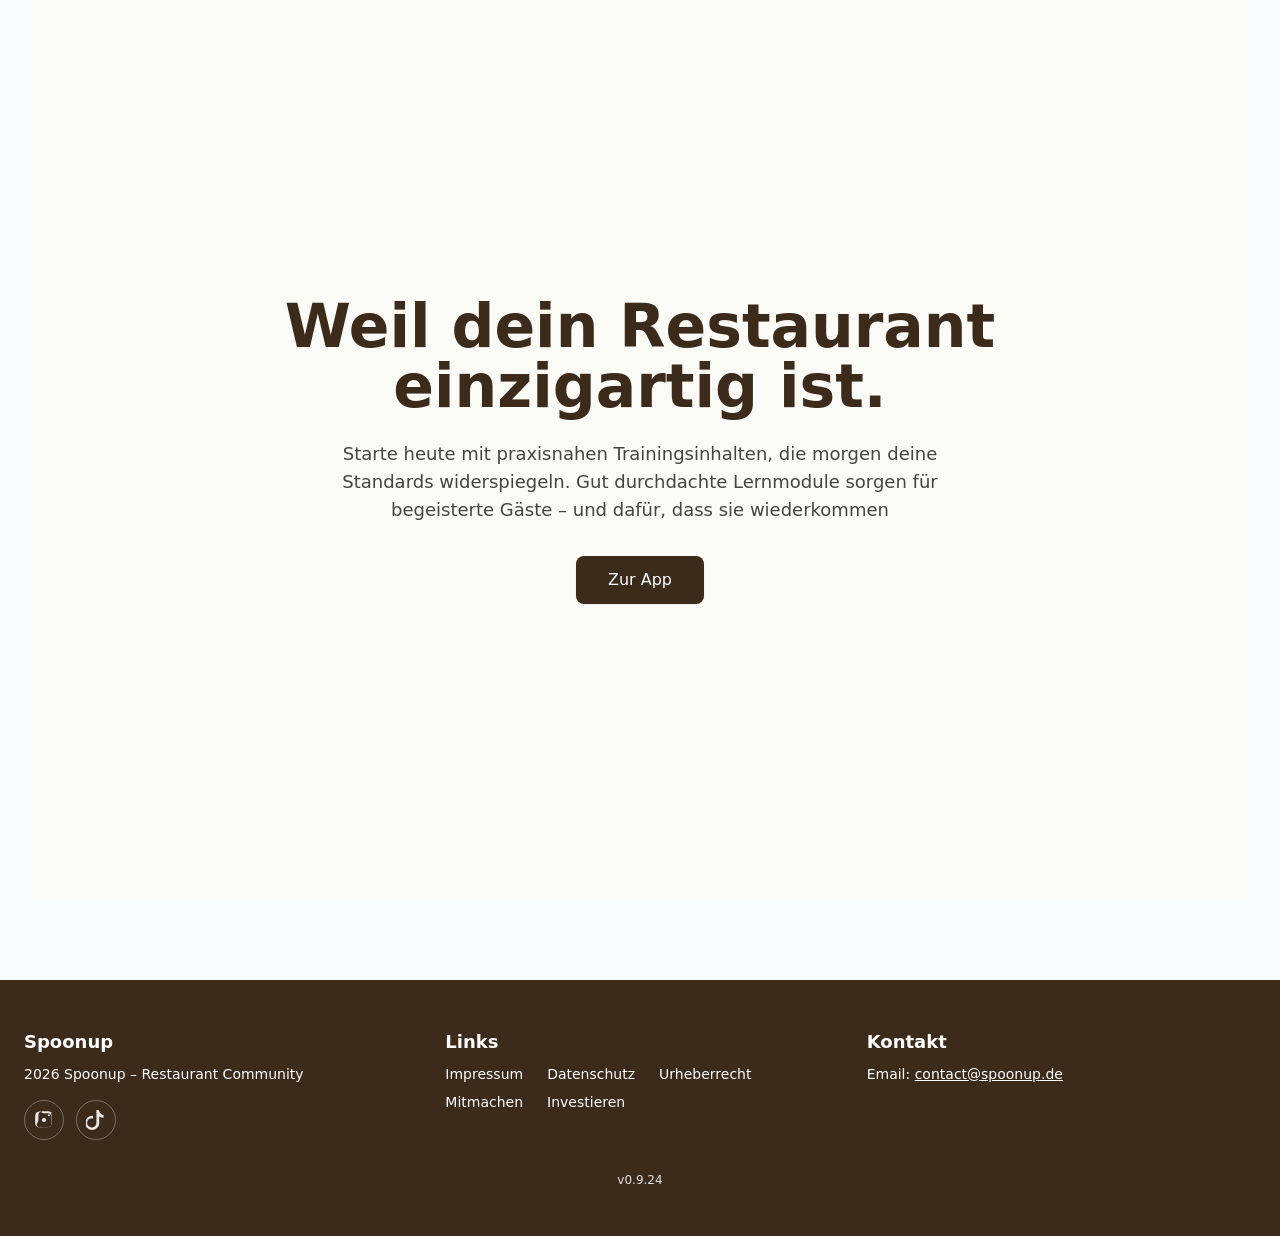
==== commit d763410f: "Deploy App: fix: Tag-Filter Desktop Wrapping korrigiert (lg:flex-shrink) - Buttons wrappen jetzt kor" ====
--- a/index.html
+++ b/index.html
@@ -32,9 +32,9 @@
     <link href="https://fonts.googleapis.com/css2?family=Nunito+Sans:ital,opsz,wght@0,6..12,200..1000;1,6..12,200..1000&display=swap" rel="stylesheet">
 
     <title>SpoonUp</title>
-    <script type="module" crossorigin src="/assets/index-BWQ00Cze.js"></script>
+    <script type="module" crossorigin src="/assets/index-Cy79eBuz.js"></script>
     <link rel="modulepreload" crossorigin href="/assets/vendor-C1Re19DJ.js">
-    <link rel="stylesheet" crossorigin href="/assets/index-BBmLvzmV.css">
+    <link rel="stylesheet" crossorigin href="/assets/index-PlP0YE7m.css">
   </head>
   <body>
     <div id="root"></div>
--- a/assets/index-PlP0YE7m.css
+++ b/assets/index-PlP0YE7m.css
@@ -0,0 +1,3 @@
+*,:before,:after{box-sizing:border-box}html{font-family:system-ui,Segoe UI,Roboto,Helvetica,Arial,sans-serif,"Apple Color Emoji","Segoe UI Emoji";line-height:1.15;-webkit-text-size-adjust:100%;tab-size:4}body{margin:0}code,kbd,samp,pre{font-family:ui-monospace,SFMono-Regular,Consolas,Liberation Mono,Menlo,monospace;font-size:1em}table{border-color:currentcolor}button,input,optgroup,select,textarea{font-family:inherit;font-size:100%;line-height:1.15;margin:0}button,[type=button],[type=reset],[type=submit]{-webkit-appearance:button}:root[data-brand=plinyoo]{--primary: #1E3A8A;--primary-dark: #1E40AF;--primary-light: #3B82F6;--accent: #3B82F6;--accent-dark: #2563EB;--accent-light: #60A5FA;--success: #10B981;--warning: #F59E0B;--error: #EF4444;--info: #3B82F6;--background: #FFFFFF;--background-secondary: #F4F5F7;--text-primary: #141A1F;--text-secondary: #6B7280;--border: #E5E7EB;--auth-button: #3B82F6;--auth-button-hover: #2563EB;--brand-name: "Plinyoo"}:root[data-brand=spoonup]{--primary: #3C2A1A;--primary-dark: #2D1F13;--primary-light: #4D3621;--accent: #3C2A1A;--accent-dark: #2D1F13;--accent-light: #4D3621;--success: #10B981;--warning: #F59E0B;--error: #EF4444;--info: #3B82F6;--background: #FFFFFF;--background-secondary: #FAFAF6;--text-primary: #444444;--text-secondary: #6B7280;--border: #E0E0E0;--auth-button: #3C2A1A;--auth-button-hover: #2D1F13;--brand-name: "Spoonup"}:root{--primary: #3C2A1A;--primary-dark: #2D1F13;--primary-light: #4D3621;--accent: #3C2A1A;--accent-dark: #2D1F13;--accent-light: #4D3621;--success: #10B981;--warning: #F59E0B;--error: #EF4444;--info: #3B82F6;--background: #FFFFFF;--background-secondary: #FAFAF6;--text-primary: #444444;--text-secondary: #6B7280;--border: #E0E0E0;--auth-button: #3C2A1A;--auth-button-hover: #2D1F13;--brand-name: "Spoonup"}*,:before,:after{--tw-border-spacing-x: 0;--tw-border-spacing-y: 0;--tw-translate-x: 0;--tw-translate-y: 0;--tw-rotate: 0;--tw-skew-x: 0;--tw-skew-y: 0;--tw-scale-x: 1;--tw-scale-y: 1;--tw-pan-x: ;--tw-pan-y: ;--tw-pinch-zoom: ;--tw-scroll-snap-strictness: proximity;--tw-gradient-from-position: ;--tw-gradient-via-position: ;--tw-gradient-to-position: ;--tw-ordinal: ;--tw-slashed-zero: ;--tw-numeric-figure: ;--tw-numeric-spacing: ;--tw-numeric-fraction: ;--tw-ring-inset: ;--tw-ring-offset-width: 0px;--tw-ring-offset-color: #fff;--tw-ring-color: rgb(59 130 246 / .5);--tw-ring-offset-shadow: 0 0 #0000;--tw-ring-shadow: 0 0 #0000;--tw-shadow: 0 0 #0000;--tw-shadow-colored: 0 0 #0000;--tw-blur: ;--tw-brightness: ;--tw-contrast: ;--tw-grayscale: ;--tw-hue-rotate: ;--tw-invert: ;--tw-saturate: ;--tw-sepia: ;--tw-drop-shadow: ;--tw-backdrop-blur: ;--tw-backdrop-brightness: ;--tw-backdrop-contrast: ;--tw-backdrop-grayscale: ;--tw-backdrop-hue-rotate: ;--tw-backdrop-invert: ;--tw-backdrop-opacity: ;--tw-backdrop-saturate: ;--tw-backdrop-sepia: ;--tw-contain-size: ;--tw-contain-layout: ;--tw-contain-paint: ;--tw-contain-style: }::backdrop{--tw-border-spacing-x: 0;--tw-border-spacing-y: 0;--tw-translate-x: 0;--tw-translate-y: 0;--tw-rotate: 0;--tw-skew-x: 0;--tw-skew-y: 0;--tw-scale-x: 1;--tw-scale-y: 1;--tw-pan-x: ;--tw-pan-y: ;--tw-pinch-zoom: ;--tw-scroll-snap-strictness: proximity;--tw-gradient-from-position: ;--tw-gradient-via-position: ;--tw-gradient-to-position: ;--tw-ordinal: ;--tw-slashed-zero: ;--tw-numeric-figure: ;--tw-numeric-spacing: ;--tw-numeric-fraction: ;--tw-ring-inset: ;--tw-ring-offset-width: 0px;--tw-ring-offset-color: #fff;--tw-ring-color: rgb(59 130 246 / .5);--tw-ring-offset-shadow: 0 0 #0000;--tw-ring-shadow: 0 0 #0000;--tw-shadow: 0 0 #0000;--tw-shadow-colored: 0 0 #0000;--tw-blur: ;--tw-brightness: ;--tw-contrast: ;--tw-grayscale: ;--tw-hue-rotate: ;--tw-invert: ;--tw-saturate: ;--tw-sepia: ;--tw-drop-shadow: ;--tw-backdrop-blur: ;--tw-backdrop-brightness: ;--tw-backdrop-contrast: ;--tw-backdrop-grayscale: ;--tw-backdrop-hue-rotate: ;--tw-backdrop-invert: ;--tw-backdrop-opacity: ;--tw-backdrop-saturate: ;--tw-backdrop-sepia: ;--tw-contain-size: ;--tw-contain-layout: ;--tw-contain-paint: ;--tw-contain-style: }*,:before,:after{box-sizing:border-box;border-width:0;border-style:solid;border-color:#e5e7eb}:before,:after{--tw-content: ""}html,:host{line-height:1.5;-webkit-text-size-adjust:100%;tab-size:4;font-family:Nunito Sans", system-ui, sans-serif; /* 4 */
+font-feature-settings: normal;font-variation-settings:normal;-webkit-tap-highlight-color:transparent}body{margin:0;line-height:inherit}hr{height:0;color:inherit;border-top-width:1px}abbr:where([title]){-webkit-text-decoration:underline dotted;text-decoration:underline dotted}h1,h2,h3,h4,h5,h6{font-size:inherit;font-weight:inherit}a{color:inherit;text-decoration:inherit}b,strong{font-weight:bolder}code,kbd,samp,pre{font-family:ui-monospace,SFMono-Regular,Menlo,Monaco,Consolas,Liberation Mono,Courier New,monospace;font-feature-settings:normal;font-variation-settings:normal;font-size:1em}small{font-size:80%}sub,sup{font-size:75%;line-height:0;position:relative;vertical-align:baseline}sub{bottom:-.25em}sup{top:-.5em}table{text-indent:0;border-color:inherit;border-collapse:collapse}button,input,optgroup,select,textarea{font-family:inherit;font-feature-settings:inherit;font-variation-settings:inherit;font-size:100%;font-weight:inherit;line-height:inherit;letter-spacing:inherit;color:inherit;margin:0;padding:0}button,select{text-transform:none}button,input:where([type=button]),input:where([type=reset]),input:where([type=submit]){-webkit-appearance:button;background-color:transparent;background-image:none}:-moz-focusring{outline:auto}:-moz-ui-invalid{box-shadow:none}progress{vertical-align:baseline}::-webkit-inner-spin-button,::-webkit-outer-spin-button{height:auto}[type=search]{-webkit-appearance:textfield;outline-offset:-2px}::-webkit-search-decoration{-webkit-appearance:none}::-webkit-file-upload-button{-webkit-appearance:button;font:inherit}summary{display:list-item}blockquote,dl,dd,h1,h2,h3,h4,h5,h6,hr,figure,p,pre{margin:0}fieldset{margin:0;padding:0}legend{padding:0}ol,ul,menu{list-style:none;margin:0;padding:0}dialog{padding:0}textarea{resize:vertical}input::placeholder,textarea::placeholder{opacity:1;color:#9ca3af}button,[role=button]{cursor:pointer}:disabled{cursor:default}img,svg,video,canvas,audio,iframe,embed,object{display:block;vertical-align:middle}img,video{max-width:100%;height:auto}[hidden]:where(:not([hidden=until-found])){display:none}html{font-family:Nunito Sans,system-ui,sans-serif;-webkit-tap-highlight-color:transparent;-webkit-text-size-adjust:100%;-moz-text-size-adjust:100%;text-size-adjust:100%;--tw-bg-opacity: 1;background-color:rgb(250 250 246 / var(--tw-bg-opacity, 1));--tw-text-opacity: 1;color:rgb(68 68 68 / var(--tw-text-opacity, 1))}body{min-height:100vh;-webkit-font-smoothing:antialiased;-moz-osx-font-smoothing:grayscale;-webkit-text-size-adjust:100%;padding-top:var(--safe-area-inset-top);padding-right:var(--safe-area-inset-right);padding-bottom:var(--safe-area-inset-bottom);padding-left:var(--safe-area-inset-left)}::-webkit-scrollbar{width:8px;height:8px}::-webkit-scrollbar-track{background-color:#e5e7eb4d;border-radius:9999px}::-webkit-scrollbar-thumb{background-color:rgb(var(--primary) / .3);border-radius:9999px}::-webkit-scrollbar-thumb:hover{background-color:rgb(var(--primary) / .4)}::selection{background-color:rgb(var(--accent) / .5);color:var(--primary)}:root{--safe-area-inset-top: env(safe-area-inset-top, 0px);--safe-area-inset-right: env(safe-area-inset-right, 0px);--safe-area-inset-bottom: env(safe-area-inset-bottom, 0px);--safe-area-inset-left: env(safe-area-inset-left, 0px);--background: 0 0% 100%;--foreground: 0 0% 3.9%;--card: 0 0% 100%;--card-foreground: 0 0% 3.9%;--popover: 0 0% 100%;--popover-foreground: 0 0% 3.9%;--primary: 0 0% 9%;--primary-foreground: 0 0% 98%;--secondary: 0 0% 96.1%;--secondary-foreground: 0 0% 9%;--muted: 0 0% 96.1%;--muted-foreground: 0 0% 45.1%;--accent: 0 0% 96.1%;--accent-foreground: 0 0% 9%;--destructive: 0 84.2% 60.2%;--destructive-foreground: 0 0% 98%;--border: 0 0% 89.8%;--input: 0 0% 89.8%;--ring: 0 0% 3.9%;--chart-1: 12 76% 61%;--chart-2: 173 58% 39%;--chart-3: 197 37% 24%;--chart-4: 43 74% 66%;--chart-5: 27 87% 67%;--radius: .5rem}.dark{--background: 0 0% 3.9%;--foreground: 0 0% 98%;--card: 0 0% 3.9%;--card-foreground: 0 0% 98%;--popover: 0 0% 3.9%;--popover-foreground: 0 0% 98%;--primary: 0 0% 98%;--primary-foreground: 0 0% 9%;--secondary: 0 0% 14.9%;--secondary-foreground: 0 0% 98%;--muted: 0 0% 14.9%;--muted-foreground: 0 0% 63.9%;--accent: 0 0% 14.9%;--accent-foreground: 0 0% 98%;--destructive: 0 62.8% 30.6%;--destructive-foreground: 0 0% 98%;--border: 0 0% 14.9%;--input: 0 0% 14.9%;--ring: 0 0% 83.1%;--chart-1: 220 70% 50%;--chart-2: 160 60% 45%;--chart-3: 30 80% 55%;--chart-4: 280 65% 60%;--chart-5: 340 75% 55%}*{border-color:hsl(var(--border))}body{background-color:hsl(var(--background));color:hsl(var(--foreground))}.\!container{width:100%!important;margin-right:auto!important;margin-left:auto!important;padding-right:1rem!important;padding-left:1rem!important}.container{width:100%;margin-right:auto;margin-left:auto;padding-right:1rem;padding-left:1rem}@media (min-width: 100%){.\!container{max-width:100%!important;padding-right:1.5rem!important;padding-left:1.5rem!important}.container{max-width:100%;padding-right:1.5rem;padding-left:1.5rem}}@media(min-width:1024px){.\!container{max-width:1024px!important;padding-right:2rem!important;padding-left:2rem!important}.container{max-width:1024px;padding-right:2rem;padding-left:2rem}}@media(min-width:1200px){.\!container{max-width:1200px!important;padding-right:4rem!important;padding-left:4rem!important}.container{max-width:1200px;padding-right:4rem;padding-left:4rem}}@media(min-width:1280px){.\!container{max-width:1280px!important;padding-right:3rem!important;padding-left:3rem!important}.container{max-width:1280px;padding-right:3rem;padding-left:3rem}}.scrollbar-hide{-ms-overflow-style:none;scrollbar-width:none}.scrollbar-hide::-webkit-scrollbar{display:none}@keyframes fadeInScale{0%{opacity:0;transform:scale(.95)}to{opacity:1;transform:scale(1)}}@keyframes checkBounce{0%,to{transform:scale(1)}50%{transform:scale(1.2)}}@keyframes correctAnswer{0%{transform:scale(1)}50%{transform:scale(1.02)}to{transform:scale(1)}}.animate-fade-in-scale{animation:fadeInScale .3s ease-out}.animate-correct-answer{animation:correctAnswer .4s ease-in-out}.btn{display:inline-flex;align-items:center;justify-content:center;border-radius:1rem;padding:.75rem 1.5rem;font-weight:600;transition-property:color,background-color,border-color,text-decoration-color,fill,stroke;transition-timing-function:cubic-bezier(.4,0,.2,1);transition-duration:.2s;animation-duration:.2s}.btn-primary{--tw-bg-opacity: 1;background-color:rgb(60 42 26 / var(--tw-bg-opacity, 1));--tw-text-opacity: 1;color:rgb(255 255 255 / var(--tw-text-opacity, 1))}.btn-primary:hover{--tw-bg-opacity: 1;background-color:rgb(255 212 77 / var(--tw-bg-opacity, 1));--tw-text-opacity: 1;color:rgb(60 42 26 / var(--tw-text-opacity, 1))}.input-field{width:100%;border-radius:1rem;border-width:1px;--tw-bg-opacity: 1;background-color:rgb(255 255 255 / var(--tw-bg-opacity, 1));padding:.75rem 1rem}.input-field:focus{border-color:transparent;--tw-ring-offset-shadow: var(--tw-ring-inset) 0 0 0 var(--tw-ring-offset-width) var(--tw-ring-offset-color);--tw-ring-shadow: var(--tw-ring-inset) 0 0 0 calc(2px + var(--tw-ring-offset-width)) var(--tw-ring-color);box-shadow:var(--tw-ring-offset-shadow),var(--tw-ring-shadow),var(--tw-shadow, 0 0 #0000)}.input-field{border-color:var(--border);color:var(--text-primary)}.input-field:focus{ring-color:var(--accent)}.input-field::placeholder{color:rgb(var(--text-primary) / .5)}.sr-only{position:absolute;width:1px;height:1px;padding:0;margin:-1px;overflow:hidden;clip:rect(0,0,0,0);white-space:nowrap;border-width:0}.pointer-events-none{pointer-events:none}.pointer-events-auto{pointer-events:auto}.visible{visibility:visible}.static{position:static}.fixed{position:fixed}.absolute{position:absolute}.relative{position:relative}.sticky{position:sticky}.inset-0{inset:0}.inset-x-0{left:0;right:0}.inset-y-0{top:0;bottom:0}.-bottom-1{bottom:-.25rem}.-left-1{left:-.25rem}.-left-3{left:-.75rem}.-right-0\.5{right:-.125rem}.-right-1{right:-.25rem}.-top-0\.5{top:-.125rem}.-top-1{top:-.25rem}.-top-16{top:-4rem}.-top-3{top:-.75rem}.bottom-0{bottom:0}.bottom-1\.5{bottom:.375rem}.bottom-2{bottom:.5rem}.bottom-20{bottom:5rem}.bottom-3{bottom:.75rem}.bottom-4{bottom:1rem}.bottom-full{bottom:100%}.left-0{left:0}.left-1\/2{left:50%}.left-2{left:.5rem}.left-3{left:.75rem}.left-4{left:1rem}.right-0{right:0}.right-0\.5{right:.125rem}.right-2{right:.5rem}.right-3{right:.75rem}.right-4{right:1rem}.right-6{right:1.5rem}.right-\[-14px\]{right:-14px}.top-0{top:0}.top-0\.5{top:.125rem}.top-1\/2{top:50%}.top-2{top:.5rem}.top-20{top:5rem}.top-3{top:.75rem}.top-4{top:1rem}.top-\[env\(safe-area-inset-top\)\]{top:env(safe-area-inset-top)}.top-full{top:100%}.z-10{z-index:10}.z-20{z-index:20}.z-30{z-index:30}.z-40{z-index:40}.z-50{z-index:50}.z-\[10000\]{z-index:10000}.z-\[1000\]{z-index:1000}.z-\[1001\]{z-index:1001}.z-\[100\]{z-index:100}.z-\[1\]{z-index:1}.z-\[60\]{z-index:60}.z-\[99999\]{z-index:99999}.col-span-full{grid-column:1 / -1}.m-auto{margin:auto}.-mx-1{margin-left:-.25rem;margin-right:-.25rem}.-mx-1\.5{margin-left:-.375rem;margin-right:-.375rem}.-mx-2{margin-left:-.5rem;margin-right:-.5rem}.-mx-4{margin-left:-1rem;margin-right:-1rem}.-mx-6{margin-left:-1.5rem;margin-right:-1.5rem}.-my-1\.5{margin-top:-.375rem;margin-bottom:-.375rem}.mx-2{margin-left:.5rem;margin-right:.5rem}.mx-3{margin-left:.75rem;margin-right:.75rem}.mx-4{margin-left:1rem;margin-right:1rem}.mx-auto{margin-left:auto;margin-right:auto}.my-1{margin-top:.25rem;margin-bottom:.25rem}.my-2{margin-top:.5rem;margin-bottom:.5rem}.my-3{margin-top:.75rem;margin-bottom:.75rem}.my-4{margin-top:1rem;margin-bottom:1rem}.my-6{margin-top:1.5rem;margin-bottom:1.5rem}.my-8{margin-top:2rem;margin-bottom:2rem}.-mb-px{margin-bottom:-1px}.-ml-0\.5{margin-left:-.125rem}.-ml-1{margin-left:-.25rem}.-ml-1\.5{margin-left:-.375rem}.-mr-1{margin-right:-.25rem}.-mr-1\.5{margin-right:-.375rem}.-mt-1{margin-top:-.25rem}.mb-0\.5{margin-bottom:.125rem}.mb-1{margin-bottom:.25rem}.mb-1\.5{margin-bottom:.375rem}.mb-10{margin-bottom:2.5rem}.mb-12{margin-bottom:3rem}.mb-16{margin-bottom:4rem}.mb-2{margin-bottom:.5rem}.mb-3{margin-bottom:.75rem}.mb-4{margin-bottom:1rem}.mb-6{margin-bottom:1.5rem}.mb-8{margin-bottom:2rem}.ml-1{margin-left:.25rem}.ml-2{margin-left:.5rem}.ml-3{margin-left:.75rem}.ml-4{margin-left:1rem}.ml-7{margin-left:1.75rem}.ml-auto{margin-left:auto}.mr-1{margin-right:.25rem}.mr-1\.5{margin-right:.375rem}.mr-2{margin-right:.5rem}.mr-3{margin-right:.75rem}.mr-4{margin-right:1rem}.mt-0\.5{margin-top:.125rem}.mt-1{margin-top:.25rem}.mt-1\.5{margin-top:.375rem}.mt-10{margin-top:2.5rem}.mt-12{margin-top:3rem}.mt-16{margin-top:4rem}.mt-2{margin-top:.5rem}.mt-20{margin-top:5rem}.mt-3{margin-top:.75rem}.mt-4{margin-top:1rem}.mt-6{margin-top:1.5rem}.mt-8{margin-top:2rem}.mt-auto{margin-top:auto}.line-clamp-1{overflow:hidden;display:-webkit-box;-webkit-box-orient:vertical;-webkit-line-clamp:1}.line-clamp-2{overflow:hidden;display:-webkit-box;-webkit-box-orient:vertical;-webkit-line-clamp:2}.block{display:block}.inline-block{display:inline-block}.inline{display:inline}.flex{display:flex}.inline-flex{display:inline-flex}.table{display:table}.grid{display:grid}.contents{display:contents}.hidden{display:none}.aspect-square{aspect-ratio:1 / 1}.aspect-video{aspect-ratio:16 / 9}.h-0\.5{height:.125rem}.h-1{height:.25rem}.h-1\.5{height:.375rem}.h-1\/3{height:33.333333%}.h-10{height:2.5rem}.h-11{height:2.75rem}.h-12{height:3rem}.h-14{height:3.5rem}.h-16{height:4rem}.h-2{height:.5rem}.h-2\.5{height:.625rem}.h-20{height:5rem}.h-24{height:6rem}.h-28{height:7rem}.h-3{height:.75rem}.h-3\.5{height:.875rem}.h-32{height:8rem}.h-4{height:1rem}.h-40{height:10rem}.h-48{height:12rem}.h-5{height:1.25rem}.h-6{height:1.5rem}.h-64{height:16rem}.h-7{height:1.75rem}.h-8{height:2rem}.h-9{height:2.25rem}.h-\[150px\]{height:150px}.h-\[400px\]{height:400px}.h-\[600px\]{height:600px}.h-\[var\(--radix-select-trigger-height\)\]{height:var(--radix-select-trigger-height)}.h-auto{height:auto}.h-full{height:100%}.h-px{height:1px}.h-screen{height:100vh}.max-h-40{max-height:10rem}.max-h-48{max-height:12rem}.max-h-60{max-height:15rem}.max-h-8{max-height:2rem}.max-h-96{max-height:24rem}.max-h-\[300px\]{max-height:300px}.max-h-\[50vh\]{max-height:50vh}.max-h-\[80vh\]{max-height:80vh}.max-h-\[85vh\]{max-height:85vh}.max-h-\[90vh\]{max-height:90vh}.max-h-\[95vh\]{max-height:95vh}.max-h-\[calc\(90vh-80px\)\]{max-height:calc(90vh - 80px)}.max-h-full{max-height:100%}.max-h-screen{max-height:100vh}.min-h-0{min-height:0px}.min-h-\[300px\]{min-height:300px}.min-h-\[40px\]{min-height:40px}.min-h-\[44px\]{min-height:44px}.min-h-\[80px\]{min-height:80px}.min-h-\[90px\]{min-height:90px}.min-h-screen{min-height:100vh}.w-1\.5{width:.375rem}.w-1\/3{width:33.333333%}.w-10{width:2.5rem}.w-11{width:2.75rem}.w-12{width:3rem}.w-14{width:3.5rem}.w-16{width:4rem}.w-2{width:.5rem}.w-2\.5{width:.625rem}.w-2\/3{width:66.666667%}.w-20{width:5rem}.w-24{width:6rem}.w-28{width:7rem}.w-3{width:.75rem}.w-3\.5{width:.875rem}.w-3\/4{width:75%}.w-32{width:8rem}.w-4{width:1rem}.w-4\/6{width:66.666667%}.w-48{width:12rem}.w-5{width:1.25rem}.w-5\/6{width:83.333333%}.w-6{width:1.5rem}.w-60{width:15rem}.w-7{width:1.75rem}.w-8{width:2rem}.w-80{width:20rem}.w-9{width:2.25rem}.w-\[95vw\]{width:95vw}.w-auto{width:auto}.w-full{width:100%}.w-px{width:1px}.min-w-0{min-width:0px}.min-w-16{min-width:4rem}.min-w-\[100px\]{min-width:100px}.min-w-\[40px\]{min-width:40px}.min-w-\[8rem\]{min-width:8rem}.min-w-\[var\(--radix-select-trigger-width\)\]{min-width:var(--radix-select-trigger-width)}.min-w-full{min-width:100%}.max-w-0{max-width:0px}.max-w-2xl{max-width:42rem}.max-w-3xl{max-width:48rem}.max-w-4xl{max-width:56rem}.max-w-5xl{max-width:64rem}.max-w-6xl{max-width:72rem}.max-w-7xl{max-width:80rem}.max-w-\[1200px\]{max-width:1200px}.max-w-\[500px\]{max-width:500px}.max-w-\[800px\]{max-width:800px}.max-w-\[90px\]{max-width:90px}.max-w-container{max-width:1200px}.max-w-full{max-width:100%}.max-w-md{max-width:28rem}.max-w-none{max-width:none}.max-w-screen-md{max-width:768px}.max-w-sm{max-width:24rem}.max-w-xs{max-width:20rem}.flex-1{flex:1 1 0%}.flex-shrink-0,.shrink-0{flex-shrink:0}.flex-grow{flex-grow:1}.border-collapse{border-collapse:collapse}.-translate-x-1\/2{--tw-translate-x: -50%;transform:translate(var(--tw-translate-x),var(--tw-translate-y)) rotate(var(--tw-rotate)) skew(var(--tw-skew-x)) skewY(var(--tw-skew-y)) scaleX(var(--tw-scale-x)) scaleY(var(--tw-scale-y))}.-translate-x-full{--tw-translate-x: -100%;transform:translate(var(--tw-translate-x),var(--tw-translate-y)) rotate(var(--tw-rotate)) skew(var(--tw-skew-x)) skewY(var(--tw-skew-y)) scaleX(var(--tw-scale-x)) scaleY(var(--tw-scale-y))}.-translate-y-1\/2{--tw-translate-y: -50%;transform:translate(var(--tw-translate-x),var(--tw-translate-y)) rotate(var(--tw-rotate)) skew(var(--tw-skew-x)) skewY(var(--tw-skew-y)) scaleX(var(--tw-scale-x)) scaleY(var(--tw-scale-y))}.translate-x-\[-100px\]{--tw-translate-x: -100px;transform:translate(var(--tw-translate-x),var(--tw-translate-y)) rotate(var(--tw-rotate)) skew(var(--tw-skew-x)) skewY(var(--tw-skew-y)) scaleX(var(--tw-scale-x)) scaleY(var(--tw-scale-y))}.-rotate-90{--tw-rotate: -90deg;transform:translate(var(--tw-translate-x),var(--tw-translate-y)) rotate(var(--tw-rotate)) skew(var(--tw-skew-x)) skewY(var(--tw-skew-y)) scaleX(var(--tw-scale-x)) scaleY(var(--tw-scale-y))}.rotate-45{--tw-rotate: 45deg;transform:translate(var(--tw-translate-x),var(--tw-translate-y)) rotate(var(--tw-rotate)) skew(var(--tw-skew-x)) skewY(var(--tw-skew-y)) scaleX(var(--tw-scale-x)) scaleY(var(--tw-scale-y))}.scale-105{--tw-scale-x: 1.05;--tw-scale-y: 1.05;transform:translate(var(--tw-translate-x),var(--tw-translate-y)) rotate(var(--tw-rotate)) skew(var(--tw-skew-x)) skewY(var(--tw-skew-y)) scaleX(var(--tw-scale-x)) scaleY(var(--tw-scale-y))}.scale-125{--tw-scale-x: 1.25;--tw-scale-y: 1.25;transform:translate(var(--tw-translate-x),var(--tw-translate-y)) rotate(var(--tw-rotate)) skew(var(--tw-skew-x)) skewY(var(--tw-skew-y)) scaleX(var(--tw-scale-x)) scaleY(var(--tw-scale-y))}.scale-150{--tw-scale-x: 1.5;--tw-scale-y: 1.5;transform:translate(var(--tw-translate-x),var(--tw-translate-y)) rotate(var(--tw-rotate)) skew(var(--tw-skew-x)) skewY(var(--tw-skew-y)) scaleX(var(--tw-scale-x)) scaleY(var(--tw-scale-y))}.scale-95{--tw-scale-x: .95;--tw-scale-y: .95;transform:translate(var(--tw-translate-x),var(--tw-translate-y)) rotate(var(--tw-rotate)) skew(var(--tw-skew-x)) skewY(var(--tw-skew-y)) scaleX(var(--tw-scale-x)) scaleY(var(--tw-scale-y))}.scale-\[0\.98\]{--tw-scale-x: .98;--tw-scale-y: .98;transform:translate(var(--tw-translate-x),var(--tw-translate-y)) rotate(var(--tw-rotate)) skew(var(--tw-skew-x)) skewY(var(--tw-skew-y)) scaleX(var(--tw-scale-x)) scaleY(var(--tw-scale-y))}.scale-\[1\.02\]{--tw-scale-x: 1.02;--tw-scale-y: 1.02;transform:translate(var(--tw-translate-x),var(--tw-translate-y)) rotate(var(--tw-rotate)) skew(var(--tw-skew-x)) skewY(var(--tw-skew-y)) scaleX(var(--tw-scale-x)) scaleY(var(--tw-scale-y))}.transform{transform:translate(var(--tw-translate-x),var(--tw-translate-y)) rotate(var(--tw-rotate)) skew(var(--tw-skew-x)) skewY(var(--tw-skew-y)) scaleX(var(--tw-scale-x)) scaleY(var(--tw-scale-y))}@keyframes bounce{0%,to{transform:translateY(-25%);animation-timing-function:cubic-bezier(.8,0,1,1)}50%{transform:none;animation-timing-function:cubic-bezier(0,0,.2,1)}}.animate-bounce{animation:bounce 1s infinite}@keyframes pulse{50%{opacity:.5}}.animate-pulse{animation:pulse 2s cubic-bezier(.4,0,.6,1) infinite}@keyframes spin{to{transform:rotate(360deg)}}.animate-spin{animation:spin 1s linear infinite}.cursor-default{cursor:default}.cursor-grab{cursor:grab}.cursor-not-allowed{cursor:not-allowed}.cursor-pointer{cursor:pointer}.cursor-zoom-in{cursor:zoom-in}.cursor-zoom-out{cursor:zoom-out}.select-none{-webkit-user-select:none;user-select:none}.resize-none{resize:none}.resize{resize:both}.list-inside{list-style-position:inside}.list-decimal{list-style-type:decimal}.list-disc{list-style-type:disc}.appearance-none{appearance:none}.grid-cols-1{grid-template-columns:repeat(1,minmax(0,1fr))}.grid-cols-2{grid-template-columns:repeat(2,minmax(0,1fr))}.grid-cols-3{grid-template-columns:repeat(3,minmax(0,1fr))}.grid-cols-\[1fr_auto_1fr\]{grid-template-columns:1fr auto 1fr}.flex-row{flex-direction:row}.flex-col{flex-direction:column}.flex-col-reverse{flex-direction:column-reverse}.flex-wrap{flex-wrap:wrap}.place-items-center{place-items:center}.items-start{align-items:flex-start}.items-end{align-items:flex-end}.items-center{align-items:center}.items-baseline{align-items:baseline}.items-stretch{align-items:stretch}.justify-start{justify-content:flex-start}.justify-end{justify-content:flex-end}.justify-center{justify-content:center}.justify-between{justify-content:space-between}.justify-around{justify-content:space-around}.gap-0\.5{gap:.125rem}.gap-1{gap:.25rem}.gap-1\.5{gap:.375rem}.gap-2{gap:.5rem}.gap-2\.5{gap:.625rem}.gap-3{gap:.75rem}.gap-4{gap:1rem}.gap-6{gap:1.5rem}.gap-8{gap:2rem}.gap-x-6{column-gap:1.5rem}.gap-y-2{row-gap:.5rem}.space-x-1>:not([hidden])~:not([hidden]){--tw-space-x-reverse: 0;margin-right:calc(.25rem * var(--tw-space-x-reverse));margin-left:calc(.25rem * calc(1 - var(--tw-space-x-reverse)))}.space-x-2>:not([hidden])~:not([hidden]){--tw-space-x-reverse: 0;margin-right:calc(.5rem * var(--tw-space-x-reverse));margin-left:calc(.5rem * calc(1 - var(--tw-space-x-reverse)))}.space-x-3>:not([hidden])~:not([hidden]){--tw-space-x-reverse: 0;margin-right:calc(.75rem * var(--tw-space-x-reverse));margin-left:calc(.75rem * calc(1 - var(--tw-space-x-reverse)))}.space-x-4>:not([hidden])~:not([hidden]){--tw-space-x-reverse: 0;margin-right:calc(1rem * var(--tw-space-x-reverse));margin-left:calc(1rem * calc(1 - var(--tw-space-x-reverse)))}.space-x-6>:not([hidden])~:not([hidden]){--tw-space-x-reverse: 0;margin-right:calc(1.5rem * var(--tw-space-x-reverse));margin-left:calc(1.5rem * calc(1 - var(--tw-space-x-reverse)))}.space-y-0\.5>:not([hidden])~:not([hidden]){--tw-space-y-reverse: 0;margin-top:calc(.125rem * calc(1 - var(--tw-space-y-reverse)));margin-bottom:calc(.125rem * var(--tw-space-y-reverse))}.space-y-1>:not([hidden])~:not([hidden]){--tw-space-y-reverse: 0;margin-top:calc(.25rem * calc(1 - var(--tw-space-y-reverse)));margin-bottom:calc(.25rem * var(--tw-space-y-reverse))}.space-y-1\.5>:not([hidden])~:not([hidden]){--tw-space-y-reverse: 0;margin-top:calc(.375rem * calc(1 - var(--tw-space-y-reverse)));margin-bottom:calc(.375rem * var(--tw-space-y-reverse))}.space-y-10>:not([hidden])~:not([hidden]){--tw-space-y-reverse: 0;margin-top:calc(2.5rem * calc(1 - var(--tw-space-y-reverse)));margin-bottom:calc(2.5rem * var(--tw-space-y-reverse))}.space-y-12>:not([hidden])~:not([hidden]){--tw-space-y-reverse: 0;margin-top:calc(3rem * calc(1 - var(--tw-space-y-reverse)));margin-bottom:calc(3rem * var(--tw-space-y-reverse))}.space-y-2>:not([hidden])~:not([hidden]){--tw-space-y-reverse: 0;margin-top:calc(.5rem * calc(1 - var(--tw-space-y-reverse)));margin-bottom:calc(.5rem * var(--tw-space-y-reverse))}.space-y-3>:not([hidden])~:not([hidden]){--tw-space-y-reverse: 0;margin-top:calc(.75rem * calc(1 - var(--tw-space-y-reverse)));margin-bottom:calc(.75rem * var(--tw-space-y-reverse))}.space-y-4>:not([hidden])~:not([hidden]){--tw-space-y-reverse: 0;margin-top:calc(1rem * calc(1 - var(--tw-space-y-reverse)));margin-bottom:calc(1rem * var(--tw-space-y-reverse))}.space-y-6>:not([hidden])~:not([hidden]){--tw-space-y-reverse: 0;margin-top:calc(1.5rem * calc(1 - var(--tw-space-y-reverse)));margin-bottom:calc(1.5rem * var(--tw-space-y-reverse))}.space-y-8>:not([hidden])~:not([hidden]){--tw-space-y-reverse: 0;margin-top:calc(2rem * calc(1 - var(--tw-space-y-reverse)));margin-bottom:calc(2rem * var(--tw-space-y-reverse))}.divide-y>:not([hidden])~:not([hidden]){--tw-divide-y-reverse: 0;border-top-width:calc(1px * calc(1 - var(--tw-divide-y-reverse)));border-bottom-width:calc(1px * var(--tw-divide-y-reverse))}.divide-black\/10>:not([hidden])~:not([hidden]){border-color:#0000001a}.divide-gray-200>:not([hidden])~:not([hidden]){--tw-divide-opacity: 1;border-color:rgb(229 231 235 / var(--tw-divide-opacity, 1))}.divide-gray-300>:not([hidden])~:not([hidden]){--tw-divide-opacity: 1;border-color:rgb(209 213 219 / var(--tw-divide-opacity, 1))}.overflow-auto{overflow:auto}.overflow-hidden{overflow:hidden}.overflow-x-auto{overflow-x:auto}.overflow-y-auto{overflow-y:auto}.scroll-smooth{scroll-behavior:smooth}.truncate{overflow:hidden;text-overflow:ellipsis;white-space:nowrap}.whitespace-nowrap{white-space:nowrap}.whitespace-pre-wrap{white-space:pre-wrap}.break-words{overflow-wrap:break-word}.rounded{border-radius:.25rem}.rounded-2xl{border-radius:1.5rem}.rounded-full{border-radius:9999px}.rounded-lg{border-radius:var(--radius)}.rounded-md{border-radius:calc(var(--radius) - 2px)}.rounded-none{border-radius:0}.rounded-sm{border-radius:calc(var(--radius) - 4px)}.rounded-xl{border-radius:1rem}.rounded-b-2xl{border-bottom-right-radius:1.5rem;border-bottom-left-radius:1.5rem}.rounded-b-xl{border-bottom-right-radius:1rem;border-bottom-left-radius:1rem}.rounded-t-2xl{border-top-left-radius:1.5rem;border-top-right-radius:1.5rem}.rounded-t-lg{border-top-left-radius:var(--radius);border-top-right-radius:var(--radius)}.border{border-width:1px}.border-0{border-width:0px}.border-2{border-width:2px}.border-4{border-width:4px}.border-b{border-bottom-width:1px}.border-b-2{border-bottom-width:2px}.border-l-4{border-left-width:4px}.border-r{border-right-width:1px}.border-t{border-top-width:1px}.border-t-2{border-top-width:2px}.border-solid{border-style:solid}.border-dashed{border-style:dashed}.border-amber-200{--tw-border-opacity: 1;border-color:rgb(253 230 138 / var(--tw-border-opacity, 1))}.border-amber-200\/40{border-color:#fde68a66}.border-amber-600{--tw-border-opacity: 1;border-color:rgb(217 119 6 / var(--tw-border-opacity, 1))}.border-black\/5{border-color:#0000000d}.border-blue-100{--tw-border-opacity: 1;border-color:rgb(219 234 254 / var(--tw-border-opacity, 1))}.border-blue-200{--tw-border-opacity: 1;border-color:rgb(191 219 254 / var(--tw-border-opacity, 1))}.border-blue-300{--tw-border-opacity: 1;border-color:rgb(147 197 253 / var(--tw-border-opacity, 1))}.border-blue-500{--tw-border-opacity: 1;border-color:rgb(59 130 246 / var(--tw-border-opacity, 1))}.border-blue-600{--tw-border-opacity: 1;border-color:rgb(37 99 235 / var(--tw-border-opacity, 1))}.border-current{border-color:currentColor}.border-destructive{border-color:hsl(var(--destructive))}.border-emerald-200\/40{border-color:#a7f3d066}.border-gray-100{--tw-border-opacity: 1;border-color:rgb(243 244 246 / var(--tw-border-opacity, 1))}.border-gray-200{--tw-border-opacity: 1;border-color:rgb(229 231 235 / var(--tw-border-opacity, 1))}.border-gray-200\/80{border-color:#e5e7ebcc}.border-gray-300{--tw-border-opacity: 1;border-color:rgb(209 213 219 / var(--tw-border-opacity, 1))}.border-gray-400{--tw-border-opacity: 1;border-color:rgb(156 163 175 / var(--tw-border-opacity, 1))}.border-gray-500{--tw-border-opacity: 1;border-color:rgb(107 114 128 / var(--tw-border-opacity, 1))}.border-gray-800{--tw-border-opacity: 1;border-color:rgb(31 41 55 / var(--tw-border-opacity, 1))}.border-green-200{--tw-border-opacity: 1;border-color:rgb(187 247 208 / var(--tw-border-opacity, 1))}.border-green-300{--tw-border-opacity: 1;border-color:rgb(134 239 172 / var(--tw-border-opacity, 1))}.border-green-400{--tw-border-opacity: 1;border-color:rgb(74 222 128 / var(--tw-border-opacity, 1))}.border-green-500{--tw-border-opacity: 1;border-color:rgb(34 197 94 / var(--tw-border-opacity, 1))}.border-indigo-300{--tw-border-opacity: 1;border-color:rgb(165 180 252 / var(--tw-border-opacity, 1))}.border-indigo-600{--tw-border-opacity: 1;border-color:rgb(79 70 229 / var(--tw-border-opacity, 1))}.border-input{border-color:hsl(var(--input))}.border-muted{border-color:hsl(var(--muted))}.border-neutral-200{--tw-border-opacity: 1;border-color:rgb(229 229 229 / var(--tw-border-opacity, 1))}.border-orange-200{--tw-border-opacity: 1;border-color:rgb(254 215 170 / var(--tw-border-opacity, 1))}.border-orange-300{--tw-border-opacity: 1;border-color:rgb(253 186 116 / var(--tw-border-opacity, 1))}.border-orange-600{--tw-border-opacity: 1;border-color:rgb(234 88 12 / var(--tw-border-opacity, 1))}.border-primary{border-color:hsl(var(--primary))}.border-purple-300{--tw-border-opacity: 1;border-color:rgb(216 180 254 / var(--tw-border-opacity, 1))}.border-red-100{--tw-border-opacity: 1;border-color:rgb(254 226 226 / var(--tw-border-opacity, 1))}.border-red-200{--tw-border-opacity: 1;border-color:rgb(254 202 202 / var(--tw-border-opacity, 1))}.border-red-300{--tw-border-opacity: 1;border-color:rgb(252 165 165 / var(--tw-border-opacity, 1))}.border-red-400{--tw-border-opacity: 1;border-color:rgb(248 113 113 / var(--tw-border-opacity, 1))}.border-red-500{--tw-border-opacity: 1;border-color:rgb(239 68 68 / var(--tw-border-opacity, 1))}.border-red-500\/30{border-color:#ef44444d}.border-red-600{--tw-border-opacity: 1;border-color:rgb(220 38 38 / var(--tw-border-opacity, 1))}.border-slate-200\/40{border-color:#e2e8f066}.border-spoonup-braun{--tw-border-opacity: 1;border-color:rgb(60 42 26 / var(--tw-border-opacity, 1))}.border-spoonup-braun\/20{border-color:#3c2a1a33}.border-spoonup-braun\/30{border-color:#3c2a1a4d}.border-spoonup-darkgray\/10{border-color:#4444441a}.border-spoonup-darkgray\/30{border-color:#4444444d}.border-spoonup-gelb{--tw-border-opacity: 1;border-color:rgb(255 212 77 / var(--tw-border-opacity, 1))}.border-spoonup-gelb\/30{border-color:#ffd44d4d}.border-spoonup-lightgray{--tw-border-opacity: 1;border-color:rgb(224 224 224 / var(--tw-border-opacity, 1))}.border-spoonup-lightgray\/70{border-color:#e0e0e0b3}.border-transparent{border-color:transparent}.border-white{--tw-border-opacity: 1;border-color:rgb(255 255 255 / var(--tw-border-opacity, 1))}.border-white\/30{border-color:#ffffff4d}.border-yellow-200{--tw-border-opacity: 1;border-color:rgb(254 240 138 / var(--tw-border-opacity, 1))}.border-yellow-300{--tw-border-opacity: 1;border-color:rgb(253 224 71 / var(--tw-border-opacity, 1))}.border-yellow-400{--tw-border-opacity: 1;border-color:rgb(250 204 21 / var(--tw-border-opacity, 1))}.border-yellow-500{--tw-border-opacity: 1;border-color:rgb(234 179 8 / var(--tw-border-opacity, 1))}.border-zinc-200{--tw-border-opacity: 1;border-color:rgb(228 228 231 / var(--tw-border-opacity, 1))}.border-zinc-300{--tw-border-opacity: 1;border-color:rgb(212 212 216 / var(--tw-border-opacity, 1))}.border-l-spoonup-braun{--tw-border-opacity: 1;border-left-color:rgb(60 42 26 / var(--tw-border-opacity, 1))}.border-l-transparent{border-left-color:transparent}.border-t-transparent{border-top-color:transparent}.bg-amber-100\/50{background-color:#fef3c780}.bg-amber-50{--tw-bg-opacity: 1;background-color:rgb(255 251 235 / var(--tw-bg-opacity, 1))}.bg-background{background-color:hsl(var(--background))}.bg-black{--tw-bg-opacity: 1;background-color:rgb(0 0 0 / var(--tw-bg-opacity, 1))}.bg-black\/0{background-color:#0000}.bg-black\/20{background-color:#0003}.bg-black\/30{background-color:#0000004d}.bg-black\/40{background-color:#0006}.bg-black\/50{background-color:#00000080}.bg-black\/60{background-color:#0009}.bg-blue-100{--tw-bg-opacity: 1;background-color:rgb(219 234 254 / var(--tw-bg-opacity, 1))}.bg-blue-50{--tw-bg-opacity: 1;background-color:rgb(239 246 255 / var(--tw-bg-opacity, 1))}.bg-blue-500{--tw-bg-opacity: 1;background-color:rgb(59 130 246 / var(--tw-bg-opacity, 1))}.bg-blue-600{--tw-bg-opacity: 1;background-color:rgb(37 99 235 / var(--tw-bg-opacity, 1))}.bg-brand-accent{background-color:var(--accent)}.bg-brand-background{background-color:var(--background)}.bg-brand-background-secondary{background-color:var(--background-secondary)}.bg-brand-primary{background-color:var(--primary)}.bg-destructive{background-color:hsl(var(--destructive))}.bg-emerald-100\/50{background-color:#d1fae580}.bg-emerald-500{--tw-bg-opacity: 1;background-color:rgb(16 185 129 / var(--tw-bg-opacity, 1))}.bg-fuchsia-500{--tw-bg-opacity: 1;background-color:rgb(217 70 239 / var(--tw-bg-opacity, 1))}.bg-gray-100{--tw-bg-opacity: 1;background-color:rgb(243 244 246 / var(--tw-bg-opacity, 1))}.bg-gray-200{--tw-bg-opacity: 1;background-color:rgb(229 231 235 / var(--tw-bg-opacity, 1))}.bg-gray-300{--tw-bg-opacity: 1;background-color:rgb(209 213 219 / var(--tw-bg-opacity, 1))}.bg-gray-400{--tw-bg-opacity: 1;background-color:rgb(156 163 175 / var(--tw-bg-opacity, 1))}.bg-gray-50{--tw-bg-opacity: 1;background-color:rgb(249 250 251 / var(--tw-bg-opacity, 1))}.bg-gray-500{--tw-bg-opacity: 1;background-color:rgb(107 114 128 / var(--tw-bg-opacity, 1))}.bg-gray-800{--tw-bg-opacity: 1;background-color:rgb(31 41 55 / var(--tw-bg-opacity, 1))}.bg-green-100{--tw-bg-opacity: 1;background-color:rgb(220 252 231 / var(--tw-bg-opacity, 1))}.bg-green-50{--tw-bg-opacity: 1;background-color:rgb(240 253 244 / var(--tw-bg-opacity, 1))}.bg-green-500{--tw-bg-opacity: 1;background-color:rgb(34 197 94 / var(--tw-bg-opacity, 1))}.bg-green-600{--tw-bg-opacity: 1;background-color:rgb(22 163 74 / var(--tw-bg-opacity, 1))}.bg-indigo-100{--tw-bg-opacity: 1;background-color:rgb(224 231 255 / var(--tw-bg-opacity, 1))}.bg-indigo-50{--tw-bg-opacity: 1;background-color:rgb(238 242 255 / var(--tw-bg-opacity, 1))}.bg-indigo-600{--tw-bg-opacity: 1;background-color:rgb(79 70 229 / var(--tw-bg-opacity, 1))}.bg-indigo-600\/30{background-color:#4f46e54d}.bg-muted{background-color:hsl(var(--muted))}.bg-muted\/20{background-color:hsl(var(--muted) / .2)}.bg-orange-100{--tw-bg-opacity: 1;background-color:rgb(255 237 213 / var(--tw-bg-opacity, 1))}.bg-orange-50{--tw-bg-opacity: 1;background-color:rgb(255 247 237 / var(--tw-bg-opacity, 1))}.bg-orange-500{--tw-bg-opacity: 1;background-color:rgb(249 115 22 / var(--tw-bg-opacity, 1))}.bg-orange-600{--tw-bg-opacity: 1;background-color:rgb(234 88 12 / var(--tw-bg-opacity, 1))}.bg-popover{background-color:hsl(var(--popover))}.bg-primary{background-color:hsl(var(--primary))}.bg-primary\/5{background-color:hsl(var(--primary) / .05)}.bg-purple-100{--tw-bg-opacity: 1;background-color:rgb(243 232 255 / var(--tw-bg-opacity, 1))}.bg-purple-50{--tw-bg-opacity: 1;background-color:rgb(250 245 255 / var(--tw-bg-opacity, 1))}.bg-purple-500{--tw-bg-opacity: 1;background-color:rgb(168 85 247 / var(--tw-bg-opacity, 1))}.bg-purple-600{--tw-bg-opacity: 1;background-color:rgb(147 51 234 / var(--tw-bg-opacity, 1))}.bg-purple-600\/40{background-color:#9333ea66}.bg-red-100{--tw-bg-opacity: 1;background-color:rgb(254 226 226 / var(--tw-bg-opacity, 1))}.bg-red-50{--tw-bg-opacity: 1;background-color:rgb(254 242 242 / var(--tw-bg-opacity, 1))}.bg-red-500{--tw-bg-opacity: 1;background-color:rgb(239 68 68 / var(--tw-bg-opacity, 1))}.bg-red-600{--tw-bg-opacity: 1;background-color:rgb(220 38 38 / var(--tw-bg-opacity, 1))}.bg-red-900\/20{background-color:#7f1d1d33}.bg-secondary{background-color:hsl(var(--secondary))}.bg-sky-500{--tw-bg-opacity: 1;background-color:rgb(14 165 233 / var(--tw-bg-opacity, 1))}.bg-slate-100\/50{background-color:#f1f5f980}.bg-spoonup-braun{--tw-bg-opacity: 1;background-color:rgb(60 42 26 / var(--tw-bg-opacity, 1))}.bg-spoonup-braun\/10{background-color:#3c2a1a1a}.bg-spoonup-braun\/20{background-color:#3c2a1a33}.bg-spoonup-braun\/5{background-color:#3c2a1a0d}.bg-spoonup-gelb{--tw-bg-opacity: 1;background-color:rgb(255 212 77 / var(--tw-bg-opacity, 1))}.bg-spoonup-gelb\/10{background-color:#ffd44d1a}.bg-spoonup-gelb\/20{background-color:#ffd44d33}.bg-spoonup-gelb\/30{background-color:#ffd44d4d}.bg-spoonup-lightgray{--tw-bg-opacity: 1;background-color:rgb(224 224 224 / var(--tw-bg-opacity, 1))}.bg-spoonup-lightgray\/30{background-color:#e0e0e04d}.bg-spoonup-offwhite{--tw-bg-opacity: 1;background-color:rgb(250 250 246 / var(--tw-bg-opacity, 1))}.bg-spoonup-offwhite\/90{background-color:#fafaf6e6}.bg-transparent{background-color:transparent}.bg-white{--tw-bg-opacity: 1;background-color:rgb(255 255 255 / var(--tw-bg-opacity, 1))}.bg-white\/50{background-color:#ffffff80}.bg-white\/80{background-color:#fffc}.bg-white\/90{background-color:#ffffffe6}.bg-white\/95{background-color:#fffffff2}.bg-yellow-100{--tw-bg-opacity: 1;background-color:rgb(254 249 195 / var(--tw-bg-opacity, 1))}.bg-yellow-50{--tw-bg-opacity: 1;background-color:rgb(254 252 232 / var(--tw-bg-opacity, 1))}.bg-yellow-500{--tw-bg-opacity: 1;background-color:rgb(234 179 8 / var(--tw-bg-opacity, 1))}.bg-yellow-600{--tw-bg-opacity: 1;background-color:rgb(202 138 4 / var(--tw-bg-opacity, 1))}.bg-zinc-100{--tw-bg-opacity: 1;background-color:rgb(244 244 245 / var(--tw-bg-opacity, 1))}.bg-zinc-200{--tw-bg-opacity: 1;background-color:rgb(228 228 231 / var(--tw-bg-opacity, 1))}.bg-zinc-50{--tw-bg-opacity: 1;background-color:rgb(250 250 250 / var(--tw-bg-opacity, 1))}.bg-zinc-700\/50{background-color:#3f3f4680}.bg-zinc-800{--tw-bg-opacity: 1;background-color:rgb(39 39 42 / var(--tw-bg-opacity, 1))}.bg-opacity-30{--tw-bg-opacity: .3}.bg-opacity-50{--tw-bg-opacity: .5}.bg-opacity-80{--tw-bg-opacity: .8}.bg-opacity-90{--tw-bg-opacity: .9}.bg-gradient-to-br{background-image:linear-gradient(to bottom right,var(--tw-gradient-stops))}.bg-gradient-to-l{background-image:linear-gradient(to left,var(--tw-gradient-stops))}.bg-gradient-to-r{background-image:linear-gradient(to right,var(--tw-gradient-stops))}.from-amber-50\/80{--tw-gradient-from: rgb(255 251 235 / .8) var(--tw-gradient-from-position);--tw-gradient-to: rgb(255 251 235 / 0) var(--tw-gradient-to-position);--tw-gradient-stops: var(--tw-gradient-from), var(--tw-gradient-to)}.from-blue-50{--tw-gradient-from: #eff6ff var(--tw-gradient-from-position);--tw-gradient-to: rgb(239 246 255 / 0) var(--tw-gradient-to-position);--tw-gradient-stops: var(--tw-gradient-from), var(--tw-gradient-to)}.from-blue-500{--tw-gradient-from: #3b82f6 var(--tw-gradient-from-position);--tw-gradient-to: rgb(59 130 246 / 0) var(--tw-gradient-to-position);--tw-gradient-stops: var(--tw-gradient-from), var(--tw-gradient-to)}.from-emerald-50\/80{--tw-gradient-from: rgb(236 253 245 / .8) var(--tw-gradient-from-position);--tw-gradient-to: rgb(236 253 245 / 0) var(--tw-gradient-to-position);--tw-gradient-stops: var(--tw-gradient-from), var(--tw-gradient-to)}.from-green-50{--tw-gradient-from: #f0fdf4 var(--tw-gradient-from-position);--tw-gradient-to: rgb(240 253 244 / 0) var(--tw-gradient-to-position);--tw-gradient-stops: var(--tw-gradient-from), var(--tw-gradient-to)}.from-indigo-900{--tw-gradient-from: #312e81 var(--tw-gradient-from-position);--tw-gradient-to: rgb(49 46 129 / 0) var(--tw-gradient-to-position);--tw-gradient-stops: var(--tw-gradient-from), var(--tw-gradient-to)}.from-indigo-950{--tw-gradient-from: #1e1b4b var(--tw-gradient-from-position);--tw-gradient-to: rgb(30 27 75 / 0) var(--tw-gradient-to-position);--tw-gradient-stops: var(--tw-gradient-from), var(--tw-gradient-to)}.from-purple-50{--tw-gradient-from: #faf5ff var(--tw-gradient-from-position);--tw-gradient-to: rgb(250 245 255 / 0) var(--tw-gradient-to-position);--tw-gradient-stops: var(--tw-gradient-from), var(--tw-gradient-to)}.from-slate-50\/80{--tw-gradient-from: rgb(248 250 252 / .8) var(--tw-gradient-from-position);--tw-gradient-to: rgb(248 250 252 / 0) var(--tw-gradient-to-position);--tw-gradient-stops: var(--tw-gradient-from), var(--tw-gradient-to)}.from-spoonup-braun{--tw-gradient-from: #3C2A1A var(--tw-gradient-from-position);--tw-gradient-to: rgb(60 42 26 / 0) var(--tw-gradient-to-position);--tw-gradient-stops: var(--tw-gradient-from), var(--tw-gradient-to)}.from-spoonup-braun\/10{--tw-gradient-from: rgb(60 42 26 / .1) var(--tw-gradient-from-position);--tw-gradient-to: rgb(60 42 26 / 0) var(--tw-gradient-to-position);--tw-gradient-stops: var(--tw-gradient-from), var(--tw-gradient-to)}.from-transparent{--tw-gradient-from: transparent var(--tw-gradient-from-position);--tw-gradient-to: rgb(0 0 0 / 0) var(--tw-gradient-to-position);--tw-gradient-stops: var(--tw-gradient-from), var(--tw-gradient-to)}.from-white{--tw-gradient-from: #fff var(--tw-gradient-from-position);--tw-gradient-to: rgb(255 255 255 / 0) var(--tw-gradient-to-position);--tw-gradient-stops: var(--tw-gradient-from), var(--tw-gradient-to)}.via-gray-50\/60{--tw-gradient-to: rgb(249 250 251 / 0) var(--tw-gradient-to-position);--tw-gradient-stops: var(--tw-gradient-from), rgb(249 250 251 / .6) var(--tw-gradient-via-position), var(--tw-gradient-to)}.via-orange-50\/60{--tw-gradient-to: rgb(255 247 237 / 0) var(--tw-gradient-to-position);--tw-gradient-stops: var(--tw-gradient-from), rgb(255 247 237 / .6) var(--tw-gradient-via-position), var(--tw-gradient-to)}.via-purple-900{--tw-gradient-to: rgb(88 28 135 / 0) var(--tw-gradient-to-position);--tw-gradient-stops: var(--tw-gradient-from), #581c87 var(--tw-gradient-via-position), var(--tw-gradient-to)}.via-purple-950{--tw-gradient-to: rgb(59 7 100 / 0) var(--tw-gradient-to-position);--tw-gradient-stops: var(--tw-gradient-from), #3b0764 var(--tw-gradient-via-position), var(--tw-gradient-to)}.via-teal-50\/60{--tw-gradient-to: rgb(240 253 250 / 0) var(--tw-gradient-to-position);--tw-gradient-stops: var(--tw-gradient-from), rgb(240 253 250 / .6) var(--tw-gradient-via-position), var(--tw-gradient-to)}.via-white\/40{--tw-gradient-to: rgb(255 255 255 / 0) var(--tw-gradient-to-position);--tw-gradient-stops: var(--tw-gradient-from), rgb(255 255 255 / .4) var(--tw-gradient-via-position), var(--tw-gradient-to)}.via-white\/80{--tw-gradient-to: rgb(255 255 255 / 0) var(--tw-gradient-to-position);--tw-gradient-stops: var(--tw-gradient-from), rgb(255 255 255 / .8) var(--tw-gradient-via-position), var(--tw-gradient-to)}.to-black{--tw-gradient-to: #000 var(--tw-gradient-to-position)}.to-blue-100{--tw-gradient-to: #dbeafe var(--tw-gradient-to-position)}.to-blue-50{--tw-gradient-to: #eff6ff var(--tw-gradient-to-position)}.to-emerald-50{--tw-gradient-to: #ecfdf5 var(--tw-gradient-to-position)}.to-green-50{--tw-gradient-to: #f0fdf4 var(--tw-gradient-to-position)}.to-purple-50{--tw-gradient-to: #faf5ff var(--tw-gradient-to-position)}.to-purple-600{--tw-gradient-to: #9333ea var(--tw-gradient-to-position)}.to-spoonup-darkgray{--tw-gradient-to: #444444 var(--tw-gradient-to-position)}.to-spoonup-gelb\/10{--tw-gradient-to: rgb(255 212 77 / .1) var(--tw-gradient-to-position)}.to-transparent{--tw-gradient-to: transparent var(--tw-gradient-to-position)}.to-white\/80{--tw-gradient-to: rgb(255 255 255 / .8) var(--tw-gradient-to-position)}.bg-cover{background-size:cover}.bg-center{background-position:center}.fill-primary{fill:hsl(var(--primary))}.object-contain{object-fit:contain}.object-cover{object-fit:cover}.p-0{padding:0}.p-0\.5{padding:.125rem}.p-1{padding:.25rem}.p-1\.5{padding:.375rem}.p-10{padding:2.5rem}.p-2{padding:.5rem}.p-2\.5{padding:.625rem}.p-3{padding:.75rem}.p-4{padding:1rem}.p-5{padding:1.25rem}.p-6{padding:1.5rem}.p-8{padding:2rem}.px-1{padding-left:.25rem;padding-right:.25rem}.px-1\.5{padding-left:.375rem;padding-right:.375rem}.px-2{padding-left:.5rem;padding-right:.5rem}.px-2\.5{padding-left:.625rem;padding-right:.625rem}.px-3{padding-left:.75rem;padding-right:.75rem}.px-4{padding-left:1rem;padding-right:1rem}.px-5{padding-left:1.25rem;padding-right:1.25rem}.px-6{padding-left:1.5rem;padding-right:1.5rem}.px-8{padding-left:2rem;padding-right:2rem}.py-0{padding-top:0;padding-bottom:0}.py-0\.5{padding-top:.125rem;padding-bottom:.125rem}.py-1{padding-top:.25rem;padding-bottom:.25rem}.py-1\.5{padding-top:.375rem;padding-bottom:.375rem}.py-10{padding-top:2.5rem;padding-bottom:2.5rem}.py-12{padding-top:3rem;padding-bottom:3rem}.py-16{padding-top:4rem;padding-bottom:4rem}.py-2{padding-top:.5rem;padding-bottom:.5rem}.py-2\.5{padding-top:.625rem;padding-bottom:.625rem}.py-20{padding-top:5rem;padding-bottom:5rem}.py-3{padding-top:.75rem;padding-bottom:.75rem}.py-3\.5{padding-top:.875rem;padding-bottom:.875rem}.py-4{padding-top:1rem;padding-bottom:1rem}.py-6{padding-top:1.5rem;padding-bottom:1.5rem}.py-8{padding-top:2rem;padding-bottom:2rem}.pb-1{padding-bottom:.25rem}.pb-2{padding-bottom:.5rem}.pb-20{padding-bottom:5rem}.pb-3{padding-bottom:.75rem}.pb-4{padding-bottom:1rem}.pb-6{padding-bottom:1.5rem}.pb-\[calc\(12px\+env\(safe-area-inset-bottom\)\)\]{padding-bottom:calc(12px + env(safe-area-inset-bottom))}.pb-\[env\(safe-area-inset-bottom\)\]{padding-bottom:env(safe-area-inset-bottom)}.pb-safe{padding-bottom:env(safe-area-inset-top)}.pl-10{padding-left:2.5rem}.pl-2{padding-left:.5rem}.pl-3{padding-left:.75rem}.pl-4{padding-left:1rem}.pl-5{padding-left:1.25rem}.pl-6{padding-left:1.5rem}.pl-8{padding-left:2rem}.pr-2{padding-right:.5rem}.pr-3{padding-right:.75rem}.pr-4{padding-right:1rem}.pr-8{padding-right:2rem}.pr-9{padding-right:2.25rem}.ps-6{padding-inline-start:1.5rem}.pt-0{padding-top:0}.pt-16{padding-top:4rem}.pt-2{padding-top:.5rem}.pt-3{padding-top:.75rem}.pt-4{padding-top:1rem}.pt-6{padding-top:1.5rem}.pt-8{padding-top:2rem}.pt-\[calc\(12px\+env\(safe-area-inset-top\)\)\]{padding-top:calc(12px + env(safe-area-inset-top))}.pt-\[calc\(1rem\+env\(safe-area-inset-top\)\)\]{padding-top:calc(1rem + env(safe-area-inset-top))}.pt-\[calc\(env\(safe-area-inset-top\)\+1rem\)\]{padding-top:calc(env(safe-area-inset-top) + 1rem)}.pt-\[env\(safe-area-inset-top\)\],.pt-safe{padding-top:env(safe-area-inset-top)}.text-left{text-align:left}.text-center{text-align:center}.text-right{text-align:right}.align-middle{vertical-align:middle}.font-mono{font-family:ui-monospace,SFMono-Regular,Menlo,Monaco,Consolas,Liberation Mono,Courier New,monospace}.font-nunito{font-family:Nunito Sans", system-ui, sans-serif;
+}.text-2xl{font-size:1.5rem;line-height:2rem}.text-3xl{font-size:1.875rem;line-height:2.25rem}.text-4xl{font-size:2.25rem;line-height:2.5rem}.text-5xl{font-size:3rem;line-height:1}.text-6xl{font-size:3.75rem;line-height:1}.text-\[10px\]{font-size:10px}.text-\[11px\]{font-size:11px}.text-\[13px\]{font-size:13px}.text-\[8px\]{font-size:8px}.text-\[9px\]{font-size:9px}.text-base{font-size:1rem;line-height:1.5rem}.text-lg{font-size:1.125rem;line-height:1.75rem}.text-sm{font-size:.875rem;line-height:1.25rem}.text-xl{font-size:1.25rem;line-height:1.75rem}.text-xs{font-size:.75rem;line-height:1rem}.font-bold{font-weight:700}.font-extrabold{font-weight:800}.font-medium{font-weight:500}.font-normal{font-weight:400}.font-semibold{font-weight:600}.uppercase{text-transform:uppercase}.lowercase{text-transform:lowercase}.capitalize{text-transform:capitalize}.italic{font-style:italic}.leading-6{line-height:1.5rem}.leading-none{line-height:1}.leading-relaxed{line-height:1.625}.leading-tight{line-height:1.25}.tracking-tight{letter-spacing:-.025em}.tracking-wide{letter-spacing:.025em}.text-amber-500{--tw-text-opacity: 1;color:rgb(245 158 11 / var(--tw-text-opacity, 1))}.text-amber-600{--tw-text-opacity: 1;color:rgb(217 119 6 / var(--tw-text-opacity, 1))}.text-amber-700{--tw-text-opacity: 1;color:rgb(180 83 9 / var(--tw-text-opacity, 1))}.text-amber-800{--tw-text-opacity: 1;color:rgb(146 64 14 / var(--tw-text-opacity, 1))}.text-amber-900{--tw-text-opacity: 1;color:rgb(120 53 15 / var(--tw-text-opacity, 1))}.text-blue-400{--tw-text-opacity: 1;color:rgb(96 165 250 / var(--tw-text-opacity, 1))}.text-blue-500{--tw-text-opacity: 1;color:rgb(59 130 246 / var(--tw-text-opacity, 1))}.text-blue-600{--tw-text-opacity: 1;color:rgb(37 99 235 / var(--tw-text-opacity, 1))}.text-blue-700{--tw-text-opacity: 1;color:rgb(29 78 216 / var(--tw-text-opacity, 1))}.text-blue-800{--tw-text-opacity: 1;color:rgb(30 64 175 / var(--tw-text-opacity, 1))}.text-blue-900{--tw-text-opacity: 1;color:rgb(30 58 138 / var(--tw-text-opacity, 1))}.text-brand-accent{color:var(--accent)}.text-brand-primary{color:var(--primary)}.text-brand-text-primary{color:var(--text-primary)}.text-brand-text-secondary{color:var(--text-secondary)}.text-current{color:currentColor}.text-destructive-foreground{color:hsl(var(--destructive-foreground))}.text-emerald-600{--tw-text-opacity: 1;color:rgb(5 150 105 / var(--tw-text-opacity, 1))}.text-emerald-700{--tw-text-opacity: 1;color:rgb(4 120 87 / var(--tw-text-opacity, 1))}.text-emerald-800{--tw-text-opacity: 1;color:rgb(6 95 70 / var(--tw-text-opacity, 1))}.text-foreground{color:hsl(var(--foreground))}.text-foreground\/50{color:hsl(var(--foreground) / .5)}.text-gray-200{--tw-text-opacity: 1;color:rgb(229 231 235 / var(--tw-text-opacity, 1))}.text-gray-300{--tw-text-opacity: 1;color:rgb(209 213 219 / var(--tw-text-opacity, 1))}.text-gray-400{--tw-text-opacity: 1;color:rgb(156 163 175 / var(--tw-text-opacity, 1))}.text-gray-500{--tw-text-opacity: 1;color:rgb(107 114 128 / var(--tw-text-opacity, 1))}.text-gray-600{--tw-text-opacity: 1;color:rgb(75 85 99 / var(--tw-text-opacity, 1))}.text-gray-700{--tw-text-opacity: 1;color:rgb(55 65 81 / var(--tw-text-opacity, 1))}.text-gray-800{--tw-text-opacity: 1;color:rgb(31 41 55 / var(--tw-text-opacity, 1))}.text-gray-900{--tw-text-opacity: 1;color:rgb(17 24 39 / var(--tw-text-opacity, 1))}.text-green-400{--tw-text-opacity: 1;color:rgb(74 222 128 / var(--tw-text-opacity, 1))}.text-green-500{--tw-text-opacity: 1;color:rgb(34 197 94 / var(--tw-text-opacity, 1))}.text-green-600{--tw-text-opacity: 1;color:rgb(22 163 74 / var(--tw-text-opacity, 1))}.text-green-700{--tw-text-opacity: 1;color:rgb(21 128 61 / var(--tw-text-opacity, 1))}.text-green-800{--tw-text-opacity: 1;color:rgb(22 101 52 / var(--tw-text-opacity, 1))}.text-green-900{--tw-text-opacity: 1;color:rgb(20 83 45 / var(--tw-text-opacity, 1))}.text-indigo-600{--tw-text-opacity: 1;color:rgb(79 70 229 / var(--tw-text-opacity, 1))}.text-indigo-800{--tw-text-opacity: 1;color:rgb(55 48 163 / var(--tw-text-opacity, 1))}.text-muted-foreground{color:hsl(var(--muted-foreground))}.text-orange-600{--tw-text-opacity: 1;color:rgb(234 88 12 / var(--tw-text-opacity, 1))}.text-orange-700{--tw-text-opacity: 1;color:rgb(194 65 12 / var(--tw-text-opacity, 1))}.text-orange-800{--tw-text-opacity: 1;color:rgb(154 52 18 / var(--tw-text-opacity, 1))}.text-popover-foreground{color:hsl(var(--popover-foreground))}.text-primary{color:hsl(var(--primary))}.text-primary-foreground{color:hsl(var(--primary-foreground))}.text-purple-300{--tw-text-opacity: 1;color:rgb(216 180 254 / var(--tw-text-opacity, 1))}.text-purple-600{--tw-text-opacity: 1;color:rgb(147 51 234 / var(--tw-text-opacity, 1))}.text-purple-700{--tw-text-opacity: 1;color:rgb(126 34 206 / var(--tw-text-opacity, 1))}.text-purple-800{--tw-text-opacity: 1;color:rgb(107 33 168 / var(--tw-text-opacity, 1))}.text-red-400{--tw-text-opacity: 1;color:rgb(248 113 113 / var(--tw-text-opacity, 1))}.text-red-500{--tw-text-opacity: 1;color:rgb(239 68 68 / var(--tw-text-opacity, 1))}.text-red-600{--tw-text-opacity: 1;color:rgb(220 38 38 / var(--tw-text-opacity, 1))}.text-red-700{--tw-text-opacity: 1;color:rgb(185 28 28 / var(--tw-text-opacity, 1))}.text-red-800{--tw-text-opacity: 1;color:rgb(153 27 27 / var(--tw-text-opacity, 1))}.text-secondary-foreground{color:hsl(var(--secondary-foreground))}.text-slate-700{--tw-text-opacity: 1;color:rgb(51 65 85 / var(--tw-text-opacity, 1))}.text-slate-800{--tw-text-opacity: 1;color:rgb(30 41 59 / var(--tw-text-opacity, 1))}.text-spoonup-braun{--tw-text-opacity: 1;color:rgb(60 42 26 / var(--tw-text-opacity, 1))}.text-spoonup-darkgray{--tw-text-opacity: 1;color:rgb(68 68 68 / var(--tw-text-opacity, 1))}.text-spoonup-darkgray\/30{color:#4444444d}.text-spoonup-darkgray\/50{color:#44444480}.text-spoonup-darkgray\/60{color:#4449}.text-spoonup-darkgray\/70{color:#444444b3}.text-spoonup-darkgray\/80{color:#444c}.text-spoonup-lightgray{--tw-text-opacity: 1;color:rgb(224 224 224 / var(--tw-text-opacity, 1))}.text-transparent{color:transparent}.text-white{--tw-text-opacity: 1;color:rgb(255 255 255 / var(--tw-text-opacity, 1))}.text-white\/50{color:#ffffff80}.text-white\/70{color:#ffffffb3}.text-white\/80{color:#fffc}.text-white\/90{color:#ffffffe6}.text-yellow-300{--tw-text-opacity: 1;color:rgb(253 224 71 / var(--tw-text-opacity, 1))}.text-yellow-400{--tw-text-opacity: 1;color:rgb(250 204 21 / var(--tw-text-opacity, 1))}.text-yellow-500{--tw-text-opacity: 1;color:rgb(234 179 8 / var(--tw-text-opacity, 1))}.text-yellow-600{--tw-text-opacity: 1;color:rgb(202 138 4 / var(--tw-text-opacity, 1))}.text-yellow-700{--tw-text-opacity: 1;color:rgb(161 98 7 / var(--tw-text-opacity, 1))}.text-yellow-800{--tw-text-opacity: 1;color:rgb(133 77 14 / var(--tw-text-opacity, 1))}.text-zinc-200{--tw-text-opacity: 1;color:rgb(228 228 231 / var(--tw-text-opacity, 1))}.text-zinc-500{--tw-text-opacity: 1;color:rgb(113 113 122 / var(--tw-text-opacity, 1))}.text-zinc-600{--tw-text-opacity: 1;color:rgb(82 82 91 / var(--tw-text-opacity, 1))}.text-zinc-700{--tw-text-opacity: 1;color:rgb(63 63 70 / var(--tw-text-opacity, 1))}.text-zinc-900{--tw-text-opacity: 1;color:rgb(24 24 27 / var(--tw-text-opacity, 1))}.underline{text-decoration-line:underline}.underline-offset-4{text-underline-offset:4px}.placeholder-gray-500::placeholder{--tw-placeholder-opacity: 1;color:rgb(107 114 128 / var(--tw-placeholder-opacity, 1))}.placeholder-zinc-500::placeholder{--tw-placeholder-opacity: 1;color:rgb(113 113 122 / var(--tw-placeholder-opacity, 1))}.opacity-0{opacity:0}.opacity-100{opacity:1}.opacity-20{opacity:.2}.opacity-25{opacity:.25}.opacity-30{opacity:.3}.opacity-40{opacity:.4}.opacity-50{opacity:.5}.opacity-60{opacity:.6}.opacity-70{opacity:.7}.opacity-75{opacity:.75}.opacity-80{opacity:.8}.opacity-90{opacity:.9}.shadow{--tw-shadow: 0 1px 3px 0 rgb(0 0 0 / .1), 0 1px 2px -1px rgb(0 0 0 / .1);--tw-shadow-colored: 0 1px 3px 0 var(--tw-shadow-color), 0 1px 2px -1px var(--tw-shadow-color);box-shadow:var(--tw-ring-offset-shadow, 0 0 #0000),var(--tw-ring-shadow, 0 0 #0000),var(--tw-shadow)}.shadow-2xl{--tw-shadow: 0 25px 50px -12px rgb(0 0 0 / .25);--tw-shadow-colored: 0 25px 50px -12px var(--tw-shadow-color);box-shadow:var(--tw-ring-offset-shadow, 0 0 #0000),var(--tw-ring-shadow, 0 0 #0000),var(--tw-shadow)}.shadow-lg{--tw-shadow: 0 10px 15px -3px rgb(0 0 0 / .1), 0 4px 6px -4px rgb(0 0 0 / .1);--tw-shadow-colored: 0 10px 15px -3px var(--tw-shadow-color), 0 4px 6px -4px var(--tw-shadow-color);box-shadow:var(--tw-ring-offset-shadow, 0 0 #0000),var(--tw-ring-shadow, 0 0 #0000),var(--tw-shadow)}.shadow-md{--tw-shadow: 0 4px 6px -1px rgb(0 0 0 / .1), 0 2px 4px -2px rgb(0 0 0 / .1);--tw-shadow-colored: 0 4px 6px -1px var(--tw-shadow-color), 0 2px 4px -2px var(--tw-shadow-color);box-shadow:var(--tw-ring-offset-shadow, 0 0 #0000),var(--tw-ring-shadow, 0 0 #0000),var(--tw-shadow)}.shadow-sm{--tw-shadow: 0 1px 2px 0 rgb(0 0 0 / .05);--tw-shadow-colored: 0 1px 2px 0 var(--tw-shadow-color);box-shadow:var(--tw-ring-offset-shadow, 0 0 #0000),var(--tw-ring-shadow, 0 0 #0000),var(--tw-shadow)}.shadow-spoonup{--tw-shadow: 0 4px 6px -1px rgba(0, 0, 0, .1), 0 2px 4px -1px rgba(0, 0, 0, .06);--tw-shadow-colored: 0 4px 6px -1px var(--tw-shadow-color), 0 2px 4px -1px var(--tw-shadow-color);box-shadow:var(--tw-ring-offset-shadow, 0 0 #0000),var(--tw-ring-shadow, 0 0 #0000),var(--tw-shadow)}.shadow-xl{--tw-shadow: 0 20px 25px -5px rgb(0 0 0 / .1), 0 8px 10px -6px rgb(0 0 0 / .1);--tw-shadow-colored: 0 20px 25px -5px var(--tw-shadow-color), 0 8px 10px -6px var(--tw-shadow-color);box-shadow:var(--tw-ring-offset-shadow, 0 0 #0000),var(--tw-ring-shadow, 0 0 #0000),var(--tw-shadow)}.shadow-purple-900\/30{--tw-shadow-color: rgb(88 28 135 / .3);--tw-shadow: var(--tw-shadow-colored)}.shadow-white\/50{--tw-shadow-color: rgb(255 255 255 / .5);--tw-shadow: var(--tw-shadow-colored)}.outline-none{outline:2px solid transparent;outline-offset:2px}.outline{outline-style:solid}.ring{--tw-ring-offset-shadow: var(--tw-ring-inset) 0 0 0 var(--tw-ring-offset-width) var(--tw-ring-offset-color);--tw-ring-shadow: var(--tw-ring-inset) 0 0 0 calc(3px + var(--tw-ring-offset-width)) var(--tw-ring-color);box-shadow:var(--tw-ring-offset-shadow),var(--tw-ring-shadow),var(--tw-shadow, 0 0 #0000)}.ring-0{--tw-ring-offset-shadow: var(--tw-ring-inset) 0 0 0 var(--tw-ring-offset-width) var(--tw-ring-offset-color);--tw-ring-shadow: var(--tw-ring-inset) 0 0 0 calc(0px + var(--tw-ring-offset-width)) var(--tw-ring-color);box-shadow:var(--tw-ring-offset-shadow),var(--tw-ring-shadow),var(--tw-shadow, 0 0 #0000)}.ring-1{--tw-ring-offset-shadow: var(--tw-ring-inset) 0 0 0 var(--tw-ring-offset-width) var(--tw-ring-offset-color);--tw-ring-shadow: var(--tw-ring-inset) 0 0 0 calc(1px + var(--tw-ring-offset-width)) var(--tw-ring-color);box-shadow:var(--tw-ring-offset-shadow),var(--tw-ring-shadow),var(--tw-shadow, 0 0 #0000)}.ring-2{--tw-ring-offset-shadow: var(--tw-ring-inset) 0 0 0 var(--tw-ring-offset-width) var(--tw-ring-offset-color);--tw-ring-shadow: var(--tw-ring-inset) 0 0 0 calc(2px + var(--tw-ring-offset-width)) var(--tw-ring-color);box-shadow:var(--tw-ring-offset-shadow),var(--tw-ring-shadow),var(--tw-shadow, 0 0 #0000)}.ring-inset{--tw-ring-inset: inset}.ring-black{--tw-ring-opacity: 1;--tw-ring-color: rgb(0 0 0 / var(--tw-ring-opacity, 1))}.ring-black\/5{--tw-ring-color: rgb(0 0 0 / .05)}.ring-blue-500{--tw-ring-opacity: 1;--tw-ring-color: rgb(59 130 246 / var(--tw-ring-opacity, 1))}.ring-blue-500\/50{--tw-ring-color: rgb(59 130 246 / .5)}.ring-emerald-500{--tw-ring-opacity: 1;--tw-ring-color: rgb(16 185 129 / var(--tw-ring-opacity, 1))}.ring-fuchsia-500{--tw-ring-opacity: 1;--tw-ring-color: rgb(217 70 239 / var(--tw-ring-opacity, 1))}.ring-gray-200{--tw-ring-opacity: 1;--tw-ring-color: rgb(229 231 235 / var(--tw-ring-opacity, 1))}.ring-gray-300{--tw-ring-opacity: 1;--tw-ring-color: rgb(209 213 219 / var(--tw-ring-opacity, 1))}.ring-green-500{--tw-ring-opacity: 1;--tw-ring-color: rgb(34 197 94 / var(--tw-ring-opacity, 1))}.ring-indigo-500{--tw-ring-opacity: 1;--tw-ring-color: rgb(99 102 241 / var(--tw-ring-opacity, 1))}.ring-purple-500{--tw-ring-opacity: 1;--tw-ring-color: rgb(168 85 247 / var(--tw-ring-opacity, 1))}.ring-purple-500\/20{--tw-ring-color: rgb(168 85 247 / .2)}.ring-red-500{--tw-ring-opacity: 1;--tw-ring-color: rgb(239 68 68 / var(--tw-ring-opacity, 1))}.ring-sky-500{--tw-ring-opacity: 1;--tw-ring-color: rgb(14 165 233 / var(--tw-ring-opacity, 1))}.ring-spoonup-braun\/40{--tw-ring-color: rgb(60 42 26 / .4)}.ring-white{--tw-ring-opacity: 1;--tw-ring-color: rgb(255 255 255 / var(--tw-ring-opacity, 1))}.ring-opacity-5{--tw-ring-opacity: .05}.ring-opacity-50{--tw-ring-opacity: .5}.ring-offset-2{--tw-ring-offset-width: 2px}.ring-offset-background{--tw-ring-offset-color: hsl(var(--background))}.ring-offset-white{--tw-ring-offset-color: #fff}.blur{--tw-blur: blur(8px);filter:var(--tw-blur) var(--tw-brightness) var(--tw-contrast) var(--tw-grayscale) var(--tw-hue-rotate) var(--tw-invert) var(--tw-saturate) var(--tw-sepia) var(--tw-drop-shadow)}.blur-3xl{--tw-blur: blur(64px);filter:var(--tw-blur) var(--tw-brightness) var(--tw-contrast) var(--tw-grayscale) var(--tw-hue-rotate) var(--tw-invert) var(--tw-saturate) var(--tw-sepia) var(--tw-drop-shadow)}.drop-shadow-lg{--tw-drop-shadow: drop-shadow(0 10px 8px rgb(0 0 0 / .04)) drop-shadow(0 4px 3px rgb(0 0 0 / .1));filter:var(--tw-blur) var(--tw-brightness) var(--tw-contrast) var(--tw-grayscale) var(--tw-hue-rotate) var(--tw-invert) var(--tw-saturate) var(--tw-sepia) var(--tw-drop-shadow)}.drop-shadow-md{--tw-drop-shadow: drop-shadow(0 4px 3px rgb(0 0 0 / .07)) drop-shadow(0 2px 2px rgb(0 0 0 / .06));filter:var(--tw-blur) var(--tw-brightness) var(--tw-contrast) var(--tw-grayscale) var(--tw-hue-rotate) var(--tw-invert) var(--tw-saturate) var(--tw-sepia) var(--tw-drop-shadow)}.grayscale{--tw-grayscale: grayscale(100%);filter:var(--tw-blur) var(--tw-brightness) var(--tw-contrast) var(--tw-grayscale) var(--tw-hue-rotate) var(--tw-invert) var(--tw-saturate) var(--tw-sepia) var(--tw-drop-shadow)}.sepia{--tw-sepia: sepia(100%);filter:var(--tw-blur) var(--tw-brightness) var(--tw-contrast) var(--tw-grayscale) var(--tw-hue-rotate) var(--tw-invert) var(--tw-saturate) var(--tw-sepia) var(--tw-drop-shadow)}.\!filter{filter:var(--tw-blur) var(--tw-brightness) var(--tw-contrast) var(--tw-grayscale) var(--tw-hue-rotate) var(--tw-invert) var(--tw-saturate) var(--tw-sepia) var(--tw-drop-shadow)!important}.filter{filter:var(--tw-blur) var(--tw-brightness) var(--tw-contrast) var(--tw-grayscale) var(--tw-hue-rotate) var(--tw-invert) var(--tw-saturate) var(--tw-sepia) var(--tw-drop-shadow)}.backdrop-blur{--tw-backdrop-blur: blur(8px);-webkit-backdrop-filter:var(--tw-backdrop-blur) var(--tw-backdrop-brightness) var(--tw-backdrop-contrast) var(--tw-backdrop-grayscale) var(--tw-backdrop-hue-rotate) var(--tw-backdrop-invert) var(--tw-backdrop-opacity) var(--tw-backdrop-saturate) var(--tw-backdrop-sepia);backdrop-filter:var(--tw-backdrop-blur) var(--tw-backdrop-brightness) var(--tw-backdrop-contrast) var(--tw-backdrop-grayscale) var(--tw-backdrop-hue-rotate) var(--tw-backdrop-invert) var(--tw-backdrop-opacity) var(--tw-backdrop-saturate) var(--tw-backdrop-sepia)}.backdrop-blur-sm{--tw-backdrop-blur: blur(4px);-webkit-backdrop-filter:var(--tw-backdrop-blur) var(--tw-backdrop-brightness) var(--tw-backdrop-contrast) var(--tw-backdrop-grayscale) var(--tw-backdrop-hue-rotate) var(--tw-backdrop-invert) var(--tw-backdrop-opacity) var(--tw-backdrop-saturate) var(--tw-backdrop-sepia);backdrop-filter:var(--tw-backdrop-blur) var(--tw-backdrop-brightness) var(--tw-backdrop-contrast) var(--tw-backdrop-grayscale) var(--tw-backdrop-hue-rotate) var(--tw-backdrop-invert) var(--tw-backdrop-opacity) var(--tw-backdrop-saturate) var(--tw-backdrop-sepia)}.backdrop-filter{-webkit-backdrop-filter:var(--tw-backdrop-blur) var(--tw-backdrop-brightness) var(--tw-backdrop-contrast) var(--tw-backdrop-grayscale) var(--tw-backdrop-hue-rotate) var(--tw-backdrop-invert) var(--tw-backdrop-opacity) var(--tw-backdrop-saturate) var(--tw-backdrop-sepia);backdrop-filter:var(--tw-backdrop-blur) var(--tw-backdrop-brightness) var(--tw-backdrop-contrast) var(--tw-backdrop-grayscale) var(--tw-backdrop-hue-rotate) var(--tw-backdrop-invert) var(--tw-backdrop-opacity) var(--tw-backdrop-saturate) var(--tw-backdrop-sepia)}.transition{transition-property:color,background-color,border-color,text-decoration-color,fill,stroke,opacity,box-shadow,transform,filter,-webkit-backdrop-filter;transition-property:color,background-color,border-color,text-decoration-color,fill,stroke,opacity,box-shadow,transform,filter,backdrop-filter;transition-property:color,background-color,border-color,text-decoration-color,fill,stroke,opacity,box-shadow,transform,filter,backdrop-filter,-webkit-backdrop-filter;transition-timing-function:cubic-bezier(.4,0,.2,1);transition-duration:.15s}.transition-all{transition-property:all;transition-timing-function:cubic-bezier(.4,0,.2,1);transition-duration:.15s}.transition-colors{transition-property:color,background-color,border-color,text-decoration-color,fill,stroke;transition-timing-function:cubic-bezier(.4,0,.2,1);transition-duration:.15s}.transition-opacity{transition-property:opacity;transition-timing-function:cubic-bezier(.4,0,.2,1);transition-duration:.15s}.transition-shadow{transition-property:box-shadow;transition-timing-function:cubic-bezier(.4,0,.2,1);transition-duration:.15s}.transition-transform{transition-property:transform;transition-timing-function:cubic-bezier(.4,0,.2,1);transition-duration:.15s}.duration-150{transition-duration:.15s}.duration-200{transition-duration:.2s}.duration-300{transition-duration:.3s}.duration-500{transition-duration:.5s}.duration-700{transition-duration:.7s}.ease-in-out{transition-timing-function:cubic-bezier(.4,0,.2,1)}.ease-out{transition-timing-function:cubic-bezier(0,0,.2,1)}.will-change-transform{will-change:transform}@keyframes enter{0%{opacity:var(--tw-enter-opacity, 1);transform:translate3d(var(--tw-enter-translate-x, 0),var(--tw-enter-translate-y, 0),0) scale3d(var(--tw-enter-scale, 1),var(--tw-enter-scale, 1),var(--tw-enter-scale, 1)) rotate(var(--tw-enter-rotate, 0))}}@keyframes exit{to{opacity:var(--tw-exit-opacity, 1);transform:translate3d(var(--tw-exit-translate-x, 0),var(--tw-exit-translate-y, 0),0) scale3d(var(--tw-exit-scale, 1),var(--tw-exit-scale, 1),var(--tw-exit-scale, 1)) rotate(var(--tw-exit-rotate, 0))}}.animate-in{animation-name:enter;animation-duration:.15s;--tw-enter-opacity: initial;--tw-enter-scale: initial;--tw-enter-rotate: initial;--tw-enter-translate-x: initial;--tw-enter-translate-y: initial}.fade-in{--tw-enter-opacity: 0}.slide-in-from-bottom-2{--tw-enter-translate-y: .5rem}.slide-in-from-top-2{--tw-enter-translate-y: -.5rem}.duration-150{animation-duration:.15s}.duration-200{animation-duration:.2s}.duration-300{animation-duration:.3s}.duration-500{animation-duration:.5s}.duration-700{animation-duration:.7s}.ease-in-out{animation-timing-function:cubic-bezier(.4,0,.2,1)}.ease-out{animation-timing-function:cubic-bezier(0,0,.2,1)}.running{animation-play-state:running}.file\:border-0::file-selector-button{border-width:0px}.file\:bg-transparent::file-selector-button{background-color:transparent}.file\:text-sm::file-selector-button{font-size:.875rem;line-height:1.25rem}.file\:font-medium::file-selector-button{font-weight:500}.placeholder\:text-gray-400::placeholder{--tw-text-opacity: 1;color:rgb(156 163 175 / var(--tw-text-opacity, 1))}.placeholder\:text-muted-foreground::placeholder{color:hsl(var(--muted-foreground))}.placeholder\:text-spoonup-darkgray\/50::placeholder{color:#44444480}.after\:absolute:after{content:var(--tw-content);position:absolute}.after\:left-\[2px\]:after{content:var(--tw-content);left:2px}.after\:top-\[2px\]:after{content:var(--tw-content);top:2px}.after\:h-5:after{content:var(--tw-content);height:1.25rem}.after\:w-5:after{content:var(--tw-content);width:1.25rem}.after\:rounded-full:after{content:var(--tw-content);border-radius:9999px}.after\:bg-white:after{content:var(--tw-content);--tw-bg-opacity: 1;background-color:rgb(255 255 255 / var(--tw-bg-opacity, 1))}.after\:transition-all:after{content:var(--tw-content);transition-property:all;transition-timing-function:cubic-bezier(.4,0,.2,1);transition-duration:.15s}.after\:duration-300:after{content:var(--tw-content);transition-duration:.3s}.after\:content-\[\'\'\]:after{--tw-content: "";content:var(--tw-content)}.after\:duration-300:after{content:var(--tw-content);animation-duration:.3s}.last\:border-0:last-child{border-width:0px}.last\:border-b-0:last-child{border-bottom-width:0px}.last\:pb-0:last-child{padding-bottom:0}.focus-within\:ring-2:focus-within{--tw-ring-offset-shadow: var(--tw-ring-inset) 0 0 0 var(--tw-ring-offset-width) var(--tw-ring-offset-color);--tw-ring-shadow: var(--tw-ring-inset) 0 0 0 calc(2px + var(--tw-ring-offset-width)) var(--tw-ring-color);box-shadow:var(--tw-ring-offset-shadow),var(--tw-ring-shadow),var(--tw-shadow, 0 0 #0000)}.focus-within\:ring-spoonup-braun:focus-within{--tw-ring-opacity: 1;--tw-ring-color: rgb(60 42 26 / var(--tw-ring-opacity, 1))}.hover\:-translate-y-1:hover{--tw-translate-y: -.25rem;transform:translate(var(--tw-translate-x),var(--tw-translate-y)) rotate(var(--tw-rotate)) skew(var(--tw-skew-x)) skewY(var(--tw-skew-y)) scaleX(var(--tw-scale-x)) scaleY(var(--tw-scale-y))}.hover\:-translate-y-2:hover{--tw-translate-y: -.5rem;transform:translate(var(--tw-translate-x),var(--tw-translate-y)) rotate(var(--tw-rotate)) skew(var(--tw-skew-x)) skewY(var(--tw-skew-y)) scaleX(var(--tw-scale-x)) scaleY(var(--tw-scale-y))}.hover\:scale-105:hover{--tw-scale-x: 1.05;--tw-scale-y: 1.05;transform:translate(var(--tw-translate-x),var(--tw-translate-y)) rotate(var(--tw-rotate)) skew(var(--tw-skew-x)) skewY(var(--tw-skew-y)) scaleX(var(--tw-scale-x)) scaleY(var(--tw-scale-y))}.hover\:scale-\[1\.02\]:hover{--tw-scale-x: 1.02;--tw-scale-y: 1.02;transform:translate(var(--tw-translate-x),var(--tw-translate-y)) rotate(var(--tw-rotate)) skew(var(--tw-skew-x)) skewY(var(--tw-skew-y)) scaleX(var(--tw-scale-x)) scaleY(var(--tw-scale-y))}.hover\:border-blue-300:hover{--tw-border-opacity: 1;border-color:rgb(147 197 253 / var(--tw-border-opacity, 1))}.hover\:border-blue-400:hover{--tw-border-opacity: 1;border-color:rgb(96 165 250 / var(--tw-border-opacity, 1))}.hover\:border-gray-300:hover{--tw-border-opacity: 1;border-color:rgb(209 213 219 / var(--tw-border-opacity, 1))}.hover\:border-indigo-400:hover{--tw-border-opacity: 1;border-color:rgb(129 140 248 / var(--tw-border-opacity, 1))}.hover\:border-muted:hover{border-color:hsl(var(--muted))}.hover\:border-muted\/50:hover{border-color:hsl(var(--muted) / .5)}.hover\:border-spoonup-braun:hover{--tw-border-opacity: 1;border-color:rgb(60 42 26 / var(--tw-border-opacity, 1))}.hover\:border-spoonup-braun\/50:hover{border-color:#3c2a1a80}.hover\:border-spoonup-gelb:hover{--tw-border-opacity: 1;border-color:rgb(255 212 77 / var(--tw-border-opacity, 1))}.hover\:bg-accent:hover{background-color:hsl(var(--accent))}.hover\:bg-amber-200\/60:hover{background-color:#fde68a99}.hover\:bg-black\/10:hover{background-color:#0000001a}.hover\:bg-black\/70:hover{background-color:#000000b3}.hover\:bg-blue-100:hover{--tw-bg-opacity: 1;background-color:rgb(219 234 254 / var(--tw-bg-opacity, 1))}.hover\:bg-blue-200:hover{--tw-bg-opacity: 1;background-color:rgb(191 219 254 / var(--tw-bg-opacity, 1))}.hover\:bg-blue-50:hover{--tw-bg-opacity: 1;background-color:rgb(239 246 255 / var(--tw-bg-opacity, 1))}.hover\:bg-blue-50\/30:hover{background-color:#eff6ff4d}.hover\:bg-blue-600:hover{--tw-bg-opacity: 1;background-color:rgb(37 99 235 / var(--tw-bg-opacity, 1))}.hover\:bg-blue-700:hover{--tw-bg-opacity: 1;background-color:rgb(29 78 216 / var(--tw-bg-opacity, 1))}.hover\:bg-brand-accent-dark:hover{background-color:var(--accent-dark)}.hover\:bg-brand-primary:hover{background-color:var(--primary)}.hover\:bg-brand-primary-dark:hover{background-color:var(--primary-dark)}.hover\:bg-destructive\/80:hover{background-color:hsl(var(--destructive) / .8)}.hover\:bg-emerald-200\/60:hover{background-color:#a7f3d099}.hover\:bg-gray-100:hover{--tw-bg-opacity: 1;background-color:rgb(243 244 246 / var(--tw-bg-opacity, 1))}.hover\:bg-gray-200:hover{--tw-bg-opacity: 1;background-color:rgb(229 231 235 / var(--tw-bg-opacity, 1))}.hover\:bg-gray-200\/70:hover{background-color:#e5e7ebb3}.hover\:bg-gray-300:hover{--tw-bg-opacity: 1;background-color:rgb(209 213 219 / var(--tw-bg-opacity, 1))}.hover\:bg-gray-400:hover{--tw-bg-opacity: 1;background-color:rgb(156 163 175 / var(--tw-bg-opacity, 1))}.hover\:bg-gray-50:hover{--tw-bg-opacity: 1;background-color:rgb(249 250 251 / var(--tw-bg-opacity, 1))}.hover\:bg-gray-600:hover{--tw-bg-opacity: 1;background-color:rgb(75 85 99 / var(--tw-bg-opacity, 1))}.hover\:bg-green-100:hover{--tw-bg-opacity: 1;background-color:rgb(220 252 231 / var(--tw-bg-opacity, 1))}.hover\:bg-green-200:hover{--tw-bg-opacity: 1;background-color:rgb(187 247 208 / var(--tw-bg-opacity, 1))}.hover\:bg-green-700:hover{--tw-bg-opacity: 1;background-color:rgb(21 128 61 / var(--tw-bg-opacity, 1))}.hover\:bg-indigo-200:hover{--tw-bg-opacity: 1;background-color:rgb(199 210 254 / var(--tw-bg-opacity, 1))}.hover\:bg-indigo-700:hover{--tw-bg-opacity: 1;background-color:rgb(67 56 202 / var(--tw-bg-opacity, 1))}.hover\:bg-inherit:hover{background-color:inherit}.hover\:bg-neutral-50:hover{--tw-bg-opacity: 1;background-color:rgb(250 250 250 / var(--tw-bg-opacity, 1))}.hover\:bg-orange-100:hover{--tw-bg-opacity: 1;background-color:rgb(255 237 213 / var(--tw-bg-opacity, 1))}.hover\:bg-orange-50:hover{--tw-bg-opacity: 1;background-color:rgb(255 247 237 / var(--tw-bg-opacity, 1))}.hover\:bg-orange-700:hover{--tw-bg-opacity: 1;background-color:rgb(194 65 12 / var(--tw-bg-opacity, 1))}.hover\:bg-primary\/80:hover{background-color:hsl(var(--primary) / .8)}.hover\:bg-purple-200:hover{--tw-bg-opacity: 1;background-color:rgb(233 213 255 / var(--tw-bg-opacity, 1))}.hover\:bg-purple-50:hover{--tw-bg-opacity: 1;background-color:rgb(250 245 255 / var(--tw-bg-opacity, 1))}.hover\:bg-purple-600:hover{--tw-bg-opacity: 1;background-color:rgb(147 51 234 / var(--tw-bg-opacity, 1))}.hover\:bg-purple-700:hover{--tw-bg-opacity: 1;background-color:rgb(126 34 206 / var(--tw-bg-opacity, 1))}.hover\:bg-red-100:hover{--tw-bg-opacity: 1;background-color:rgb(254 226 226 / var(--tw-bg-opacity, 1))}.hover\:bg-red-200:hover{--tw-bg-opacity: 1;background-color:rgb(254 202 202 / var(--tw-bg-opacity, 1))}.hover\:bg-red-50:hover{--tw-bg-opacity: 1;background-color:rgb(254 242 242 / var(--tw-bg-opacity, 1))}.hover\:bg-red-600:hover{--tw-bg-opacity: 1;background-color:rgb(220 38 38 / var(--tw-bg-opacity, 1))}.hover\:bg-red-700:hover{--tw-bg-opacity: 1;background-color:rgb(185 28 28 / var(--tw-bg-opacity, 1))}.hover\:bg-secondary\/80:hover{background-color:hsl(var(--secondary) / .8)}.hover\:bg-slate-200\/60:hover{background-color:#e2e8f099}.hover\:bg-spoonup-braun:hover{--tw-bg-opacity: 1;background-color:rgb(60 42 26 / var(--tw-bg-opacity, 1))}.hover\:bg-spoonup-braun\/10:hover{background-color:#3c2a1a1a}.hover\:bg-spoonup-braun\/20:hover{background-color:#3c2a1a33}.hover\:bg-spoonup-braun\/5:hover{background-color:#3c2a1a0d}.hover\:bg-spoonup-braun\/90:hover{background-color:#3c2a1ae6}.hover\:bg-spoonup-darkgray:hover{--tw-bg-opacity: 1;background-color:rgb(68 68 68 / var(--tw-bg-opacity, 1))}.hover\:bg-spoonup-gelb:hover{--tw-bg-opacity: 1;background-color:rgb(255 212 77 / var(--tw-bg-opacity, 1))}.hover\:bg-spoonup-lightgray:hover{--tw-bg-opacity: 1;background-color:rgb(224 224 224 / var(--tw-bg-opacity, 1))}.hover\:bg-spoonup-offwhite:hover{--tw-bg-opacity: 1;background-color:rgb(250 250 246 / var(--tw-bg-opacity, 1))}.hover\:bg-white:hover{--tw-bg-opacity: 1;background-color:rgb(255 255 255 / var(--tw-bg-opacity, 1))}.hover\:bg-white\/10:hover{background-color:#ffffff1a}.hover\:bg-white\/50:hover{background-color:#ffffff80}.hover\:bg-white\/70:hover{background-color:#ffffffb3}.hover\:bg-white\/75:hover{background-color:#ffffffbf}.hover\:bg-yellow-200:hover{--tw-bg-opacity: 1;background-color:rgb(254 240 138 / var(--tw-bg-opacity, 1))}.hover\:bg-yellow-700:hover{--tw-bg-opacity: 1;background-color:rgb(161 98 7 / var(--tw-bg-opacity, 1))}.hover\:bg-zinc-100:hover{--tw-bg-opacity: 1;background-color:rgb(244 244 245 / var(--tw-bg-opacity, 1))}.hover\:bg-zinc-50:hover{--tw-bg-opacity: 1;background-color:rgb(250 250 250 / var(--tw-bg-opacity, 1))}.hover\:bg-opacity-80:hover{--tw-bg-opacity: .8}.hover\:bg-opacity-90:hover{--tw-bg-opacity: .9}.hover\:from-blue-100:hover{--tw-gradient-from: #dbeafe var(--tw-gradient-from-position);--tw-gradient-to: rgb(219 234 254 / 0) var(--tw-gradient-to-position);--tw-gradient-stops: var(--tw-gradient-from), var(--tw-gradient-to)}.hover\:to-purple-100:hover{--tw-gradient-to: #f3e8ff var(--tw-gradient-to-position)}.hover\:text-accent-foreground:hover{color:hsl(var(--accent-foreground))}.hover\:text-blue-300:hover{--tw-text-opacity: 1;color:rgb(147 197 253 / var(--tw-text-opacity, 1))}.hover\:text-blue-500:hover{--tw-text-opacity: 1;color:rgb(59 130 246 / var(--tw-text-opacity, 1))}.hover\:text-blue-600:hover{--tw-text-opacity: 1;color:rgb(37 99 235 / var(--tw-text-opacity, 1))}.hover\:text-blue-800:hover{--tw-text-opacity: 1;color:rgb(30 64 175 / var(--tw-text-opacity, 1))}.hover\:text-foreground:hover{color:hsl(var(--foreground))}.hover\:text-gray-300:hover{--tw-text-opacity: 1;color:rgb(209 213 219 / var(--tw-text-opacity, 1))}.hover\:text-gray-600:hover{--tw-text-opacity: 1;color:rgb(75 85 99 / var(--tw-text-opacity, 1))}.hover\:text-gray-700:hover{--tw-text-opacity: 1;color:rgb(55 65 81 / var(--tw-text-opacity, 1))}.hover\:text-gray-900:hover{--tw-text-opacity: 1;color:rgb(17 24 39 / var(--tw-text-opacity, 1))}.hover\:text-green-700:hover{--tw-text-opacity: 1;color:rgb(21 128 61 / var(--tw-text-opacity, 1))}.hover\:text-green-900:hover{--tw-text-opacity: 1;color:rgb(20 83 45 / var(--tw-text-opacity, 1))}.hover\:text-inherit:hover{color:inherit}.hover\:text-purple-600:hover{--tw-text-opacity: 1;color:rgb(147 51 234 / var(--tw-text-opacity, 1))}.hover\:text-red-500:hover{--tw-text-opacity: 1;color:rgb(239 68 68 / var(--tw-text-opacity, 1))}.hover\:text-red-600:hover{--tw-text-opacity: 1;color:rgb(220 38 38 / var(--tw-text-opacity, 1))}.hover\:text-red-700:hover{--tw-text-opacity: 1;color:rgb(185 28 28 / var(--tw-text-opacity, 1))}.hover\:text-red-800:hover{--tw-text-opacity: 1;color:rgb(153 27 27 / var(--tw-text-opacity, 1))}.hover\:text-spoonup-braun:hover{--tw-text-opacity: 1;color:rgb(60 42 26 / var(--tw-text-opacity, 1))}.hover\:text-spoonup-braun\/80:hover{color:#3c2a1acc}.hover\:text-spoonup-darkgray:hover{--tw-text-opacity: 1;color:rgb(68 68 68 / var(--tw-text-opacity, 1))}.hover\:text-spoonup-gelb:hover{--tw-text-opacity: 1;color:rgb(255 212 77 / var(--tw-text-opacity, 1))}.hover\:text-white:hover{--tw-text-opacity: 1;color:rgb(255 255 255 / var(--tw-text-opacity, 1))}.hover\:text-yellow-800:hover{--tw-text-opacity: 1;color:rgb(133 77 14 / var(--tw-text-opacity, 1))}.hover\:text-zinc-700:hover{--tw-text-opacity: 1;color:rgb(63 63 70 / var(--tw-text-opacity, 1))}.hover\:underline:hover{text-decoration-line:underline}.hover\:no-underline:hover{text-decoration-line:none}.hover\:opacity-100:hover{opacity:1}.hover\:opacity-75:hover{opacity:.75}.hover\:opacity-80:hover{opacity:.8}.hover\:shadow-2xl:hover{--tw-shadow: 0 25px 50px -12px rgb(0 0 0 / .25);--tw-shadow-colored: 0 25px 50px -12px var(--tw-shadow-color);box-shadow:var(--tw-ring-offset-shadow, 0 0 #0000),var(--tw-ring-shadow, 0 0 #0000),var(--tw-shadow)}.hover\:shadow-lg:hover{--tw-shadow: 0 10px 15px -3px rgb(0 0 0 / .1), 0 4px 6px -4px rgb(0 0 0 / .1);--tw-shadow-colored: 0 10px 15px -3px var(--tw-shadow-color), 0 4px 6px -4px var(--tw-shadow-color);box-shadow:var(--tw-ring-offset-shadow, 0 0 #0000),var(--tw-ring-shadow, 0 0 #0000),var(--tw-shadow)}.hover\:shadow-md:hover{--tw-shadow: 0 4px 6px -1px rgb(0 0 0 / .1), 0 2px 4px -2px rgb(0 0 0 / .1);--tw-shadow-colored: 0 4px 6px -1px var(--tw-shadow-color), 0 2px 4px -2px var(--tw-shadow-color);box-shadow:var(--tw-ring-offset-shadow, 0 0 #0000),var(--tw-ring-shadow, 0 0 #0000),var(--tw-shadow)}.hover\:shadow-xl:hover{--tw-shadow: 0 20px 25px -5px rgb(0 0 0 / .1), 0 8px 10px -6px rgb(0 0 0 / .1);--tw-shadow-colored: 0 20px 25px -5px var(--tw-shadow-color), 0 8px 10px -6px var(--tw-shadow-color);box-shadow:var(--tw-ring-offset-shadow, 0 0 #0000),var(--tw-ring-shadow, 0 0 #0000),var(--tw-shadow)}.hover\:ring-gray-300:hover{--tw-ring-opacity: 1;--tw-ring-color: rgb(209 213 219 / var(--tw-ring-opacity, 1))}.focus\:border-blue-500:focus{--tw-border-opacity: 1;border-color:rgb(59 130 246 / var(--tw-border-opacity, 1))}.focus\:border-indigo-500:focus{--tw-border-opacity: 1;border-color:rgb(99 102 241 / var(--tw-border-opacity, 1))}.focus\:border-spoonup-braun:focus{--tw-border-opacity: 1;border-color:rgb(60 42 26 / var(--tw-border-opacity, 1))}.focus\:border-transparent:focus{border-color:transparent}.focus\:bg-accent:focus{background-color:hsl(var(--accent))}.focus\:text-accent-foreground:focus{color:hsl(var(--accent-foreground))}.focus\:opacity-100:focus{opacity:1}.focus\:outline-none:focus{outline:2px solid transparent;outline-offset:2px}.focus\:ring-1:focus{--tw-ring-offset-shadow: var(--tw-ring-inset) 0 0 0 var(--tw-ring-offset-width) var(--tw-ring-offset-color);--tw-ring-shadow: var(--tw-ring-inset) 0 0 0 calc(1px + var(--tw-ring-offset-width)) var(--tw-ring-color);box-shadow:var(--tw-ring-offset-shadow),var(--tw-ring-shadow),var(--tw-shadow, 0 0 #0000)}.focus\:ring-2:focus{--tw-ring-offset-shadow: var(--tw-ring-inset) 0 0 0 var(--tw-ring-offset-width) var(--tw-ring-offset-color);--tw-ring-shadow: var(--tw-ring-inset) 0 0 0 calc(2px + var(--tw-ring-offset-width)) var(--tw-ring-color);box-shadow:var(--tw-ring-offset-shadow),var(--tw-ring-shadow),var(--tw-shadow, 0 0 #0000)}.focus\:ring-inset:focus{--tw-ring-inset: inset}.focus\:ring-blue-500:focus{--tw-ring-opacity: 1;--tw-ring-color: rgb(59 130 246 / var(--tw-ring-opacity, 1))}.focus\:ring-green-500:focus{--tw-ring-opacity: 1;--tw-ring-color: rgb(34 197 94 / var(--tw-ring-opacity, 1))}.focus\:ring-indigo-500:focus{--tw-ring-opacity: 1;--tw-ring-color: rgb(99 102 241 / var(--tw-ring-opacity, 1))}.focus\:ring-red-500:focus{--tw-ring-opacity: 1;--tw-ring-color: rgb(239 68 68 / var(--tw-ring-opacity, 1))}.focus\:ring-ring:focus{--tw-ring-color: hsl(var(--ring))}.focus\:ring-spoonup-braun:focus{--tw-ring-opacity: 1;--tw-ring-color: rgb(60 42 26 / var(--tw-ring-opacity, 1))}.focus\:ring-spoonup-gelb:focus{--tw-ring-opacity: 1;--tw-ring-color: rgb(255 212 77 / var(--tw-ring-opacity, 1))}.focus\:ring-yellow-500:focus{--tw-ring-opacity: 1;--tw-ring-color: rgb(234 179 8 / var(--tw-ring-opacity, 1))}.focus\:ring-offset-1:focus{--tw-ring-offset-width: 1px}.focus\:ring-offset-2:focus{--tw-ring-offset-width: 2px}.focus-visible\:outline-none:focus-visible{outline:2px solid transparent;outline-offset:2px}.focus-visible\:ring-1:focus-visible{--tw-ring-offset-shadow: var(--tw-ring-inset) 0 0 0 var(--tw-ring-offset-width) var(--tw-ring-offset-color);--tw-ring-shadow: var(--tw-ring-inset) 0 0 0 calc(1px + var(--tw-ring-offset-width)) var(--tw-ring-color);box-shadow:var(--tw-ring-offset-shadow),var(--tw-ring-shadow),var(--tw-shadow, 0 0 #0000)}.focus-visible\:ring-2:focus-visible{--tw-ring-offset-shadow: var(--tw-ring-inset) 0 0 0 var(--tw-ring-offset-width) var(--tw-ring-offset-color);--tw-ring-shadow: var(--tw-ring-inset) 0 0 0 calc(2px + var(--tw-ring-offset-width)) var(--tw-ring-color);box-shadow:var(--tw-ring-offset-shadow),var(--tw-ring-shadow),var(--tw-shadow, 0 0 #0000)}.focus-visible\:ring-blue-500:focus-visible{--tw-ring-opacity: 1;--tw-ring-color: rgb(59 130 246 / var(--tw-ring-opacity, 1))}.focus-visible\:ring-blue-600:focus-visible{--tw-ring-opacity: 1;--tw-ring-color: rgb(37 99 235 / var(--tw-ring-opacity, 1))}.focus-visible\:ring-gray-500:focus-visible{--tw-ring-opacity: 1;--tw-ring-color: rgb(107 114 128 / var(--tw-ring-opacity, 1))}.focus-visible\:ring-green-600:focus-visible{--tw-ring-opacity: 1;--tw-ring-color: rgb(22 163 74 / var(--tw-ring-opacity, 1))}.focus-visible\:ring-red-600:focus-visible{--tw-ring-opacity: 1;--tw-ring-color: rgb(220 38 38 / var(--tw-ring-opacity, 1))}.focus-visible\:ring-ring:focus-visible{--tw-ring-color: hsl(var(--ring))}.focus-visible\:ring-spoonup-braun:focus-visible{--tw-ring-opacity: 1;--tw-ring-color: rgb(60 42 26 / var(--tw-ring-opacity, 1))}.focus-visible\:ring-spoonup-gelb:focus-visible{--tw-ring-opacity: 1;--tw-ring-color: rgb(255 212 77 / var(--tw-ring-opacity, 1))}.focus-visible\:ring-offset-2:focus-visible{--tw-ring-offset-width: 2px}.focus-visible\:ring-offset-background:focus-visible{--tw-ring-offset-color: hsl(var(--background))}.focus-visible\:ring-offset-black:focus-visible{--tw-ring-offset-color: #000}.active\:scale-100:active{--tw-scale-x: 1;--tw-scale-y: 1;transform:translate(var(--tw-translate-x),var(--tw-translate-y)) rotate(var(--tw-rotate)) skew(var(--tw-skew-x)) skewY(var(--tw-skew-y)) scaleX(var(--tw-scale-x)) scaleY(var(--tw-scale-y))}.active\:scale-95:active{--tw-scale-x: .95;--tw-scale-y: .95;transform:translate(var(--tw-translate-x),var(--tw-translate-y)) rotate(var(--tw-rotate)) skew(var(--tw-skew-x)) skewY(var(--tw-skew-y)) scaleX(var(--tw-scale-x)) scaleY(var(--tw-scale-y))}.active\:scale-\[0\.98\]:active{--tw-scale-x: .98;--tw-scale-y: .98;transform:translate(var(--tw-translate-x),var(--tw-translate-y)) rotate(var(--tw-rotate)) skew(var(--tw-skew-x)) skewY(var(--tw-skew-y)) scaleX(var(--tw-scale-x)) scaleY(var(--tw-scale-y))}.active\:scale-\[0\.99\]:active{--tw-scale-x: .99;--tw-scale-y: .99;transform:translate(var(--tw-translate-x),var(--tw-translate-y)) rotate(var(--tw-rotate)) skew(var(--tw-skew-x)) skewY(var(--tw-skew-y)) scaleX(var(--tw-scale-x)) scaleY(var(--tw-scale-y))}.active\:cursor-grabbing:active{cursor:grabbing}.active\:bg-blue-700:active{--tw-bg-opacity: 1;background-color:rgb(29 78 216 / var(--tw-bg-opacity, 1))}.active\:bg-purple-700:active{--tw-bg-opacity: 1;background-color:rgb(126 34 206 / var(--tw-bg-opacity, 1))}.active\:shadow-none:active{--tw-shadow: 0 0 #0000;--tw-shadow-colored: 0 0 #0000;box-shadow:var(--tw-ring-offset-shadow, 0 0 #0000),var(--tw-ring-shadow, 0 0 #0000),var(--tw-shadow)}.disabled\:pointer-events-none:disabled{pointer-events:none}.disabled\:cursor-not-allowed:disabled{cursor:not-allowed}.disabled\:bg-blue-300:disabled{--tw-bg-opacity: 1;background-color:rgb(147 197 253 / var(--tw-bg-opacity, 1))}.disabled\:bg-gray-300:disabled{--tw-bg-opacity: 1;background-color:rgb(209 213 219 / var(--tw-bg-opacity, 1))}.disabled\:bg-gray-400:disabled{--tw-bg-opacity: 1;background-color:rgb(156 163 175 / var(--tw-bg-opacity, 1))}.disabled\:bg-red-400:disabled{--tw-bg-opacity: 1;background-color:rgb(248 113 113 / var(--tw-bg-opacity, 1))}.disabled\:opacity-40:disabled{opacity:.4}.disabled\:opacity-50:disabled{opacity:.5}.disabled\:opacity-60:disabled{opacity:.6}.disabled\:hover\:bg-spoonup-braun:hover:disabled{--tw-bg-opacity: 1;background-color:rgb(60 42 26 / var(--tw-bg-opacity, 1))}.disabled\:hover\:text-white:hover:disabled{--tw-text-opacity: 1;color:rgb(255 255 255 / var(--tw-text-opacity, 1))}.group:hover .group-hover\:ml-1{margin-left:.25rem}.group:hover .group-hover\:block{display:block}.group:hover .group-hover\:max-w-xs{max-width:20rem}.group:hover .group-hover\:translate-x-0\.5{--tw-translate-x: .125rem;transform:translate(var(--tw-translate-x),var(--tw-translate-y)) rotate(var(--tw-rotate)) skew(var(--tw-skew-x)) skewY(var(--tw-skew-y)) scaleX(var(--tw-scale-x)) scaleY(var(--tw-scale-y))}.group:hover .group-hover\:translate-x-1{--tw-translate-x: .25rem;transform:translate(var(--tw-translate-x),var(--tw-translate-y)) rotate(var(--tw-rotate)) skew(var(--tw-skew-x)) skewY(var(--tw-skew-y)) scaleX(var(--tw-scale-x)) scaleY(var(--tw-scale-y))}.group:hover .group-hover\:translate-x-full{--tw-translate-x: 100%;transform:translate(var(--tw-translate-x),var(--tw-translate-y)) rotate(var(--tw-rotate)) skew(var(--tw-skew-x)) skewY(var(--tw-skew-y)) scaleX(var(--tw-scale-x)) scaleY(var(--tw-scale-y))}.group:hover .group-hover\:scale-110{--tw-scale-x: 1.1;--tw-scale-y: 1.1;transform:translate(var(--tw-translate-x),var(--tw-translate-y)) rotate(var(--tw-rotate)) skew(var(--tw-skew-x)) skewY(var(--tw-skew-y)) scaleX(var(--tw-scale-x)) scaleY(var(--tw-scale-y))}.group:hover .group-hover\:border-blue-500{--tw-border-opacity: 1;border-color:rgb(59 130 246 / var(--tw-border-opacity, 1))}.group:hover .group-hover\:bg-\[\#EFEDE7\]{--tw-bg-opacity: 1;background-color:rgb(239 237 231 / var(--tw-bg-opacity, 1))}.group:hover .group-hover\:bg-black\/20{background-color:#0003}.group:hover .group-hover\:bg-gray-200{--tw-bg-opacity: 1;background-color:rgb(229 231 235 / var(--tw-bg-opacity, 1))}.group:hover .group-hover\:text-gray-500{--tw-text-opacity: 1;color:rgb(107 114 128 / var(--tw-text-opacity, 1))}.group:hover .group-hover\:text-spoonup-braun{--tw-text-opacity: 1;color:rgb(60 42 26 / var(--tw-text-opacity, 1))}.group:hover .group-hover\:text-spoonup-gelb{--tw-text-opacity: 1;color:rgb(255 212 77 / var(--tw-text-opacity, 1))}.group:hover .group-hover\:opacity-100{opacity:1}.group.destructive .group-\[\.destructive\]\:text-red-300{--tw-text-opacity: 1;color:rgb(252 165 165 / var(--tw-text-opacity, 1))}.group.destructive .group-\[\.destructive\]\:hover\:text-red-50:hover{--tw-text-opacity: 1;color:rgb(254 242 242 / var(--tw-text-opacity, 1))}.group.destructive .group-\[\.destructive\]\:focus\:ring-red-400:focus{--tw-ring-opacity: 1;--tw-ring-color: rgb(248 113 113 / var(--tw-ring-opacity, 1))}.group.destructive .group-\[\.destructive\]\:focus\:ring-offset-red-600:focus{--tw-ring-offset-color: #dc2626}.peer:checked~.peer-checked\:bg-green-500{--tw-bg-opacity: 1;background-color:rgb(34 197 94 / var(--tw-bg-opacity, 1))}.peer:checked~.peer-checked\:after\:translate-x-6:after{content:var(--tw-content);--tw-translate-x: 1.5rem;transform:translate(var(--tw-translate-x),var(--tw-translate-y)) rotate(var(--tw-rotate)) skew(var(--tw-skew-x)) skewY(var(--tw-skew-y)) scaleX(var(--tw-scale-x)) scaleY(var(--tw-scale-y))}.peer:disabled~.peer-disabled\:cursor-not-allowed{cursor:not-allowed}.peer:disabled~.peer-disabled\:opacity-70{opacity:.7}.data-\[disabled\]\:pointer-events-none[data-disabled]{pointer-events:none}.data-\[side\=bottom\]\:translate-y-1[data-side=bottom]{--tw-translate-y: .25rem;transform:translate(var(--tw-translate-x),var(--tw-translate-y)) rotate(var(--tw-rotate)) skew(var(--tw-skew-x)) skewY(var(--tw-skew-y)) scaleX(var(--tw-scale-x)) scaleY(var(--tw-scale-y))}.data-\[side\=left\]\:-translate-x-1[data-side=left]{--tw-translate-x: -.25rem;transform:translate(var(--tw-translate-x),var(--tw-translate-y)) rotate(var(--tw-rotate)) skew(var(--tw-skew-x)) skewY(var(--tw-skew-y)) scaleX(var(--tw-scale-x)) scaleY(var(--tw-scale-y))}.data-\[side\=right\]\:translate-x-1[data-side=right]{--tw-translate-x: .25rem;transform:translate(var(--tw-translate-x),var(--tw-translate-y)) rotate(var(--tw-rotate)) skew(var(--tw-skew-x)) skewY(var(--tw-skew-y)) scaleX(var(--tw-scale-x)) scaleY(var(--tw-scale-y))}.data-\[side\=top\]\:-translate-y-1[data-side=top]{--tw-translate-y: -.25rem;transform:translate(var(--tw-translate-x),var(--tw-translate-y)) rotate(var(--tw-rotate)) skew(var(--tw-skew-x)) skewY(var(--tw-skew-y)) scaleX(var(--tw-scale-x)) scaleY(var(--tw-scale-y))}.data-\[state\=checked\]\:translate-x-5[data-state=checked]{--tw-translate-x: 1.25rem;transform:translate(var(--tw-translate-x),var(--tw-translate-y)) rotate(var(--tw-rotate)) skew(var(--tw-skew-x)) skewY(var(--tw-skew-y)) scaleX(var(--tw-scale-x)) scaleY(var(--tw-scale-y))}.data-\[state\=unchecked\]\:translate-x-0[data-state=unchecked],.data-\[swipe\=cancel\]\:translate-x-0[data-swipe=cancel]{--tw-translate-x: 0px;transform:translate(var(--tw-translate-x),var(--tw-translate-y)) rotate(var(--tw-rotate)) skew(var(--tw-skew-x)) skewY(var(--tw-skew-y)) scaleX(var(--tw-scale-x)) scaleY(var(--tw-scale-y))}.data-\[swipe\=end\]\:translate-x-\[var\(--radix-toast-swipe-end-x\)\][data-swipe=end]{--tw-translate-x: var(--radix-toast-swipe-end-x);transform:translate(var(--tw-translate-x),var(--tw-translate-y)) rotate(var(--tw-rotate)) skew(var(--tw-skew-x)) skewY(var(--tw-skew-y)) scaleX(var(--tw-scale-x)) scaleY(var(--tw-scale-y))}.data-\[swipe\=move\]\:translate-x-\[var\(--radix-toast-swipe-move-x\)\][data-swipe=move]{--tw-translate-x: var(--radix-toast-swipe-move-x);transform:translate(var(--tw-translate-x),var(--tw-translate-y)) rotate(var(--tw-rotate)) skew(var(--tw-skew-x)) skewY(var(--tw-skew-y)) scaleX(var(--tw-scale-x)) scaleY(var(--tw-scale-y))}.data-\[state\=checked\]\:bg-primary[data-state=checked]{background-color:hsl(var(--primary))}.data-\[state\=checked\]\:bg-spoonup-braun[data-state=checked]{--tw-bg-opacity: 1;background-color:rgb(60 42 26 / var(--tw-bg-opacity, 1))}.data-\[state\=unchecked\]\:bg-gray-300[data-state=unchecked]{--tw-bg-opacity: 1;background-color:rgb(209 213 219 / var(--tw-bg-opacity, 1))}.data-\[state\=checked\]\:text-primary-foreground[data-state=checked]{color:hsl(var(--primary-foreground))}.data-\[disabled\]\:opacity-50[data-disabled]{opacity:.5}.data-\[state\=checked\]\:opacity-0[data-state=checked]{opacity:0}.data-\[state\=checked\]\:opacity-100[data-state=checked]{opacity:1}.data-\[swipe\=move\]\:transition-none[data-swipe=move]{transition-property:none}.data-\[state\=open\]\:animate-in[data-state=open]{animation-name:enter;animation-duration:.15s;--tw-enter-opacity: initial;--tw-enter-scale: initial;--tw-enter-rotate: initial;--tw-enter-translate-x: initial;--tw-enter-translate-y: initial}.data-\[state\=closed\]\:animate-out[data-state=closed],.data-\[swipe\=end\]\:animate-out[data-swipe=end]{animation-name:exit;animation-duration:.15s;--tw-exit-opacity: initial;--tw-exit-scale: initial;--tw-exit-rotate: initial;--tw-exit-translate-x: initial;--tw-exit-translate-y: initial}.data-\[state\=closed\]\:fade-out-0[data-state=closed]{--tw-exit-opacity: 0}.data-\[state\=closed\]\:fade-out-80[data-state=closed]{--tw-exit-opacity: .8}.data-\[state\=open\]\:fade-in-0[data-state=open]{--tw-enter-opacity: 0}.data-\[state\=closed\]\:zoom-out-95[data-state=closed]{--tw-exit-scale: .95}.data-\[state\=open\]\:zoom-in-95[data-state=open]{--tw-enter-scale: .95}.data-\[side\=bottom\]\:slide-in-from-top-2[data-side=bottom]{--tw-enter-translate-y: -.5rem}.data-\[side\=left\]\:slide-in-from-right-2[data-side=left]{--tw-enter-translate-x: .5rem}.data-\[side\=right\]\:slide-in-from-left-2[data-side=right]{--tw-enter-translate-x: -.5rem}.data-\[side\=top\]\:slide-in-from-bottom-2[data-side=top]{--tw-enter-translate-y: .5rem}.data-\[state\=closed\]\:slide-out-to-right-full[data-state=closed]{--tw-exit-translate-x: 100%}.data-\[state\=open\]\:slide-in-from-top-full[data-state=open]{--tw-enter-translate-y: -100%}@supports ((-webkit-backdrop-filter: var(--tw)) or (backdrop-filter: var(--tw))){.supports-\[backdrop-filter\]\:bg-spoonup-offwhite\/80{background-color:#fafaf6cc}}.dark\:divide-gray-700:is(class *)>:not([hidden])~:not([hidden]){--tw-divide-opacity: 1;border-color:rgb(55 65 81 / var(--tw-divide-opacity, 1))}.dark\:border-amber-800\/30:is(class *){border-color:#92400e4d}.dark\:border-blue-700:is(class *){--tw-border-opacity: 1;border-color:rgb(29 78 216 / var(--tw-border-opacity, 1))}.dark\:border-blue-800:is(class *){--tw-border-opacity: 1;border-color:rgb(30 64 175 / var(--tw-border-opacity, 1))}.dark\:border-emerald-800\/30:is(class *){border-color:#065f464d}.dark\:border-gray-600:is(class *){--tw-border-opacity: 1;border-color:rgb(75 85 99 / var(--tw-border-opacity, 1))}.dark\:border-gray-700:is(class *){--tw-border-opacity: 1;border-color:rgb(55 65 81 / var(--tw-border-opacity, 1))}.dark\:border-gray-700\/60:is(class *){border-color:#37415199}.dark\:border-green-700:is(class *){--tw-border-opacity: 1;border-color:rgb(21 128 61 / var(--tw-border-opacity, 1))}.dark\:border-orange-700:is(class *){--tw-border-opacity: 1;border-color:rgb(194 65 12 / var(--tw-border-opacity, 1))}.dark\:border-red-800:is(class *){--tw-border-opacity: 1;border-color:rgb(153 27 27 / var(--tw-border-opacity, 1))}.dark\:border-slate-700\/30:is(class *){border-color:#3341554d}.dark\:border-yellow-600:is(class *){--tw-border-opacity: 1;border-color:rgb(202 138 4 / var(--tw-border-opacity, 1))}.dark\:border-yellow-800:is(class *){--tw-border-opacity: 1;border-color:rgb(133 77 14 / var(--tw-border-opacity, 1))}.dark\:border-zinc-600:is(class *){--tw-border-opacity: 1;border-color:rgb(82 82 91 / var(--tw-border-opacity, 1))}.dark\:border-zinc-700:is(class *){--tw-border-opacity: 1;border-color:rgb(63 63 70 / var(--tw-border-opacity, 1))}.dark\:border-zinc-800:is(class *){--tw-border-opacity: 1;border-color:rgb(39 39 42 / var(--tw-border-opacity, 1))}.dark\:bg-amber-900\/30:is(class *){background-color:#78350f4d}.dark\:bg-black\/10:is(class *){background-color:#0000001a}.dark\:bg-blue-900:is(class *){--tw-bg-opacity: 1;background-color:rgb(30 58 138 / var(--tw-bg-opacity, 1))}.dark\:bg-blue-900\/20:is(class *){background-color:#1e3a8a33}.dark\:bg-blue-900\/30:is(class *){background-color:#1e3a8a4d}.dark\:bg-blue-950:is(class *){--tw-bg-opacity: 1;background-color:rgb(23 37 84 / var(--tw-bg-opacity, 1))}.dark\:bg-emerald-900\/30:is(class *){background-color:#064e3b4d}.dark\:bg-gray-700:is(class *){--tw-bg-opacity: 1;background-color:rgb(55 65 81 / var(--tw-bg-opacity, 1))}.dark\:bg-gray-800:is(class *){--tw-bg-opacity: 1;background-color:rgb(31 41 55 / var(--tw-bg-opacity, 1))}.dark\:bg-gray-800\/50:is(class *){background-color:#1f293780}.dark\:bg-gray-900:is(class *){--tw-bg-opacity: 1;background-color:rgb(17 24 39 / var(--tw-bg-opacity, 1))}.dark\:bg-gray-900\/20:is(class *){background-color:#11182733}.dark\:bg-green-900:is(class *){--tw-bg-opacity: 1;background-color:rgb(20 83 45 / var(--tw-bg-opacity, 1))}.dark\:bg-green-900\/30:is(class *){background-color:#14532d4d}.dark\:bg-orange-900\/30:is(class *){background-color:#7c2d124d}.dark\:bg-red-900:is(class *){--tw-bg-opacity: 1;background-color:rgb(127 29 29 / var(--tw-bg-opacity, 1))}.dark\:bg-red-900\/20:is(class *){background-color:#7f1d1d33}.dark\:bg-red-900\/30:is(class *){background-color:#7f1d1d4d}.dark\:bg-slate-800\/30:is(class *){background-color:#1e293b4d}.dark\:bg-spoonup-braun\/20:is(class *){background-color:#3c2a1a33}.dark\:bg-spoonup-gelb\/10:is(class *){background-color:#ffd44d1a}.dark\:bg-spoonup-gelb\/20:is(class *){background-color:#ffd44d33}.dark\:bg-yellow-900:is(class *){--tw-bg-opacity: 1;background-color:rgb(113 63 18 / var(--tw-bg-opacity, 1))}.dark\:bg-yellow-900\/20:is(class *){background-color:#713f1233}.dark\:bg-yellow-900\/30:is(class *){background-color:#713f124d}.dark\:bg-zinc-700:is(class *){--tw-bg-opacity: 1;background-color:rgb(63 63 70 / var(--tw-bg-opacity, 1))}.dark\:bg-zinc-800:is(class *){--tw-bg-opacity: 1;background-color:rgb(39 39 42 / var(--tw-bg-opacity, 1))}.dark\:bg-zinc-900:is(class *){--tw-bg-opacity: 1;background-color:rgb(24 24 27 / var(--tw-bg-opacity, 1))}.dark\:bg-zinc-900\/95:is(class *){background-color:#18181bf2}.dark\:from-amber-950\/30:is(class *){--tw-gradient-from: rgb(69 26 3 / .3) var(--tw-gradient-from-position);--tw-gradient-to: rgb(69 26 3 / 0) var(--tw-gradient-to-position);--tw-gradient-stops: var(--tw-gradient-from), var(--tw-gradient-to)}.dark\:from-emerald-950\/30:is(class *){--tw-gradient-from: rgb(2 44 34 / .3) var(--tw-gradient-from-position);--tw-gradient-to: rgb(2 44 34 / 0) var(--tw-gradient-to-position);--tw-gradient-stops: var(--tw-gradient-from), var(--tw-gradient-to)}.dark\:from-slate-950\/30:is(class *){--tw-gradient-from: rgb(2 6 23 / .3) var(--tw-gradient-from-position);--tw-gradient-to: rgb(2 6 23 / 0) var(--tw-gradient-to-position);--tw-gradient-stops: var(--tw-gradient-from), var(--tw-gradient-to)}.dark\:via-gray-950\/20:is(class *){--tw-gradient-to: rgb(3 7 18 / 0) var(--tw-gradient-to-position);--tw-gradient-stops: var(--tw-gradient-from), rgb(3 7 18 / .2) var(--tw-gradient-via-position), var(--tw-gradient-to)}.dark\:via-orange-950\/20:is(class *){--tw-gradient-to: rgb(67 20 7 / 0) var(--tw-gradient-to-position);--tw-gradient-stops: var(--tw-gradient-from), rgb(67 20 7 / .2) var(--tw-gradient-via-position), var(--tw-gradient-to)}.dark\:via-teal-950\/20:is(class *){--tw-gradient-to: rgb(4 47 46 / 0) var(--tw-gradient-to-position);--tw-gradient-stops: var(--tw-gradient-from), rgb(4 47 46 / .2) var(--tw-gradient-via-position), var(--tw-gradient-to)}.dark\:to-zinc-900\/40:is(class *){--tw-gradient-to: rgb(24 24 27 / .4) var(--tw-gradient-to-position)}.dark\:text-amber-300:is(class *){--tw-text-opacity: 1;color:rgb(252 211 77 / var(--tw-text-opacity, 1))}.dark\:text-amber-400:is(class *){--tw-text-opacity: 1;color:rgb(251 191 36 / var(--tw-text-opacity, 1))}.dark\:text-blue-200:is(class *){--tw-text-opacity: 1;color:rgb(191 219 254 / var(--tw-text-opacity, 1))}.dark\:text-blue-300:is(class *){--tw-text-opacity: 1;color:rgb(147 197 253 / var(--tw-text-opacity, 1))}.dark\:text-blue-400:is(class *){--tw-text-opacity: 1;color:rgb(96 165 250 / var(--tw-text-opacity, 1))}.dark\:text-emerald-300:is(class *){--tw-text-opacity: 1;color:rgb(110 231 183 / var(--tw-text-opacity, 1))}.dark\:text-emerald-400:is(class *){--tw-text-opacity: 1;color:rgb(52 211 153 / var(--tw-text-opacity, 1))}.dark\:text-gray-100:is(class *){--tw-text-opacity: 1;color:rgb(243 244 246 / var(--tw-text-opacity, 1))}.dark\:text-gray-200:is(class *){--tw-text-opacity: 1;color:rgb(229 231 235 / var(--tw-text-opacity, 1))}.dark\:text-gray-300:is(class *){--tw-text-opacity: 1;color:rgb(209 213 219 / var(--tw-text-opacity, 1))}.dark\:text-gray-400:is(class *){--tw-text-opacity: 1;color:rgb(156 163 175 / var(--tw-text-opacity, 1))}.dark\:text-gray-500:is(class *){--tw-text-opacity: 1;color:rgb(107 114 128 / var(--tw-text-opacity, 1))}.dark\:text-gray-600:is(class *){--tw-text-opacity: 1;color:rgb(75 85 99 / var(--tw-text-opacity, 1))}.dark\:text-gray-700:is(class *){--tw-text-opacity: 1;color:rgb(55 65 81 / var(--tw-text-opacity, 1))}.dark\:text-green-200:is(class *){--tw-text-opacity: 1;color:rgb(187 247 208 / var(--tw-text-opacity, 1))}.dark\:text-green-300:is(class *){--tw-text-opacity: 1;color:rgb(134 239 172 / var(--tw-text-opacity, 1))}.dark\:text-green-400:is(class *){--tw-text-opacity: 1;color:rgb(74 222 128 / var(--tw-text-opacity, 1))}.dark\:text-orange-300:is(class *){--tw-text-opacity: 1;color:rgb(253 186 116 / var(--tw-text-opacity, 1))}.dark\:text-red-200:is(class *){--tw-text-opacity: 1;color:rgb(254 202 202 / var(--tw-text-opacity, 1))}.dark\:text-red-300:is(class *){--tw-text-opacity: 1;color:rgb(252 165 165 / var(--tw-text-opacity, 1))}.dark\:text-red-400:is(class *){--tw-text-opacity: 1;color:rgb(248 113 113 / var(--tw-text-opacity, 1))}.dark\:text-slate-300:is(class *){--tw-text-opacity: 1;color:rgb(203 213 225 / var(--tw-text-opacity, 1))}.dark\:text-spoonup-braun:is(class *){--tw-text-opacity: 1;color:rgb(60 42 26 / var(--tw-text-opacity, 1))}.dark\:text-spoonup-gelb:is(class *){--tw-text-opacity: 1;color:rgb(255 212 77 / var(--tw-text-opacity, 1))}.dark\:text-white:is(class *){--tw-text-opacity: 1;color:rgb(255 255 255 / var(--tw-text-opacity, 1))}.dark\:text-yellow-200:is(class *){--tw-text-opacity: 1;color:rgb(254 240 138 / var(--tw-text-opacity, 1))}.dark\:text-yellow-300:is(class *){--tw-text-opacity: 1;color:rgb(253 224 71 / var(--tw-text-opacity, 1))}.dark\:text-yellow-400:is(class *){--tw-text-opacity: 1;color:rgb(250 204 21 / var(--tw-text-opacity, 1))}.dark\:text-zinc-100:is(class *){--tw-text-opacity: 1;color:rgb(244 244 245 / var(--tw-text-opacity, 1))}.dark\:text-zinc-200:is(class *){--tw-text-opacity: 1;color:rgb(228 228 231 / var(--tw-text-opacity, 1))}.dark\:text-zinc-400:is(class *){--tw-text-opacity: 1;color:rgb(161 161 170 / var(--tw-text-opacity, 1))}.dark\:placeholder-gray-400:is(class *)::placeholder{--tw-placeholder-opacity: 1;color:rgb(156 163 175 / var(--tw-placeholder-opacity, 1))}.dark\:placeholder-zinc-400:is(class *)::placeholder{--tw-placeholder-opacity: 1;color:rgb(161 161 170 / var(--tw-placeholder-opacity, 1))}.dark\:ring-zinc-900:is(class *){--tw-ring-opacity: 1;--tw-ring-color: rgb(24 24 27 / var(--tw-ring-opacity, 1))}.dark\:ring-offset-gray-800:is(class *){--tw-ring-offset-color: #1f2937}.dark\:ring-offset-zinc-900:is(class *){--tw-ring-offset-color: #18181b}.dark\:hover\:border-blue-600:hover:is(class *){--tw-border-opacity: 1;border-color:rgb(37 99 235 / var(--tw-border-opacity, 1))}.dark\:hover\:border-spoonup-braun:hover:is(class *){--tw-border-opacity: 1;border-color:rgb(60 42 26 / var(--tw-border-opacity, 1))}.dark\:hover\:bg-amber-800\/40:hover:is(class *){background-color:#92400e66}.dark\:hover\:bg-blue-900\/30:hover:is(class *){background-color:#1e3a8a4d}.dark\:hover\:bg-emerald-800\/40:hover:is(class *){background-color:#065f4666}.dark\:hover\:bg-gray-700:hover:is(class *){--tw-bg-opacity: 1;background-color:rgb(55 65 81 / var(--tw-bg-opacity, 1))}.dark\:hover\:bg-gray-800:hover:is(class *){--tw-bg-opacity: 1;background-color:rgb(31 41 55 / var(--tw-bg-opacity, 1))}.dark\:hover\:bg-purple-900\/30:hover:is(class *){background-color:#581c874d}.dark\:hover\:bg-red-600:hover:is(class *){--tw-bg-opacity: 1;background-color:rgb(220 38 38 / var(--tw-bg-opacity, 1))}.dark\:hover\:bg-red-900\/30:hover:is(class *){background-color:#7f1d1d4d}.dark\:hover\:bg-slate-700\/40:hover:is(class *){background-color:#33415566}.dark\:hover\:bg-zinc-600:hover:is(class *){--tw-bg-opacity: 1;background-color:rgb(82 82 91 / var(--tw-bg-opacity, 1))}.dark\:hover\:bg-zinc-700:hover:is(class *){--tw-bg-opacity: 1;background-color:rgb(63 63 70 / var(--tw-bg-opacity, 1))}.dark\:hover\:bg-zinc-700\/50:hover:is(class *){background-color:#3f3f4680}.dark\:hover\:bg-zinc-800:hover:is(class *){--tw-bg-opacity: 1;background-color:rgb(39 39 42 / var(--tw-bg-opacity, 1))}.dark\:hover\:text-blue-400:hover:is(class *){--tw-text-opacity: 1;color:rgb(96 165 250 / var(--tw-text-opacity, 1))}.dark\:hover\:text-gray-100:hover:is(class *){--tw-text-opacity: 1;color:rgb(243 244 246 / var(--tw-text-opacity, 1))}.dark\:hover\:text-gray-200:hover:is(class *){--tw-text-opacity: 1;color:rgb(229 231 235 / var(--tw-text-opacity, 1))}.dark\:hover\:text-gray-300:hover:is(class *){--tw-text-opacity: 1;color:rgb(209 213 219 / var(--tw-text-opacity, 1))}.dark\:hover\:text-white:hover:is(class *){--tw-text-opacity: 1;color:rgb(255 255 255 / var(--tw-text-opacity, 1))}.dark\:hover\:text-zinc-200:hover:is(class *){--tw-text-opacity: 1;color:rgb(228 228 231 / var(--tw-text-opacity, 1))}.dark\:focus\:ring-blue-600:focus:is(class *){--tw-ring-opacity: 1;--tw-ring-color: rgb(37 99 235 / var(--tw-ring-opacity, 1))}.dark\:focus\:ring-offset-zinc-800:focus:is(class *){--tw-ring-offset-color: #27272a}.dark\:data-\[state\=unchecked\]\:bg-gray-700[data-state=unchecked]:is(class *){--tw-bg-opacity: 1;background-color:rgb(55 65 81 / var(--tw-bg-opacity, 1))}@media(min-width:640px){.sm\:relative{position:relative}.sm\:bottom-0{bottom:0}.sm\:right-0{right:0}.sm\:right-4{right:1rem}.sm\:top-4{top:1rem}.sm\:top-auto{top:auto}.sm\:-mx-4{margin-left:-1rem;margin-right:-1rem}.sm\:-mx-6{margin-left:-1.5rem;margin-right:-1.5rem}.sm\:mx-0{margin-left:0;margin-right:0}.sm\:mx-4{margin-left:1rem;margin-right:1rem}.sm\:mb-2{margin-bottom:.5rem}.sm\:mb-3{margin-bottom:.75rem}.sm\:mb-4{margin-bottom:1rem}.sm\:mb-6{margin-bottom:1.5rem}.sm\:mb-8{margin-bottom:2rem}.sm\:ml-16{margin-left:4rem}.sm\:ml-3{margin-left:.75rem}.sm\:ml-4{margin-left:1rem}.sm\:mr-3{margin-right:.75rem}.sm\:mt-0{margin-top:0}.sm\:mt-6{margin-top:1.5rem}.sm\:block{display:block}.sm\:inline{display:inline}.sm\:flex{display:flex}.sm\:table-cell{display:table-cell}.sm\:hidden{display:none}.sm\:h-0{height:0px}.sm\:h-10{height:2.5rem}.sm\:h-12{height:3rem}.sm\:h-2{height:.5rem}.sm\:h-24{height:6rem}.sm\:h-28{height:7rem}.sm\:h-4{height:1rem}.sm\:h-5{height:1.25rem}.sm\:h-56{height:14rem}.sm\:h-6{height:1.5rem}.sm\:h-64{height:16rem}.sm\:max-h-\[90vh\]{max-height:90vh}.sm\:w-10{width:2.5rem}.sm\:w-12{width:3rem}.sm\:w-24{width:6rem}.sm\:w-4{width:1rem}.sm\:w-5{width:1.25rem}.sm\:w-6{width:1.5rem}.sm\:w-auto{width:auto}.sm\:max-w-4xl{max-width:56rem}.sm\:max-w-\[600px\]{max-width:600px}.sm\:max-w-lg{max-width:32rem}.sm\:max-w-md{max-width:28rem}.sm\:max-w-none{max-width:none}.sm\:flex-auto{flex:1 1 auto}.sm\:flex-none{flex:none}.sm\:grid-cols-2{grid-template-columns:repeat(2,minmax(0,1fr))}.sm\:grid-cols-3{grid-template-columns:repeat(3,minmax(0,1fr))}.sm\:flex-row{flex-direction:row}.sm\:flex-row-reverse{flex-direction:row-reverse}.sm\:flex-col{flex-direction:column}.sm\:items-center{align-items:center}.sm\:justify-end{justify-content:flex-end}.sm\:justify-between{justify-content:space-between}.sm\:gap-2{gap:.5rem}.sm\:gap-3{gap:.75rem}.sm\:gap-4{gap:1rem}.sm\:space-x-2>:not([hidden])~:not([hidden]){--tw-space-x-reverse: 0;margin-right:calc(.5rem * var(--tw-space-x-reverse));margin-left:calc(.5rem * calc(1 - var(--tw-space-x-reverse)))}.sm\:space-y-3>:not([hidden])~:not([hidden]){--tw-space-y-reverse: 0;margin-top:calc(.75rem * calc(1 - var(--tw-space-y-reverse)));margin-bottom:calc(.75rem * var(--tw-space-y-reverse))}.sm\:space-y-6>:not([hidden])~:not([hidden]){--tw-space-y-reverse: 0;margin-top:calc(1.5rem * calc(1 - var(--tw-space-y-reverse)));margin-bottom:calc(1.5rem * var(--tw-space-y-reverse))}.sm\:rounded-2xl{border-radius:1.5rem}.sm\:rounded-none{border-radius:0}.sm\:border-t-0{border-top-width:0px}.sm\:bg-transparent{background-color:transparent}.sm\:p-0{padding:0}.sm\:p-2{padding:.5rem}.sm\:p-4{padding:1rem}.sm\:p-5{padding:1.25rem}.sm\:p-6{padding:1.5rem}.sm\:p-8{padding:2rem}.sm\:px-2{padding-left:.5rem;padding-right:.5rem}.sm\:px-4{padding-left:1rem;padding-right:1rem}.sm\:px-5{padding-left:1.25rem;padding-right:1.25rem}.sm\:px-6{padding-left:1.5rem;padding-right:1.5rem}.sm\:px-8{padding-left:2rem;padding-right:2rem}.sm\:py-12{padding-top:3rem;padding-bottom:3rem}.sm\:py-2{padding-top:.5rem;padding-bottom:.5rem}.sm\:py-3{padding-top:.75rem;padding-bottom:.75rem}.sm\:py-4{padding-top:1rem;padding-bottom:1rem}.sm\:pb-4{padding-bottom:1rem}.sm\:pl-6{padding-left:1.5rem}.sm\:pr-6{padding-right:1.5rem}.sm\:pt-0{padding-top:0}.sm\:pt-12{padding-top:3rem}.sm\:pt-4{padding-top:1rem}.sm\:pt-8{padding-top:2rem}.sm\:text-left{text-align:left}.sm\:text-2xl{font-size:1.5rem;line-height:2rem}.sm\:text-base{font-size:1rem;line-height:1.5rem}.sm\:text-lg{font-size:1.125rem;line-height:1.75rem}.sm\:text-sm{font-size:.875rem;line-height:1.25rem}.sm\:text-xl{font-size:1.25rem;line-height:1.75rem}.sm\:text-xs{font-size:.75rem;line-height:1rem}.sm\:leading-6{line-height:1.5rem}.sm\:shadow-none{--tw-shadow: 0 0 #0000;--tw-shadow-colored: 0 0 #0000;box-shadow:var(--tw-ring-offset-shadow, 0 0 #0000),var(--tw-ring-shadow, 0 0 #0000),var(--tw-shadow)}.data-\[state\=open\]\:sm\:slide-in-from-bottom-full[data-state=open]{--tw-enter-translate-y: 100%}}@media(min-width:768px){.md\:bottom-6{bottom:1.5rem}.md\:right-6{right:1.5rem}.md\:top-24{top:6rem}.md\:col-span-2{grid-column:span 2 / span 2}.md\:mx-0{margin-left:0;margin-right:0}.md\:mt-2{margin-top:.5rem}.md\:mt-20{margin-top:5rem}.md\:inline{display:inline}.md\:flex{display:flex}.md\:hidden{display:none}.md\:w-64{width:16rem}.md\:max-w-2xl{max-width:42rem}.md\:max-w-\[420px\]{max-width:420px}.md\:grid-cols-2{grid-template-columns:repeat(2,minmax(0,1fr))}.md\:grid-cols-3{grid-template-columns:repeat(3,minmax(0,1fr))}.md\:grid-cols-4{grid-template-columns:repeat(4,minmax(0,1fr))}.md\:flex-row{flex-direction:row}.md\:gap-6{gap:1.5rem}.md\:rounded-lg{border-radius:var(--radius)}.md\:p-12{padding:3rem}.md\:p-6{padding:1.5rem}.md\:p-8{padding:2rem}.md\:px-12{padding-left:3rem;padding-right:3rem}.md\:px-6{padding-left:1.5rem;padding-right:1.5rem}.md\:pt-5{padding-top:1.25rem}.md\:text-2xl{font-size:1.5rem;line-height:2rem}.md\:text-3xl{font-size:1.875rem;line-height:2.25rem}.md\:text-4xl{font-size:2.25rem;line-height:2.5rem}.md\:text-6xl{font-size:3.75rem;line-height:1}.md\:text-base{font-size:1rem;line-height:1.5rem}.md\:text-lg{font-size:1.125rem;line-height:1.75rem}.md\:text-xl{font-size:1.25rem;line-height:1.75rem}}@media(min-width:1024px){.lg\:static{position:static}.lg\:col-span-2{grid-column:span 2 / span 2}.lg\:mt-3{margin-top:.75rem}.lg\:block{display:block}.lg\:inline{display:inline}.lg\:table-cell{display:table-cell}.lg\:hidden{display:none}.lg\:max-w-6xl{max-width:72rem}.lg\:flex-shrink{flex-shrink:1}.lg\:grid-cols-2{grid-template-columns:repeat(2,minmax(0,1fr))}.lg\:grid-cols-3{grid-template-columns:repeat(3,minmax(0,1fr))}.lg\:grid-cols-4{grid-template-columns:repeat(4,minmax(0,1fr))}.lg\:grid-cols-5{grid-template-columns:repeat(5,minmax(0,1fr))}.lg\:flex-row{flex-direction:row}.lg\:flex-wrap{flex-wrap:wrap}.lg\:items-end{align-items:flex-end}.lg\:justify-end{justify-content:flex-end}.lg\:overflow-visible{overflow:visible}.lg\:p-8{padding:2rem}.lg\:px-8{padding-left:2rem;padding-right:2rem}.lg\:pr-0{padding-right:0}.lg\:pt-6{padding-top:1.5rem}}@media(min-width:1280px){.xl\:grid-cols-3{grid-template-columns:repeat(3,minmax(0,1fr))}}@media(orientation:landscape){.landscape\:grid-cols-2{grid-template-columns:repeat(2,minmax(0,1fr))}}.\[\&\:has\(\[data-state\=checked\]\)\]\:border-primary:has([data-state=checked]){border-color:hsl(var(--primary))}.\[\&\>span\]\:line-clamp-1>span{overflow:hidden;display:-webkit-box;-webkit-box-orient:vertical;-webkit-line-clamp:1}.\[\&_p\]\:leading-relaxed p{line-height:1.625}.avatar-button{width:2.5rem;height:2.5rem;border-radius:50%;border:none;padding:0;background:none;cursor:pointer;position:relative;overflow:hidden;transition:transform .2s,box-shadow .2s}.avatar-button:hover{transform:scale(1.05);box-shadow:0 0 0 2px #4f46e533}.avatar-button:focus{outline:none;box-shadow:0 0 0 3px #4f46e54d}.avatar-image{width:100%;height:100%;display:flex;align-items:center;justify-content:center;border-radius:50%;overflow:hidden}.avatar-image img{width:100%;height:100%;object-fit:cover}.avatar-placeholder{width:100%;height:100%;display:flex;align-items:center;justify-content:center;background-color:#4f46e5;color:#fff;font-weight:600;font-size:1rem}.profile-vertical-nav{display:flex;flex-direction:column;width:100%;min-height:400px;overflow:hidden;position:relative}.desktop-layout{display:flex;flex-direction:row;width:100%;height:100%;min-height:400px;overflow:hidden}.vertical-tabs-container{display:flex;flex-direction:column;width:240px;min-width:240px;min-height:400px;overflow:hidden;position:absolute;left:0;top:0;bottom:0;border-right:1px solid #e5e7eb;background-color:#f9fafb;z-index:1}.vertical-tabs{display:flex;flex-direction:column;width:100%;overflow-y:auto;background-color:#f9fafb;-webkit-overflow-scrolling:touch;scrollbar-width:none}.vertical-tabs::-webkit-scrollbar{display:none}.vertical-tab-button,.vertical-tab{padding:.75rem 1rem;font-size:.875rem;font-weight:500;border-bottom:3px solid transparent;transition:all .2s;display:flex;align-items:center;gap:.5rem;text-align:center;white-space:nowrap;flex-shrink:0;background:none;border:none;cursor:pointer}.vertical-tab-button:hover{background-color:#f3f4f6;color:#4b5563}.vertical-tab-button.active{color:#3c2a1a;border-bottom-color:#3c2a1a;background-color:#f3f4f6}.tab-icon{display:flex;align-items:center;justify-content:center}.vertical-tab-button svg{width:16px;height:16px}.tab-label{display:inline-block}.tab-badge{display:inline-flex;align-items:center;justify-content:center;padding:.125rem .375rem;font-size:.75rem;font-weight:500;border-radius:9999px;margin-left:.5rem}.vertical-tab-content{position:absolute;inset:0 0 0 240px;overflow-y:auto;padding:0;background-color:#fff;z-index:0}.tab-content{display:none}.tab-content.active{display:block}.mobile-tabs{display:flex;overflow-x:auto;padding:.5rem 0;border-bottom:1px solid #e5e7eb;background-color:#f9fafb;-webkit-overflow-scrolling:touch;scrollbar-width:none}.mobile-tabs::-webkit-scrollbar{display:none}.mobile-tab{flex-shrink:0;padding:.5rem 1rem;display:flex;flex-direction:column;align-items:center;gap:.25rem;font-size:.75rem;border-bottom:3px solid transparent}.mobile-tab.active{color:#3c2a1a;border-bottom-color:#3c2a1a}@media(min-width:768px){.profile-vertical-nav.desktop .mobile-tabs{display:none}.desktop-layout{flex-direction:row}.vertical-tabs-container{flex-direction:column;width:240px;min-width:240px;border-right:1px solid #e5e7eb;flex-shrink:0}.vertical-tabs{display:flex;flex-direction:column;width:100%;height:100%;border-right:none;border-bottom:none;overflow-y:auto;overflow-x:hidden}.vertical-tab,.vertical-tab-button{border-bottom:none;border-left:4px solid transparent;text-align:left;width:100%;padding:.75rem 1rem;gap:.75rem;display:flex;align-items:center;font-size:.875rem;font-weight:500;transition:all .2s;cursor:pointer;background:none}.vertical-tab:hover{background-color:#f3f4f6;color:#4b5563}.vertical-tab.active,.vertical-tab-button.active{border-left-color:#3c2a1a;color:#3c2a1a;background-color:#f3f4f6}.tab-content{padding:1.5rem;flex:1;overflow-y:auto}}@media(min-width:1280px){.vertical-tabs{width:280px;min-width:280px}.vertical-tab-content{padding:2rem}}.collapse-button{position:absolute;right:-12px;top:20px;width:24px;height:24px;border-radius:50%;background-color:#fff;border:1px solid #e5e7eb;display:flex;align-items:center;justify-content:center;cursor:pointer;z-index:10;box-shadow:0 1px 3px #0000001a;transition:all .2s}.collapse-button:hover{background-color:#f3f4f6}@media(min-width:768px){.desktop-layout.collapsed .vertical-tabs-container{width:60px;min-width:60px}.desktop-layout.collapsed .tab-label,.desktop-layout.collapsed .tab-badge,.desktop-layout.collapsed .tab-chevron{display:none}.desktop-layout.collapsed .vertical-tab{justify-content:center;padding:.75rem 0}.desktop-layout.collapsed .tab-icon{margin:0 auto}}.tab-panel{animation:fadeIn .3s ease-in-out;width:100%;height:100%;display:flex;flex-direction:column;padding:1rem;overflow-y:auto;background-color:#fff}@keyframes fadeIn{0%{opacity:0}to{opacity:1}}.tab-badge.default{background-color:#e5e7eb;color:#4b5563}.tab-badge.success{background-color:#d1fae5;color:#065f46}.tab-badge.warning{background-color:#fef3c7;color:#92400e}.tab-badge.error{background-color:#fee2e2;color:#b91c1c}.vertical-tab.logout-tab{margin-top:auto;color:#dc2626;font-weight:500;border-top:1px solid #e5e7eb;padding-top:1rem}.vertical-tab.logout-tab:hover{background-color:#fee2e2}.mobile-tab.logout-tab{color:#dc2626;font-weight:500;border-top:1px solid #e5e7eb;margin-top:.5rem;padding-top:.5rem}.mobile-tab.logout-tab:hover{background-color:#fee2e2}.profile-menu-overlay{position:fixed;inset:0;background-color:#00000080;display:flex;align-items:flex-start;justify-content:center;z-index:10000;padding-top:2rem;overflow-y:auto}.profile-menu-container{background-color:#fff;border-radius:1rem;box-shadow:0 10px 25px -5px #0000001a,0 10px 10px -5px #0000000a;width:90%;max-width:1024px;max-height:calc(100vh - 4rem);display:flex;flex-direction:column;overflow:hidden;animation:slide-down .3s ease-out}@keyframes slide-down{0%{opacity:0;transform:translateY(-20px)}to{opacity:1;transform:translateY(0)}}.profile-menu-header{display:flex;justify-content:space-between;align-items:center;padding:1rem 1.5rem;border-bottom:1px solid #e5e7eb;position:sticky;top:0;background-color:#fff;z-index:10}.profile-menu-header h2{font-size:1.25rem;font-weight:600;margin:0}.close-button{display:flex;align-items:center;justify-content:center;width:2rem;height:2rem;border-radius:.5rem;border:none;background-color:transparent;cursor:pointer;transition:background-color .2s}.close-button:hover{background-color:#f3f4f6}.profile-menu-content{flex:1;overflow:hidden;padding:0;display:flex;flex-direction:row;width:100%;position:relative;min-height:400px}.tab-content-container{padding:1.5rem;display:flex;flex-direction:column;gap:1rem;width:100%;height:100%;overflow-y:auto}.tab-content-container h3{font-size:1.125rem;font-weight:600;margin:0 0 1rem}.notifications-container{display:flex;flex-direction:column;gap:1.5rem;background-color:#fff;border-radius:.5rem;border:1px solid #e5e7eb;padding:1.5rem}.notification-toggle{display:flex;justify-content:space-between;align-items:center;margin-bottom:1rem}.notification-toggle h4{font-size:1rem;font-weight:500;margin:0}.toggle-switch{position:relative;width:3rem;height:1.5rem}.toggle-checkbox{opacity:0;width:0;height:0}.toggle-label{position:absolute;inset:0;background-color:#e5e7eb;border-radius:1.5rem;cursor:pointer;transition:background-color .2s}.toggle-label:before{content:"";position:absolute;width:1.25rem;height:1.25rem;border-radius:50%;left:.125rem;bottom:.125rem;background-color:#fff;transition:transform .2s}.toggle-checkbox:checked+.toggle-label{background-color:#4f46e5}.toggle-checkbox:checked+.toggle-label:before{transform:translate(1.5rem)}.notification-options{display:flex;flex-direction:column;gap:.75rem}.notification-option{display:flex;align-items:center;gap:.5rem}.profile-menu-footer{display:flex;justify-content:flex-end;gap:.75rem;padding:1rem 1.5rem;border-top:1px solid #e5e7eb;background-color:#fff;position:sticky;bottom:0}.cancel-button{padding:.5rem 1rem;border-radius:.75rem;border:1px solid #e5e7eb;background-color:#fff;font-size:.875rem;font-weight:500;cursor:pointer;transition:background-color .2s}.cancel-button:hover{background-color:#f3f4f6}.save-button{padding:.5rem 1rem;border-radius:.75rem;border:none;font-size:.875rem;font-weight:500;display:flex;align-items:center;gap:.5rem;cursor:pointer;transition:background-color .2s}.save-button.active{background-color:#4f46e5;color:#fff}.save-button.disabled{background-color:#d1d5db;color:#9ca3af;cursor:not-allowed}.save-button:not(.disabled):hover{background-color:#4338ca}.save-indicator{width:.5rem;height:.5rem;border-radius:50%;background-color:#fff}@media(max-width:768px){.profile-menu-overlay{padding-top:0}.profile-menu-container{width:100%;height:100%;max-height:none;border-radius:0}.profile-menu-footer{padding-bottom:calc(1rem + env(safe-area-inset-bottom))}}.login-button-plinyoo{background:#3b82f6!important;background-color:#3b82f6!important;background-image:none!important;color:#fff!important}.login-button-plinyoo:hover:not(:disabled){background:#2563eb!important;background-color:#2563eb!important}.login-button-spoonup{background:#3c2a1a!important;background-color:#3c2a1a!important;background-image:none!important;color:#fff!important}.login-button-spoonup:hover:not(:disabled){background:#2d1f13!important;background-color:#2d1f13!important}
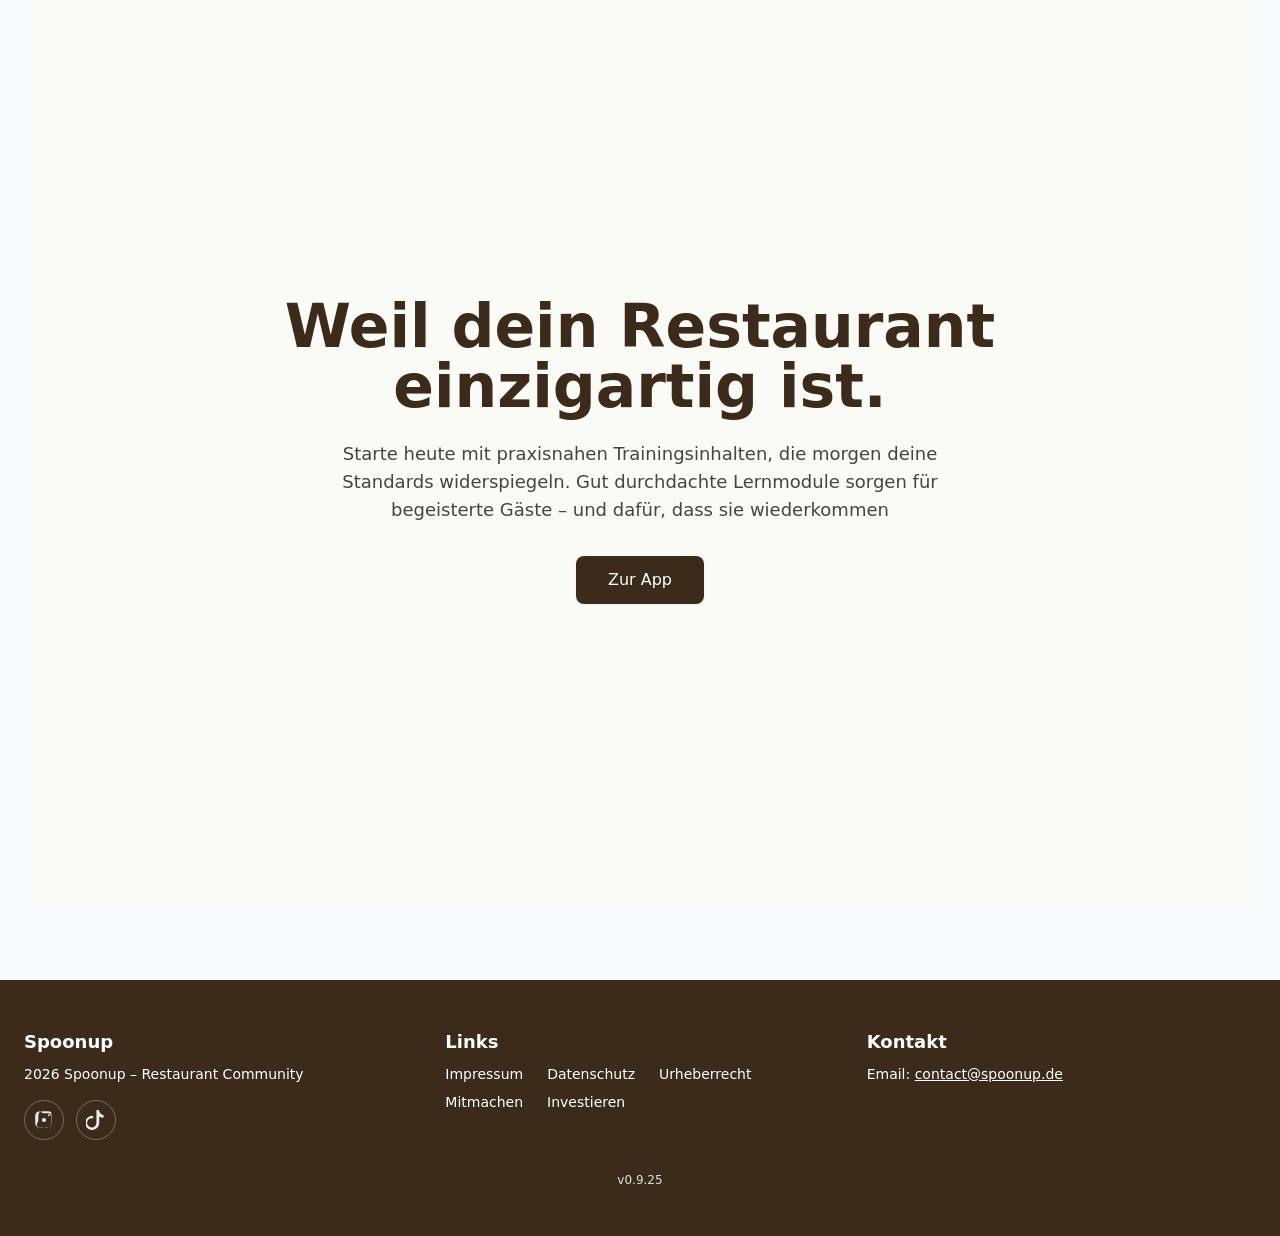
==== commit 019e7e3e: "Deploy App: feat: Tag-Sortierung und Expand/Collapse (v0.9.25) - Tags absteigend nach Anzahl sortier" ====
--- a/index.html
+++ b/index.html
@@ -32,9 +32,9 @@
     <link href="https://fonts.googleapis.com/css2?family=Nunito+Sans:ital,opsz,wght@0,6..12,200..1000;1,6..12,200..1000&display=swap" rel="stylesheet">
 
     <title>SpoonUp</title>
-    <script type="module" crossorigin src="/assets/index-Cy79eBuz.js"></script>
+    <script type="module" crossorigin src="/assets/index-CGElBpUJ.js"></script>
     <link rel="modulepreload" crossorigin href="/assets/vendor-C1Re19DJ.js">
-    <link rel="stylesheet" crossorigin href="/assets/index-PlP0YE7m.css">
+    <link rel="stylesheet" crossorigin href="/assets/index-DMbi31iD.css">
   </head>
   <body>
     <div id="root"></div>
--- a/assets/index-DMbi31iD.css
+++ b/assets/index-DMbi31iD.css
@@ -0,0 +1,3 @@
+*,:before,:after{box-sizing:border-box}html{font-family:system-ui,Segoe UI,Roboto,Helvetica,Arial,sans-serif,"Apple Color Emoji","Segoe UI Emoji";line-height:1.15;-webkit-text-size-adjust:100%;tab-size:4}body{margin:0}code,kbd,samp,pre{font-family:ui-monospace,SFMono-Regular,Consolas,Liberation Mono,Menlo,monospace;font-size:1em}table{border-color:currentcolor}button,input,optgroup,select,textarea{font-family:inherit;font-size:100%;line-height:1.15;margin:0}button,[type=button],[type=reset],[type=submit]{-webkit-appearance:button}:root[data-brand=plinyoo]{--primary: #1E3A8A;--primary-dark: #1E40AF;--primary-light: #3B82F6;--accent: #3B82F6;--accent-dark: #2563EB;--accent-light: #60A5FA;--success: #10B981;--warning: #F59E0B;--error: #EF4444;--info: #3B82F6;--background: #FFFFFF;--background-secondary: #F4F5F7;--text-primary: #141A1F;--text-secondary: #6B7280;--border: #E5E7EB;--auth-button: #3B82F6;--auth-button-hover: #2563EB;--brand-name: "Plinyoo"}:root[data-brand=spoonup]{--primary: #3C2A1A;--primary-dark: #2D1F13;--primary-light: #4D3621;--accent: #3C2A1A;--accent-dark: #2D1F13;--accent-light: #4D3621;--success: #10B981;--warning: #F59E0B;--error: #EF4444;--info: #3B82F6;--background: #FFFFFF;--background-secondary: #FAFAF6;--text-primary: #444444;--text-secondary: #6B7280;--border: #E0E0E0;--auth-button: #3C2A1A;--auth-button-hover: #2D1F13;--brand-name: "Spoonup"}:root{--primary: #3C2A1A;--primary-dark: #2D1F13;--primary-light: #4D3621;--accent: #3C2A1A;--accent-dark: #2D1F13;--accent-light: #4D3621;--success: #10B981;--warning: #F59E0B;--error: #EF4444;--info: #3B82F6;--background: #FFFFFF;--background-secondary: #FAFAF6;--text-primary: #444444;--text-secondary: #6B7280;--border: #E0E0E0;--auth-button: #3C2A1A;--auth-button-hover: #2D1F13;--brand-name: "Spoonup"}*,:before,:after{--tw-border-spacing-x: 0;--tw-border-spacing-y: 0;--tw-translate-x: 0;--tw-translate-y: 0;--tw-rotate: 0;--tw-skew-x: 0;--tw-skew-y: 0;--tw-scale-x: 1;--tw-scale-y: 1;--tw-pan-x: ;--tw-pan-y: ;--tw-pinch-zoom: ;--tw-scroll-snap-strictness: proximity;--tw-gradient-from-position: ;--tw-gradient-via-position: ;--tw-gradient-to-position: ;--tw-ordinal: ;--tw-slashed-zero: ;--tw-numeric-figure: ;--tw-numeric-spacing: ;--tw-numeric-fraction: ;--tw-ring-inset: ;--tw-ring-offset-width: 0px;--tw-ring-offset-color: #fff;--tw-ring-color: rgb(59 130 246 / .5);--tw-ring-offset-shadow: 0 0 #0000;--tw-ring-shadow: 0 0 #0000;--tw-shadow: 0 0 #0000;--tw-shadow-colored: 0 0 #0000;--tw-blur: ;--tw-brightness: ;--tw-contrast: ;--tw-grayscale: ;--tw-hue-rotate: ;--tw-invert: ;--tw-saturate: ;--tw-sepia: ;--tw-drop-shadow: ;--tw-backdrop-blur: ;--tw-backdrop-brightness: ;--tw-backdrop-contrast: ;--tw-backdrop-grayscale: ;--tw-backdrop-hue-rotate: ;--tw-backdrop-invert: ;--tw-backdrop-opacity: ;--tw-backdrop-saturate: ;--tw-backdrop-sepia: ;--tw-contain-size: ;--tw-contain-layout: ;--tw-contain-paint: ;--tw-contain-style: }::backdrop{--tw-border-spacing-x: 0;--tw-border-spacing-y: 0;--tw-translate-x: 0;--tw-translate-y: 0;--tw-rotate: 0;--tw-skew-x: 0;--tw-skew-y: 0;--tw-scale-x: 1;--tw-scale-y: 1;--tw-pan-x: ;--tw-pan-y: ;--tw-pinch-zoom: ;--tw-scroll-snap-strictness: proximity;--tw-gradient-from-position: ;--tw-gradient-via-position: ;--tw-gradient-to-position: ;--tw-ordinal: ;--tw-slashed-zero: ;--tw-numeric-figure: ;--tw-numeric-spacing: ;--tw-numeric-fraction: ;--tw-ring-inset: ;--tw-ring-offset-width: 0px;--tw-ring-offset-color: #fff;--tw-ring-color: rgb(59 130 246 / .5);--tw-ring-offset-shadow: 0 0 #0000;--tw-ring-shadow: 0 0 #0000;--tw-shadow: 0 0 #0000;--tw-shadow-colored: 0 0 #0000;--tw-blur: ;--tw-brightness: ;--tw-contrast: ;--tw-grayscale: ;--tw-hue-rotate: ;--tw-invert: ;--tw-saturate: ;--tw-sepia: ;--tw-drop-shadow: ;--tw-backdrop-blur: ;--tw-backdrop-brightness: ;--tw-backdrop-contrast: ;--tw-backdrop-grayscale: ;--tw-backdrop-hue-rotate: ;--tw-backdrop-invert: ;--tw-backdrop-opacity: ;--tw-backdrop-saturate: ;--tw-backdrop-sepia: ;--tw-contain-size: ;--tw-contain-layout: ;--tw-contain-paint: ;--tw-contain-style: }*,:before,:after{box-sizing:border-box;border-width:0;border-style:solid;border-color:#e5e7eb}:before,:after{--tw-content: ""}html,:host{line-height:1.5;-webkit-text-size-adjust:100%;tab-size:4;font-family:Nunito Sans", system-ui, sans-serif; /* 4 */
+font-feature-settings: normal;font-variation-settings:normal;-webkit-tap-highlight-color:transparent}body{margin:0;line-height:inherit}hr{height:0;color:inherit;border-top-width:1px}abbr:where([title]){-webkit-text-decoration:underline dotted;text-decoration:underline dotted}h1,h2,h3,h4,h5,h6{font-size:inherit;font-weight:inherit}a{color:inherit;text-decoration:inherit}b,strong{font-weight:bolder}code,kbd,samp,pre{font-family:ui-monospace,SFMono-Regular,Menlo,Monaco,Consolas,Liberation Mono,Courier New,monospace;font-feature-settings:normal;font-variation-settings:normal;font-size:1em}small{font-size:80%}sub,sup{font-size:75%;line-height:0;position:relative;vertical-align:baseline}sub{bottom:-.25em}sup{top:-.5em}table{text-indent:0;border-color:inherit;border-collapse:collapse}button,input,optgroup,select,textarea{font-family:inherit;font-feature-settings:inherit;font-variation-settings:inherit;font-size:100%;font-weight:inherit;line-height:inherit;letter-spacing:inherit;color:inherit;margin:0;padding:0}button,select{text-transform:none}button,input:where([type=button]),input:where([type=reset]),input:where([type=submit]){-webkit-appearance:button;background-color:transparent;background-image:none}:-moz-focusring{outline:auto}:-moz-ui-invalid{box-shadow:none}progress{vertical-align:baseline}::-webkit-inner-spin-button,::-webkit-outer-spin-button{height:auto}[type=search]{-webkit-appearance:textfield;outline-offset:-2px}::-webkit-search-decoration{-webkit-appearance:none}::-webkit-file-upload-button{-webkit-appearance:button;font:inherit}summary{display:list-item}blockquote,dl,dd,h1,h2,h3,h4,h5,h6,hr,figure,p,pre{margin:0}fieldset{margin:0;padding:0}legend{padding:0}ol,ul,menu{list-style:none;margin:0;padding:0}dialog{padding:0}textarea{resize:vertical}input::placeholder,textarea::placeholder{opacity:1;color:#9ca3af}button,[role=button]{cursor:pointer}:disabled{cursor:default}img,svg,video,canvas,audio,iframe,embed,object{display:block;vertical-align:middle}img,video{max-width:100%;height:auto}[hidden]:where(:not([hidden=until-found])){display:none}html{font-family:Nunito Sans,system-ui,sans-serif;-webkit-tap-highlight-color:transparent;-webkit-text-size-adjust:100%;-moz-text-size-adjust:100%;text-size-adjust:100%;--tw-bg-opacity: 1;background-color:rgb(250 250 246 / var(--tw-bg-opacity, 1));--tw-text-opacity: 1;color:rgb(68 68 68 / var(--tw-text-opacity, 1))}body{min-height:100vh;-webkit-font-smoothing:antialiased;-moz-osx-font-smoothing:grayscale;-webkit-text-size-adjust:100%;padding-top:var(--safe-area-inset-top);padding-right:var(--safe-area-inset-right);padding-bottom:var(--safe-area-inset-bottom);padding-left:var(--safe-area-inset-left)}::-webkit-scrollbar{width:8px;height:8px}::-webkit-scrollbar-track{background-color:#e5e7eb4d;border-radius:9999px}::-webkit-scrollbar-thumb{background-color:rgb(var(--primary) / .3);border-radius:9999px}::-webkit-scrollbar-thumb:hover{background-color:rgb(var(--primary) / .4)}::selection{background-color:rgb(var(--accent) / .5);color:var(--primary)}:root{--safe-area-inset-top: env(safe-area-inset-top, 0px);--safe-area-inset-right: env(safe-area-inset-right, 0px);--safe-area-inset-bottom: env(safe-area-inset-bottom, 0px);--safe-area-inset-left: env(safe-area-inset-left, 0px);--background: 0 0% 100%;--foreground: 0 0% 3.9%;--card: 0 0% 100%;--card-foreground: 0 0% 3.9%;--popover: 0 0% 100%;--popover-foreground: 0 0% 3.9%;--primary: 0 0% 9%;--primary-foreground: 0 0% 98%;--secondary: 0 0% 96.1%;--secondary-foreground: 0 0% 9%;--muted: 0 0% 96.1%;--muted-foreground: 0 0% 45.1%;--accent: 0 0% 96.1%;--accent-foreground: 0 0% 9%;--destructive: 0 84.2% 60.2%;--destructive-foreground: 0 0% 98%;--border: 0 0% 89.8%;--input: 0 0% 89.8%;--ring: 0 0% 3.9%;--chart-1: 12 76% 61%;--chart-2: 173 58% 39%;--chart-3: 197 37% 24%;--chart-4: 43 74% 66%;--chart-5: 27 87% 67%;--radius: .5rem}.dark{--background: 0 0% 3.9%;--foreground: 0 0% 98%;--card: 0 0% 3.9%;--card-foreground: 0 0% 98%;--popover: 0 0% 3.9%;--popover-foreground: 0 0% 98%;--primary: 0 0% 98%;--primary-foreground: 0 0% 9%;--secondary: 0 0% 14.9%;--secondary-foreground: 0 0% 98%;--muted: 0 0% 14.9%;--muted-foreground: 0 0% 63.9%;--accent: 0 0% 14.9%;--accent-foreground: 0 0% 98%;--destructive: 0 62.8% 30.6%;--destructive-foreground: 0 0% 98%;--border: 0 0% 14.9%;--input: 0 0% 14.9%;--ring: 0 0% 83.1%;--chart-1: 220 70% 50%;--chart-2: 160 60% 45%;--chart-3: 30 80% 55%;--chart-4: 280 65% 60%;--chart-5: 340 75% 55%}*{border-color:hsl(var(--border))}body{background-color:hsl(var(--background));color:hsl(var(--foreground))}.\!container{width:100%!important;margin-right:auto!important;margin-left:auto!important;padding-right:1rem!important;padding-left:1rem!important}.container{width:100%;margin-right:auto;margin-left:auto;padding-right:1rem;padding-left:1rem}@media (min-width: 100%){.\!container{max-width:100%!important;padding-right:1.5rem!important;padding-left:1.5rem!important}.container{max-width:100%;padding-right:1.5rem;padding-left:1.5rem}}@media(min-width:1024px){.\!container{max-width:1024px!important;padding-right:2rem!important;padding-left:2rem!important}.container{max-width:1024px;padding-right:2rem;padding-left:2rem}}@media(min-width:1200px){.\!container{max-width:1200px!important;padding-right:4rem!important;padding-left:4rem!important}.container{max-width:1200px;padding-right:4rem;padding-left:4rem}}@media(min-width:1280px){.\!container{max-width:1280px!important;padding-right:3rem!important;padding-left:3rem!important}.container{max-width:1280px;padding-right:3rem;padding-left:3rem}}.scrollbar-hide{-ms-overflow-style:none;scrollbar-width:none}.scrollbar-hide::-webkit-scrollbar{display:none}@keyframes fadeInScale{0%{opacity:0;transform:scale(.95)}to{opacity:1;transform:scale(1)}}@keyframes checkBounce{0%,to{transform:scale(1)}50%{transform:scale(1.2)}}@keyframes correctAnswer{0%{transform:scale(1)}50%{transform:scale(1.02)}to{transform:scale(1)}}.animate-fade-in-scale{animation:fadeInScale .3s ease-out}.animate-correct-answer{animation:correctAnswer .4s ease-in-out}.btn{display:inline-flex;align-items:center;justify-content:center;border-radius:1rem;padding:.75rem 1.5rem;font-weight:600;transition-property:color,background-color,border-color,text-decoration-color,fill,stroke;transition-timing-function:cubic-bezier(.4,0,.2,1);transition-duration:.2s;animation-duration:.2s}.btn-primary{--tw-bg-opacity: 1;background-color:rgb(60 42 26 / var(--tw-bg-opacity, 1));--tw-text-opacity: 1;color:rgb(255 255 255 / var(--tw-text-opacity, 1))}.btn-primary:hover{--tw-bg-opacity: 1;background-color:rgb(255 212 77 / var(--tw-bg-opacity, 1));--tw-text-opacity: 1;color:rgb(60 42 26 / var(--tw-text-opacity, 1))}.input-field{width:100%;border-radius:1rem;border-width:1px;--tw-bg-opacity: 1;background-color:rgb(255 255 255 / var(--tw-bg-opacity, 1));padding:.75rem 1rem}.input-field:focus{border-color:transparent;--tw-ring-offset-shadow: var(--tw-ring-inset) 0 0 0 var(--tw-ring-offset-width) var(--tw-ring-offset-color);--tw-ring-shadow: var(--tw-ring-inset) 0 0 0 calc(2px + var(--tw-ring-offset-width)) var(--tw-ring-color);box-shadow:var(--tw-ring-offset-shadow),var(--tw-ring-shadow),var(--tw-shadow, 0 0 #0000)}.input-field{border-color:var(--border);color:var(--text-primary)}.input-field:focus{ring-color:var(--accent)}.input-field::placeholder{color:rgb(var(--text-primary) / .5)}.sr-only{position:absolute;width:1px;height:1px;padding:0;margin:-1px;overflow:hidden;clip:rect(0,0,0,0);white-space:nowrap;border-width:0}.pointer-events-none{pointer-events:none}.pointer-events-auto{pointer-events:auto}.visible{visibility:visible}.static{position:static}.fixed{position:fixed}.absolute{position:absolute}.relative{position:relative}.sticky{position:sticky}.inset-0{inset:0}.inset-x-0{left:0;right:0}.inset-y-0{top:0;bottom:0}.-bottom-1{bottom:-.25rem}.-left-1{left:-.25rem}.-left-3{left:-.75rem}.-right-0\.5{right:-.125rem}.-right-1{right:-.25rem}.-top-0\.5{top:-.125rem}.-top-1{top:-.25rem}.-top-16{top:-4rem}.-top-3{top:-.75rem}.bottom-0{bottom:0}.bottom-1\.5{bottom:.375rem}.bottom-2{bottom:.5rem}.bottom-20{bottom:5rem}.bottom-3{bottom:.75rem}.bottom-4{bottom:1rem}.bottom-full{bottom:100%}.left-0{left:0}.left-1\/2{left:50%}.left-2{left:.5rem}.left-3{left:.75rem}.left-4{left:1rem}.right-0{right:0}.right-0\.5{right:.125rem}.right-2{right:.5rem}.right-3{right:.75rem}.right-4{right:1rem}.right-6{right:1.5rem}.right-\[-14px\]{right:-14px}.top-0{top:0}.top-0\.5{top:.125rem}.top-1\/2{top:50%}.top-2{top:.5rem}.top-20{top:5rem}.top-3{top:.75rem}.top-4{top:1rem}.top-\[env\(safe-area-inset-top\)\]{top:env(safe-area-inset-top)}.top-full{top:100%}.z-10{z-index:10}.z-20{z-index:20}.z-30{z-index:30}.z-40{z-index:40}.z-50{z-index:50}.z-\[10000\]{z-index:10000}.z-\[1000\]{z-index:1000}.z-\[1001\]{z-index:1001}.z-\[100\]{z-index:100}.z-\[1\]{z-index:1}.z-\[60\]{z-index:60}.z-\[99999\]{z-index:99999}.col-span-full{grid-column:1 / -1}.m-auto{margin:auto}.-mx-1{margin-left:-.25rem;margin-right:-.25rem}.-mx-1\.5{margin-left:-.375rem;margin-right:-.375rem}.-mx-2{margin-left:-.5rem;margin-right:-.5rem}.-mx-4{margin-left:-1rem;margin-right:-1rem}.-mx-6{margin-left:-1.5rem;margin-right:-1.5rem}.-my-1\.5{margin-top:-.375rem;margin-bottom:-.375rem}.mx-2{margin-left:.5rem;margin-right:.5rem}.mx-3{margin-left:.75rem;margin-right:.75rem}.mx-4{margin-left:1rem;margin-right:1rem}.mx-auto{margin-left:auto;margin-right:auto}.my-1{margin-top:.25rem;margin-bottom:.25rem}.my-2{margin-top:.5rem;margin-bottom:.5rem}.my-3{margin-top:.75rem;margin-bottom:.75rem}.my-4{margin-top:1rem;margin-bottom:1rem}.my-6{margin-top:1.5rem;margin-bottom:1.5rem}.my-8{margin-top:2rem;margin-bottom:2rem}.-mb-px{margin-bottom:-1px}.-ml-0\.5{margin-left:-.125rem}.-ml-1{margin-left:-.25rem}.-ml-1\.5{margin-left:-.375rem}.-mr-1{margin-right:-.25rem}.-mr-1\.5{margin-right:-.375rem}.-mt-1{margin-top:-.25rem}.mb-0\.5{margin-bottom:.125rem}.mb-1{margin-bottom:.25rem}.mb-1\.5{margin-bottom:.375rem}.mb-10{margin-bottom:2.5rem}.mb-12{margin-bottom:3rem}.mb-16{margin-bottom:4rem}.mb-2{margin-bottom:.5rem}.mb-3{margin-bottom:.75rem}.mb-4{margin-bottom:1rem}.mb-6{margin-bottom:1.5rem}.mb-8{margin-bottom:2rem}.ml-1{margin-left:.25rem}.ml-2{margin-left:.5rem}.ml-3{margin-left:.75rem}.ml-4{margin-left:1rem}.ml-7{margin-left:1.75rem}.ml-auto{margin-left:auto}.mr-1{margin-right:.25rem}.mr-1\.5{margin-right:.375rem}.mr-2{margin-right:.5rem}.mr-3{margin-right:.75rem}.mr-4{margin-right:1rem}.mt-0\.5{margin-top:.125rem}.mt-1{margin-top:.25rem}.mt-1\.5{margin-top:.375rem}.mt-10{margin-top:2.5rem}.mt-12{margin-top:3rem}.mt-16{margin-top:4rem}.mt-2{margin-top:.5rem}.mt-20{margin-top:5rem}.mt-3{margin-top:.75rem}.mt-4{margin-top:1rem}.mt-6{margin-top:1.5rem}.mt-8{margin-top:2rem}.mt-auto{margin-top:auto}.line-clamp-1{overflow:hidden;display:-webkit-box;-webkit-box-orient:vertical;-webkit-line-clamp:1}.line-clamp-2{overflow:hidden;display:-webkit-box;-webkit-box-orient:vertical;-webkit-line-clamp:2}.block{display:block}.inline-block{display:inline-block}.inline{display:inline}.flex{display:flex}.inline-flex{display:inline-flex}.table{display:table}.grid{display:grid}.contents{display:contents}.hidden{display:none}.aspect-square{aspect-ratio:1 / 1}.aspect-video{aspect-ratio:16 / 9}.h-0\.5{height:.125rem}.h-1{height:.25rem}.h-1\.5{height:.375rem}.h-1\/3{height:33.333333%}.h-10{height:2.5rem}.h-11{height:2.75rem}.h-12{height:3rem}.h-14{height:3.5rem}.h-16{height:4rem}.h-2{height:.5rem}.h-2\.5{height:.625rem}.h-20{height:5rem}.h-24{height:6rem}.h-28{height:7rem}.h-3{height:.75rem}.h-3\.5{height:.875rem}.h-32{height:8rem}.h-4{height:1rem}.h-40{height:10rem}.h-48{height:12rem}.h-5{height:1.25rem}.h-6{height:1.5rem}.h-64{height:16rem}.h-7{height:1.75rem}.h-8{height:2rem}.h-9{height:2.25rem}.h-\[150px\]{height:150px}.h-\[400px\]{height:400px}.h-\[600px\]{height:600px}.h-\[var\(--radix-select-trigger-height\)\]{height:var(--radix-select-trigger-height)}.h-auto{height:auto}.h-full{height:100%}.h-px{height:1px}.h-screen{height:100vh}.max-h-40{max-height:10rem}.max-h-48{max-height:12rem}.max-h-60{max-height:15rem}.max-h-8{max-height:2rem}.max-h-96{max-height:24rem}.max-h-\[300px\]{max-height:300px}.max-h-\[50vh\]{max-height:50vh}.max-h-\[80vh\]{max-height:80vh}.max-h-\[85vh\]{max-height:85vh}.max-h-\[90vh\]{max-height:90vh}.max-h-\[95vh\]{max-height:95vh}.max-h-\[calc\(90vh-80px\)\]{max-height:calc(90vh - 80px)}.max-h-full{max-height:100%}.max-h-screen{max-height:100vh}.min-h-0{min-height:0px}.min-h-\[300px\]{min-height:300px}.min-h-\[40px\]{min-height:40px}.min-h-\[44px\]{min-height:44px}.min-h-\[80px\]{min-height:80px}.min-h-\[90px\]{min-height:90px}.min-h-screen{min-height:100vh}.w-1\.5{width:.375rem}.w-1\/3{width:33.333333%}.w-10{width:2.5rem}.w-11{width:2.75rem}.w-12{width:3rem}.w-14{width:3.5rem}.w-16{width:4rem}.w-2{width:.5rem}.w-2\.5{width:.625rem}.w-2\/3{width:66.666667%}.w-20{width:5rem}.w-24{width:6rem}.w-28{width:7rem}.w-3{width:.75rem}.w-3\.5{width:.875rem}.w-3\/4{width:75%}.w-32{width:8rem}.w-4{width:1rem}.w-4\/6{width:66.666667%}.w-48{width:12rem}.w-5{width:1.25rem}.w-5\/6{width:83.333333%}.w-6{width:1.5rem}.w-60{width:15rem}.w-7{width:1.75rem}.w-8{width:2rem}.w-80{width:20rem}.w-9{width:2.25rem}.w-\[95vw\]{width:95vw}.w-auto{width:auto}.w-full{width:100%}.w-px{width:1px}.min-w-0{min-width:0px}.min-w-16{min-width:4rem}.min-w-\[100px\]{min-width:100px}.min-w-\[40px\]{min-width:40px}.min-w-\[8rem\]{min-width:8rem}.min-w-\[var\(--radix-select-trigger-width\)\]{min-width:var(--radix-select-trigger-width)}.min-w-full{min-width:100%}.max-w-0{max-width:0px}.max-w-2xl{max-width:42rem}.max-w-3xl{max-width:48rem}.max-w-4xl{max-width:56rem}.max-w-5xl{max-width:64rem}.max-w-6xl{max-width:72rem}.max-w-7xl{max-width:80rem}.max-w-\[1200px\]{max-width:1200px}.max-w-\[500px\]{max-width:500px}.max-w-\[800px\]{max-width:800px}.max-w-\[90px\]{max-width:90px}.max-w-container{max-width:1200px}.max-w-full{max-width:100%}.max-w-md{max-width:28rem}.max-w-none{max-width:none}.max-w-screen-md{max-width:768px}.max-w-sm{max-width:24rem}.max-w-xs{max-width:20rem}.flex-1{flex:1 1 0%}.flex-shrink-0,.shrink-0{flex-shrink:0}.flex-grow{flex-grow:1}.border-collapse{border-collapse:collapse}.-translate-x-1\/2{--tw-translate-x: -50%;transform:translate(var(--tw-translate-x),var(--tw-translate-y)) rotate(var(--tw-rotate)) skew(var(--tw-skew-x)) skewY(var(--tw-skew-y)) scaleX(var(--tw-scale-x)) scaleY(var(--tw-scale-y))}.-translate-x-full{--tw-translate-x: -100%;transform:translate(var(--tw-translate-x),var(--tw-translate-y)) rotate(var(--tw-rotate)) skew(var(--tw-skew-x)) skewY(var(--tw-skew-y)) scaleX(var(--tw-scale-x)) scaleY(var(--tw-scale-y))}.-translate-y-1\/2{--tw-translate-y: -50%;transform:translate(var(--tw-translate-x),var(--tw-translate-y)) rotate(var(--tw-rotate)) skew(var(--tw-skew-x)) skewY(var(--tw-skew-y)) scaleX(var(--tw-scale-x)) scaleY(var(--tw-scale-y))}.translate-x-\[-100px\]{--tw-translate-x: -100px;transform:translate(var(--tw-translate-x),var(--tw-translate-y)) rotate(var(--tw-rotate)) skew(var(--tw-skew-x)) skewY(var(--tw-skew-y)) scaleX(var(--tw-scale-x)) scaleY(var(--tw-scale-y))}.-rotate-90{--tw-rotate: -90deg;transform:translate(var(--tw-translate-x),var(--tw-translate-y)) rotate(var(--tw-rotate)) skew(var(--tw-skew-x)) skewY(var(--tw-skew-y)) scaleX(var(--tw-scale-x)) scaleY(var(--tw-scale-y))}.rotate-45{--tw-rotate: 45deg;transform:translate(var(--tw-translate-x),var(--tw-translate-y)) rotate(var(--tw-rotate)) skew(var(--tw-skew-x)) skewY(var(--tw-skew-y)) scaleX(var(--tw-scale-x)) scaleY(var(--tw-scale-y))}.scale-105{--tw-scale-x: 1.05;--tw-scale-y: 1.05;transform:translate(var(--tw-translate-x),var(--tw-translate-y)) rotate(var(--tw-rotate)) skew(var(--tw-skew-x)) skewY(var(--tw-skew-y)) scaleX(var(--tw-scale-x)) scaleY(var(--tw-scale-y))}.scale-125{--tw-scale-x: 1.25;--tw-scale-y: 1.25;transform:translate(var(--tw-translate-x),var(--tw-translate-y)) rotate(var(--tw-rotate)) skew(var(--tw-skew-x)) skewY(var(--tw-skew-y)) scaleX(var(--tw-scale-x)) scaleY(var(--tw-scale-y))}.scale-150{--tw-scale-x: 1.5;--tw-scale-y: 1.5;transform:translate(var(--tw-translate-x),var(--tw-translate-y)) rotate(var(--tw-rotate)) skew(var(--tw-skew-x)) skewY(var(--tw-skew-y)) scaleX(var(--tw-scale-x)) scaleY(var(--tw-scale-y))}.scale-95{--tw-scale-x: .95;--tw-scale-y: .95;transform:translate(var(--tw-translate-x),var(--tw-translate-y)) rotate(var(--tw-rotate)) skew(var(--tw-skew-x)) skewY(var(--tw-skew-y)) scaleX(var(--tw-scale-x)) scaleY(var(--tw-scale-y))}.scale-\[0\.98\]{--tw-scale-x: .98;--tw-scale-y: .98;transform:translate(var(--tw-translate-x),var(--tw-translate-y)) rotate(var(--tw-rotate)) skew(var(--tw-skew-x)) skewY(var(--tw-skew-y)) scaleX(var(--tw-scale-x)) scaleY(var(--tw-scale-y))}.scale-\[1\.02\]{--tw-scale-x: 1.02;--tw-scale-y: 1.02;transform:translate(var(--tw-translate-x),var(--tw-translate-y)) rotate(var(--tw-rotate)) skew(var(--tw-skew-x)) skewY(var(--tw-skew-y)) scaleX(var(--tw-scale-x)) scaleY(var(--tw-scale-y))}.transform{transform:translate(var(--tw-translate-x),var(--tw-translate-y)) rotate(var(--tw-rotate)) skew(var(--tw-skew-x)) skewY(var(--tw-skew-y)) scaleX(var(--tw-scale-x)) scaleY(var(--tw-scale-y))}@keyframes bounce{0%,to{transform:translateY(-25%);animation-timing-function:cubic-bezier(.8,0,1,1)}50%{transform:none;animation-timing-function:cubic-bezier(0,0,.2,1)}}.animate-bounce{animation:bounce 1s infinite}@keyframes pulse{50%{opacity:.5}}.animate-pulse{animation:pulse 2s cubic-bezier(.4,0,.6,1) infinite}@keyframes spin{to{transform:rotate(360deg)}}.animate-spin{animation:spin 1s linear infinite}.cursor-default{cursor:default}.cursor-grab{cursor:grab}.cursor-not-allowed{cursor:not-allowed}.cursor-pointer{cursor:pointer}.cursor-zoom-in{cursor:zoom-in}.cursor-zoom-out{cursor:zoom-out}.select-none{-webkit-user-select:none;user-select:none}.resize-none{resize:none}.resize{resize:both}.list-inside{list-style-position:inside}.list-decimal{list-style-type:decimal}.list-disc{list-style-type:disc}.appearance-none{appearance:none}.grid-cols-1{grid-template-columns:repeat(1,minmax(0,1fr))}.grid-cols-2{grid-template-columns:repeat(2,minmax(0,1fr))}.grid-cols-3{grid-template-columns:repeat(3,minmax(0,1fr))}.grid-cols-\[1fr_auto_1fr\]{grid-template-columns:1fr auto 1fr}.flex-row{flex-direction:row}.flex-col{flex-direction:column}.flex-col-reverse{flex-direction:column-reverse}.flex-wrap{flex-wrap:wrap}.place-items-center{place-items:center}.items-start{align-items:flex-start}.items-end{align-items:flex-end}.items-center{align-items:center}.items-baseline{align-items:baseline}.items-stretch{align-items:stretch}.justify-start{justify-content:flex-start}.justify-end{justify-content:flex-end}.justify-center{justify-content:center}.justify-between{justify-content:space-between}.justify-around{justify-content:space-around}.gap-0\.5{gap:.125rem}.gap-1{gap:.25rem}.gap-1\.5{gap:.375rem}.gap-2{gap:.5rem}.gap-2\.5{gap:.625rem}.gap-3{gap:.75rem}.gap-4{gap:1rem}.gap-6{gap:1.5rem}.gap-8{gap:2rem}.gap-x-6{column-gap:1.5rem}.gap-y-2{row-gap:.5rem}.space-x-1>:not([hidden])~:not([hidden]){--tw-space-x-reverse: 0;margin-right:calc(.25rem * var(--tw-space-x-reverse));margin-left:calc(.25rem * calc(1 - var(--tw-space-x-reverse)))}.space-x-2>:not([hidden])~:not([hidden]){--tw-space-x-reverse: 0;margin-right:calc(.5rem * var(--tw-space-x-reverse));margin-left:calc(.5rem * calc(1 - var(--tw-space-x-reverse)))}.space-x-3>:not([hidden])~:not([hidden]){--tw-space-x-reverse: 0;margin-right:calc(.75rem * var(--tw-space-x-reverse));margin-left:calc(.75rem * calc(1 - var(--tw-space-x-reverse)))}.space-x-4>:not([hidden])~:not([hidden]){--tw-space-x-reverse: 0;margin-right:calc(1rem * var(--tw-space-x-reverse));margin-left:calc(1rem * calc(1 - var(--tw-space-x-reverse)))}.space-x-6>:not([hidden])~:not([hidden]){--tw-space-x-reverse: 0;margin-right:calc(1.5rem * var(--tw-space-x-reverse));margin-left:calc(1.5rem * calc(1 - var(--tw-space-x-reverse)))}.space-y-0\.5>:not([hidden])~:not([hidden]){--tw-space-y-reverse: 0;margin-top:calc(.125rem * calc(1 - var(--tw-space-y-reverse)));margin-bottom:calc(.125rem * var(--tw-space-y-reverse))}.space-y-1>:not([hidden])~:not([hidden]){--tw-space-y-reverse: 0;margin-top:calc(.25rem * calc(1 - var(--tw-space-y-reverse)));margin-bottom:calc(.25rem * var(--tw-space-y-reverse))}.space-y-1\.5>:not([hidden])~:not([hidden]){--tw-space-y-reverse: 0;margin-top:calc(.375rem * calc(1 - var(--tw-space-y-reverse)));margin-bottom:calc(.375rem * var(--tw-space-y-reverse))}.space-y-10>:not([hidden])~:not([hidden]){--tw-space-y-reverse: 0;margin-top:calc(2.5rem * calc(1 - var(--tw-space-y-reverse)));margin-bottom:calc(2.5rem * var(--tw-space-y-reverse))}.space-y-12>:not([hidden])~:not([hidden]){--tw-space-y-reverse: 0;margin-top:calc(3rem * calc(1 - var(--tw-space-y-reverse)));margin-bottom:calc(3rem * var(--tw-space-y-reverse))}.space-y-2>:not([hidden])~:not([hidden]){--tw-space-y-reverse: 0;margin-top:calc(.5rem * calc(1 - var(--tw-space-y-reverse)));margin-bottom:calc(.5rem * var(--tw-space-y-reverse))}.space-y-3>:not([hidden])~:not([hidden]){--tw-space-y-reverse: 0;margin-top:calc(.75rem * calc(1 - var(--tw-space-y-reverse)));margin-bottom:calc(.75rem * var(--tw-space-y-reverse))}.space-y-4>:not([hidden])~:not([hidden]){--tw-space-y-reverse: 0;margin-top:calc(1rem * calc(1 - var(--tw-space-y-reverse)));margin-bottom:calc(1rem * var(--tw-space-y-reverse))}.space-y-6>:not([hidden])~:not([hidden]){--tw-space-y-reverse: 0;margin-top:calc(1.5rem * calc(1 - var(--tw-space-y-reverse)));margin-bottom:calc(1.5rem * var(--tw-space-y-reverse))}.space-y-8>:not([hidden])~:not([hidden]){--tw-space-y-reverse: 0;margin-top:calc(2rem * calc(1 - var(--tw-space-y-reverse)));margin-bottom:calc(2rem * var(--tw-space-y-reverse))}.divide-y>:not([hidden])~:not([hidden]){--tw-divide-y-reverse: 0;border-top-width:calc(1px * calc(1 - var(--tw-divide-y-reverse)));border-bottom-width:calc(1px * var(--tw-divide-y-reverse))}.divide-black\/10>:not([hidden])~:not([hidden]){border-color:#0000001a}.divide-gray-200>:not([hidden])~:not([hidden]){--tw-divide-opacity: 1;border-color:rgb(229 231 235 / var(--tw-divide-opacity, 1))}.divide-gray-300>:not([hidden])~:not([hidden]){--tw-divide-opacity: 1;border-color:rgb(209 213 219 / var(--tw-divide-opacity, 1))}.overflow-auto{overflow:auto}.overflow-hidden{overflow:hidden}.overflow-x-auto{overflow-x:auto}.overflow-y-auto{overflow-y:auto}.scroll-smooth{scroll-behavior:smooth}.truncate{overflow:hidden;text-overflow:ellipsis;white-space:nowrap}.whitespace-nowrap{white-space:nowrap}.whitespace-pre-wrap{white-space:pre-wrap}.break-words{overflow-wrap:break-word}.rounded{border-radius:.25rem}.rounded-2xl{border-radius:1.5rem}.rounded-full{border-radius:9999px}.rounded-lg{border-radius:var(--radius)}.rounded-md{border-radius:calc(var(--radius) - 2px)}.rounded-none{border-radius:0}.rounded-sm{border-radius:calc(var(--radius) - 4px)}.rounded-xl{border-radius:1rem}.rounded-b-2xl{border-bottom-right-radius:1.5rem;border-bottom-left-radius:1.5rem}.rounded-b-xl{border-bottom-right-radius:1rem;border-bottom-left-radius:1rem}.rounded-t-2xl{border-top-left-radius:1.5rem;border-top-right-radius:1.5rem}.rounded-t-lg{border-top-left-radius:var(--radius);border-top-right-radius:var(--radius)}.border{border-width:1px}.border-0{border-width:0px}.border-2{border-width:2px}.border-4{border-width:4px}.border-b{border-bottom-width:1px}.border-b-2{border-bottom-width:2px}.border-l-4{border-left-width:4px}.border-r{border-right-width:1px}.border-t{border-top-width:1px}.border-t-2{border-top-width:2px}.border-solid{border-style:solid}.border-dashed{border-style:dashed}.border-amber-200{--tw-border-opacity: 1;border-color:rgb(253 230 138 / var(--tw-border-opacity, 1))}.border-amber-200\/40{border-color:#fde68a66}.border-amber-600{--tw-border-opacity: 1;border-color:rgb(217 119 6 / var(--tw-border-opacity, 1))}.border-black\/5{border-color:#0000000d}.border-blue-100{--tw-border-opacity: 1;border-color:rgb(219 234 254 / var(--tw-border-opacity, 1))}.border-blue-200{--tw-border-opacity: 1;border-color:rgb(191 219 254 / var(--tw-border-opacity, 1))}.border-blue-300{--tw-border-opacity: 1;border-color:rgb(147 197 253 / var(--tw-border-opacity, 1))}.border-blue-500{--tw-border-opacity: 1;border-color:rgb(59 130 246 / var(--tw-border-opacity, 1))}.border-blue-600{--tw-border-opacity: 1;border-color:rgb(37 99 235 / var(--tw-border-opacity, 1))}.border-current{border-color:currentColor}.border-destructive{border-color:hsl(var(--destructive))}.border-emerald-200\/40{border-color:#a7f3d066}.border-gray-100{--tw-border-opacity: 1;border-color:rgb(243 244 246 / var(--tw-border-opacity, 1))}.border-gray-200{--tw-border-opacity: 1;border-color:rgb(229 231 235 / var(--tw-border-opacity, 1))}.border-gray-200\/80{border-color:#e5e7ebcc}.border-gray-300{--tw-border-opacity: 1;border-color:rgb(209 213 219 / var(--tw-border-opacity, 1))}.border-gray-400{--tw-border-opacity: 1;border-color:rgb(156 163 175 / var(--tw-border-opacity, 1))}.border-gray-500{--tw-border-opacity: 1;border-color:rgb(107 114 128 / var(--tw-border-opacity, 1))}.border-gray-800{--tw-border-opacity: 1;border-color:rgb(31 41 55 / var(--tw-border-opacity, 1))}.border-green-200{--tw-border-opacity: 1;border-color:rgb(187 247 208 / var(--tw-border-opacity, 1))}.border-green-300{--tw-border-opacity: 1;border-color:rgb(134 239 172 / var(--tw-border-opacity, 1))}.border-green-400{--tw-border-opacity: 1;border-color:rgb(74 222 128 / var(--tw-border-opacity, 1))}.border-green-500{--tw-border-opacity: 1;border-color:rgb(34 197 94 / var(--tw-border-opacity, 1))}.border-indigo-300{--tw-border-opacity: 1;border-color:rgb(165 180 252 / var(--tw-border-opacity, 1))}.border-indigo-600{--tw-border-opacity: 1;border-color:rgb(79 70 229 / var(--tw-border-opacity, 1))}.border-input{border-color:hsl(var(--input))}.border-muted{border-color:hsl(var(--muted))}.border-neutral-200{--tw-border-opacity: 1;border-color:rgb(229 229 229 / var(--tw-border-opacity, 1))}.border-orange-200{--tw-border-opacity: 1;border-color:rgb(254 215 170 / var(--tw-border-opacity, 1))}.border-orange-300{--tw-border-opacity: 1;border-color:rgb(253 186 116 / var(--tw-border-opacity, 1))}.border-orange-600{--tw-border-opacity: 1;border-color:rgb(234 88 12 / var(--tw-border-opacity, 1))}.border-primary{border-color:hsl(var(--primary))}.border-purple-300{--tw-border-opacity: 1;border-color:rgb(216 180 254 / var(--tw-border-opacity, 1))}.border-red-100{--tw-border-opacity: 1;border-color:rgb(254 226 226 / var(--tw-border-opacity, 1))}.border-red-200{--tw-border-opacity: 1;border-color:rgb(254 202 202 / var(--tw-border-opacity, 1))}.border-red-300{--tw-border-opacity: 1;border-color:rgb(252 165 165 / var(--tw-border-opacity, 1))}.border-red-400{--tw-border-opacity: 1;border-color:rgb(248 113 113 / var(--tw-border-opacity, 1))}.border-red-500{--tw-border-opacity: 1;border-color:rgb(239 68 68 / var(--tw-border-opacity, 1))}.border-red-500\/30{border-color:#ef44444d}.border-red-600{--tw-border-opacity: 1;border-color:rgb(220 38 38 / var(--tw-border-opacity, 1))}.border-slate-200\/40{border-color:#e2e8f066}.border-spoonup-braun{--tw-border-opacity: 1;border-color:rgb(60 42 26 / var(--tw-border-opacity, 1))}.border-spoonup-braun\/20{border-color:#3c2a1a33}.border-spoonup-braun\/30{border-color:#3c2a1a4d}.border-spoonup-darkgray\/10{border-color:#4444441a}.border-spoonup-darkgray\/30{border-color:#4444444d}.border-spoonup-gelb{--tw-border-opacity: 1;border-color:rgb(255 212 77 / var(--tw-border-opacity, 1))}.border-spoonup-gelb\/30{border-color:#ffd44d4d}.border-spoonup-lightgray{--tw-border-opacity: 1;border-color:rgb(224 224 224 / var(--tw-border-opacity, 1))}.border-spoonup-lightgray\/70{border-color:#e0e0e0b3}.border-transparent{border-color:transparent}.border-white{--tw-border-opacity: 1;border-color:rgb(255 255 255 / var(--tw-border-opacity, 1))}.border-white\/30{border-color:#ffffff4d}.border-yellow-200{--tw-border-opacity: 1;border-color:rgb(254 240 138 / var(--tw-border-opacity, 1))}.border-yellow-300{--tw-border-opacity: 1;border-color:rgb(253 224 71 / var(--tw-border-opacity, 1))}.border-yellow-400{--tw-border-opacity: 1;border-color:rgb(250 204 21 / var(--tw-border-opacity, 1))}.border-yellow-500{--tw-border-opacity: 1;border-color:rgb(234 179 8 / var(--tw-border-opacity, 1))}.border-zinc-200{--tw-border-opacity: 1;border-color:rgb(228 228 231 / var(--tw-border-opacity, 1))}.border-zinc-300{--tw-border-opacity: 1;border-color:rgb(212 212 216 / var(--tw-border-opacity, 1))}.border-l-spoonup-braun{--tw-border-opacity: 1;border-left-color:rgb(60 42 26 / var(--tw-border-opacity, 1))}.border-l-transparent{border-left-color:transparent}.border-t-transparent{border-top-color:transparent}.bg-amber-100\/50{background-color:#fef3c780}.bg-amber-50{--tw-bg-opacity: 1;background-color:rgb(255 251 235 / var(--tw-bg-opacity, 1))}.bg-background{background-color:hsl(var(--background))}.bg-black{--tw-bg-opacity: 1;background-color:rgb(0 0 0 / var(--tw-bg-opacity, 1))}.bg-black\/0{background-color:#0000}.bg-black\/20{background-color:#0003}.bg-black\/30{background-color:#0000004d}.bg-black\/40{background-color:#0006}.bg-black\/50{background-color:#00000080}.bg-black\/60{background-color:#0009}.bg-blue-100{--tw-bg-opacity: 1;background-color:rgb(219 234 254 / var(--tw-bg-opacity, 1))}.bg-blue-50{--tw-bg-opacity: 1;background-color:rgb(239 246 255 / var(--tw-bg-opacity, 1))}.bg-blue-500{--tw-bg-opacity: 1;background-color:rgb(59 130 246 / var(--tw-bg-opacity, 1))}.bg-blue-600{--tw-bg-opacity: 1;background-color:rgb(37 99 235 / var(--tw-bg-opacity, 1))}.bg-brand-accent{background-color:var(--accent)}.bg-brand-background{background-color:var(--background)}.bg-brand-background-secondary{background-color:var(--background-secondary)}.bg-brand-primary{background-color:var(--primary)}.bg-destructive{background-color:hsl(var(--destructive))}.bg-emerald-100\/50{background-color:#d1fae580}.bg-emerald-500{--tw-bg-opacity: 1;background-color:rgb(16 185 129 / var(--tw-bg-opacity, 1))}.bg-fuchsia-500{--tw-bg-opacity: 1;background-color:rgb(217 70 239 / var(--tw-bg-opacity, 1))}.bg-gray-100{--tw-bg-opacity: 1;background-color:rgb(243 244 246 / var(--tw-bg-opacity, 1))}.bg-gray-200{--tw-bg-opacity: 1;background-color:rgb(229 231 235 / var(--tw-bg-opacity, 1))}.bg-gray-300{--tw-bg-opacity: 1;background-color:rgb(209 213 219 / var(--tw-bg-opacity, 1))}.bg-gray-400{--tw-bg-opacity: 1;background-color:rgb(156 163 175 / var(--tw-bg-opacity, 1))}.bg-gray-50{--tw-bg-opacity: 1;background-color:rgb(249 250 251 / var(--tw-bg-opacity, 1))}.bg-gray-500{--tw-bg-opacity: 1;background-color:rgb(107 114 128 / var(--tw-bg-opacity, 1))}.bg-gray-800{--tw-bg-opacity: 1;background-color:rgb(31 41 55 / var(--tw-bg-opacity, 1))}.bg-green-100{--tw-bg-opacity: 1;background-color:rgb(220 252 231 / var(--tw-bg-opacity, 1))}.bg-green-50{--tw-bg-opacity: 1;background-color:rgb(240 253 244 / var(--tw-bg-opacity, 1))}.bg-green-500{--tw-bg-opacity: 1;background-color:rgb(34 197 94 / var(--tw-bg-opacity, 1))}.bg-green-600{--tw-bg-opacity: 1;background-color:rgb(22 163 74 / var(--tw-bg-opacity, 1))}.bg-indigo-100{--tw-bg-opacity: 1;background-color:rgb(224 231 255 / var(--tw-bg-opacity, 1))}.bg-indigo-50{--tw-bg-opacity: 1;background-color:rgb(238 242 255 / var(--tw-bg-opacity, 1))}.bg-indigo-600{--tw-bg-opacity: 1;background-color:rgb(79 70 229 / var(--tw-bg-opacity, 1))}.bg-indigo-600\/30{background-color:#4f46e54d}.bg-muted{background-color:hsl(var(--muted))}.bg-muted\/20{background-color:hsl(var(--muted) / .2)}.bg-orange-100{--tw-bg-opacity: 1;background-color:rgb(255 237 213 / var(--tw-bg-opacity, 1))}.bg-orange-50{--tw-bg-opacity: 1;background-color:rgb(255 247 237 / var(--tw-bg-opacity, 1))}.bg-orange-500{--tw-bg-opacity: 1;background-color:rgb(249 115 22 / var(--tw-bg-opacity, 1))}.bg-orange-600{--tw-bg-opacity: 1;background-color:rgb(234 88 12 / var(--tw-bg-opacity, 1))}.bg-popover{background-color:hsl(var(--popover))}.bg-primary{background-color:hsl(var(--primary))}.bg-primary\/5{background-color:hsl(var(--primary) / .05)}.bg-purple-100{--tw-bg-opacity: 1;background-color:rgb(243 232 255 / var(--tw-bg-opacity, 1))}.bg-purple-50{--tw-bg-opacity: 1;background-color:rgb(250 245 255 / var(--tw-bg-opacity, 1))}.bg-purple-500{--tw-bg-opacity: 1;background-color:rgb(168 85 247 / var(--tw-bg-opacity, 1))}.bg-purple-600{--tw-bg-opacity: 1;background-color:rgb(147 51 234 / var(--tw-bg-opacity, 1))}.bg-purple-600\/40{background-color:#9333ea66}.bg-red-100{--tw-bg-opacity: 1;background-color:rgb(254 226 226 / var(--tw-bg-opacity, 1))}.bg-red-50{--tw-bg-opacity: 1;background-color:rgb(254 242 242 / var(--tw-bg-opacity, 1))}.bg-red-500{--tw-bg-opacity: 1;background-color:rgb(239 68 68 / var(--tw-bg-opacity, 1))}.bg-red-600{--tw-bg-opacity: 1;background-color:rgb(220 38 38 / var(--tw-bg-opacity, 1))}.bg-red-900\/20{background-color:#7f1d1d33}.bg-secondary{background-color:hsl(var(--secondary))}.bg-sky-500{--tw-bg-opacity: 1;background-color:rgb(14 165 233 / var(--tw-bg-opacity, 1))}.bg-slate-100\/50{background-color:#f1f5f980}.bg-spoonup-braun{--tw-bg-opacity: 1;background-color:rgb(60 42 26 / var(--tw-bg-opacity, 1))}.bg-spoonup-braun\/10{background-color:#3c2a1a1a}.bg-spoonup-braun\/20{background-color:#3c2a1a33}.bg-spoonup-braun\/5{background-color:#3c2a1a0d}.bg-spoonup-gelb{--tw-bg-opacity: 1;background-color:rgb(255 212 77 / var(--tw-bg-opacity, 1))}.bg-spoonup-gelb\/10{background-color:#ffd44d1a}.bg-spoonup-gelb\/20{background-color:#ffd44d33}.bg-spoonup-gelb\/30{background-color:#ffd44d4d}.bg-spoonup-lightgray{--tw-bg-opacity: 1;background-color:rgb(224 224 224 / var(--tw-bg-opacity, 1))}.bg-spoonup-lightgray\/30{background-color:#e0e0e04d}.bg-spoonup-offwhite{--tw-bg-opacity: 1;background-color:rgb(250 250 246 / var(--tw-bg-opacity, 1))}.bg-spoonup-offwhite\/90{background-color:#fafaf6e6}.bg-transparent{background-color:transparent}.bg-white{--tw-bg-opacity: 1;background-color:rgb(255 255 255 / var(--tw-bg-opacity, 1))}.bg-white\/50{background-color:#ffffff80}.bg-white\/80{background-color:#fffc}.bg-white\/90{background-color:#ffffffe6}.bg-white\/95{background-color:#fffffff2}.bg-yellow-100{--tw-bg-opacity: 1;background-color:rgb(254 249 195 / var(--tw-bg-opacity, 1))}.bg-yellow-50{--tw-bg-opacity: 1;background-color:rgb(254 252 232 / var(--tw-bg-opacity, 1))}.bg-yellow-500{--tw-bg-opacity: 1;background-color:rgb(234 179 8 / var(--tw-bg-opacity, 1))}.bg-yellow-600{--tw-bg-opacity: 1;background-color:rgb(202 138 4 / var(--tw-bg-opacity, 1))}.bg-zinc-100{--tw-bg-opacity: 1;background-color:rgb(244 244 245 / var(--tw-bg-opacity, 1))}.bg-zinc-200{--tw-bg-opacity: 1;background-color:rgb(228 228 231 / var(--tw-bg-opacity, 1))}.bg-zinc-50{--tw-bg-opacity: 1;background-color:rgb(250 250 250 / var(--tw-bg-opacity, 1))}.bg-zinc-700\/50{background-color:#3f3f4680}.bg-zinc-800{--tw-bg-opacity: 1;background-color:rgb(39 39 42 / var(--tw-bg-opacity, 1))}.bg-opacity-30{--tw-bg-opacity: .3}.bg-opacity-50{--tw-bg-opacity: .5}.bg-opacity-80{--tw-bg-opacity: .8}.bg-opacity-90{--tw-bg-opacity: .9}.bg-gradient-to-br{background-image:linear-gradient(to bottom right,var(--tw-gradient-stops))}.bg-gradient-to-l{background-image:linear-gradient(to left,var(--tw-gradient-stops))}.bg-gradient-to-r{background-image:linear-gradient(to right,var(--tw-gradient-stops))}.from-amber-50\/80{--tw-gradient-from: rgb(255 251 235 / .8) var(--tw-gradient-from-position);--tw-gradient-to: rgb(255 251 235 / 0) var(--tw-gradient-to-position);--tw-gradient-stops: var(--tw-gradient-from), var(--tw-gradient-to)}.from-blue-50{--tw-gradient-from: #eff6ff var(--tw-gradient-from-position);--tw-gradient-to: rgb(239 246 255 / 0) var(--tw-gradient-to-position);--tw-gradient-stops: var(--tw-gradient-from), var(--tw-gradient-to)}.from-blue-500{--tw-gradient-from: #3b82f6 var(--tw-gradient-from-position);--tw-gradient-to: rgb(59 130 246 / 0) var(--tw-gradient-to-position);--tw-gradient-stops: var(--tw-gradient-from), var(--tw-gradient-to)}.from-emerald-50\/80{--tw-gradient-from: rgb(236 253 245 / .8) var(--tw-gradient-from-position);--tw-gradient-to: rgb(236 253 245 / 0) var(--tw-gradient-to-position);--tw-gradient-stops: var(--tw-gradient-from), var(--tw-gradient-to)}.from-green-50{--tw-gradient-from: #f0fdf4 var(--tw-gradient-from-position);--tw-gradient-to: rgb(240 253 244 / 0) var(--tw-gradient-to-position);--tw-gradient-stops: var(--tw-gradient-from), var(--tw-gradient-to)}.from-indigo-900{--tw-gradient-from: #312e81 var(--tw-gradient-from-position);--tw-gradient-to: rgb(49 46 129 / 0) var(--tw-gradient-to-position);--tw-gradient-stops: var(--tw-gradient-from), var(--tw-gradient-to)}.from-indigo-950{--tw-gradient-from: #1e1b4b var(--tw-gradient-from-position);--tw-gradient-to: rgb(30 27 75 / 0) var(--tw-gradient-to-position);--tw-gradient-stops: var(--tw-gradient-from), var(--tw-gradient-to)}.from-purple-50{--tw-gradient-from: #faf5ff var(--tw-gradient-from-position);--tw-gradient-to: rgb(250 245 255 / 0) var(--tw-gradient-to-position);--tw-gradient-stops: var(--tw-gradient-from), var(--tw-gradient-to)}.from-slate-50\/80{--tw-gradient-from: rgb(248 250 252 / .8) var(--tw-gradient-from-position);--tw-gradient-to: rgb(248 250 252 / 0) var(--tw-gradient-to-position);--tw-gradient-stops: var(--tw-gradient-from), var(--tw-gradient-to)}.from-spoonup-braun{--tw-gradient-from: #3C2A1A var(--tw-gradient-from-position);--tw-gradient-to: rgb(60 42 26 / 0) var(--tw-gradient-to-position);--tw-gradient-stops: var(--tw-gradient-from), var(--tw-gradient-to)}.from-spoonup-braun\/10{--tw-gradient-from: rgb(60 42 26 / .1) var(--tw-gradient-from-position);--tw-gradient-to: rgb(60 42 26 / 0) var(--tw-gradient-to-position);--tw-gradient-stops: var(--tw-gradient-from), var(--tw-gradient-to)}.from-transparent{--tw-gradient-from: transparent var(--tw-gradient-from-position);--tw-gradient-to: rgb(0 0 0 / 0) var(--tw-gradient-to-position);--tw-gradient-stops: var(--tw-gradient-from), var(--tw-gradient-to)}.from-white{--tw-gradient-from: #fff var(--tw-gradient-from-position);--tw-gradient-to: rgb(255 255 255 / 0) var(--tw-gradient-to-position);--tw-gradient-stops: var(--tw-gradient-from), var(--tw-gradient-to)}.via-gray-50\/60{--tw-gradient-to: rgb(249 250 251 / 0) var(--tw-gradient-to-position);--tw-gradient-stops: var(--tw-gradient-from), rgb(249 250 251 / .6) var(--tw-gradient-via-position), var(--tw-gradient-to)}.via-orange-50\/60{--tw-gradient-to: rgb(255 247 237 / 0) var(--tw-gradient-to-position);--tw-gradient-stops: var(--tw-gradient-from), rgb(255 247 237 / .6) var(--tw-gradient-via-position), var(--tw-gradient-to)}.via-purple-900{--tw-gradient-to: rgb(88 28 135 / 0) var(--tw-gradient-to-position);--tw-gradient-stops: var(--tw-gradient-from), #581c87 var(--tw-gradient-via-position), var(--tw-gradient-to)}.via-purple-950{--tw-gradient-to: rgb(59 7 100 / 0) var(--tw-gradient-to-position);--tw-gradient-stops: var(--tw-gradient-from), #3b0764 var(--tw-gradient-via-position), var(--tw-gradient-to)}.via-teal-50\/60{--tw-gradient-to: rgb(240 253 250 / 0) var(--tw-gradient-to-position);--tw-gradient-stops: var(--tw-gradient-from), rgb(240 253 250 / .6) var(--tw-gradient-via-position), var(--tw-gradient-to)}.via-white\/40{--tw-gradient-to: rgb(255 255 255 / 0) var(--tw-gradient-to-position);--tw-gradient-stops: var(--tw-gradient-from), rgb(255 255 255 / .4) var(--tw-gradient-via-position), var(--tw-gradient-to)}.via-white\/80{--tw-gradient-to: rgb(255 255 255 / 0) var(--tw-gradient-to-position);--tw-gradient-stops: var(--tw-gradient-from), rgb(255 255 255 / .8) var(--tw-gradient-via-position), var(--tw-gradient-to)}.to-black{--tw-gradient-to: #000 var(--tw-gradient-to-position)}.to-blue-100{--tw-gradient-to: #dbeafe var(--tw-gradient-to-position)}.to-blue-50{--tw-gradient-to: #eff6ff var(--tw-gradient-to-position)}.to-emerald-50{--tw-gradient-to: #ecfdf5 var(--tw-gradient-to-position)}.to-green-50{--tw-gradient-to: #f0fdf4 var(--tw-gradient-to-position)}.to-purple-50{--tw-gradient-to: #faf5ff var(--tw-gradient-to-position)}.to-purple-600{--tw-gradient-to: #9333ea var(--tw-gradient-to-position)}.to-spoonup-darkgray{--tw-gradient-to: #444444 var(--tw-gradient-to-position)}.to-spoonup-gelb\/10{--tw-gradient-to: rgb(255 212 77 / .1) var(--tw-gradient-to-position)}.to-transparent{--tw-gradient-to: transparent var(--tw-gradient-to-position)}.to-white\/80{--tw-gradient-to: rgb(255 255 255 / .8) var(--tw-gradient-to-position)}.bg-cover{background-size:cover}.bg-center{background-position:center}.fill-primary{fill:hsl(var(--primary))}.object-contain{object-fit:contain}.object-cover{object-fit:cover}.p-0{padding:0}.p-0\.5{padding:.125rem}.p-1{padding:.25rem}.p-1\.5{padding:.375rem}.p-10{padding:2.5rem}.p-2{padding:.5rem}.p-2\.5{padding:.625rem}.p-3{padding:.75rem}.p-4{padding:1rem}.p-5{padding:1.25rem}.p-6{padding:1.5rem}.p-8{padding:2rem}.px-1{padding-left:.25rem;padding-right:.25rem}.px-1\.5{padding-left:.375rem;padding-right:.375rem}.px-2{padding-left:.5rem;padding-right:.5rem}.px-2\.5{padding-left:.625rem;padding-right:.625rem}.px-3{padding-left:.75rem;padding-right:.75rem}.px-4{padding-left:1rem;padding-right:1rem}.px-5{padding-left:1.25rem;padding-right:1.25rem}.px-6{padding-left:1.5rem;padding-right:1.5rem}.px-8{padding-left:2rem;padding-right:2rem}.py-0{padding-top:0;padding-bottom:0}.py-0\.5{padding-top:.125rem;padding-bottom:.125rem}.py-1{padding-top:.25rem;padding-bottom:.25rem}.py-1\.5{padding-top:.375rem;padding-bottom:.375rem}.py-10{padding-top:2.5rem;padding-bottom:2.5rem}.py-12{padding-top:3rem;padding-bottom:3rem}.py-16{padding-top:4rem;padding-bottom:4rem}.py-2{padding-top:.5rem;padding-bottom:.5rem}.py-2\.5{padding-top:.625rem;padding-bottom:.625rem}.py-20{padding-top:5rem;padding-bottom:5rem}.py-3{padding-top:.75rem;padding-bottom:.75rem}.py-3\.5{padding-top:.875rem;padding-bottom:.875rem}.py-4{padding-top:1rem;padding-bottom:1rem}.py-6{padding-top:1.5rem;padding-bottom:1.5rem}.py-8{padding-top:2rem;padding-bottom:2rem}.pb-1{padding-bottom:.25rem}.pb-2{padding-bottom:.5rem}.pb-20{padding-bottom:5rem}.pb-3{padding-bottom:.75rem}.pb-4{padding-bottom:1rem}.pb-6{padding-bottom:1.5rem}.pb-\[calc\(12px\+env\(safe-area-inset-bottom\)\)\]{padding-bottom:calc(12px + env(safe-area-inset-bottom))}.pb-\[env\(safe-area-inset-bottom\)\]{padding-bottom:env(safe-area-inset-bottom)}.pb-safe{padding-bottom:env(safe-area-inset-top)}.pl-10{padding-left:2.5rem}.pl-2{padding-left:.5rem}.pl-3{padding-left:.75rem}.pl-4{padding-left:1rem}.pl-5{padding-left:1.25rem}.pl-6{padding-left:1.5rem}.pl-8{padding-left:2rem}.pr-2{padding-right:.5rem}.pr-3{padding-right:.75rem}.pr-4{padding-right:1rem}.pr-8{padding-right:2rem}.pr-9{padding-right:2.25rem}.ps-6{padding-inline-start:1.5rem}.pt-0{padding-top:0}.pt-16{padding-top:4rem}.pt-2{padding-top:.5rem}.pt-3{padding-top:.75rem}.pt-4{padding-top:1rem}.pt-6{padding-top:1.5rem}.pt-8{padding-top:2rem}.pt-\[calc\(12px\+env\(safe-area-inset-top\)\)\]{padding-top:calc(12px + env(safe-area-inset-top))}.pt-\[calc\(1rem\+env\(safe-area-inset-top\)\)\]{padding-top:calc(1rem + env(safe-area-inset-top))}.pt-\[calc\(env\(safe-area-inset-top\)\+1rem\)\]{padding-top:calc(env(safe-area-inset-top) + 1rem)}.pt-\[env\(safe-area-inset-top\)\],.pt-safe{padding-top:env(safe-area-inset-top)}.text-left{text-align:left}.text-center{text-align:center}.text-right{text-align:right}.align-middle{vertical-align:middle}.font-mono{font-family:ui-monospace,SFMono-Regular,Menlo,Monaco,Consolas,Liberation Mono,Courier New,monospace}.font-nunito{font-family:Nunito Sans", system-ui, sans-serif;
+}.text-2xl{font-size:1.5rem;line-height:2rem}.text-3xl{font-size:1.875rem;line-height:2.25rem}.text-4xl{font-size:2.25rem;line-height:2.5rem}.text-5xl{font-size:3rem;line-height:1}.text-6xl{font-size:3.75rem;line-height:1}.text-\[10px\]{font-size:10px}.text-\[11px\]{font-size:11px}.text-\[13px\]{font-size:13px}.text-\[8px\]{font-size:8px}.text-\[9px\]{font-size:9px}.text-base{font-size:1rem;line-height:1.5rem}.text-lg{font-size:1.125rem;line-height:1.75rem}.text-sm{font-size:.875rem;line-height:1.25rem}.text-xl{font-size:1.25rem;line-height:1.75rem}.text-xs{font-size:.75rem;line-height:1rem}.font-bold{font-weight:700}.font-extrabold{font-weight:800}.font-medium{font-weight:500}.font-normal{font-weight:400}.font-semibold{font-weight:600}.uppercase{text-transform:uppercase}.lowercase{text-transform:lowercase}.capitalize{text-transform:capitalize}.italic{font-style:italic}.leading-6{line-height:1.5rem}.leading-none{line-height:1}.leading-relaxed{line-height:1.625}.leading-tight{line-height:1.25}.tracking-tight{letter-spacing:-.025em}.tracking-wide{letter-spacing:.025em}.text-amber-500{--tw-text-opacity: 1;color:rgb(245 158 11 / var(--tw-text-opacity, 1))}.text-amber-600{--tw-text-opacity: 1;color:rgb(217 119 6 / var(--tw-text-opacity, 1))}.text-amber-700{--tw-text-opacity: 1;color:rgb(180 83 9 / var(--tw-text-opacity, 1))}.text-amber-800{--tw-text-opacity: 1;color:rgb(146 64 14 / var(--tw-text-opacity, 1))}.text-amber-900{--tw-text-opacity: 1;color:rgb(120 53 15 / var(--tw-text-opacity, 1))}.text-blue-400{--tw-text-opacity: 1;color:rgb(96 165 250 / var(--tw-text-opacity, 1))}.text-blue-500{--tw-text-opacity: 1;color:rgb(59 130 246 / var(--tw-text-opacity, 1))}.text-blue-600{--tw-text-opacity: 1;color:rgb(37 99 235 / var(--tw-text-opacity, 1))}.text-blue-700{--tw-text-opacity: 1;color:rgb(29 78 216 / var(--tw-text-opacity, 1))}.text-blue-800{--tw-text-opacity: 1;color:rgb(30 64 175 / var(--tw-text-opacity, 1))}.text-blue-900{--tw-text-opacity: 1;color:rgb(30 58 138 / var(--tw-text-opacity, 1))}.text-brand-accent{color:var(--accent)}.text-brand-primary{color:var(--primary)}.text-brand-text-primary{color:var(--text-primary)}.text-brand-text-secondary{color:var(--text-secondary)}.text-current{color:currentColor}.text-destructive-foreground{color:hsl(var(--destructive-foreground))}.text-emerald-600{--tw-text-opacity: 1;color:rgb(5 150 105 / var(--tw-text-opacity, 1))}.text-emerald-700{--tw-text-opacity: 1;color:rgb(4 120 87 / var(--tw-text-opacity, 1))}.text-emerald-800{--tw-text-opacity: 1;color:rgb(6 95 70 / var(--tw-text-opacity, 1))}.text-foreground{color:hsl(var(--foreground))}.text-foreground\/50{color:hsl(var(--foreground) / .5)}.text-gray-200{--tw-text-opacity: 1;color:rgb(229 231 235 / var(--tw-text-opacity, 1))}.text-gray-300{--tw-text-opacity: 1;color:rgb(209 213 219 / var(--tw-text-opacity, 1))}.text-gray-400{--tw-text-opacity: 1;color:rgb(156 163 175 / var(--tw-text-opacity, 1))}.text-gray-500{--tw-text-opacity: 1;color:rgb(107 114 128 / var(--tw-text-opacity, 1))}.text-gray-600{--tw-text-opacity: 1;color:rgb(75 85 99 / var(--tw-text-opacity, 1))}.text-gray-700{--tw-text-opacity: 1;color:rgb(55 65 81 / var(--tw-text-opacity, 1))}.text-gray-800{--tw-text-opacity: 1;color:rgb(31 41 55 / var(--tw-text-opacity, 1))}.text-gray-900{--tw-text-opacity: 1;color:rgb(17 24 39 / var(--tw-text-opacity, 1))}.text-green-400{--tw-text-opacity: 1;color:rgb(74 222 128 / var(--tw-text-opacity, 1))}.text-green-500{--tw-text-opacity: 1;color:rgb(34 197 94 / var(--tw-text-opacity, 1))}.text-green-600{--tw-text-opacity: 1;color:rgb(22 163 74 / var(--tw-text-opacity, 1))}.text-green-700{--tw-text-opacity: 1;color:rgb(21 128 61 / var(--tw-text-opacity, 1))}.text-green-800{--tw-text-opacity: 1;color:rgb(22 101 52 / var(--tw-text-opacity, 1))}.text-green-900{--tw-text-opacity: 1;color:rgb(20 83 45 / var(--tw-text-opacity, 1))}.text-indigo-600{--tw-text-opacity: 1;color:rgb(79 70 229 / var(--tw-text-opacity, 1))}.text-indigo-800{--tw-text-opacity: 1;color:rgb(55 48 163 / var(--tw-text-opacity, 1))}.text-muted-foreground{color:hsl(var(--muted-foreground))}.text-orange-600{--tw-text-opacity: 1;color:rgb(234 88 12 / var(--tw-text-opacity, 1))}.text-orange-700{--tw-text-opacity: 1;color:rgb(194 65 12 / var(--tw-text-opacity, 1))}.text-orange-800{--tw-text-opacity: 1;color:rgb(154 52 18 / var(--tw-text-opacity, 1))}.text-popover-foreground{color:hsl(var(--popover-foreground))}.text-primary{color:hsl(var(--primary))}.text-primary-foreground{color:hsl(var(--primary-foreground))}.text-purple-300{--tw-text-opacity: 1;color:rgb(216 180 254 / var(--tw-text-opacity, 1))}.text-purple-600{--tw-text-opacity: 1;color:rgb(147 51 234 / var(--tw-text-opacity, 1))}.text-purple-700{--tw-text-opacity: 1;color:rgb(126 34 206 / var(--tw-text-opacity, 1))}.text-purple-800{--tw-text-opacity: 1;color:rgb(107 33 168 / var(--tw-text-opacity, 1))}.text-red-400{--tw-text-opacity: 1;color:rgb(248 113 113 / var(--tw-text-opacity, 1))}.text-red-500{--tw-text-opacity: 1;color:rgb(239 68 68 / var(--tw-text-opacity, 1))}.text-red-600{--tw-text-opacity: 1;color:rgb(220 38 38 / var(--tw-text-opacity, 1))}.text-red-700{--tw-text-opacity: 1;color:rgb(185 28 28 / var(--tw-text-opacity, 1))}.text-red-800{--tw-text-opacity: 1;color:rgb(153 27 27 / var(--tw-text-opacity, 1))}.text-secondary-foreground{color:hsl(var(--secondary-foreground))}.text-slate-700{--tw-text-opacity: 1;color:rgb(51 65 85 / var(--tw-text-opacity, 1))}.text-slate-800{--tw-text-opacity: 1;color:rgb(30 41 59 / var(--tw-text-opacity, 1))}.text-spoonup-braun{--tw-text-opacity: 1;color:rgb(60 42 26 / var(--tw-text-opacity, 1))}.text-spoonup-darkgray{--tw-text-opacity: 1;color:rgb(68 68 68 / var(--tw-text-opacity, 1))}.text-spoonup-darkgray\/30{color:#4444444d}.text-spoonup-darkgray\/50{color:#44444480}.text-spoonup-darkgray\/60{color:#4449}.text-spoonup-darkgray\/70{color:#444444b3}.text-spoonup-darkgray\/80{color:#444c}.text-spoonup-lightgray{--tw-text-opacity: 1;color:rgb(224 224 224 / var(--tw-text-opacity, 1))}.text-transparent{color:transparent}.text-white{--tw-text-opacity: 1;color:rgb(255 255 255 / var(--tw-text-opacity, 1))}.text-white\/50{color:#ffffff80}.text-white\/70{color:#ffffffb3}.text-white\/80{color:#fffc}.text-white\/90{color:#ffffffe6}.text-yellow-300{--tw-text-opacity: 1;color:rgb(253 224 71 / var(--tw-text-opacity, 1))}.text-yellow-400{--tw-text-opacity: 1;color:rgb(250 204 21 / var(--tw-text-opacity, 1))}.text-yellow-500{--tw-text-opacity: 1;color:rgb(234 179 8 / var(--tw-text-opacity, 1))}.text-yellow-600{--tw-text-opacity: 1;color:rgb(202 138 4 / var(--tw-text-opacity, 1))}.text-yellow-700{--tw-text-opacity: 1;color:rgb(161 98 7 / var(--tw-text-opacity, 1))}.text-yellow-800{--tw-text-opacity: 1;color:rgb(133 77 14 / var(--tw-text-opacity, 1))}.text-zinc-200{--tw-text-opacity: 1;color:rgb(228 228 231 / var(--tw-text-opacity, 1))}.text-zinc-500{--tw-text-opacity: 1;color:rgb(113 113 122 / var(--tw-text-opacity, 1))}.text-zinc-600{--tw-text-opacity: 1;color:rgb(82 82 91 / var(--tw-text-opacity, 1))}.text-zinc-700{--tw-text-opacity: 1;color:rgb(63 63 70 / var(--tw-text-opacity, 1))}.text-zinc-900{--tw-text-opacity: 1;color:rgb(24 24 27 / var(--tw-text-opacity, 1))}.underline{text-decoration-line:underline}.underline-offset-4{text-underline-offset:4px}.placeholder-gray-500::placeholder{--tw-placeholder-opacity: 1;color:rgb(107 114 128 / var(--tw-placeholder-opacity, 1))}.placeholder-zinc-500::placeholder{--tw-placeholder-opacity: 1;color:rgb(113 113 122 / var(--tw-placeholder-opacity, 1))}.opacity-0{opacity:0}.opacity-100{opacity:1}.opacity-20{opacity:.2}.opacity-25{opacity:.25}.opacity-30{opacity:.3}.opacity-40{opacity:.4}.opacity-50{opacity:.5}.opacity-60{opacity:.6}.opacity-70{opacity:.7}.opacity-75{opacity:.75}.opacity-80{opacity:.8}.opacity-90{opacity:.9}.shadow{--tw-shadow: 0 1px 3px 0 rgb(0 0 0 / .1), 0 1px 2px -1px rgb(0 0 0 / .1);--tw-shadow-colored: 0 1px 3px 0 var(--tw-shadow-color), 0 1px 2px -1px var(--tw-shadow-color);box-shadow:var(--tw-ring-offset-shadow, 0 0 #0000),var(--tw-ring-shadow, 0 0 #0000),var(--tw-shadow)}.shadow-2xl{--tw-shadow: 0 25px 50px -12px rgb(0 0 0 / .25);--tw-shadow-colored: 0 25px 50px -12px var(--tw-shadow-color);box-shadow:var(--tw-ring-offset-shadow, 0 0 #0000),var(--tw-ring-shadow, 0 0 #0000),var(--tw-shadow)}.shadow-lg{--tw-shadow: 0 10px 15px -3px rgb(0 0 0 / .1), 0 4px 6px -4px rgb(0 0 0 / .1);--tw-shadow-colored: 0 10px 15px -3px var(--tw-shadow-color), 0 4px 6px -4px var(--tw-shadow-color);box-shadow:var(--tw-ring-offset-shadow, 0 0 #0000),var(--tw-ring-shadow, 0 0 #0000),var(--tw-shadow)}.shadow-md{--tw-shadow: 0 4px 6px -1px rgb(0 0 0 / .1), 0 2px 4px -2px rgb(0 0 0 / .1);--tw-shadow-colored: 0 4px 6px -1px var(--tw-shadow-color), 0 2px 4px -2px var(--tw-shadow-color);box-shadow:var(--tw-ring-offset-shadow, 0 0 #0000),var(--tw-ring-shadow, 0 0 #0000),var(--tw-shadow)}.shadow-sm{--tw-shadow: 0 1px 2px 0 rgb(0 0 0 / .05);--tw-shadow-colored: 0 1px 2px 0 var(--tw-shadow-color);box-shadow:var(--tw-ring-offset-shadow, 0 0 #0000),var(--tw-ring-shadow, 0 0 #0000),var(--tw-shadow)}.shadow-spoonup{--tw-shadow: 0 4px 6px -1px rgba(0, 0, 0, .1), 0 2px 4px -1px rgba(0, 0, 0, .06);--tw-shadow-colored: 0 4px 6px -1px var(--tw-shadow-color), 0 2px 4px -1px var(--tw-shadow-color);box-shadow:var(--tw-ring-offset-shadow, 0 0 #0000),var(--tw-ring-shadow, 0 0 #0000),var(--tw-shadow)}.shadow-xl{--tw-shadow: 0 20px 25px -5px rgb(0 0 0 / .1), 0 8px 10px -6px rgb(0 0 0 / .1);--tw-shadow-colored: 0 20px 25px -5px var(--tw-shadow-color), 0 8px 10px -6px var(--tw-shadow-color);box-shadow:var(--tw-ring-offset-shadow, 0 0 #0000),var(--tw-ring-shadow, 0 0 #0000),var(--tw-shadow)}.shadow-purple-900\/30{--tw-shadow-color: rgb(88 28 135 / .3);--tw-shadow: var(--tw-shadow-colored)}.shadow-white\/50{--tw-shadow-color: rgb(255 255 255 / .5);--tw-shadow: var(--tw-shadow-colored)}.outline-none{outline:2px solid transparent;outline-offset:2px}.outline{outline-style:solid}.ring{--tw-ring-offset-shadow: var(--tw-ring-inset) 0 0 0 var(--tw-ring-offset-width) var(--tw-ring-offset-color);--tw-ring-shadow: var(--tw-ring-inset) 0 0 0 calc(3px + var(--tw-ring-offset-width)) var(--tw-ring-color);box-shadow:var(--tw-ring-offset-shadow),var(--tw-ring-shadow),var(--tw-shadow, 0 0 #0000)}.ring-0{--tw-ring-offset-shadow: var(--tw-ring-inset) 0 0 0 var(--tw-ring-offset-width) var(--tw-ring-offset-color);--tw-ring-shadow: var(--tw-ring-inset) 0 0 0 calc(0px + var(--tw-ring-offset-width)) var(--tw-ring-color);box-shadow:var(--tw-ring-offset-shadow),var(--tw-ring-shadow),var(--tw-shadow, 0 0 #0000)}.ring-1{--tw-ring-offset-shadow: var(--tw-ring-inset) 0 0 0 var(--tw-ring-offset-width) var(--tw-ring-offset-color);--tw-ring-shadow: var(--tw-ring-inset) 0 0 0 calc(1px + var(--tw-ring-offset-width)) var(--tw-ring-color);box-shadow:var(--tw-ring-offset-shadow),var(--tw-ring-shadow),var(--tw-shadow, 0 0 #0000)}.ring-2{--tw-ring-offset-shadow: var(--tw-ring-inset) 0 0 0 var(--tw-ring-offset-width) var(--tw-ring-offset-color);--tw-ring-shadow: var(--tw-ring-inset) 0 0 0 calc(2px + var(--tw-ring-offset-width)) var(--tw-ring-color);box-shadow:var(--tw-ring-offset-shadow),var(--tw-ring-shadow),var(--tw-shadow, 0 0 #0000)}.ring-inset{--tw-ring-inset: inset}.ring-black{--tw-ring-opacity: 1;--tw-ring-color: rgb(0 0 0 / var(--tw-ring-opacity, 1))}.ring-black\/5{--tw-ring-color: rgb(0 0 0 / .05)}.ring-blue-500{--tw-ring-opacity: 1;--tw-ring-color: rgb(59 130 246 / var(--tw-ring-opacity, 1))}.ring-blue-500\/50{--tw-ring-color: rgb(59 130 246 / .5)}.ring-emerald-500{--tw-ring-opacity: 1;--tw-ring-color: rgb(16 185 129 / var(--tw-ring-opacity, 1))}.ring-fuchsia-500{--tw-ring-opacity: 1;--tw-ring-color: rgb(217 70 239 / var(--tw-ring-opacity, 1))}.ring-gray-200{--tw-ring-opacity: 1;--tw-ring-color: rgb(229 231 235 / var(--tw-ring-opacity, 1))}.ring-gray-300{--tw-ring-opacity: 1;--tw-ring-color: rgb(209 213 219 / var(--tw-ring-opacity, 1))}.ring-green-500{--tw-ring-opacity: 1;--tw-ring-color: rgb(34 197 94 / var(--tw-ring-opacity, 1))}.ring-indigo-500{--tw-ring-opacity: 1;--tw-ring-color: rgb(99 102 241 / var(--tw-ring-opacity, 1))}.ring-purple-500{--tw-ring-opacity: 1;--tw-ring-color: rgb(168 85 247 / var(--tw-ring-opacity, 1))}.ring-purple-500\/20{--tw-ring-color: rgb(168 85 247 / .2)}.ring-red-500{--tw-ring-opacity: 1;--tw-ring-color: rgb(239 68 68 / var(--tw-ring-opacity, 1))}.ring-sky-500{--tw-ring-opacity: 1;--tw-ring-color: rgb(14 165 233 / var(--tw-ring-opacity, 1))}.ring-spoonup-braun\/40{--tw-ring-color: rgb(60 42 26 / .4)}.ring-white{--tw-ring-opacity: 1;--tw-ring-color: rgb(255 255 255 / var(--tw-ring-opacity, 1))}.ring-opacity-5{--tw-ring-opacity: .05}.ring-opacity-50{--tw-ring-opacity: .5}.ring-offset-2{--tw-ring-offset-width: 2px}.ring-offset-background{--tw-ring-offset-color: hsl(var(--background))}.ring-offset-white{--tw-ring-offset-color: #fff}.blur{--tw-blur: blur(8px);filter:var(--tw-blur) var(--tw-brightness) var(--tw-contrast) var(--tw-grayscale) var(--tw-hue-rotate) var(--tw-invert) var(--tw-saturate) var(--tw-sepia) var(--tw-drop-shadow)}.blur-3xl{--tw-blur: blur(64px);filter:var(--tw-blur) var(--tw-brightness) var(--tw-contrast) var(--tw-grayscale) var(--tw-hue-rotate) var(--tw-invert) var(--tw-saturate) var(--tw-sepia) var(--tw-drop-shadow)}.drop-shadow-lg{--tw-drop-shadow: drop-shadow(0 10px 8px rgb(0 0 0 / .04)) drop-shadow(0 4px 3px rgb(0 0 0 / .1));filter:var(--tw-blur) var(--tw-brightness) var(--tw-contrast) var(--tw-grayscale) var(--tw-hue-rotate) var(--tw-invert) var(--tw-saturate) var(--tw-sepia) var(--tw-drop-shadow)}.drop-shadow-md{--tw-drop-shadow: drop-shadow(0 4px 3px rgb(0 0 0 / .07)) drop-shadow(0 2px 2px rgb(0 0 0 / .06));filter:var(--tw-blur) var(--tw-brightness) var(--tw-contrast) var(--tw-grayscale) var(--tw-hue-rotate) var(--tw-invert) var(--tw-saturate) var(--tw-sepia) var(--tw-drop-shadow)}.grayscale{--tw-grayscale: grayscale(100%);filter:var(--tw-blur) var(--tw-brightness) var(--tw-contrast) var(--tw-grayscale) var(--tw-hue-rotate) var(--tw-invert) var(--tw-saturate) var(--tw-sepia) var(--tw-drop-shadow)}.sepia{--tw-sepia: sepia(100%);filter:var(--tw-blur) var(--tw-brightness) var(--tw-contrast) var(--tw-grayscale) var(--tw-hue-rotate) var(--tw-invert) var(--tw-saturate) var(--tw-sepia) var(--tw-drop-shadow)}.\!filter{filter:var(--tw-blur) var(--tw-brightness) var(--tw-contrast) var(--tw-grayscale) var(--tw-hue-rotate) var(--tw-invert) var(--tw-saturate) var(--tw-sepia) var(--tw-drop-shadow)!important}.filter{filter:var(--tw-blur) var(--tw-brightness) var(--tw-contrast) var(--tw-grayscale) var(--tw-hue-rotate) var(--tw-invert) var(--tw-saturate) var(--tw-sepia) var(--tw-drop-shadow)}.backdrop-blur{--tw-backdrop-blur: blur(8px);-webkit-backdrop-filter:var(--tw-backdrop-blur) var(--tw-backdrop-brightness) var(--tw-backdrop-contrast) var(--tw-backdrop-grayscale) var(--tw-backdrop-hue-rotate) var(--tw-backdrop-invert) var(--tw-backdrop-opacity) var(--tw-backdrop-saturate) var(--tw-backdrop-sepia);backdrop-filter:var(--tw-backdrop-blur) var(--tw-backdrop-brightness) var(--tw-backdrop-contrast) var(--tw-backdrop-grayscale) var(--tw-backdrop-hue-rotate) var(--tw-backdrop-invert) var(--tw-backdrop-opacity) var(--tw-backdrop-saturate) var(--tw-backdrop-sepia)}.backdrop-blur-sm{--tw-backdrop-blur: blur(4px);-webkit-backdrop-filter:var(--tw-backdrop-blur) var(--tw-backdrop-brightness) var(--tw-backdrop-contrast) var(--tw-backdrop-grayscale) var(--tw-backdrop-hue-rotate) var(--tw-backdrop-invert) var(--tw-backdrop-opacity) var(--tw-backdrop-saturate) var(--tw-backdrop-sepia);backdrop-filter:var(--tw-backdrop-blur) var(--tw-backdrop-brightness) var(--tw-backdrop-contrast) var(--tw-backdrop-grayscale) var(--tw-backdrop-hue-rotate) var(--tw-backdrop-invert) var(--tw-backdrop-opacity) var(--tw-backdrop-saturate) var(--tw-backdrop-sepia)}.backdrop-filter{-webkit-backdrop-filter:var(--tw-backdrop-blur) var(--tw-backdrop-brightness) var(--tw-backdrop-contrast) var(--tw-backdrop-grayscale) var(--tw-backdrop-hue-rotate) var(--tw-backdrop-invert) var(--tw-backdrop-opacity) var(--tw-backdrop-saturate) var(--tw-backdrop-sepia);backdrop-filter:var(--tw-backdrop-blur) var(--tw-backdrop-brightness) var(--tw-backdrop-contrast) var(--tw-backdrop-grayscale) var(--tw-backdrop-hue-rotate) var(--tw-backdrop-invert) var(--tw-backdrop-opacity) var(--tw-backdrop-saturate) var(--tw-backdrop-sepia)}.transition{transition-property:color,background-color,border-color,text-decoration-color,fill,stroke,opacity,box-shadow,transform,filter,-webkit-backdrop-filter;transition-property:color,background-color,border-color,text-decoration-color,fill,stroke,opacity,box-shadow,transform,filter,backdrop-filter;transition-property:color,background-color,border-color,text-decoration-color,fill,stroke,opacity,box-shadow,transform,filter,backdrop-filter,-webkit-backdrop-filter;transition-timing-function:cubic-bezier(.4,0,.2,1);transition-duration:.15s}.transition-all{transition-property:all;transition-timing-function:cubic-bezier(.4,0,.2,1);transition-duration:.15s}.transition-colors{transition-property:color,background-color,border-color,text-decoration-color,fill,stroke;transition-timing-function:cubic-bezier(.4,0,.2,1);transition-duration:.15s}.transition-opacity{transition-property:opacity;transition-timing-function:cubic-bezier(.4,0,.2,1);transition-duration:.15s}.transition-shadow{transition-property:box-shadow;transition-timing-function:cubic-bezier(.4,0,.2,1);transition-duration:.15s}.transition-transform{transition-property:transform;transition-timing-function:cubic-bezier(.4,0,.2,1);transition-duration:.15s}.duration-150{transition-duration:.15s}.duration-200{transition-duration:.2s}.duration-300{transition-duration:.3s}.duration-500{transition-duration:.5s}.duration-700{transition-duration:.7s}.ease-in-out{transition-timing-function:cubic-bezier(.4,0,.2,1)}.ease-out{transition-timing-function:cubic-bezier(0,0,.2,1)}.will-change-transform{will-change:transform}@keyframes enter{0%{opacity:var(--tw-enter-opacity, 1);transform:translate3d(var(--tw-enter-translate-x, 0),var(--tw-enter-translate-y, 0),0) scale3d(var(--tw-enter-scale, 1),var(--tw-enter-scale, 1),var(--tw-enter-scale, 1)) rotate(var(--tw-enter-rotate, 0))}}@keyframes exit{to{opacity:var(--tw-exit-opacity, 1);transform:translate3d(var(--tw-exit-translate-x, 0),var(--tw-exit-translate-y, 0),0) scale3d(var(--tw-exit-scale, 1),var(--tw-exit-scale, 1),var(--tw-exit-scale, 1)) rotate(var(--tw-exit-rotate, 0))}}.animate-in{animation-name:enter;animation-duration:.15s;--tw-enter-opacity: initial;--tw-enter-scale: initial;--tw-enter-rotate: initial;--tw-enter-translate-x: initial;--tw-enter-translate-y: initial}.fade-in{--tw-enter-opacity: 0}.slide-in-from-bottom-2{--tw-enter-translate-y: .5rem}.slide-in-from-top-2{--tw-enter-translate-y: -.5rem}.duration-150{animation-duration:.15s}.duration-200{animation-duration:.2s}.duration-300{animation-duration:.3s}.duration-500{animation-duration:.5s}.duration-700{animation-duration:.7s}.ease-in-out{animation-timing-function:cubic-bezier(.4,0,.2,1)}.ease-out{animation-timing-function:cubic-bezier(0,0,.2,1)}.running{animation-play-state:running}.file\:border-0::file-selector-button{border-width:0px}.file\:bg-transparent::file-selector-button{background-color:transparent}.file\:text-sm::file-selector-button{font-size:.875rem;line-height:1.25rem}.file\:font-medium::file-selector-button{font-weight:500}.placeholder\:text-gray-400::placeholder{--tw-text-opacity: 1;color:rgb(156 163 175 / var(--tw-text-opacity, 1))}.placeholder\:text-muted-foreground::placeholder{color:hsl(var(--muted-foreground))}.placeholder\:text-spoonup-darkgray\/50::placeholder{color:#44444480}.after\:absolute:after{content:var(--tw-content);position:absolute}.after\:left-\[2px\]:after{content:var(--tw-content);left:2px}.after\:top-\[2px\]:after{content:var(--tw-content);top:2px}.after\:h-5:after{content:var(--tw-content);height:1.25rem}.after\:w-5:after{content:var(--tw-content);width:1.25rem}.after\:rounded-full:after{content:var(--tw-content);border-radius:9999px}.after\:bg-white:after{content:var(--tw-content);--tw-bg-opacity: 1;background-color:rgb(255 255 255 / var(--tw-bg-opacity, 1))}.after\:transition-all:after{content:var(--tw-content);transition-property:all;transition-timing-function:cubic-bezier(.4,0,.2,1);transition-duration:.15s}.after\:duration-300:after{content:var(--tw-content);transition-duration:.3s}.after\:content-\[\'\'\]:after{--tw-content: "";content:var(--tw-content)}.after\:duration-300:after{content:var(--tw-content);animation-duration:.3s}.last\:border-0:last-child{border-width:0px}.last\:border-b-0:last-child{border-bottom-width:0px}.last\:pb-0:last-child{padding-bottom:0}.focus-within\:ring-2:focus-within{--tw-ring-offset-shadow: var(--tw-ring-inset) 0 0 0 var(--tw-ring-offset-width) var(--tw-ring-offset-color);--tw-ring-shadow: var(--tw-ring-inset) 0 0 0 calc(2px + var(--tw-ring-offset-width)) var(--tw-ring-color);box-shadow:var(--tw-ring-offset-shadow),var(--tw-ring-shadow),var(--tw-shadow, 0 0 #0000)}.focus-within\:ring-spoonup-braun:focus-within{--tw-ring-opacity: 1;--tw-ring-color: rgb(60 42 26 / var(--tw-ring-opacity, 1))}.hover\:-translate-y-1:hover{--tw-translate-y: -.25rem;transform:translate(var(--tw-translate-x),var(--tw-translate-y)) rotate(var(--tw-rotate)) skew(var(--tw-skew-x)) skewY(var(--tw-skew-y)) scaleX(var(--tw-scale-x)) scaleY(var(--tw-scale-y))}.hover\:-translate-y-2:hover{--tw-translate-y: -.5rem;transform:translate(var(--tw-translate-x),var(--tw-translate-y)) rotate(var(--tw-rotate)) skew(var(--tw-skew-x)) skewY(var(--tw-skew-y)) scaleX(var(--tw-scale-x)) scaleY(var(--tw-scale-y))}.hover\:scale-105:hover{--tw-scale-x: 1.05;--tw-scale-y: 1.05;transform:translate(var(--tw-translate-x),var(--tw-translate-y)) rotate(var(--tw-rotate)) skew(var(--tw-skew-x)) skewY(var(--tw-skew-y)) scaleX(var(--tw-scale-x)) scaleY(var(--tw-scale-y))}.hover\:scale-\[1\.02\]:hover{--tw-scale-x: 1.02;--tw-scale-y: 1.02;transform:translate(var(--tw-translate-x),var(--tw-translate-y)) rotate(var(--tw-rotate)) skew(var(--tw-skew-x)) skewY(var(--tw-skew-y)) scaleX(var(--tw-scale-x)) scaleY(var(--tw-scale-y))}.hover\:border-blue-300:hover{--tw-border-opacity: 1;border-color:rgb(147 197 253 / var(--tw-border-opacity, 1))}.hover\:border-blue-400:hover{--tw-border-opacity: 1;border-color:rgb(96 165 250 / var(--tw-border-opacity, 1))}.hover\:border-gray-300:hover{--tw-border-opacity: 1;border-color:rgb(209 213 219 / var(--tw-border-opacity, 1))}.hover\:border-indigo-400:hover{--tw-border-opacity: 1;border-color:rgb(129 140 248 / var(--tw-border-opacity, 1))}.hover\:border-muted:hover{border-color:hsl(var(--muted))}.hover\:border-muted\/50:hover{border-color:hsl(var(--muted) / .5)}.hover\:border-spoonup-braun:hover{--tw-border-opacity: 1;border-color:rgb(60 42 26 / var(--tw-border-opacity, 1))}.hover\:border-spoonup-braun\/50:hover{border-color:#3c2a1a80}.hover\:border-spoonup-gelb:hover{--tw-border-opacity: 1;border-color:rgb(255 212 77 / var(--tw-border-opacity, 1))}.hover\:bg-accent:hover{background-color:hsl(var(--accent))}.hover\:bg-amber-200\/60:hover{background-color:#fde68a99}.hover\:bg-black\/10:hover{background-color:#0000001a}.hover\:bg-black\/70:hover{background-color:#000000b3}.hover\:bg-blue-100:hover{--tw-bg-opacity: 1;background-color:rgb(219 234 254 / var(--tw-bg-opacity, 1))}.hover\:bg-blue-200:hover{--tw-bg-opacity: 1;background-color:rgb(191 219 254 / var(--tw-bg-opacity, 1))}.hover\:bg-blue-50:hover{--tw-bg-opacity: 1;background-color:rgb(239 246 255 / var(--tw-bg-opacity, 1))}.hover\:bg-blue-50\/30:hover{background-color:#eff6ff4d}.hover\:bg-blue-600:hover{--tw-bg-opacity: 1;background-color:rgb(37 99 235 / var(--tw-bg-opacity, 1))}.hover\:bg-blue-700:hover{--tw-bg-opacity: 1;background-color:rgb(29 78 216 / var(--tw-bg-opacity, 1))}.hover\:bg-brand-accent-dark:hover{background-color:var(--accent-dark)}.hover\:bg-brand-primary:hover{background-color:var(--primary)}.hover\:bg-brand-primary-dark:hover{background-color:var(--primary-dark)}.hover\:bg-destructive\/80:hover{background-color:hsl(var(--destructive) / .8)}.hover\:bg-emerald-200\/60:hover{background-color:#a7f3d099}.hover\:bg-gray-100:hover{--tw-bg-opacity: 1;background-color:rgb(243 244 246 / var(--tw-bg-opacity, 1))}.hover\:bg-gray-200:hover{--tw-bg-opacity: 1;background-color:rgb(229 231 235 / var(--tw-bg-opacity, 1))}.hover\:bg-gray-200\/70:hover{background-color:#e5e7ebb3}.hover\:bg-gray-300:hover{--tw-bg-opacity: 1;background-color:rgb(209 213 219 / var(--tw-bg-opacity, 1))}.hover\:bg-gray-400:hover{--tw-bg-opacity: 1;background-color:rgb(156 163 175 / var(--tw-bg-opacity, 1))}.hover\:bg-gray-50:hover{--tw-bg-opacity: 1;background-color:rgb(249 250 251 / var(--tw-bg-opacity, 1))}.hover\:bg-gray-600:hover{--tw-bg-opacity: 1;background-color:rgb(75 85 99 / var(--tw-bg-opacity, 1))}.hover\:bg-green-100:hover{--tw-bg-opacity: 1;background-color:rgb(220 252 231 / var(--tw-bg-opacity, 1))}.hover\:bg-green-200:hover{--tw-bg-opacity: 1;background-color:rgb(187 247 208 / var(--tw-bg-opacity, 1))}.hover\:bg-green-700:hover{--tw-bg-opacity: 1;background-color:rgb(21 128 61 / var(--tw-bg-opacity, 1))}.hover\:bg-indigo-200:hover{--tw-bg-opacity: 1;background-color:rgb(199 210 254 / var(--tw-bg-opacity, 1))}.hover\:bg-indigo-700:hover{--tw-bg-opacity: 1;background-color:rgb(67 56 202 / var(--tw-bg-opacity, 1))}.hover\:bg-inherit:hover{background-color:inherit}.hover\:bg-neutral-50:hover{--tw-bg-opacity: 1;background-color:rgb(250 250 250 / var(--tw-bg-opacity, 1))}.hover\:bg-orange-100:hover{--tw-bg-opacity: 1;background-color:rgb(255 237 213 / var(--tw-bg-opacity, 1))}.hover\:bg-orange-50:hover{--tw-bg-opacity: 1;background-color:rgb(255 247 237 / var(--tw-bg-opacity, 1))}.hover\:bg-orange-700:hover{--tw-bg-opacity: 1;background-color:rgb(194 65 12 / var(--tw-bg-opacity, 1))}.hover\:bg-primary\/80:hover{background-color:hsl(var(--primary) / .8)}.hover\:bg-purple-200:hover{--tw-bg-opacity: 1;background-color:rgb(233 213 255 / var(--tw-bg-opacity, 1))}.hover\:bg-purple-50:hover{--tw-bg-opacity: 1;background-color:rgb(250 245 255 / var(--tw-bg-opacity, 1))}.hover\:bg-purple-600:hover{--tw-bg-opacity: 1;background-color:rgb(147 51 234 / var(--tw-bg-opacity, 1))}.hover\:bg-purple-700:hover{--tw-bg-opacity: 1;background-color:rgb(126 34 206 / var(--tw-bg-opacity, 1))}.hover\:bg-red-100:hover{--tw-bg-opacity: 1;background-color:rgb(254 226 226 / var(--tw-bg-opacity, 1))}.hover\:bg-red-200:hover{--tw-bg-opacity: 1;background-color:rgb(254 202 202 / var(--tw-bg-opacity, 1))}.hover\:bg-red-50:hover{--tw-bg-opacity: 1;background-color:rgb(254 242 242 / var(--tw-bg-opacity, 1))}.hover\:bg-red-600:hover{--tw-bg-opacity: 1;background-color:rgb(220 38 38 / var(--tw-bg-opacity, 1))}.hover\:bg-red-700:hover{--tw-bg-opacity: 1;background-color:rgb(185 28 28 / var(--tw-bg-opacity, 1))}.hover\:bg-secondary\/80:hover{background-color:hsl(var(--secondary) / .8)}.hover\:bg-slate-200\/60:hover{background-color:#e2e8f099}.hover\:bg-spoonup-braun:hover{--tw-bg-opacity: 1;background-color:rgb(60 42 26 / var(--tw-bg-opacity, 1))}.hover\:bg-spoonup-braun\/10:hover{background-color:#3c2a1a1a}.hover\:bg-spoonup-braun\/20:hover{background-color:#3c2a1a33}.hover\:bg-spoonup-braun\/5:hover{background-color:#3c2a1a0d}.hover\:bg-spoonup-braun\/90:hover{background-color:#3c2a1ae6}.hover\:bg-spoonup-darkgray:hover{--tw-bg-opacity: 1;background-color:rgb(68 68 68 / var(--tw-bg-opacity, 1))}.hover\:bg-spoonup-gelb:hover{--tw-bg-opacity: 1;background-color:rgb(255 212 77 / var(--tw-bg-opacity, 1))}.hover\:bg-spoonup-lightgray:hover{--tw-bg-opacity: 1;background-color:rgb(224 224 224 / var(--tw-bg-opacity, 1))}.hover\:bg-spoonup-offwhite:hover{--tw-bg-opacity: 1;background-color:rgb(250 250 246 / var(--tw-bg-opacity, 1))}.hover\:bg-white:hover{--tw-bg-opacity: 1;background-color:rgb(255 255 255 / var(--tw-bg-opacity, 1))}.hover\:bg-white\/10:hover{background-color:#ffffff1a}.hover\:bg-white\/50:hover{background-color:#ffffff80}.hover\:bg-white\/70:hover{background-color:#ffffffb3}.hover\:bg-white\/75:hover{background-color:#ffffffbf}.hover\:bg-yellow-200:hover{--tw-bg-opacity: 1;background-color:rgb(254 240 138 / var(--tw-bg-opacity, 1))}.hover\:bg-yellow-700:hover{--tw-bg-opacity: 1;background-color:rgb(161 98 7 / var(--tw-bg-opacity, 1))}.hover\:bg-zinc-100:hover{--tw-bg-opacity: 1;background-color:rgb(244 244 245 / var(--tw-bg-opacity, 1))}.hover\:bg-zinc-50:hover{--tw-bg-opacity: 1;background-color:rgb(250 250 250 / var(--tw-bg-opacity, 1))}.hover\:bg-opacity-80:hover{--tw-bg-opacity: .8}.hover\:bg-opacity-90:hover{--tw-bg-opacity: .9}.hover\:from-blue-100:hover{--tw-gradient-from: #dbeafe var(--tw-gradient-from-position);--tw-gradient-to: rgb(219 234 254 / 0) var(--tw-gradient-to-position);--tw-gradient-stops: var(--tw-gradient-from), var(--tw-gradient-to)}.hover\:to-purple-100:hover{--tw-gradient-to: #f3e8ff var(--tw-gradient-to-position)}.hover\:text-accent-foreground:hover{color:hsl(var(--accent-foreground))}.hover\:text-blue-300:hover{--tw-text-opacity: 1;color:rgb(147 197 253 / var(--tw-text-opacity, 1))}.hover\:text-blue-500:hover{--tw-text-opacity: 1;color:rgb(59 130 246 / var(--tw-text-opacity, 1))}.hover\:text-blue-600:hover{--tw-text-opacity: 1;color:rgb(37 99 235 / var(--tw-text-opacity, 1))}.hover\:text-blue-800:hover{--tw-text-opacity: 1;color:rgb(30 64 175 / var(--tw-text-opacity, 1))}.hover\:text-foreground:hover{color:hsl(var(--foreground))}.hover\:text-gray-300:hover{--tw-text-opacity: 1;color:rgb(209 213 219 / var(--tw-text-opacity, 1))}.hover\:text-gray-600:hover{--tw-text-opacity: 1;color:rgb(75 85 99 / var(--tw-text-opacity, 1))}.hover\:text-gray-700:hover{--tw-text-opacity: 1;color:rgb(55 65 81 / var(--tw-text-opacity, 1))}.hover\:text-gray-900:hover{--tw-text-opacity: 1;color:rgb(17 24 39 / var(--tw-text-opacity, 1))}.hover\:text-green-700:hover{--tw-text-opacity: 1;color:rgb(21 128 61 / var(--tw-text-opacity, 1))}.hover\:text-green-900:hover{--tw-text-opacity: 1;color:rgb(20 83 45 / var(--tw-text-opacity, 1))}.hover\:text-inherit:hover{color:inherit}.hover\:text-purple-600:hover{--tw-text-opacity: 1;color:rgb(147 51 234 / var(--tw-text-opacity, 1))}.hover\:text-red-500:hover{--tw-text-opacity: 1;color:rgb(239 68 68 / var(--tw-text-opacity, 1))}.hover\:text-red-600:hover{--tw-text-opacity: 1;color:rgb(220 38 38 / var(--tw-text-opacity, 1))}.hover\:text-red-700:hover{--tw-text-opacity: 1;color:rgb(185 28 28 / var(--tw-text-opacity, 1))}.hover\:text-red-800:hover{--tw-text-opacity: 1;color:rgb(153 27 27 / var(--tw-text-opacity, 1))}.hover\:text-spoonup-braun:hover{--tw-text-opacity: 1;color:rgb(60 42 26 / var(--tw-text-opacity, 1))}.hover\:text-spoonup-braun\/80:hover{color:#3c2a1acc}.hover\:text-spoonup-darkgray:hover{--tw-text-opacity: 1;color:rgb(68 68 68 / var(--tw-text-opacity, 1))}.hover\:text-spoonup-gelb:hover{--tw-text-opacity: 1;color:rgb(255 212 77 / var(--tw-text-opacity, 1))}.hover\:text-white:hover{--tw-text-opacity: 1;color:rgb(255 255 255 / var(--tw-text-opacity, 1))}.hover\:text-yellow-800:hover{--tw-text-opacity: 1;color:rgb(133 77 14 / var(--tw-text-opacity, 1))}.hover\:text-zinc-700:hover{--tw-text-opacity: 1;color:rgb(63 63 70 / var(--tw-text-opacity, 1))}.hover\:underline:hover{text-decoration-line:underline}.hover\:no-underline:hover{text-decoration-line:none}.hover\:opacity-100:hover{opacity:1}.hover\:opacity-75:hover{opacity:.75}.hover\:opacity-80:hover{opacity:.8}.hover\:shadow-2xl:hover{--tw-shadow: 0 25px 50px -12px rgb(0 0 0 / .25);--tw-shadow-colored: 0 25px 50px -12px var(--tw-shadow-color);box-shadow:var(--tw-ring-offset-shadow, 0 0 #0000),var(--tw-ring-shadow, 0 0 #0000),var(--tw-shadow)}.hover\:shadow-lg:hover{--tw-shadow: 0 10px 15px -3px rgb(0 0 0 / .1), 0 4px 6px -4px rgb(0 0 0 / .1);--tw-shadow-colored: 0 10px 15px -3px var(--tw-shadow-color), 0 4px 6px -4px var(--tw-shadow-color);box-shadow:var(--tw-ring-offset-shadow, 0 0 #0000),var(--tw-ring-shadow, 0 0 #0000),var(--tw-shadow)}.hover\:shadow-md:hover{--tw-shadow: 0 4px 6px -1px rgb(0 0 0 / .1), 0 2px 4px -2px rgb(0 0 0 / .1);--tw-shadow-colored: 0 4px 6px -1px var(--tw-shadow-color), 0 2px 4px -2px var(--tw-shadow-color);box-shadow:var(--tw-ring-offset-shadow, 0 0 #0000),var(--tw-ring-shadow, 0 0 #0000),var(--tw-shadow)}.hover\:shadow-xl:hover{--tw-shadow: 0 20px 25px -5px rgb(0 0 0 / .1), 0 8px 10px -6px rgb(0 0 0 / .1);--tw-shadow-colored: 0 20px 25px -5px var(--tw-shadow-color), 0 8px 10px -6px var(--tw-shadow-color);box-shadow:var(--tw-ring-offset-shadow, 0 0 #0000),var(--tw-ring-shadow, 0 0 #0000),var(--tw-shadow)}.hover\:ring-gray-300:hover{--tw-ring-opacity: 1;--tw-ring-color: rgb(209 213 219 / var(--tw-ring-opacity, 1))}.focus\:border-blue-500:focus{--tw-border-opacity: 1;border-color:rgb(59 130 246 / var(--tw-border-opacity, 1))}.focus\:border-indigo-500:focus{--tw-border-opacity: 1;border-color:rgb(99 102 241 / var(--tw-border-opacity, 1))}.focus\:border-spoonup-braun:focus{--tw-border-opacity: 1;border-color:rgb(60 42 26 / var(--tw-border-opacity, 1))}.focus\:border-transparent:focus{border-color:transparent}.focus\:bg-accent:focus{background-color:hsl(var(--accent))}.focus\:text-accent-foreground:focus{color:hsl(var(--accent-foreground))}.focus\:opacity-100:focus{opacity:1}.focus\:outline-none:focus{outline:2px solid transparent;outline-offset:2px}.focus\:ring-1:focus{--tw-ring-offset-shadow: var(--tw-ring-inset) 0 0 0 var(--tw-ring-offset-width) var(--tw-ring-offset-color);--tw-ring-shadow: var(--tw-ring-inset) 0 0 0 calc(1px + var(--tw-ring-offset-width)) var(--tw-ring-color);box-shadow:var(--tw-ring-offset-shadow),var(--tw-ring-shadow),var(--tw-shadow, 0 0 #0000)}.focus\:ring-2:focus{--tw-ring-offset-shadow: var(--tw-ring-inset) 0 0 0 var(--tw-ring-offset-width) var(--tw-ring-offset-color);--tw-ring-shadow: var(--tw-ring-inset) 0 0 0 calc(2px + var(--tw-ring-offset-width)) var(--tw-ring-color);box-shadow:var(--tw-ring-offset-shadow),var(--tw-ring-shadow),var(--tw-shadow, 0 0 #0000)}.focus\:ring-inset:focus{--tw-ring-inset: inset}.focus\:ring-blue-500:focus{--tw-ring-opacity: 1;--tw-ring-color: rgb(59 130 246 / var(--tw-ring-opacity, 1))}.focus\:ring-green-500:focus{--tw-ring-opacity: 1;--tw-ring-color: rgb(34 197 94 / var(--tw-ring-opacity, 1))}.focus\:ring-indigo-500:focus{--tw-ring-opacity: 1;--tw-ring-color: rgb(99 102 241 / var(--tw-ring-opacity, 1))}.focus\:ring-red-500:focus{--tw-ring-opacity: 1;--tw-ring-color: rgb(239 68 68 / var(--tw-ring-opacity, 1))}.focus\:ring-ring:focus{--tw-ring-color: hsl(var(--ring))}.focus\:ring-spoonup-braun:focus{--tw-ring-opacity: 1;--tw-ring-color: rgb(60 42 26 / var(--tw-ring-opacity, 1))}.focus\:ring-spoonup-gelb:focus{--tw-ring-opacity: 1;--tw-ring-color: rgb(255 212 77 / var(--tw-ring-opacity, 1))}.focus\:ring-yellow-500:focus{--tw-ring-opacity: 1;--tw-ring-color: rgb(234 179 8 / var(--tw-ring-opacity, 1))}.focus\:ring-offset-1:focus{--tw-ring-offset-width: 1px}.focus\:ring-offset-2:focus{--tw-ring-offset-width: 2px}.focus-visible\:outline-none:focus-visible{outline:2px solid transparent;outline-offset:2px}.focus-visible\:ring-1:focus-visible{--tw-ring-offset-shadow: var(--tw-ring-inset) 0 0 0 var(--tw-ring-offset-width) var(--tw-ring-offset-color);--tw-ring-shadow: var(--tw-ring-inset) 0 0 0 calc(1px + var(--tw-ring-offset-width)) var(--tw-ring-color);box-shadow:var(--tw-ring-offset-shadow),var(--tw-ring-shadow),var(--tw-shadow, 0 0 #0000)}.focus-visible\:ring-2:focus-visible{--tw-ring-offset-shadow: var(--tw-ring-inset) 0 0 0 var(--tw-ring-offset-width) var(--tw-ring-offset-color);--tw-ring-shadow: var(--tw-ring-inset) 0 0 0 calc(2px + var(--tw-ring-offset-width)) var(--tw-ring-color);box-shadow:var(--tw-ring-offset-shadow),var(--tw-ring-shadow),var(--tw-shadow, 0 0 #0000)}.focus-visible\:ring-blue-500:focus-visible{--tw-ring-opacity: 1;--tw-ring-color: rgb(59 130 246 / var(--tw-ring-opacity, 1))}.focus-visible\:ring-blue-600:focus-visible{--tw-ring-opacity: 1;--tw-ring-color: rgb(37 99 235 / var(--tw-ring-opacity, 1))}.focus-visible\:ring-gray-500:focus-visible{--tw-ring-opacity: 1;--tw-ring-color: rgb(107 114 128 / var(--tw-ring-opacity, 1))}.focus-visible\:ring-green-600:focus-visible{--tw-ring-opacity: 1;--tw-ring-color: rgb(22 163 74 / var(--tw-ring-opacity, 1))}.focus-visible\:ring-red-600:focus-visible{--tw-ring-opacity: 1;--tw-ring-color: rgb(220 38 38 / var(--tw-ring-opacity, 1))}.focus-visible\:ring-ring:focus-visible{--tw-ring-color: hsl(var(--ring))}.focus-visible\:ring-spoonup-braun:focus-visible{--tw-ring-opacity: 1;--tw-ring-color: rgb(60 42 26 / var(--tw-ring-opacity, 1))}.focus-visible\:ring-spoonup-gelb:focus-visible{--tw-ring-opacity: 1;--tw-ring-color: rgb(255 212 77 / var(--tw-ring-opacity, 1))}.focus-visible\:ring-offset-2:focus-visible{--tw-ring-offset-width: 2px}.focus-visible\:ring-offset-background:focus-visible{--tw-ring-offset-color: hsl(var(--background))}.focus-visible\:ring-offset-black:focus-visible{--tw-ring-offset-color: #000}.active\:scale-100:active{--tw-scale-x: 1;--tw-scale-y: 1;transform:translate(var(--tw-translate-x),var(--tw-translate-y)) rotate(var(--tw-rotate)) skew(var(--tw-skew-x)) skewY(var(--tw-skew-y)) scaleX(var(--tw-scale-x)) scaleY(var(--tw-scale-y))}.active\:scale-95:active{--tw-scale-x: .95;--tw-scale-y: .95;transform:translate(var(--tw-translate-x),var(--tw-translate-y)) rotate(var(--tw-rotate)) skew(var(--tw-skew-x)) skewY(var(--tw-skew-y)) scaleX(var(--tw-scale-x)) scaleY(var(--tw-scale-y))}.active\:scale-\[0\.98\]:active{--tw-scale-x: .98;--tw-scale-y: .98;transform:translate(var(--tw-translate-x),var(--tw-translate-y)) rotate(var(--tw-rotate)) skew(var(--tw-skew-x)) skewY(var(--tw-skew-y)) scaleX(var(--tw-scale-x)) scaleY(var(--tw-scale-y))}.active\:scale-\[0\.99\]:active{--tw-scale-x: .99;--tw-scale-y: .99;transform:translate(var(--tw-translate-x),var(--tw-translate-y)) rotate(var(--tw-rotate)) skew(var(--tw-skew-x)) skewY(var(--tw-skew-y)) scaleX(var(--tw-scale-x)) scaleY(var(--tw-scale-y))}.active\:cursor-grabbing:active{cursor:grabbing}.active\:bg-blue-700:active{--tw-bg-opacity: 1;background-color:rgb(29 78 216 / var(--tw-bg-opacity, 1))}.active\:bg-purple-700:active{--tw-bg-opacity: 1;background-color:rgb(126 34 206 / var(--tw-bg-opacity, 1))}.active\:shadow-none:active{--tw-shadow: 0 0 #0000;--tw-shadow-colored: 0 0 #0000;box-shadow:var(--tw-ring-offset-shadow, 0 0 #0000),var(--tw-ring-shadow, 0 0 #0000),var(--tw-shadow)}.disabled\:pointer-events-none:disabled{pointer-events:none}.disabled\:cursor-not-allowed:disabled{cursor:not-allowed}.disabled\:bg-blue-300:disabled{--tw-bg-opacity: 1;background-color:rgb(147 197 253 / var(--tw-bg-opacity, 1))}.disabled\:bg-gray-300:disabled{--tw-bg-opacity: 1;background-color:rgb(209 213 219 / var(--tw-bg-opacity, 1))}.disabled\:bg-gray-400:disabled{--tw-bg-opacity: 1;background-color:rgb(156 163 175 / var(--tw-bg-opacity, 1))}.disabled\:bg-red-400:disabled{--tw-bg-opacity: 1;background-color:rgb(248 113 113 / var(--tw-bg-opacity, 1))}.disabled\:opacity-40:disabled{opacity:.4}.disabled\:opacity-50:disabled{opacity:.5}.disabled\:opacity-60:disabled{opacity:.6}.disabled\:hover\:bg-spoonup-braun:hover:disabled{--tw-bg-opacity: 1;background-color:rgb(60 42 26 / var(--tw-bg-opacity, 1))}.disabled\:hover\:text-white:hover:disabled{--tw-text-opacity: 1;color:rgb(255 255 255 / var(--tw-text-opacity, 1))}.group:hover .group-hover\:ml-1{margin-left:.25rem}.group:hover .group-hover\:block{display:block}.group:hover .group-hover\:max-w-xs{max-width:20rem}.group:hover .group-hover\:translate-x-0\.5{--tw-translate-x: .125rem;transform:translate(var(--tw-translate-x),var(--tw-translate-y)) rotate(var(--tw-rotate)) skew(var(--tw-skew-x)) skewY(var(--tw-skew-y)) scaleX(var(--tw-scale-x)) scaleY(var(--tw-scale-y))}.group:hover .group-hover\:translate-x-1{--tw-translate-x: .25rem;transform:translate(var(--tw-translate-x),var(--tw-translate-y)) rotate(var(--tw-rotate)) skew(var(--tw-skew-x)) skewY(var(--tw-skew-y)) scaleX(var(--tw-scale-x)) scaleY(var(--tw-scale-y))}.group:hover .group-hover\:translate-x-full{--tw-translate-x: 100%;transform:translate(var(--tw-translate-x),var(--tw-translate-y)) rotate(var(--tw-rotate)) skew(var(--tw-skew-x)) skewY(var(--tw-skew-y)) scaleX(var(--tw-scale-x)) scaleY(var(--tw-scale-y))}.group:hover .group-hover\:scale-110{--tw-scale-x: 1.1;--tw-scale-y: 1.1;transform:translate(var(--tw-translate-x),var(--tw-translate-y)) rotate(var(--tw-rotate)) skew(var(--tw-skew-x)) skewY(var(--tw-skew-y)) scaleX(var(--tw-scale-x)) scaleY(var(--tw-scale-y))}.group:hover .group-hover\:border-blue-500{--tw-border-opacity: 1;border-color:rgb(59 130 246 / var(--tw-border-opacity, 1))}.group:hover .group-hover\:bg-\[\#EFEDE7\]{--tw-bg-opacity: 1;background-color:rgb(239 237 231 / var(--tw-bg-opacity, 1))}.group:hover .group-hover\:bg-black\/20{background-color:#0003}.group:hover .group-hover\:bg-gray-200{--tw-bg-opacity: 1;background-color:rgb(229 231 235 / var(--tw-bg-opacity, 1))}.group:hover .group-hover\:text-gray-500{--tw-text-opacity: 1;color:rgb(107 114 128 / var(--tw-text-opacity, 1))}.group:hover .group-hover\:text-spoonup-braun{--tw-text-opacity: 1;color:rgb(60 42 26 / var(--tw-text-opacity, 1))}.group:hover .group-hover\:text-spoonup-gelb{--tw-text-opacity: 1;color:rgb(255 212 77 / var(--tw-text-opacity, 1))}.group:hover .group-hover\:opacity-100{opacity:1}.group.destructive .group-\[\.destructive\]\:text-red-300{--tw-text-opacity: 1;color:rgb(252 165 165 / var(--tw-text-opacity, 1))}.group.destructive .group-\[\.destructive\]\:hover\:text-red-50:hover{--tw-text-opacity: 1;color:rgb(254 242 242 / var(--tw-text-opacity, 1))}.group.destructive .group-\[\.destructive\]\:focus\:ring-red-400:focus{--tw-ring-opacity: 1;--tw-ring-color: rgb(248 113 113 / var(--tw-ring-opacity, 1))}.group.destructive .group-\[\.destructive\]\:focus\:ring-offset-red-600:focus{--tw-ring-offset-color: #dc2626}.peer:checked~.peer-checked\:bg-green-500{--tw-bg-opacity: 1;background-color:rgb(34 197 94 / var(--tw-bg-opacity, 1))}.peer:checked~.peer-checked\:after\:translate-x-6:after{content:var(--tw-content);--tw-translate-x: 1.5rem;transform:translate(var(--tw-translate-x),var(--tw-translate-y)) rotate(var(--tw-rotate)) skew(var(--tw-skew-x)) skewY(var(--tw-skew-y)) scaleX(var(--tw-scale-x)) scaleY(var(--tw-scale-y))}.peer:disabled~.peer-disabled\:cursor-not-allowed{cursor:not-allowed}.peer:disabled~.peer-disabled\:opacity-70{opacity:.7}.data-\[disabled\]\:pointer-events-none[data-disabled]{pointer-events:none}.data-\[side\=bottom\]\:translate-y-1[data-side=bottom]{--tw-translate-y: .25rem;transform:translate(var(--tw-translate-x),var(--tw-translate-y)) rotate(var(--tw-rotate)) skew(var(--tw-skew-x)) skewY(var(--tw-skew-y)) scaleX(var(--tw-scale-x)) scaleY(var(--tw-scale-y))}.data-\[side\=left\]\:-translate-x-1[data-side=left]{--tw-translate-x: -.25rem;transform:translate(var(--tw-translate-x),var(--tw-translate-y)) rotate(var(--tw-rotate)) skew(var(--tw-skew-x)) skewY(var(--tw-skew-y)) scaleX(var(--tw-scale-x)) scaleY(var(--tw-scale-y))}.data-\[side\=right\]\:translate-x-1[data-side=right]{--tw-translate-x: .25rem;transform:translate(var(--tw-translate-x),var(--tw-translate-y)) rotate(var(--tw-rotate)) skew(var(--tw-skew-x)) skewY(var(--tw-skew-y)) scaleX(var(--tw-scale-x)) scaleY(var(--tw-scale-y))}.data-\[side\=top\]\:-translate-y-1[data-side=top]{--tw-translate-y: -.25rem;transform:translate(var(--tw-translate-x),var(--tw-translate-y)) rotate(var(--tw-rotate)) skew(var(--tw-skew-x)) skewY(var(--tw-skew-y)) scaleX(var(--tw-scale-x)) scaleY(var(--tw-scale-y))}.data-\[state\=checked\]\:translate-x-5[data-state=checked]{--tw-translate-x: 1.25rem;transform:translate(var(--tw-translate-x),var(--tw-translate-y)) rotate(var(--tw-rotate)) skew(var(--tw-skew-x)) skewY(var(--tw-skew-y)) scaleX(var(--tw-scale-x)) scaleY(var(--tw-scale-y))}.data-\[state\=unchecked\]\:translate-x-0[data-state=unchecked],.data-\[swipe\=cancel\]\:translate-x-0[data-swipe=cancel]{--tw-translate-x: 0px;transform:translate(var(--tw-translate-x),var(--tw-translate-y)) rotate(var(--tw-rotate)) skew(var(--tw-skew-x)) skewY(var(--tw-skew-y)) scaleX(var(--tw-scale-x)) scaleY(var(--tw-scale-y))}.data-\[swipe\=end\]\:translate-x-\[var\(--radix-toast-swipe-end-x\)\][data-swipe=end]{--tw-translate-x: var(--radix-toast-swipe-end-x);transform:translate(var(--tw-translate-x),var(--tw-translate-y)) rotate(var(--tw-rotate)) skew(var(--tw-skew-x)) skewY(var(--tw-skew-y)) scaleX(var(--tw-scale-x)) scaleY(var(--tw-scale-y))}.data-\[swipe\=move\]\:translate-x-\[var\(--radix-toast-swipe-move-x\)\][data-swipe=move]{--tw-translate-x: var(--radix-toast-swipe-move-x);transform:translate(var(--tw-translate-x),var(--tw-translate-y)) rotate(var(--tw-rotate)) skew(var(--tw-skew-x)) skewY(var(--tw-skew-y)) scaleX(var(--tw-scale-x)) scaleY(var(--tw-scale-y))}.data-\[state\=checked\]\:bg-primary[data-state=checked]{background-color:hsl(var(--primary))}.data-\[state\=checked\]\:bg-spoonup-braun[data-state=checked]{--tw-bg-opacity: 1;background-color:rgb(60 42 26 / var(--tw-bg-opacity, 1))}.data-\[state\=unchecked\]\:bg-gray-300[data-state=unchecked]{--tw-bg-opacity: 1;background-color:rgb(209 213 219 / var(--tw-bg-opacity, 1))}.data-\[state\=checked\]\:text-primary-foreground[data-state=checked]{color:hsl(var(--primary-foreground))}.data-\[disabled\]\:opacity-50[data-disabled]{opacity:.5}.data-\[state\=checked\]\:opacity-0[data-state=checked]{opacity:0}.data-\[state\=checked\]\:opacity-100[data-state=checked]{opacity:1}.data-\[swipe\=move\]\:transition-none[data-swipe=move]{transition-property:none}.data-\[state\=open\]\:animate-in[data-state=open]{animation-name:enter;animation-duration:.15s;--tw-enter-opacity: initial;--tw-enter-scale: initial;--tw-enter-rotate: initial;--tw-enter-translate-x: initial;--tw-enter-translate-y: initial}.data-\[state\=closed\]\:animate-out[data-state=closed],.data-\[swipe\=end\]\:animate-out[data-swipe=end]{animation-name:exit;animation-duration:.15s;--tw-exit-opacity: initial;--tw-exit-scale: initial;--tw-exit-rotate: initial;--tw-exit-translate-x: initial;--tw-exit-translate-y: initial}.data-\[state\=closed\]\:fade-out-0[data-state=closed]{--tw-exit-opacity: 0}.data-\[state\=closed\]\:fade-out-80[data-state=closed]{--tw-exit-opacity: .8}.data-\[state\=open\]\:fade-in-0[data-state=open]{--tw-enter-opacity: 0}.data-\[state\=closed\]\:zoom-out-95[data-state=closed]{--tw-exit-scale: .95}.data-\[state\=open\]\:zoom-in-95[data-state=open]{--tw-enter-scale: .95}.data-\[side\=bottom\]\:slide-in-from-top-2[data-side=bottom]{--tw-enter-translate-y: -.5rem}.data-\[side\=left\]\:slide-in-from-right-2[data-side=left]{--tw-enter-translate-x: .5rem}.data-\[side\=right\]\:slide-in-from-left-2[data-side=right]{--tw-enter-translate-x: -.5rem}.data-\[side\=top\]\:slide-in-from-bottom-2[data-side=top]{--tw-enter-translate-y: .5rem}.data-\[state\=closed\]\:slide-out-to-right-full[data-state=closed]{--tw-exit-translate-x: 100%}.data-\[state\=open\]\:slide-in-from-top-full[data-state=open]{--tw-enter-translate-y: -100%}@supports ((-webkit-backdrop-filter: var(--tw)) or (backdrop-filter: var(--tw))){.supports-\[backdrop-filter\]\:bg-spoonup-offwhite\/80{background-color:#fafaf6cc}}.dark\:divide-gray-700:is(class *)>:not([hidden])~:not([hidden]){--tw-divide-opacity: 1;border-color:rgb(55 65 81 / var(--tw-divide-opacity, 1))}.dark\:border-amber-800\/30:is(class *){border-color:#92400e4d}.dark\:border-blue-700:is(class *){--tw-border-opacity: 1;border-color:rgb(29 78 216 / var(--tw-border-opacity, 1))}.dark\:border-blue-800:is(class *){--tw-border-opacity: 1;border-color:rgb(30 64 175 / var(--tw-border-opacity, 1))}.dark\:border-emerald-800\/30:is(class *){border-color:#065f464d}.dark\:border-gray-600:is(class *){--tw-border-opacity: 1;border-color:rgb(75 85 99 / var(--tw-border-opacity, 1))}.dark\:border-gray-700:is(class *){--tw-border-opacity: 1;border-color:rgb(55 65 81 / var(--tw-border-opacity, 1))}.dark\:border-gray-700\/60:is(class *){border-color:#37415199}.dark\:border-green-700:is(class *){--tw-border-opacity: 1;border-color:rgb(21 128 61 / var(--tw-border-opacity, 1))}.dark\:border-orange-700:is(class *){--tw-border-opacity: 1;border-color:rgb(194 65 12 / var(--tw-border-opacity, 1))}.dark\:border-red-800:is(class *){--tw-border-opacity: 1;border-color:rgb(153 27 27 / var(--tw-border-opacity, 1))}.dark\:border-slate-700\/30:is(class *){border-color:#3341554d}.dark\:border-yellow-600:is(class *){--tw-border-opacity: 1;border-color:rgb(202 138 4 / var(--tw-border-opacity, 1))}.dark\:border-yellow-800:is(class *){--tw-border-opacity: 1;border-color:rgb(133 77 14 / var(--tw-border-opacity, 1))}.dark\:border-zinc-600:is(class *){--tw-border-opacity: 1;border-color:rgb(82 82 91 / var(--tw-border-opacity, 1))}.dark\:border-zinc-700:is(class *){--tw-border-opacity: 1;border-color:rgb(63 63 70 / var(--tw-border-opacity, 1))}.dark\:border-zinc-800:is(class *){--tw-border-opacity: 1;border-color:rgb(39 39 42 / var(--tw-border-opacity, 1))}.dark\:bg-amber-900\/30:is(class *){background-color:#78350f4d}.dark\:bg-black\/10:is(class *){background-color:#0000001a}.dark\:bg-blue-900:is(class *){--tw-bg-opacity: 1;background-color:rgb(30 58 138 / var(--tw-bg-opacity, 1))}.dark\:bg-blue-900\/20:is(class *){background-color:#1e3a8a33}.dark\:bg-blue-900\/30:is(class *){background-color:#1e3a8a4d}.dark\:bg-blue-950:is(class *){--tw-bg-opacity: 1;background-color:rgb(23 37 84 / var(--tw-bg-opacity, 1))}.dark\:bg-emerald-900\/30:is(class *){background-color:#064e3b4d}.dark\:bg-gray-700:is(class *){--tw-bg-opacity: 1;background-color:rgb(55 65 81 / var(--tw-bg-opacity, 1))}.dark\:bg-gray-800:is(class *){--tw-bg-opacity: 1;background-color:rgb(31 41 55 / var(--tw-bg-opacity, 1))}.dark\:bg-gray-800\/50:is(class *){background-color:#1f293780}.dark\:bg-gray-900:is(class *){--tw-bg-opacity: 1;background-color:rgb(17 24 39 / var(--tw-bg-opacity, 1))}.dark\:bg-gray-900\/20:is(class *){background-color:#11182733}.dark\:bg-green-900:is(class *){--tw-bg-opacity: 1;background-color:rgb(20 83 45 / var(--tw-bg-opacity, 1))}.dark\:bg-green-900\/30:is(class *){background-color:#14532d4d}.dark\:bg-orange-900\/30:is(class *){background-color:#7c2d124d}.dark\:bg-red-900:is(class *){--tw-bg-opacity: 1;background-color:rgb(127 29 29 / var(--tw-bg-opacity, 1))}.dark\:bg-red-900\/20:is(class *){background-color:#7f1d1d33}.dark\:bg-red-900\/30:is(class *){background-color:#7f1d1d4d}.dark\:bg-slate-800\/30:is(class *){background-color:#1e293b4d}.dark\:bg-spoonup-braun\/20:is(class *){background-color:#3c2a1a33}.dark\:bg-spoonup-gelb\/10:is(class *){background-color:#ffd44d1a}.dark\:bg-spoonup-gelb\/20:is(class *){background-color:#ffd44d33}.dark\:bg-yellow-900:is(class *){--tw-bg-opacity: 1;background-color:rgb(113 63 18 / var(--tw-bg-opacity, 1))}.dark\:bg-yellow-900\/20:is(class *){background-color:#713f1233}.dark\:bg-yellow-900\/30:is(class *){background-color:#713f124d}.dark\:bg-zinc-700:is(class *){--tw-bg-opacity: 1;background-color:rgb(63 63 70 / var(--tw-bg-opacity, 1))}.dark\:bg-zinc-800:is(class *){--tw-bg-opacity: 1;background-color:rgb(39 39 42 / var(--tw-bg-opacity, 1))}.dark\:bg-zinc-900:is(class *){--tw-bg-opacity: 1;background-color:rgb(24 24 27 / var(--tw-bg-opacity, 1))}.dark\:bg-zinc-900\/95:is(class *){background-color:#18181bf2}.dark\:from-amber-950\/30:is(class *){--tw-gradient-from: rgb(69 26 3 / .3) var(--tw-gradient-from-position);--tw-gradient-to: rgb(69 26 3 / 0) var(--tw-gradient-to-position);--tw-gradient-stops: var(--tw-gradient-from), var(--tw-gradient-to)}.dark\:from-emerald-950\/30:is(class *){--tw-gradient-from: rgb(2 44 34 / .3) var(--tw-gradient-from-position);--tw-gradient-to: rgb(2 44 34 / 0) var(--tw-gradient-to-position);--tw-gradient-stops: var(--tw-gradient-from), var(--tw-gradient-to)}.dark\:from-slate-950\/30:is(class *){--tw-gradient-from: rgb(2 6 23 / .3) var(--tw-gradient-from-position);--tw-gradient-to: rgb(2 6 23 / 0) var(--tw-gradient-to-position);--tw-gradient-stops: var(--tw-gradient-from), var(--tw-gradient-to)}.dark\:via-gray-950\/20:is(class *){--tw-gradient-to: rgb(3 7 18 / 0) var(--tw-gradient-to-position);--tw-gradient-stops: var(--tw-gradient-from), rgb(3 7 18 / .2) var(--tw-gradient-via-position), var(--tw-gradient-to)}.dark\:via-orange-950\/20:is(class *){--tw-gradient-to: rgb(67 20 7 / 0) var(--tw-gradient-to-position);--tw-gradient-stops: var(--tw-gradient-from), rgb(67 20 7 / .2) var(--tw-gradient-via-position), var(--tw-gradient-to)}.dark\:via-teal-950\/20:is(class *){--tw-gradient-to: rgb(4 47 46 / 0) var(--tw-gradient-to-position);--tw-gradient-stops: var(--tw-gradient-from), rgb(4 47 46 / .2) var(--tw-gradient-via-position), var(--tw-gradient-to)}.dark\:to-zinc-900\/40:is(class *){--tw-gradient-to: rgb(24 24 27 / .4) var(--tw-gradient-to-position)}.dark\:text-amber-300:is(class *){--tw-text-opacity: 1;color:rgb(252 211 77 / var(--tw-text-opacity, 1))}.dark\:text-amber-400:is(class *){--tw-text-opacity: 1;color:rgb(251 191 36 / var(--tw-text-opacity, 1))}.dark\:text-blue-200:is(class *){--tw-text-opacity: 1;color:rgb(191 219 254 / var(--tw-text-opacity, 1))}.dark\:text-blue-300:is(class *){--tw-text-opacity: 1;color:rgb(147 197 253 / var(--tw-text-opacity, 1))}.dark\:text-blue-400:is(class *){--tw-text-opacity: 1;color:rgb(96 165 250 / var(--tw-text-opacity, 1))}.dark\:text-emerald-300:is(class *){--tw-text-opacity: 1;color:rgb(110 231 183 / var(--tw-text-opacity, 1))}.dark\:text-emerald-400:is(class *){--tw-text-opacity: 1;color:rgb(52 211 153 / var(--tw-text-opacity, 1))}.dark\:text-gray-100:is(class *){--tw-text-opacity: 1;color:rgb(243 244 246 / var(--tw-text-opacity, 1))}.dark\:text-gray-200:is(class *){--tw-text-opacity: 1;color:rgb(229 231 235 / var(--tw-text-opacity, 1))}.dark\:text-gray-300:is(class *){--tw-text-opacity: 1;color:rgb(209 213 219 / var(--tw-text-opacity, 1))}.dark\:text-gray-400:is(class *){--tw-text-opacity: 1;color:rgb(156 163 175 / var(--tw-text-opacity, 1))}.dark\:text-gray-500:is(class *){--tw-text-opacity: 1;color:rgb(107 114 128 / var(--tw-text-opacity, 1))}.dark\:text-gray-600:is(class *){--tw-text-opacity: 1;color:rgb(75 85 99 / var(--tw-text-opacity, 1))}.dark\:text-gray-700:is(class *){--tw-text-opacity: 1;color:rgb(55 65 81 / var(--tw-text-opacity, 1))}.dark\:text-green-200:is(class *){--tw-text-opacity: 1;color:rgb(187 247 208 / var(--tw-text-opacity, 1))}.dark\:text-green-300:is(class *){--tw-text-opacity: 1;color:rgb(134 239 172 / var(--tw-text-opacity, 1))}.dark\:text-green-400:is(class *){--tw-text-opacity: 1;color:rgb(74 222 128 / var(--tw-text-opacity, 1))}.dark\:text-orange-300:is(class *){--tw-text-opacity: 1;color:rgb(253 186 116 / var(--tw-text-opacity, 1))}.dark\:text-red-200:is(class *){--tw-text-opacity: 1;color:rgb(254 202 202 / var(--tw-text-opacity, 1))}.dark\:text-red-300:is(class *){--tw-text-opacity: 1;color:rgb(252 165 165 / var(--tw-text-opacity, 1))}.dark\:text-red-400:is(class *){--tw-text-opacity: 1;color:rgb(248 113 113 / var(--tw-text-opacity, 1))}.dark\:text-slate-300:is(class *){--tw-text-opacity: 1;color:rgb(203 213 225 / var(--tw-text-opacity, 1))}.dark\:text-spoonup-braun:is(class *){--tw-text-opacity: 1;color:rgb(60 42 26 / var(--tw-text-opacity, 1))}.dark\:text-spoonup-gelb:is(class *){--tw-text-opacity: 1;color:rgb(255 212 77 / var(--tw-text-opacity, 1))}.dark\:text-white:is(class *){--tw-text-opacity: 1;color:rgb(255 255 255 / var(--tw-text-opacity, 1))}.dark\:text-yellow-200:is(class *){--tw-text-opacity: 1;color:rgb(254 240 138 / var(--tw-text-opacity, 1))}.dark\:text-yellow-300:is(class *){--tw-text-opacity: 1;color:rgb(253 224 71 / var(--tw-text-opacity, 1))}.dark\:text-yellow-400:is(class *){--tw-text-opacity: 1;color:rgb(250 204 21 / var(--tw-text-opacity, 1))}.dark\:text-zinc-100:is(class *){--tw-text-opacity: 1;color:rgb(244 244 245 / var(--tw-text-opacity, 1))}.dark\:text-zinc-200:is(class *){--tw-text-opacity: 1;color:rgb(228 228 231 / var(--tw-text-opacity, 1))}.dark\:text-zinc-400:is(class *){--tw-text-opacity: 1;color:rgb(161 161 170 / var(--tw-text-opacity, 1))}.dark\:placeholder-gray-400:is(class *)::placeholder{--tw-placeholder-opacity: 1;color:rgb(156 163 175 / var(--tw-placeholder-opacity, 1))}.dark\:placeholder-zinc-400:is(class *)::placeholder{--tw-placeholder-opacity: 1;color:rgb(161 161 170 / var(--tw-placeholder-opacity, 1))}.dark\:ring-zinc-900:is(class *){--tw-ring-opacity: 1;--tw-ring-color: rgb(24 24 27 / var(--tw-ring-opacity, 1))}.dark\:ring-offset-gray-800:is(class *){--tw-ring-offset-color: #1f2937}.dark\:ring-offset-zinc-900:is(class *){--tw-ring-offset-color: #18181b}.dark\:hover\:border-blue-600:hover:is(class *){--tw-border-opacity: 1;border-color:rgb(37 99 235 / var(--tw-border-opacity, 1))}.dark\:hover\:border-spoonup-braun:hover:is(class *){--tw-border-opacity: 1;border-color:rgb(60 42 26 / var(--tw-border-opacity, 1))}.dark\:hover\:bg-amber-800\/40:hover:is(class *){background-color:#92400e66}.dark\:hover\:bg-blue-900\/30:hover:is(class *){background-color:#1e3a8a4d}.dark\:hover\:bg-emerald-800\/40:hover:is(class *){background-color:#065f4666}.dark\:hover\:bg-gray-700:hover:is(class *){--tw-bg-opacity: 1;background-color:rgb(55 65 81 / var(--tw-bg-opacity, 1))}.dark\:hover\:bg-gray-800:hover:is(class *){--tw-bg-opacity: 1;background-color:rgb(31 41 55 / var(--tw-bg-opacity, 1))}.dark\:hover\:bg-purple-900\/30:hover:is(class *){background-color:#581c874d}.dark\:hover\:bg-red-600:hover:is(class *){--tw-bg-opacity: 1;background-color:rgb(220 38 38 / var(--tw-bg-opacity, 1))}.dark\:hover\:bg-red-900\/30:hover:is(class *){background-color:#7f1d1d4d}.dark\:hover\:bg-slate-700\/40:hover:is(class *){background-color:#33415566}.dark\:hover\:bg-zinc-600:hover:is(class *){--tw-bg-opacity: 1;background-color:rgb(82 82 91 / var(--tw-bg-opacity, 1))}.dark\:hover\:bg-zinc-700:hover:is(class *){--tw-bg-opacity: 1;background-color:rgb(63 63 70 / var(--tw-bg-opacity, 1))}.dark\:hover\:bg-zinc-700\/50:hover:is(class *){background-color:#3f3f4680}.dark\:hover\:bg-zinc-800:hover:is(class *){--tw-bg-opacity: 1;background-color:rgb(39 39 42 / var(--tw-bg-opacity, 1))}.dark\:hover\:text-blue-400:hover:is(class *){--tw-text-opacity: 1;color:rgb(96 165 250 / var(--tw-text-opacity, 1))}.dark\:hover\:text-gray-100:hover:is(class *){--tw-text-opacity: 1;color:rgb(243 244 246 / var(--tw-text-opacity, 1))}.dark\:hover\:text-gray-200:hover:is(class *){--tw-text-opacity: 1;color:rgb(229 231 235 / var(--tw-text-opacity, 1))}.dark\:hover\:text-gray-300:hover:is(class *){--tw-text-opacity: 1;color:rgb(209 213 219 / var(--tw-text-opacity, 1))}.dark\:hover\:text-white:hover:is(class *){--tw-text-opacity: 1;color:rgb(255 255 255 / var(--tw-text-opacity, 1))}.dark\:hover\:text-zinc-200:hover:is(class *){--tw-text-opacity: 1;color:rgb(228 228 231 / var(--tw-text-opacity, 1))}.dark\:focus\:ring-blue-600:focus:is(class *){--tw-ring-opacity: 1;--tw-ring-color: rgb(37 99 235 / var(--tw-ring-opacity, 1))}.dark\:focus\:ring-offset-zinc-800:focus:is(class *){--tw-ring-offset-color: #27272a}.dark\:data-\[state\=unchecked\]\:bg-gray-700[data-state=unchecked]:is(class *){--tw-bg-opacity: 1;background-color:rgb(55 65 81 / var(--tw-bg-opacity, 1))}@media(min-width:640px){.sm\:relative{position:relative}.sm\:bottom-0{bottom:0}.sm\:right-0{right:0}.sm\:right-4{right:1rem}.sm\:top-4{top:1rem}.sm\:top-auto{top:auto}.sm\:-mx-4{margin-left:-1rem;margin-right:-1rem}.sm\:-mx-6{margin-left:-1.5rem;margin-right:-1.5rem}.sm\:mx-0{margin-left:0;margin-right:0}.sm\:mx-4{margin-left:1rem;margin-right:1rem}.sm\:mb-2{margin-bottom:.5rem}.sm\:mb-3{margin-bottom:.75rem}.sm\:mb-4{margin-bottom:1rem}.sm\:mb-6{margin-bottom:1.5rem}.sm\:mb-8{margin-bottom:2rem}.sm\:ml-16{margin-left:4rem}.sm\:ml-3{margin-left:.75rem}.sm\:ml-4{margin-left:1rem}.sm\:mr-3{margin-right:.75rem}.sm\:mt-0{margin-top:0}.sm\:mt-6{margin-top:1.5rem}.sm\:block{display:block}.sm\:inline{display:inline}.sm\:flex{display:flex}.sm\:table-cell{display:table-cell}.sm\:hidden{display:none}.sm\:h-0{height:0px}.sm\:h-10{height:2.5rem}.sm\:h-12{height:3rem}.sm\:h-2{height:.5rem}.sm\:h-24{height:6rem}.sm\:h-28{height:7rem}.sm\:h-4{height:1rem}.sm\:h-5{height:1.25rem}.sm\:h-56{height:14rem}.sm\:h-6{height:1.5rem}.sm\:h-64{height:16rem}.sm\:max-h-\[90vh\]{max-height:90vh}.sm\:w-10{width:2.5rem}.sm\:w-12{width:3rem}.sm\:w-24{width:6rem}.sm\:w-4{width:1rem}.sm\:w-5{width:1.25rem}.sm\:w-6{width:1.5rem}.sm\:w-auto{width:auto}.sm\:max-w-4xl{max-width:56rem}.sm\:max-w-\[600px\]{max-width:600px}.sm\:max-w-lg{max-width:32rem}.sm\:max-w-md{max-width:28rem}.sm\:max-w-none{max-width:none}.sm\:flex-auto{flex:1 1 auto}.sm\:flex-none{flex:none}.sm\:grid-cols-2{grid-template-columns:repeat(2,minmax(0,1fr))}.sm\:grid-cols-3{grid-template-columns:repeat(3,minmax(0,1fr))}.sm\:flex-row{flex-direction:row}.sm\:flex-row-reverse{flex-direction:row-reverse}.sm\:flex-col{flex-direction:column}.sm\:items-center{align-items:center}.sm\:justify-end{justify-content:flex-end}.sm\:justify-between{justify-content:space-between}.sm\:gap-2{gap:.5rem}.sm\:gap-3{gap:.75rem}.sm\:gap-4{gap:1rem}.sm\:space-x-2>:not([hidden])~:not([hidden]){--tw-space-x-reverse: 0;margin-right:calc(.5rem * var(--tw-space-x-reverse));margin-left:calc(.5rem * calc(1 - var(--tw-space-x-reverse)))}.sm\:space-y-3>:not([hidden])~:not([hidden]){--tw-space-y-reverse: 0;margin-top:calc(.75rem * calc(1 - var(--tw-space-y-reverse)));margin-bottom:calc(.75rem * var(--tw-space-y-reverse))}.sm\:space-y-6>:not([hidden])~:not([hidden]){--tw-space-y-reverse: 0;margin-top:calc(1.5rem * calc(1 - var(--tw-space-y-reverse)));margin-bottom:calc(1.5rem * var(--tw-space-y-reverse))}.sm\:rounded-2xl{border-radius:1.5rem}.sm\:rounded-none{border-radius:0}.sm\:border-t-0{border-top-width:0px}.sm\:bg-transparent{background-color:transparent}.sm\:p-0{padding:0}.sm\:p-2{padding:.5rem}.sm\:p-4{padding:1rem}.sm\:p-5{padding:1.25rem}.sm\:p-6{padding:1.5rem}.sm\:p-8{padding:2rem}.sm\:px-2{padding-left:.5rem;padding-right:.5rem}.sm\:px-4{padding-left:1rem;padding-right:1rem}.sm\:px-5{padding-left:1.25rem;padding-right:1.25rem}.sm\:px-6{padding-left:1.5rem;padding-right:1.5rem}.sm\:px-8{padding-left:2rem;padding-right:2rem}.sm\:py-12{padding-top:3rem;padding-bottom:3rem}.sm\:py-2{padding-top:.5rem;padding-bottom:.5rem}.sm\:py-3{padding-top:.75rem;padding-bottom:.75rem}.sm\:py-4{padding-top:1rem;padding-bottom:1rem}.sm\:pb-4{padding-bottom:1rem}.sm\:pl-6{padding-left:1.5rem}.sm\:pr-6{padding-right:1.5rem}.sm\:pt-0{padding-top:0}.sm\:pt-12{padding-top:3rem}.sm\:pt-4{padding-top:1rem}.sm\:pt-8{padding-top:2rem}.sm\:text-left{text-align:left}.sm\:text-2xl{font-size:1.5rem;line-height:2rem}.sm\:text-base{font-size:1rem;line-height:1.5rem}.sm\:text-lg{font-size:1.125rem;line-height:1.75rem}.sm\:text-sm{font-size:.875rem;line-height:1.25rem}.sm\:text-xl{font-size:1.25rem;line-height:1.75rem}.sm\:text-xs{font-size:.75rem;line-height:1rem}.sm\:leading-6{line-height:1.5rem}.sm\:shadow-none{--tw-shadow: 0 0 #0000;--tw-shadow-colored: 0 0 #0000;box-shadow:var(--tw-ring-offset-shadow, 0 0 #0000),var(--tw-ring-shadow, 0 0 #0000),var(--tw-shadow)}.data-\[state\=open\]\:sm\:slide-in-from-bottom-full[data-state=open]{--tw-enter-translate-y: 100%}}@media(min-width:768px){.md\:bottom-6{bottom:1.5rem}.md\:right-6{right:1.5rem}.md\:top-24{top:6rem}.md\:col-span-2{grid-column:span 2 / span 2}.md\:mx-0{margin-left:0;margin-right:0}.md\:mt-2{margin-top:.5rem}.md\:mt-20{margin-top:5rem}.md\:inline{display:inline}.md\:flex{display:flex}.md\:hidden{display:none}.md\:w-64{width:16rem}.md\:max-w-2xl{max-width:42rem}.md\:max-w-\[420px\]{max-width:420px}.md\:grid-cols-2{grid-template-columns:repeat(2,minmax(0,1fr))}.md\:grid-cols-3{grid-template-columns:repeat(3,minmax(0,1fr))}.md\:grid-cols-4{grid-template-columns:repeat(4,minmax(0,1fr))}.md\:flex-row{flex-direction:row}.md\:gap-6{gap:1.5rem}.md\:rounded-lg{border-radius:var(--radius)}.md\:p-12{padding:3rem}.md\:p-6{padding:1.5rem}.md\:p-8{padding:2rem}.md\:px-12{padding-left:3rem;padding-right:3rem}.md\:px-6{padding-left:1.5rem;padding-right:1.5rem}.md\:pt-5{padding-top:1.25rem}.md\:text-2xl{font-size:1.5rem;line-height:2rem}.md\:text-3xl{font-size:1.875rem;line-height:2.25rem}.md\:text-4xl{font-size:2.25rem;line-height:2.5rem}.md\:text-6xl{font-size:3.75rem;line-height:1}.md\:text-base{font-size:1rem;line-height:1.5rem}.md\:text-lg{font-size:1.125rem;line-height:1.75rem}.md\:text-xl{font-size:1.25rem;line-height:1.75rem}}@media(min-width:1024px){.lg\:static{position:static}.lg\:col-span-2{grid-column:span 2 / span 2}.lg\:mt-3{margin-top:.75rem}.lg\:block{display:block}.lg\:inline{display:inline}.lg\:flex{display:flex}.lg\:table-cell{display:table-cell}.lg\:hidden{display:none}.lg\:max-w-6xl{max-width:72rem}.lg\:flex-shrink{flex-shrink:1}.lg\:grid-cols-2{grid-template-columns:repeat(2,minmax(0,1fr))}.lg\:grid-cols-3{grid-template-columns:repeat(3,minmax(0,1fr))}.lg\:grid-cols-4{grid-template-columns:repeat(4,minmax(0,1fr))}.lg\:grid-cols-5{grid-template-columns:repeat(5,minmax(0,1fr))}.lg\:flex-row{flex-direction:row}.lg\:flex-wrap{flex-wrap:wrap}.lg\:flex-nowrap{flex-wrap:nowrap}.lg\:items-end{align-items:flex-end}.lg\:justify-end{justify-content:flex-end}.lg\:overflow-visible{overflow:visible}.lg\:overflow-x-hidden{overflow-x:hidden}.lg\:p-8{padding:2rem}.lg\:px-8{padding-left:2rem;padding-right:2rem}.lg\:pr-0{padding-right:0}.lg\:pt-6{padding-top:1.5rem}}@media(min-width:1280px){.xl\:grid-cols-3{grid-template-columns:repeat(3,minmax(0,1fr))}}@media(orientation:landscape){.landscape\:grid-cols-2{grid-template-columns:repeat(2,minmax(0,1fr))}}.\[\&\:has\(\[data-state\=checked\]\)\]\:border-primary:has([data-state=checked]){border-color:hsl(var(--primary))}.\[\&\>span\]\:line-clamp-1>span{overflow:hidden;display:-webkit-box;-webkit-box-orient:vertical;-webkit-line-clamp:1}.\[\&_p\]\:leading-relaxed p{line-height:1.625}.avatar-button{width:2.5rem;height:2.5rem;border-radius:50%;border:none;padding:0;background:none;cursor:pointer;position:relative;overflow:hidden;transition:transform .2s,box-shadow .2s}.avatar-button:hover{transform:scale(1.05);box-shadow:0 0 0 2px #4f46e533}.avatar-button:focus{outline:none;box-shadow:0 0 0 3px #4f46e54d}.avatar-image{width:100%;height:100%;display:flex;align-items:center;justify-content:center;border-radius:50%;overflow:hidden}.avatar-image img{width:100%;height:100%;object-fit:cover}.avatar-placeholder{width:100%;height:100%;display:flex;align-items:center;justify-content:center;background-color:#4f46e5;color:#fff;font-weight:600;font-size:1rem}.profile-vertical-nav{display:flex;flex-direction:column;width:100%;min-height:400px;overflow:hidden;position:relative}.desktop-layout{display:flex;flex-direction:row;width:100%;height:100%;min-height:400px;overflow:hidden}.vertical-tabs-container{display:flex;flex-direction:column;width:240px;min-width:240px;min-height:400px;overflow:hidden;position:absolute;left:0;top:0;bottom:0;border-right:1px solid #e5e7eb;background-color:#f9fafb;z-index:1}.vertical-tabs{display:flex;flex-direction:column;width:100%;overflow-y:auto;background-color:#f9fafb;-webkit-overflow-scrolling:touch;scrollbar-width:none}.vertical-tabs::-webkit-scrollbar{display:none}.vertical-tab-button,.vertical-tab{padding:.75rem 1rem;font-size:.875rem;font-weight:500;border-bottom:3px solid transparent;transition:all .2s;display:flex;align-items:center;gap:.5rem;text-align:center;white-space:nowrap;flex-shrink:0;background:none;border:none;cursor:pointer}.vertical-tab-button:hover{background-color:#f3f4f6;color:#4b5563}.vertical-tab-button.active{color:#3c2a1a;border-bottom-color:#3c2a1a;background-color:#f3f4f6}.tab-icon{display:flex;align-items:center;justify-content:center}.vertical-tab-button svg{width:16px;height:16px}.tab-label{display:inline-block}.tab-badge{display:inline-flex;align-items:center;justify-content:center;padding:.125rem .375rem;font-size:.75rem;font-weight:500;border-radius:9999px;margin-left:.5rem}.vertical-tab-content{position:absolute;inset:0 0 0 240px;overflow-y:auto;padding:0;background-color:#fff;z-index:0}.tab-content{display:none}.tab-content.active{display:block}.mobile-tabs{display:flex;overflow-x:auto;padding:.5rem 0;border-bottom:1px solid #e5e7eb;background-color:#f9fafb;-webkit-overflow-scrolling:touch;scrollbar-width:none}.mobile-tabs::-webkit-scrollbar{display:none}.mobile-tab{flex-shrink:0;padding:.5rem 1rem;display:flex;flex-direction:column;align-items:center;gap:.25rem;font-size:.75rem;border-bottom:3px solid transparent}.mobile-tab.active{color:#3c2a1a;border-bottom-color:#3c2a1a}@media(min-width:768px){.profile-vertical-nav.desktop .mobile-tabs{display:none}.desktop-layout{flex-direction:row}.vertical-tabs-container{flex-direction:column;width:240px;min-width:240px;border-right:1px solid #e5e7eb;flex-shrink:0}.vertical-tabs{display:flex;flex-direction:column;width:100%;height:100%;border-right:none;border-bottom:none;overflow-y:auto;overflow-x:hidden}.vertical-tab,.vertical-tab-button{border-bottom:none;border-left:4px solid transparent;text-align:left;width:100%;padding:.75rem 1rem;gap:.75rem;display:flex;align-items:center;font-size:.875rem;font-weight:500;transition:all .2s;cursor:pointer;background:none}.vertical-tab:hover{background-color:#f3f4f6;color:#4b5563}.vertical-tab.active,.vertical-tab-button.active{border-left-color:#3c2a1a;color:#3c2a1a;background-color:#f3f4f6}.tab-content{padding:1.5rem;flex:1;overflow-y:auto}}@media(min-width:1280px){.vertical-tabs{width:280px;min-width:280px}.vertical-tab-content{padding:2rem}}.collapse-button{position:absolute;right:-12px;top:20px;width:24px;height:24px;border-radius:50%;background-color:#fff;border:1px solid #e5e7eb;display:flex;align-items:center;justify-content:center;cursor:pointer;z-index:10;box-shadow:0 1px 3px #0000001a;transition:all .2s}.collapse-button:hover{background-color:#f3f4f6}@media(min-width:768px){.desktop-layout.collapsed .vertical-tabs-container{width:60px;min-width:60px}.desktop-layout.collapsed .tab-label,.desktop-layout.collapsed .tab-badge,.desktop-layout.collapsed .tab-chevron{display:none}.desktop-layout.collapsed .vertical-tab{justify-content:center;padding:.75rem 0}.desktop-layout.collapsed .tab-icon{margin:0 auto}}.tab-panel{animation:fadeIn .3s ease-in-out;width:100%;height:100%;display:flex;flex-direction:column;padding:1rem;overflow-y:auto;background-color:#fff}@keyframes fadeIn{0%{opacity:0}to{opacity:1}}.tab-badge.default{background-color:#e5e7eb;color:#4b5563}.tab-badge.success{background-color:#d1fae5;color:#065f46}.tab-badge.warning{background-color:#fef3c7;color:#92400e}.tab-badge.error{background-color:#fee2e2;color:#b91c1c}.vertical-tab.logout-tab{margin-top:auto;color:#dc2626;font-weight:500;border-top:1px solid #e5e7eb;padding-top:1rem}.vertical-tab.logout-tab:hover{background-color:#fee2e2}.mobile-tab.logout-tab{color:#dc2626;font-weight:500;border-top:1px solid #e5e7eb;margin-top:.5rem;padding-top:.5rem}.mobile-tab.logout-tab:hover{background-color:#fee2e2}.profile-menu-overlay{position:fixed;inset:0;background-color:#00000080;display:flex;align-items:flex-start;justify-content:center;z-index:10000;padding-top:2rem;overflow-y:auto}.profile-menu-container{background-color:#fff;border-radius:1rem;box-shadow:0 10px 25px -5px #0000001a,0 10px 10px -5px #0000000a;width:90%;max-width:1024px;max-height:calc(100vh - 4rem);display:flex;flex-direction:column;overflow:hidden;animation:slide-down .3s ease-out}@keyframes slide-down{0%{opacity:0;transform:translateY(-20px)}to{opacity:1;transform:translateY(0)}}.profile-menu-header{display:flex;justify-content:space-between;align-items:center;padding:1rem 1.5rem;border-bottom:1px solid #e5e7eb;position:sticky;top:0;background-color:#fff;z-index:10}.profile-menu-header h2{font-size:1.25rem;font-weight:600;margin:0}.close-button{display:flex;align-items:center;justify-content:center;width:2rem;height:2rem;border-radius:.5rem;border:none;background-color:transparent;cursor:pointer;transition:background-color .2s}.close-button:hover{background-color:#f3f4f6}.profile-menu-content{flex:1;overflow:hidden;padding:0;display:flex;flex-direction:row;width:100%;position:relative;min-height:400px}.tab-content-container{padding:1.5rem;display:flex;flex-direction:column;gap:1rem;width:100%;height:100%;overflow-y:auto}.tab-content-container h3{font-size:1.125rem;font-weight:600;margin:0 0 1rem}.notifications-container{display:flex;flex-direction:column;gap:1.5rem;background-color:#fff;border-radius:.5rem;border:1px solid #e5e7eb;padding:1.5rem}.notification-toggle{display:flex;justify-content:space-between;align-items:center;margin-bottom:1rem}.notification-toggle h4{font-size:1rem;font-weight:500;margin:0}.toggle-switch{position:relative;width:3rem;height:1.5rem}.toggle-checkbox{opacity:0;width:0;height:0}.toggle-label{position:absolute;inset:0;background-color:#e5e7eb;border-radius:1.5rem;cursor:pointer;transition:background-color .2s}.toggle-label:before{content:"";position:absolute;width:1.25rem;height:1.25rem;border-radius:50%;left:.125rem;bottom:.125rem;background-color:#fff;transition:transform .2s}.toggle-checkbox:checked+.toggle-label{background-color:#4f46e5}.toggle-checkbox:checked+.toggle-label:before{transform:translate(1.5rem)}.notification-options{display:flex;flex-direction:column;gap:.75rem}.notification-option{display:flex;align-items:center;gap:.5rem}.profile-menu-footer{display:flex;justify-content:flex-end;gap:.75rem;padding:1rem 1.5rem;border-top:1px solid #e5e7eb;background-color:#fff;position:sticky;bottom:0}.cancel-button{padding:.5rem 1rem;border-radius:.75rem;border:1px solid #e5e7eb;background-color:#fff;font-size:.875rem;font-weight:500;cursor:pointer;transition:background-color .2s}.cancel-button:hover{background-color:#f3f4f6}.save-button{padding:.5rem 1rem;border-radius:.75rem;border:none;font-size:.875rem;font-weight:500;display:flex;align-items:center;gap:.5rem;cursor:pointer;transition:background-color .2s}.save-button.active{background-color:#4f46e5;color:#fff}.save-button.disabled{background-color:#d1d5db;color:#9ca3af;cursor:not-allowed}.save-button:not(.disabled):hover{background-color:#4338ca}.save-indicator{width:.5rem;height:.5rem;border-radius:50%;background-color:#fff}@media(max-width:768px){.profile-menu-overlay{padding-top:0}.profile-menu-container{width:100%;height:100%;max-height:none;border-radius:0}.profile-menu-footer{padding-bottom:calc(1rem + env(safe-area-inset-bottom))}}.login-button-plinyoo{background:#3b82f6!important;background-color:#3b82f6!important;background-image:none!important;color:#fff!important}.login-button-plinyoo:hover:not(:disabled){background:#2563eb!important;background-color:#2563eb!important}.login-button-spoonup{background:#3c2a1a!important;background-color:#3c2a1a!important;background-image:none!important;color:#fff!important}.login-button-spoonup:hover:not(:disabled){background:#2d1f13!important;background-color:#2d1f13!important}
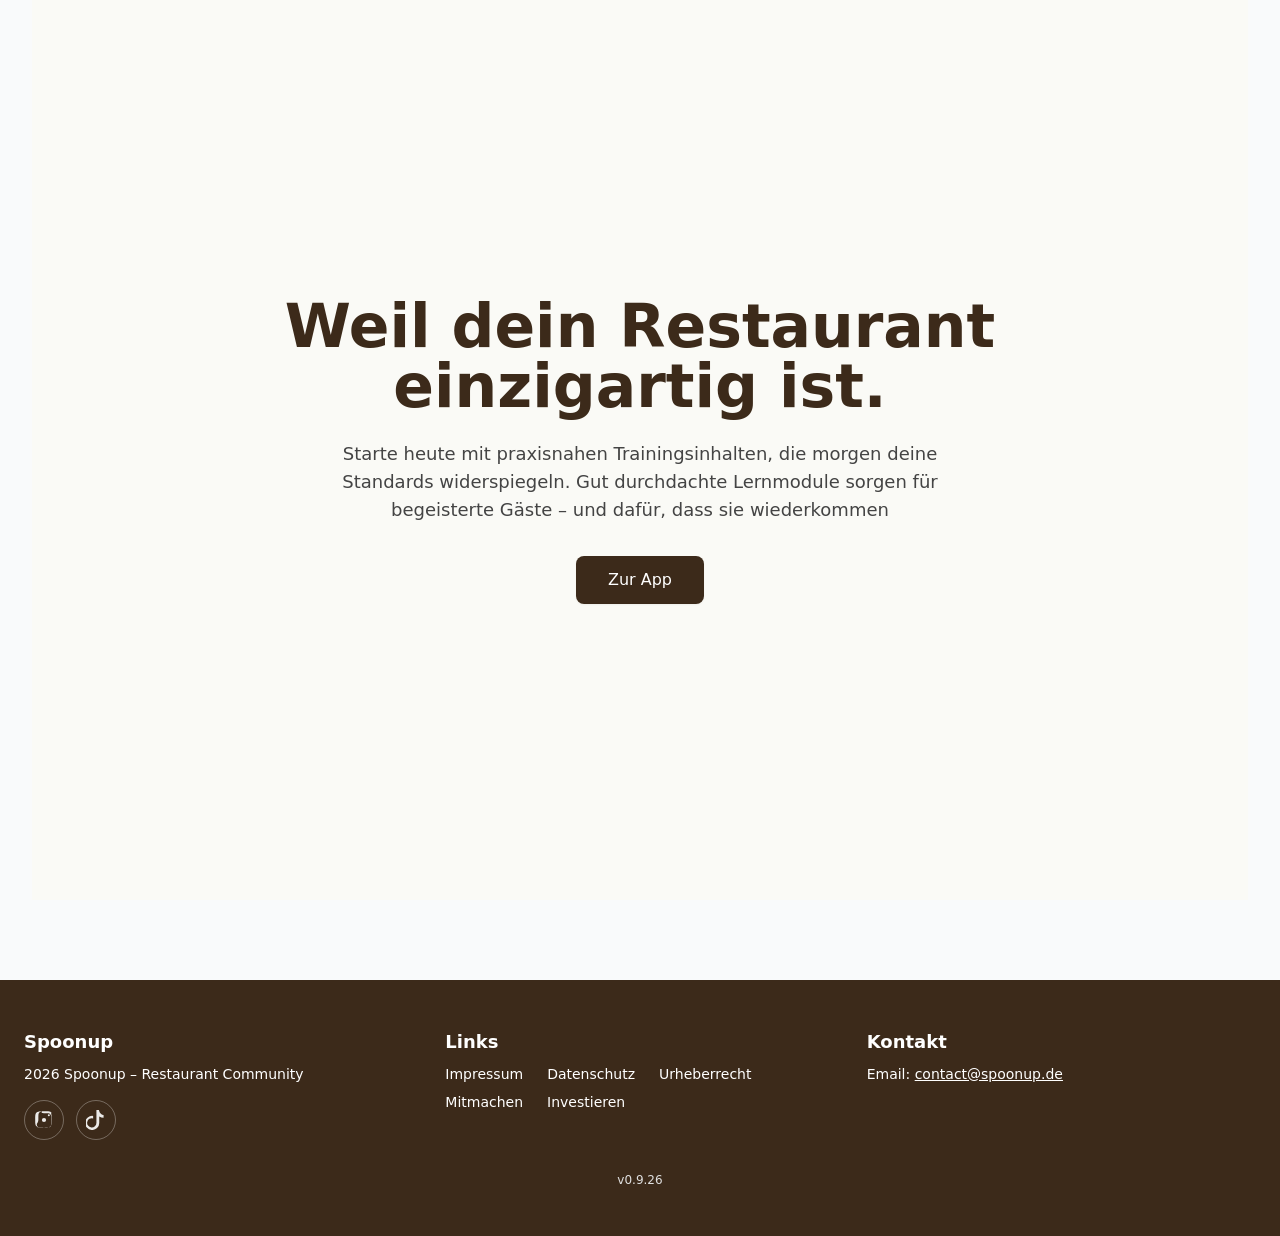
==== commit 662522b4: "Deploy App: feat: Nutzer-Tracking für Tinder-Karten-Stapel (v0.9.26) - Klicks werden pro Nutzer mit " ====
--- a/index.html
+++ b/index.html
@@ -32,7 +32,7 @@
     <link href="https://fonts.googleapis.com/css2?family=Nunito+Sans:ital,opsz,wght@0,6..12,200..1000;1,6..12,200..1000&display=swap" rel="stylesheet">
 
     <title>SpoonUp</title>
-    <script type="module" crossorigin src="/assets/index-CGElBpUJ.js"></script>
+    <script type="module" crossorigin src="/assets/index-DcPgN9BW.js"></script>
     <link rel="modulepreload" crossorigin href="/assets/vendor-C1Re19DJ.js">
     <link rel="stylesheet" crossorigin href="/assets/index-DMbi31iD.css">
   </head>
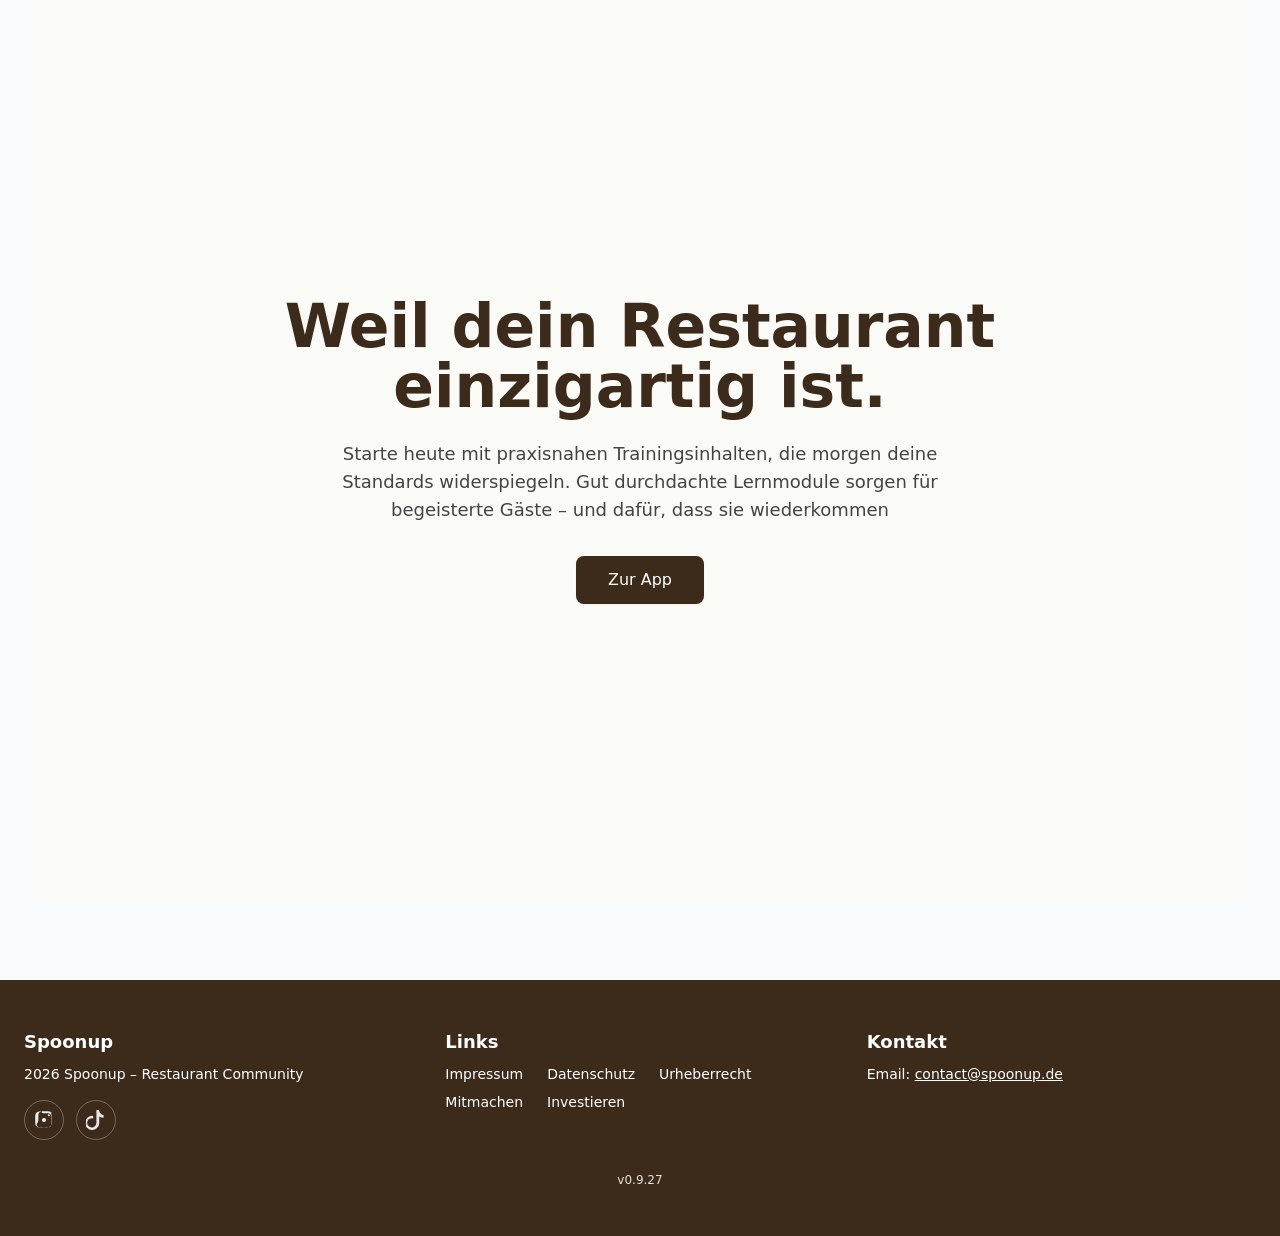
==== commit 8c591a7f: "Deploy App: fix: Verlinkungen-Seite Filter-Buttons immer sichtbar (v0.9.27) - Filter-Buttons 'Ohne L" ====
--- a/index.html
+++ b/index.html
@@ -32,7 +32,7 @@
     <link href="https://fonts.googleapis.com/css2?family=Nunito+Sans:ital,opsz,wght@0,6..12,200..1000;1,6..12,200..1000&display=swap" rel="stylesheet">
 
     <title>SpoonUp</title>
-    <script type="module" crossorigin src="/assets/index-DcPgN9BW.js"></script>
+    <script type="module" crossorigin src="/assets/index-Bi5__dE1.js"></script>
     <link rel="modulepreload" crossorigin href="/assets/vendor-C1Re19DJ.js">
     <link rel="stylesheet" crossorigin href="/assets/index-DMbi31iD.css">
   </head>
